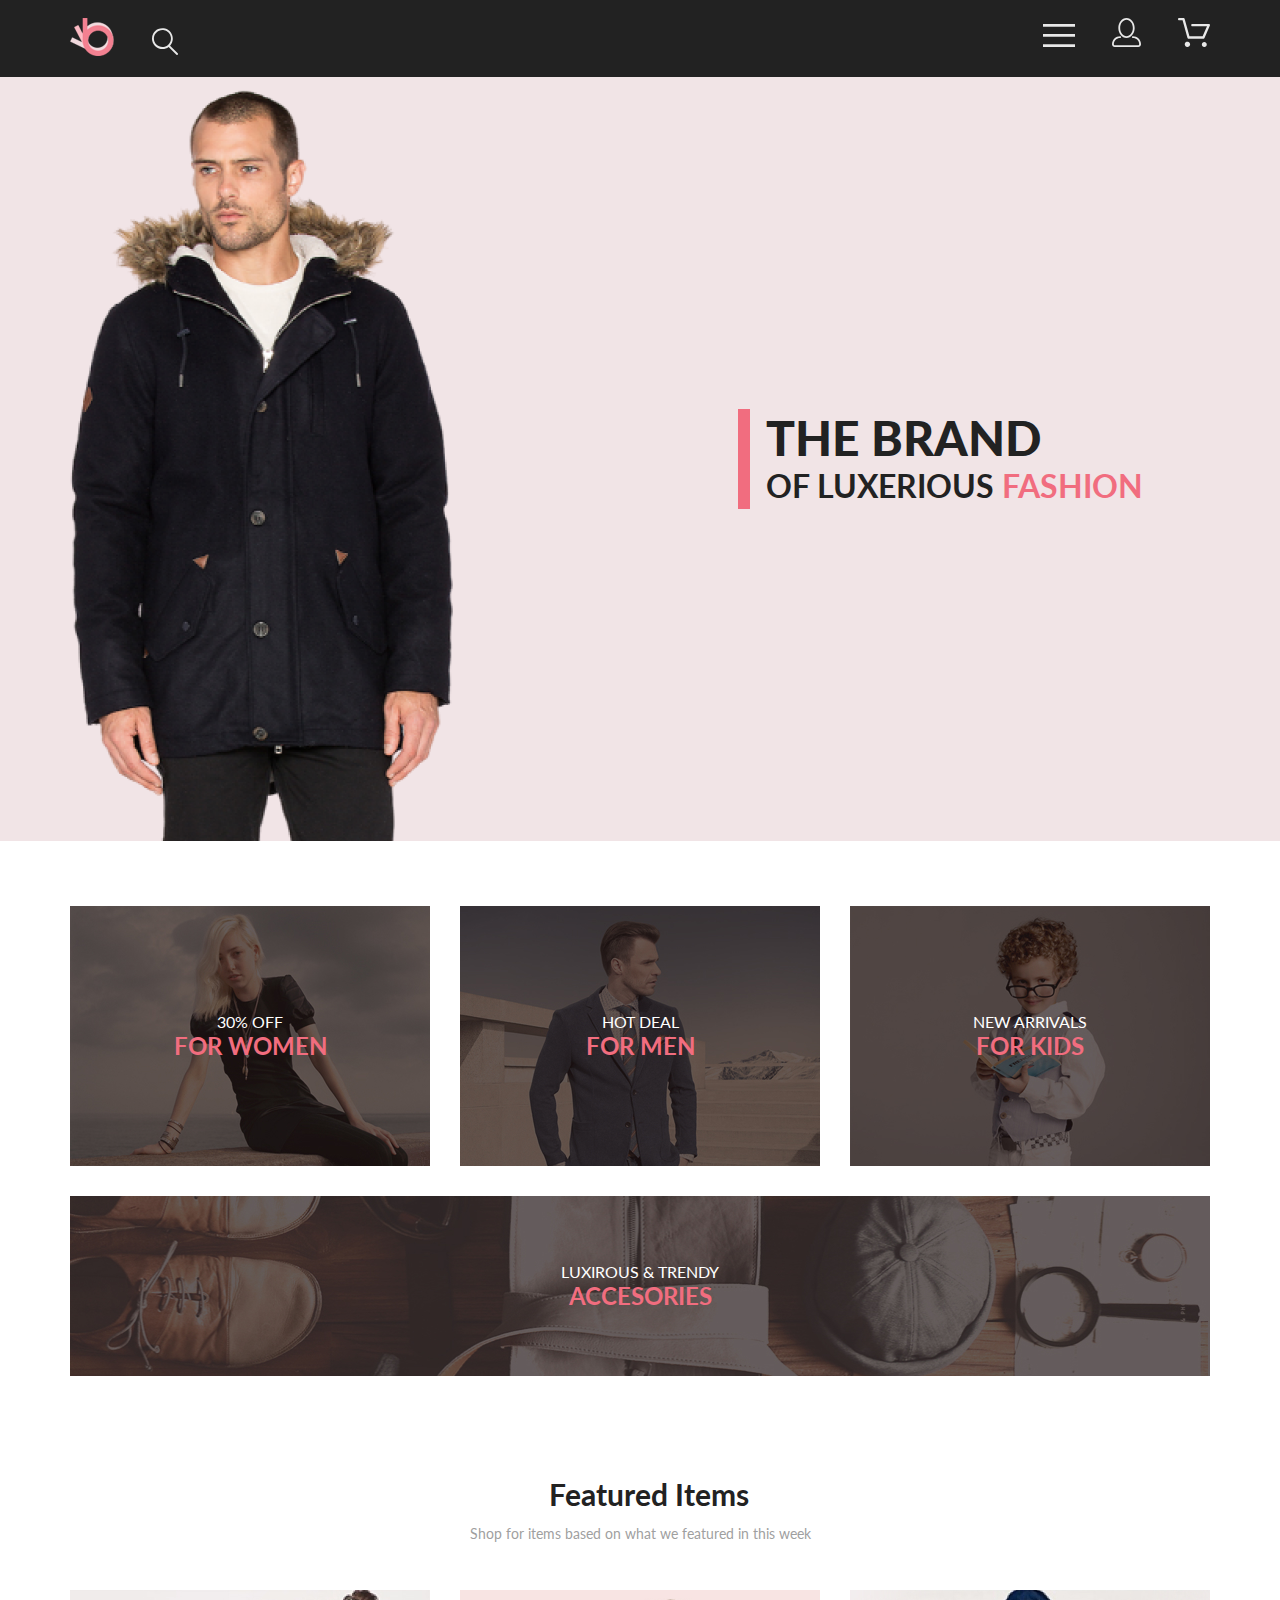
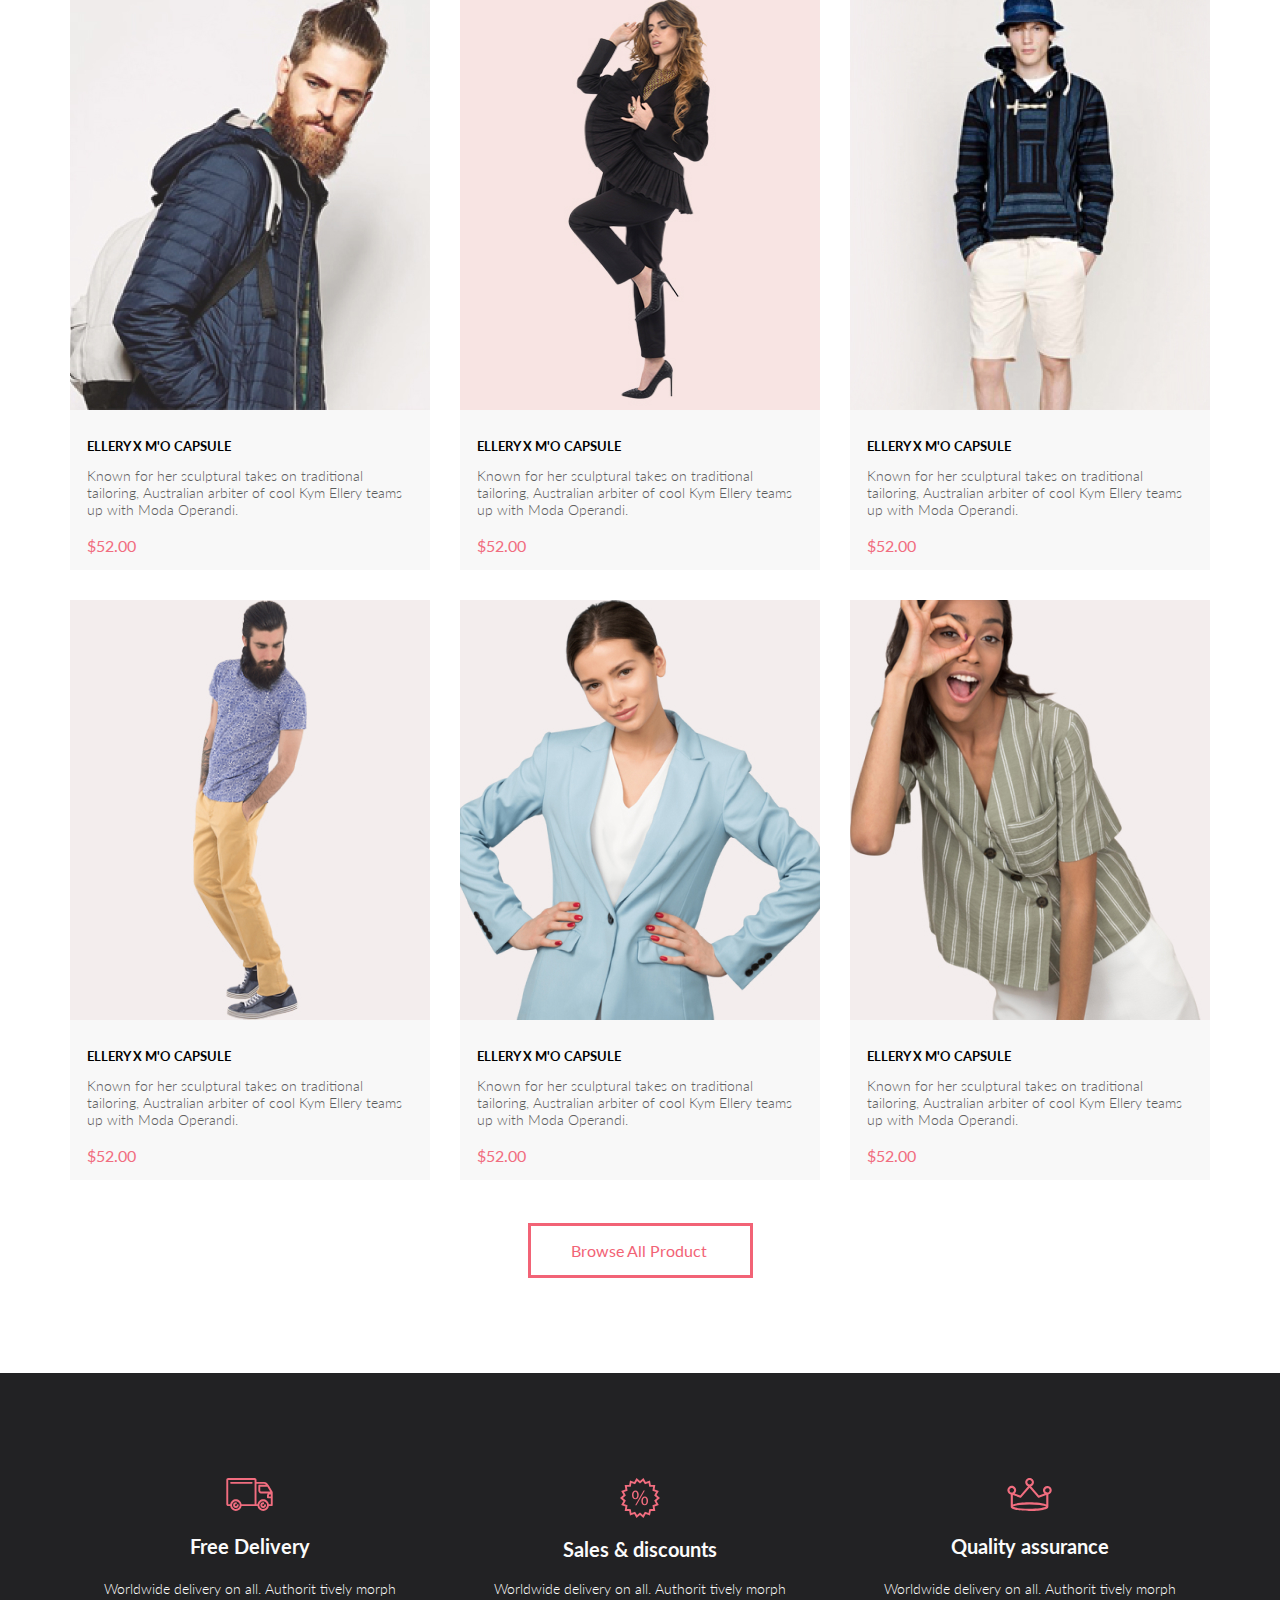
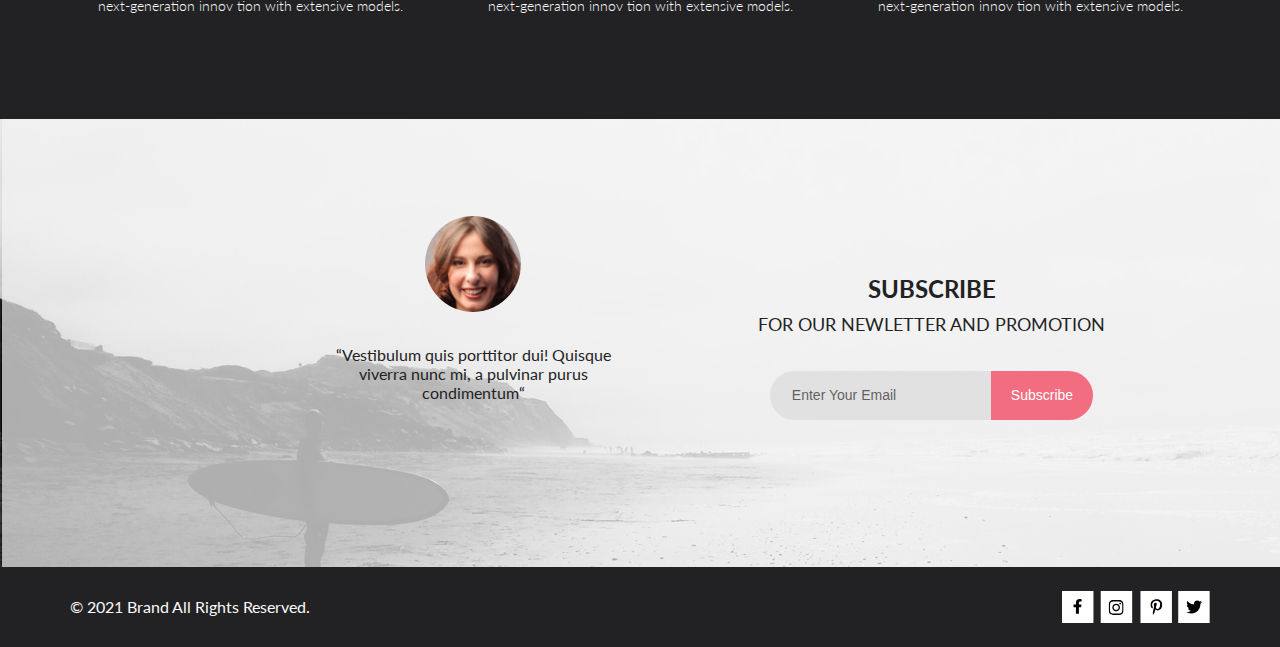
==== index.html @ 198e51df "Shop" ====
<!DOCTYPE html>
<html lang="en">

<head>
    <meta charset="UTF-8">
    <meta http-equiv="X-UA-Compatible" content="IE=edge">
    <meta name="viewport" content="width=device-width, initial-scale=1.0">
    <link rel="stylesheet" href="css/style.css">
    <link rel="preconnect" href="https://fonts.googleapis.com">
    <link rel="preconnect" href="https://fonts.gstatic.com" crossorigin>
    <link href="https://fonts.googleapis.com/css2?family=Lato:ital,wght@0,300;0,400;0,700;0,900;1,400&display=swap"
        rel="stylesheet">
    <title>Mane page</title>
</head>

<body>
    <header class="header ">
        <div class="header__wrap wrap">
            <!-- как вариант можно заменить на ul и переименовать в header__block -->
            <div class="headr__items">
                <a href="#" class="logo header__item"><img src="img/logo.svg" alt="logo"></a>
                <a href="#" class="search header__item"><img src="img/top_search.svg" alt="search"></a>
            </div>
            <div class="headr__items">
                <a href="#" class="header__menu header__item"><img src="img/menu.svg" alt="menu"></a>
                <a href="#" class="header__contact header__item"><img src="img/contact.svg" alt="contact"></a>
                <a href="#" class="header__basket header__item"><img src="img/basket.svg" alt="basket"></a>
            </div>
        </div>
    </header>

    <section class="intro">
        <div class="wrap">
            <div class="intro__wrap">
                <h1 class="intro__title"><span class="intro__title_big">The brand</span><br><span
                        class="intro__title_smol">Of
                        luxerious </span><span class="intro__title_pink">fashion</span></h1>
            </div>
        </div>
    </section>

    <section class="categories">
        <div class="wrap categories__wrap">
            <a href="#" class="categories__item categories__item_women">
                <h2 class="categories__item_text">30% off<br><span class="categories__decor">for women </span></h2>
            </a>
            <a href="#" class="categories__item categories__item_men">
                <h2 class="categories__item_text">Hot deal<br><span class="categories__decor">For
                        men</span></h2>
            </a>
            <a href="#" class="categories__item categories__item_kids">
                <h2 class="categories__item_text">New arrivals<br><span class="categories__decor">for
                        kids</span></h2>
            </a>
            <a href="#" class="categories__item categories__item_accs">
                <h2 class="categories__item_text">luxirous & trendy<br><span class="categories__decor">Accesories</span>
                </h2>

            </a>
        </div>
    </section>

    <section class="products">
        <div class="products__wrap wrap">
            <h2 class="products__title">Featured Items</h2>
            <p class="products__description">Shop for items based on what we featured in this week</p>
            <ul class="products__list">
                <li class="product">
                    <img src="img/cont_1.jpg" alt="" class="product_pic">
                    <h3 class="product__title">Ellery x m'o capsule</h3>
                    <p class="product__text">Known for her sculptural takes on traditional tailoring,
                        Australian arbiter of cool Kym Ellery teams up with Moda Operandi.</p>
                    <p class="product__price">$52.00</p>
                </li>
                <li class="product">
                    <img src="img/cont_2.jpg" alt="" class="product_pic">
                    <h3 class="product__title">Ellery x m'o capsule</h3>
                    <p class="product__text">Known for her sculptural takes on traditional tailoring, Australian arbiter
                        of cool Kym Ellery teams up with Moda Operandi.</p>
                    <p class="product__price">$52.00</p>
                </li>
                <li class="product">
                    <img src="img/cont_3.jpg" alt="" class="product_pic">
                    <h3 class="product__title">Ellery x m'o capsule</h3>
                    <p class="product__text">Known for her sculptural takes on traditional tailoring, Australian arbiter
                        of cool Kym Ellery teams up with Moda Operandi.</p>
                    <p class="product__price">$52.00</p>
                </li>
                <li class="product">
                    <img src="img/cont_4.jpg" alt="" class="product_pic">
                    <h3 class="product__title">Ellery x m'o capsule</h3>
                    <p class="product__text">Known for her sculptural takes on traditional tailoring,
                        Australian arbiter of cool Kym Ellery teams up with Moda Operandi.</p>
                    <p class="product__price">$52.00</p>
                </li>
                <li class="product">
                    <img src="img/cont_5.jpg" alt="" class="product_pic">
                    <h3 class="product__title">Ellery x m'o capsule</h3>
                    <p class="product__text">Known for her sculptural takes on traditional tailoring,
                        Australian arbiter of cool Kym Ellery teams up with Moda Operandi.</p>
                    <p class="product__price">$52.00</p>
                </li>
                <li class="product">
                    <img src="img/cont_6.jpg" alt="" class="product_pic">
                    <h3 class="product__title">Ellery x m'o capsule</h3>
                    <p class="product__text">Known for her sculptural takes on traditional tailoring,
                        Australian arbiter of cool Kym Ellery teams up with Moda Operandi.</p>
                    <p class="product__price">$52.00</p>
                </li>
            </ul>
            <a href="catalog.html" class="product__link">Browse All Product</a>
        </div>
    </section>

    <section class="advantage">
        <div class="wrap">
            <div class="advantage__wrap">
                <div class="advantage__element">
                    <img src="img/advantage_1.svg" alt="advantage_1" class="advantage__img">
                    <h3 class="advantage__heading">Free Delivery</h3>
                    <p class="advantage__text">Worldwide delivery on all. Authorit tively morph<br>next-generation innov
                        tion with extensive models.</p>
                </div>
                <div class="advantage__element">
                    <img src="img/advantage_2.svg" alt="advantage_2" class=" advantage__img_gear">
                    <h3 class="advantage__heading">Sales & discounts</h3>
                    <p class="advantage__text">Worldwide delivery on all. Authorit tively
                        morph<br>next-generation innov
                        tion with extensive models.</p>
                </div>
                <div class="advantage__element">
                    <img src="img/advantage_3.svg" alt="advantage_3" class="advantage__img">
                    <h3 class="advantage__heading">Quality assurance</h3>
                    <p class="advantage__text">Worldwide delivery on all. Authorit tively morph<br>next-generation innov
                        tion with extensive models.</p>
                </div>
            </div>
        </div>
    </section>

    <section class="subscribe">
        <div class="subscribe__wrap">
            <div class="wrap">
                <div class="subscribe__block">
                    <div class="subscribe__block__left">
                        <img src="img/subscribe__img.svg" alt="subscribe__img" class="subscribe__block__img">
                        <p class="subscribe__text">“Vestibulum quis porttitor dui! Quisque<br>viverra nunc mi, a
                            pulvinar purus<br> condimentum“</p>
                    </div>
                    <div class="subscribe__block_right">
                        <h3 class="subscribe__title"><span class="subscribe__span_title">Subscribe</span><br><span
                                class="subscribe__span_text">For our newletter and promotion</span></h3>
                        <form action="#" class="subscribe__form">
                            <input class="subscribe__field" type="email" minlength="6" placeholder="Enter Your Email"
                                required>
                            <input class="subscribe-btn" type="submit" value="Subscribe">
                        </form>
                    </div>
                </div>
            </div>
        </div>
    </section>

    <footer class="footer">
        <div class="footer__wrap">
            <div class="wrap">
                <div class="footer__block">
                    <div class="footer__left">
                        <p class="footer__copirate">&copy; 2021 Brand All Rights Reserved.</p>
                    </div>
                    <div class="footer__right">
                        <a href="https://www.facebook.com/" class="facebook footer__right_element">
                            <img src="img/footer_socials_1.svg" alt="facebook">
                        </a>
                        <a href="https://www.instagram.com/" class="instagram footer__right_element">
                            <img src="img/footer_socials_2.svg" alt="instagram">
                        </a>
                        <a href="https://www.pinterest.ru/" class="pinterest footer__right_element">
                            <img src="img/footer_socials_3.svg" alt="pinterest">
                        </a>
                        <a href="https://twitter.com/" class="twitter footer__right_element">
                            <img src="img/footer_socials_4.svg" alt="twitter">
                        </a>
                    </div>
                </div>
            </div>
        </div>
    </footer>
</body>

</html>
---- css/style.css ----
* {
  margin: 0;
  padding: 0;
  border: 0;
  box-sizing: border-box;
}

a {
  font-family: "lato";
  text-decoration: none;
  cursor: pointer;
}

a:hover {
  transform: scale(1.1);
  transition: 0.3s;
}

ol, ul {
  list-style-type: none;
}

button, input, textarea {
  line-height: normal;
  text-transform: none;
  cursor: pointer;
}

.fas, input, svg {
  cursor: pointer;
}

input:focus-within {
  outline: none;
}

details > summary {
  list-style: none;
}

summary, input {
  border: 0;
  outline: none;
}

summary:hover {
  transition: 0.3s;
  cursor: pointer;
}

body {
  margin: 0 auto;
  font-family: "Lato", sans-serif;
  color: #222222;
}

h1, h2, h3 {
  margin: 0;
  font-family: "lato";
}

p {
  font-family: "lato";
}

a {
  font-family: "lato";
}

.wrap {
  width: 1140px;
  margin: 0 auto;
}

.header {
  background-color: #222222;
}

.header__wrap {
  display: flex;
  justify-content: space-between;
  padding: 18px 0;
}

.logo {
  margin-right: 33px;
}

.header__menu {
  margin-right: 33px;
}

.header__contact {
  margin-right: 33px;
}

.advantage {
  padding: 105px 0;
  background-color: #222224;
}

.advantage__wrap {
  display: flex;
  justify-content: space-between;
  text-align: center;
}

.advantage__element {
  width: 360px;
  height: 136px;
  color: #FBFBFB;
  display: flex;
  flex-direction: column;
  justify-content: space-between;
}

.advantage__img {
  height: 33px;
}

.advantage__img_gear {
  height: 40px;
}

.advantage__heading {
  font-size: 19.96px;
  line-height: 24px;
}

.advantage__text {
  font-weight: 300;
  font-size: 13.972px;
  line-height: 17px;
}

.subscribe__wrap {
  height: 448px;
  background-image: url(../img/subscribe.jpg);
  background-size: cover;
}

.subscribe__block {
  display: flex;
  justify-content: space-between;
  justify-content: flex-end;
  text-align: center;
}

.subscribe__block__left {
  margin-top: 97px;
  width: 360px;
  height: 225px;
}

.subscribe__block__img {
  margin-bottom: 30px;
}

.subscribe__text {
  margin: 0;
}

.subscribe__block_right {
  margin-top: 150px;
  width: 557px;
  color: #222224;
}

.subscribe__title {
  margin-bottom: 32px;
}

.subscribe__span_title {
  font-weight: bold;
  font-size: 24px;
  line-height: 40px;
  margin: 0;
  text-transform: uppercase;
}

.subscribe__span_text {
  font-weight: normal;
  font-size: 18px;
  line-height: 30px;
  text-transform: uppercase;
}

.subscribe__form {
  height: 49px;
  display: flex;
  justify-content: center;
}

.subscribe__field {
  padding: 0 22px;
  background-color: #E1E1E1;
  border: none;
  border-top-left-radius: 28px;
  border-bottom-left-radius: 28px;
}

.subscribe__field::placeholder {
  font-size: 14px;
  line-height: 17px;
  color: #222224;
  opacity: 0.67;
}

.subscribe-btn {
  padding: 0 20px;
  background-color: #F16D7F;
  border: none;
  border-top-right-radius: 28px;
  border-bottom-right-radius: 28px;
  font-size: 14px;
  line-height: 17px;
  color: #FFFFFF;
}

.footer__wrap {
  width: 100%;
  background-color: #222224;
}

.footer__block {
  height: 80px;
  display: flex;
  justify-content: space-between;
}

.footer__left {
  justify-content: flex-end;
}

.footer__copirate {
  margin: 30px 0;
  font-size: 16px;
  line-height: 19px;
  color: #FBFBFB;
}

.footer__right {
  display: flex;
  justify-content: space-between;
  width: 148px;
}

.footer__right_element {
  margin: 24px 0;
}

.intro {
  background-color: #F1E4E6;
}
.intro__wrap {
  background-image: url(../img/intro_img.png);
  background-repeat: no-repeat;
  background-position: -225px bottom;
  height: 764px;
  display: flex;
  align-items: center;
  justify-content: flex-end;
}
.intro__title {
  width: 421px;
  height: 100px;
  margin-right: 51px;
  padding-left: 16px;
  text-transform: uppercase;
  border-left: 12px solid #F16D7F;
  font-size: 32px;
  line-height: 38px;
}
.intro__title_big {
  font-weight: 900;
  font-size: 48px;
  line-height: 58px;
}
.intro__title_smol {
  font-weight: bold;
}
.intro__title_pink {
  font-weight: bold;
  color: #F16D7F;
}

.arrivals__wrap {
  display: flex;
  justify-content: space-between;
}

.arrivals__title {
  margin: 60px 0;
  font-size: 24px;
  line-height: 29px;
  color: #F16D7F;
}

.breadcrumb {
  margin: 65px 0;
  display: flex;
}
.breadcrumb__item {
  text-decoration: none;
  font-weight: 300;
  font-size: 14px;
  line-height: 17px;
  color: #636363;
}
.breadcrumb__active {
  cursor: pointer;
  color: #F16D7F;
}

.categories__wrap {
  margin-top: 65px;
  display: flex;
  justify-content: space-between;
  flex-wrap: wrap;
  margin-bottom: 100px;
  text-transform: uppercase;
}

.categories__item {
  width: 360px;
  height: 260px;
  background-color: #F8F8F8;
  display: flex;
  justify-content: center;
  align-items: center;
  text-align: center;
  flex-direction: column;
}
.categories__item_text {
  font-weight: normal;
  font-size: 16px;
  line-height: 19px;
  color: #FFFFFF;
  text-transform: uppercase;
}
.categories__item_women {
  background-image: url(../img/cat_women.jpg);
}
.categories__item_men {
  background-image: url(../img/cat_men.jpg);
}
.categories__item_kids {
  background-image: url(../img/cat_kids.jpg);
}
.categories__item_accs {
  width: 100%;
  height: 180px;
  margin-top: 30px;
  background-image: url(../img/cat_accs.jpg);
}

.categories__decor {
  font-weight: bold;
  font-size: 24px;
  line-height: 29px;
  color: #F16D7F;
}

.products__title {
  margin-top: 25px;
  margin-bottom: 13px;
  margin-left: 18px;
  text-align: center;
  font-size: 30px;
  line-height: 36px;
}

.products__description {
  margin-top: 6px;
  margin-bottom: 48px;
  text-align: center;
  font-size: 14px;
  line-height: 17px;
  color: #9F9F9F;
}

.products__list {
  display: flex;
  justify-content: space-between;
  flex-wrap: wrap;
  padding-left: 0;
}

.product {
  width: 360px;
  height: 580px;
  list-style-type: none;
  background-color: #F8F8F8;
  margin-bottom: 30px;
}
.product__title {
  margin-top: 25px;
  margin-left: 17px;
  margin-right: 17px;
  font-size: 13px;
  line-height: 16px;
  color: #000000;
  text-transform: uppercase;
}
.product__text {
  margin-top: 13px;
  margin-left: 17px;
  margin-right: 17px;
  font-weight: 300;
  font-size: 14px;
  line-height: 17px;
  color: #5D5D5D;
}
.product__price {
  margin-top: 18px;
  margin-left: 17px;
  margin-right: 17px;
  font-size: 16px;
  line-height: 19px;
  color: #F16D7F;
}
.product__link {
  width: 225px;
  font-size: 16px;
  line-height: 19px;
  color: #F26376;
  border: solid #F26376;
  padding: 15px 40px;
  margin-top: 13px;
  margin-left: auto;
  margin-right: auto;
  margin-bottom: 95px;
  display: flex;
  text-align: center;
}

.products__filters {
  width: 690px;
  margin-top: 50px;
  margin-bottom: 65px;
  display: flex;
  justify-content: space-between;
}

.filter__btn {
  font-weight: 600;
  font-size: 14px;
  line-height: 17px;
  color: #000000;
}

.filter__nav {
  display: flex;
  font-size: 14px;
  line-height: 17px;
  color: #6F6E6E;
}

.filter__nav_btn {
  margin-right: 28px;
}

.products__paginations {
  display: flex;
  justify-content: center;
  margin: 30px auto 96px;
}

.products__pagination {
  width: 285px;
  padding: 15px;
  text-align: center;
  border: 1px solid #EBEBEB;
  border-radius: 2px;
}

.product__slider {
  margin-bottom: 100px;
}

.bg__slide {
  width: 100%;
  height: 777px;
  background-color: #F7F7F7;
}

.slider {
  display: flex;
}

.button__left {
  color: #000000;
  position: absolute;
  left: 0px;
}

.button__left:hover {
  color: #F16D7F;
}

.slider__img {
  display: flex;
  margin: auto;
}

.button__right {
  color: #000000;
  position: absolute;
  right: 0px;
  transform: rotate(180deg);
}

.button__right:hover {
  color: #F16D7F;
}

.pagination__arrow_left {
  text-decoration: none;
}

.pagination__arrow_right {
  text-decoration: none;
}

.pagination__item {
  padding: 6px;
  text-align: center;
  text-decoration: none;
}

.page__product_products {
  margin-bottom: 128px;
}

.product__info {
  position: relative;
  top: -35px;
  width: 1140px;
  margin: 0 auto;
  display: flex;
  flex-direction: column;
  align-items: center;
  background-color: #FFFFFF;
  border: 1px solid #EAEAEA;
}

.collection {
  margin-top: 65px;
  font-weight: 300;
  font-size: 14px;
  line-height: 17px;
  color: #F16D7F;
  margin-bottom: 12px;
}

.collection__hr {
  width: 63px;
  height: 3px;
  color: #F16D7F;
}

.product__name {
  margin-top: 12px;
  font-weight: 300;
  font-size: 18px;
  line-height: 22px;
  color: #4D4D4D;
  margin-bottom: 48px;
}

.product__focus_description {
  width: 555px;
}

.product__description {
  font-weight: 300;
  font-size: 14px;
  line-height: 17px;
  text-align: center;
  color: #5E5E5E;
  margin-bottom: 32px;
}

.product__focus_price {
  font-weight: 300;
  font-size: 24px;
  line-height: 29px;
  color: #EF5B70;
  margin-bottom: 126px;
}

.focus__price_hr {
  width: 642px;
  height: 1px;
  color: #EAEAEA;
  margin-bottom: 65px;
}

.product__filter_nav {
  display: flex;
  margin-bottom: 48px;
}

.card {
  margin-top: 96px;
}

.card__area {
  display: flex;
  justify-content: space-between;
}

.area__wares_item {
  width: 652px;
  height: 306px;
  margin-bottom: 40px;
  background-color: #FFFFFF;
  filter: drop-shadow(17px 19px 24px rgba(0, 0, 0, 0.13));
  display: flex;
}

.area__wares_img {
  width: 262px;
  height: 306px;
  margin-right: 31px;
}

.area__wares_heading {
  font-size: 24px;
  line-height: 29px;
  color: #222222;
  padding-top: 22px;
  margin-bottom: 36px;
}

.area__wares_margin {
  margin: 6px 0 6px;
}

.area__wares_price {
  font-size: 22px;
  line-height: 26px;
  color: #575757;
}

.wares__price_span {
  font-size: 22px;
  line-height: 26px;
  color: #EF5B70;
}

.area__wares_color {
  font-size: 22px;
  line-height: 26px;
  color: #575757;
}

.area__wares_size {
  font-size: 22px;
  line-height: 26px;
  color: #575757;
}

.area__execution_buyer {
  margin-top: 17px;
  width: 360px;
  font-style: normal;
  font-weight: 300;
  font-size: 16px;
  line-height: 19px;
  color: #222222;
}

.area__execution_buyer {
  margin-bottom: 20px;
}

.form__page_cart {
  width: 360px;
  height: 45px;
  display: flex;
  align-items: center;
  border: 1px solid #B1B1B1;
  margin-bottom: 20px;
  padding-left: 17px;
}

.form__postcode {
  margin-bottom: 23px;
}

.form__get {
  width: 100px;
  height: 35px;
  display: flex;
  justify-content: center;
  align-items: center;
  background-color: #FFFFFF;
  border: 1px solid #B1B1B1;
  margin-bottom: 57px;
  font-weight: 300;
  font-size: 11px;
  line-height: 13px;
  color: #4A4A4A;
}

.checkout {
  width: 360px;
  height: 214px;
  background-color: #F5F3F3;
  padding-top: 39px;
  padding-right: 34px;
}

.checkout__sub {
  font-size: 11px;
  line-height: 13px;
  color: #4A4A4A;
  margin-bottom: 12px;
}

.checkout__grand {
  font-weight: 300;
  font-size: 16px;
  line-height: 19px;
  color: #222222;
  margin-right: 3px;
  margin-bottom: 21px;
}

.grand__total {
  font-size: 16px;
  line-height: 19px;
  color: #F16D7F;
}

.checkout__hr {
  background-color: #E2E2E2;
  width: 275px;
  height: 1px;
  margin-bottom: 17px;
}

.proceed {
  width: 273px;
  height: 50px;
  display: flex;
  justify-content: center;
  align-items: center;
  font-weight: 300;
  font-size: 16px;
  line-height: 19px;
  color: #FFFFFF;
  background-color: #F16D7F;
}

.card__btn {
  margin-top: 32px;
  margin-bottom: 128px;
  display: flex;
}

.card__btn_clear {
  display: flex;
  justify-content: center;
  align-items: center;
  width: 235px;
  height: 50px;
  color: #B1B1B1;
  background-color: #FFFFFF;
  border: 1px solid #B1B1B1;
}

.card__btn_continue {
  margin-left: 192px;
  display: flex;
  justify-content: center;
  align-items: center;
  width: 235px;
  height: 50px;
  color: #B1B1B1;
  background-color: #FFFFFF;
  border: 1px solid #B1B1B1;
}/*# sourceMappingURL=style.css.map */
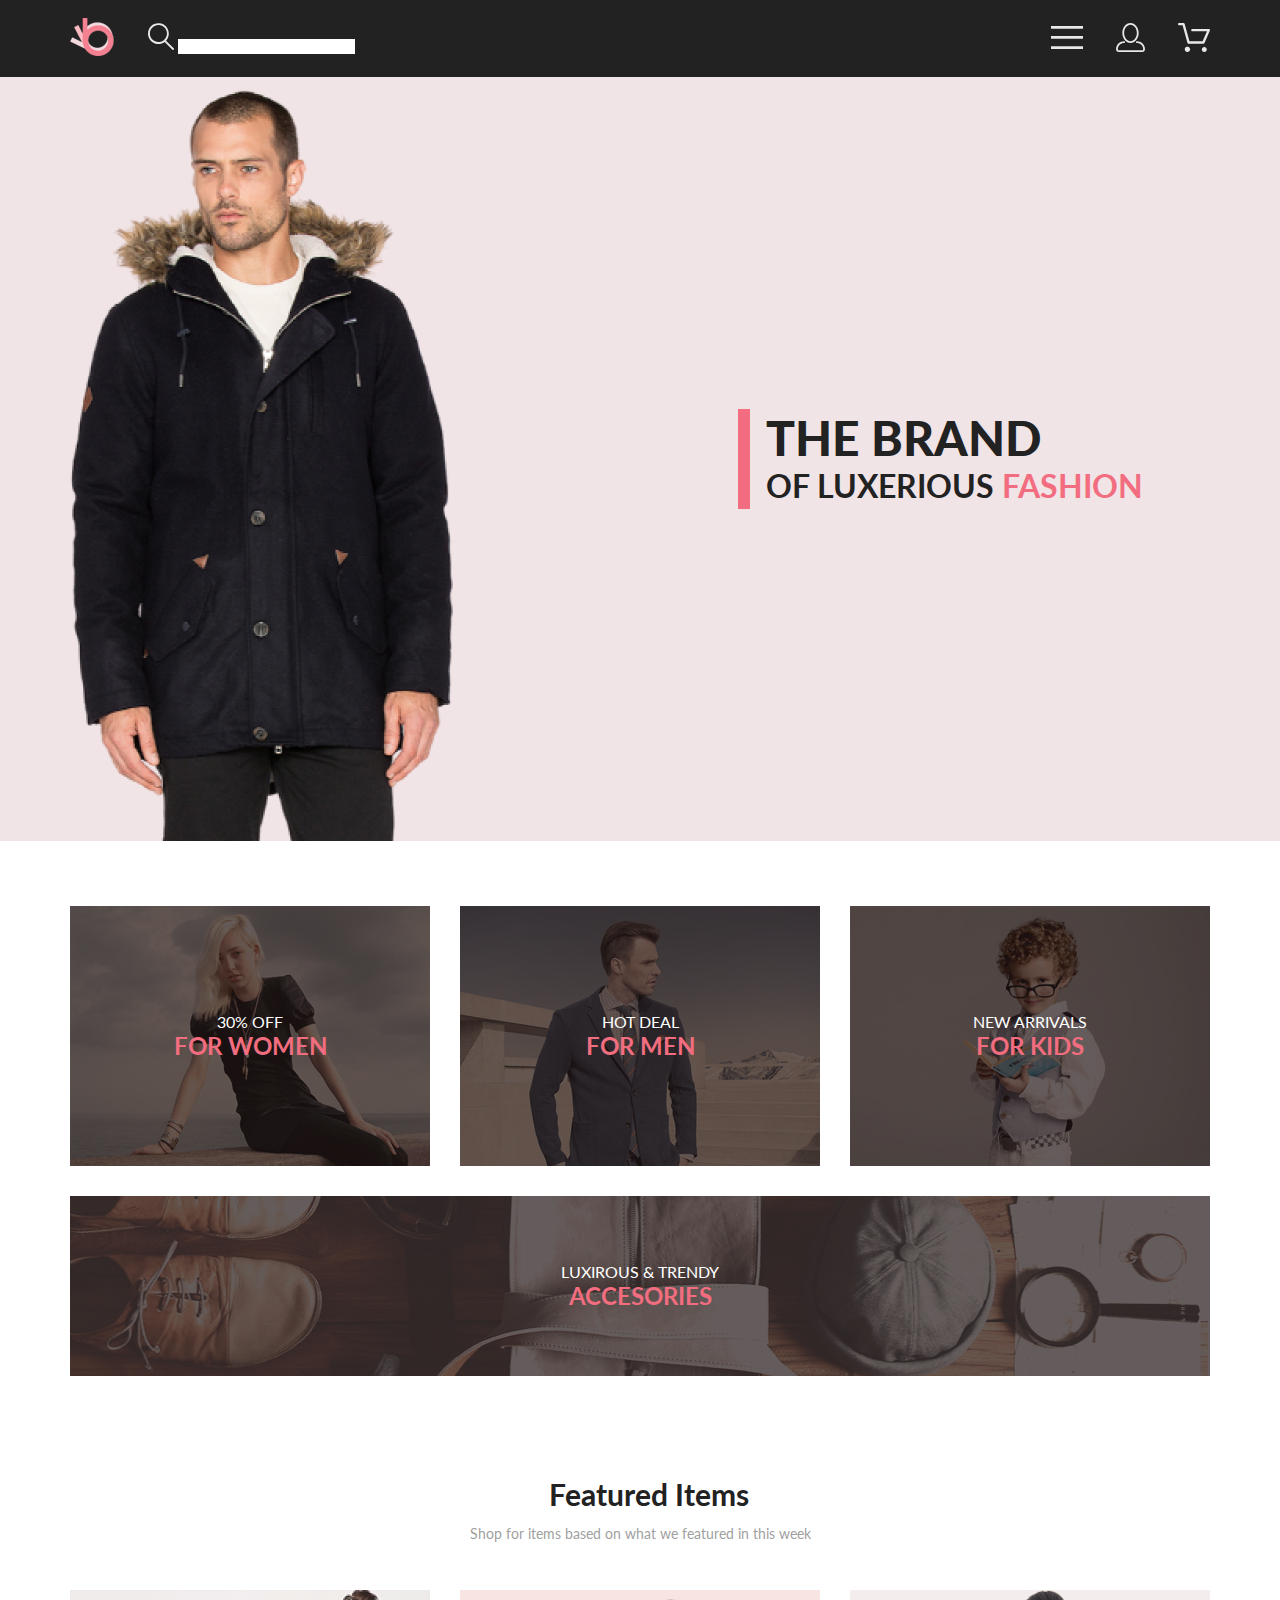
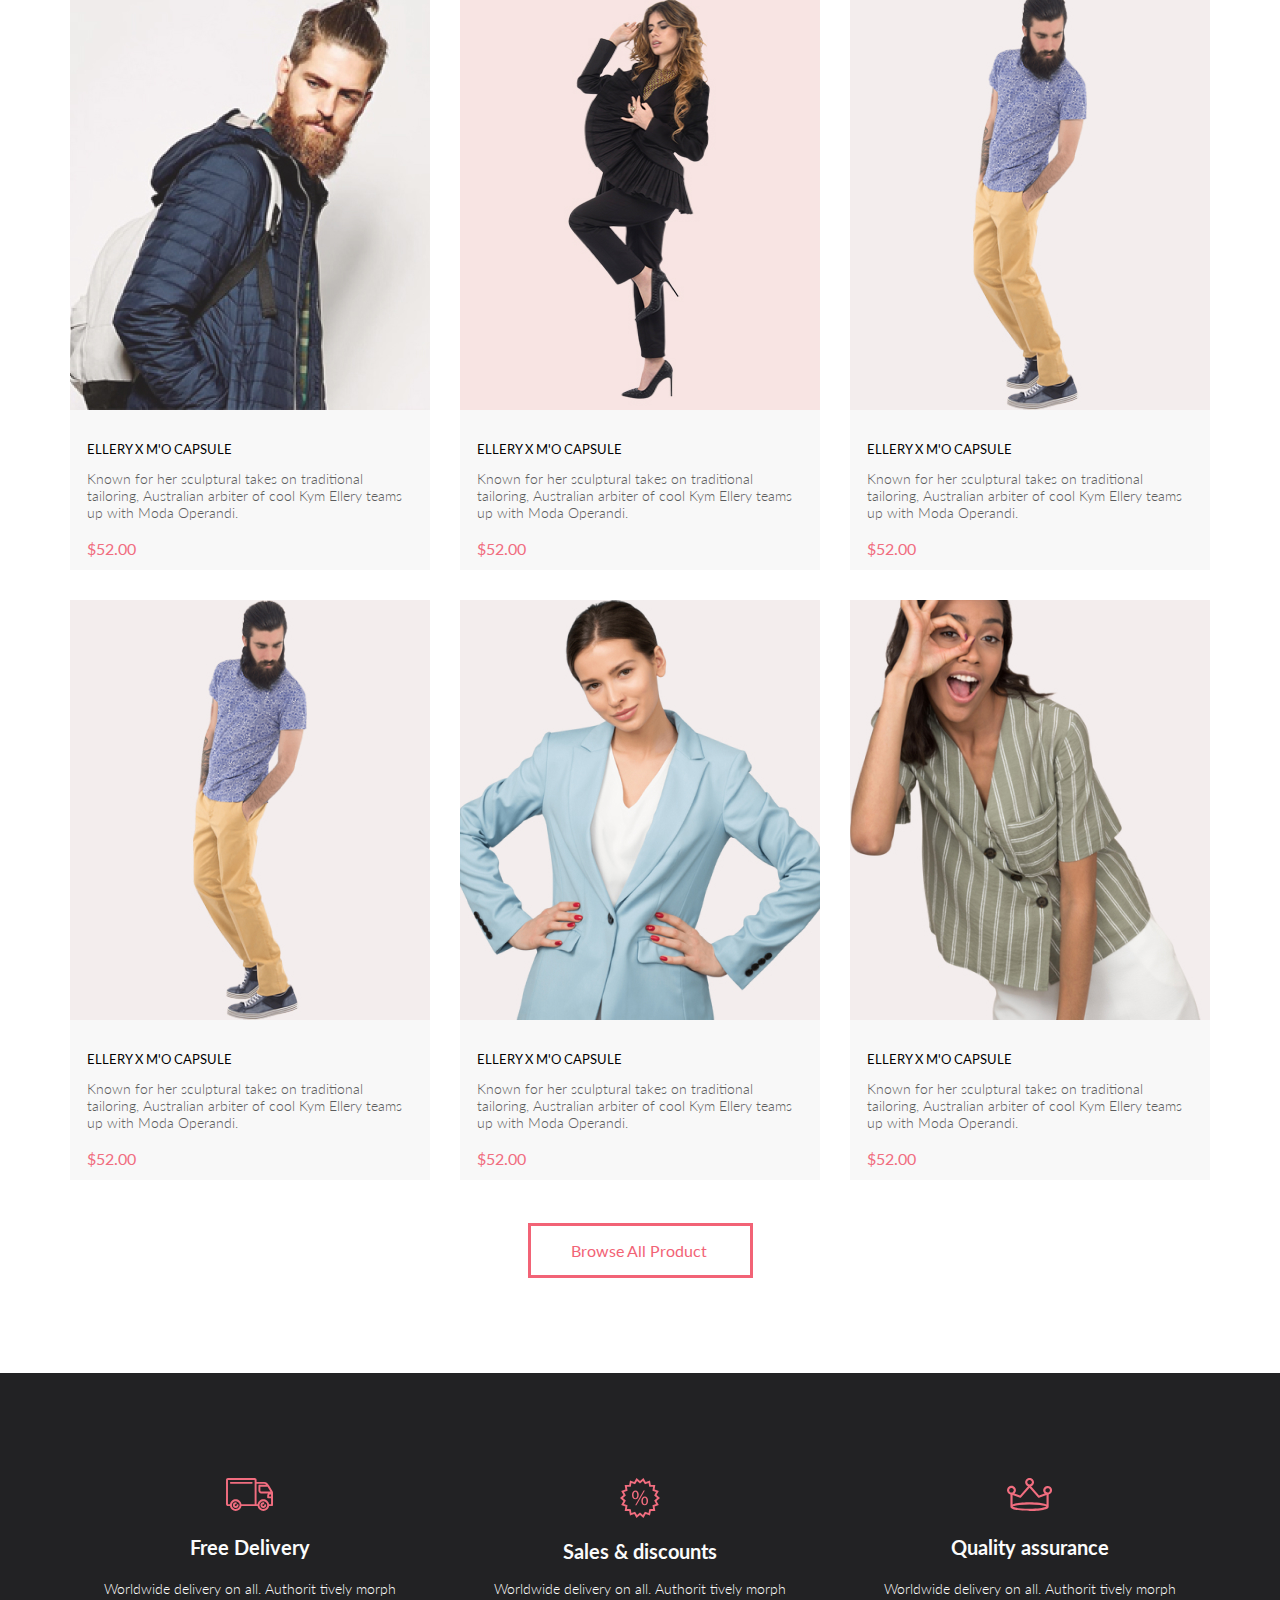
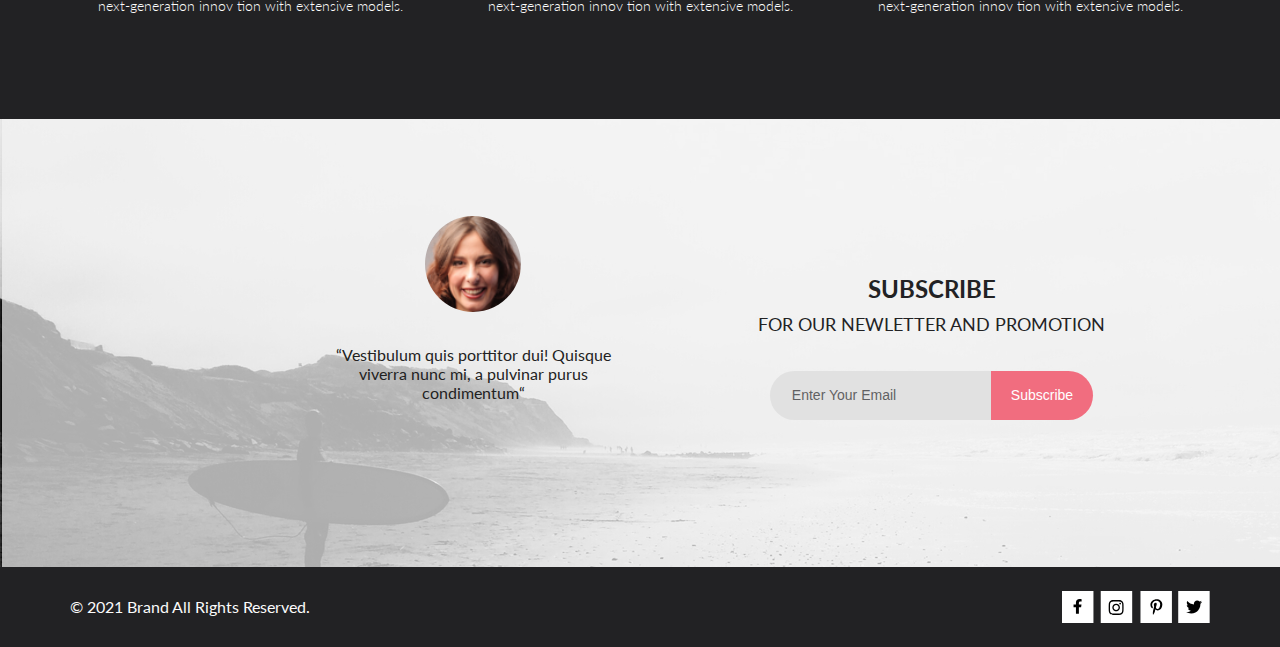
==== commit f54ec60c: "Второе домашнее задание" ====
--- a/index.html
+++ b/index.html
@@ -17,14 +17,53 @@
     <header class="header ">
         <div class="header__wrap wrap">
             <!-- как вариант можно заменить на ul и переименовать в header__block -->
-            <div class="headr__items">
-                <a href="#" class="logo header__item"><img src="img/logo.svg" alt="logo"></a>
-                <a href="#" class="search header__item"><img src="img/top_search.svg" alt="search"></a>
-            </div>
-            <div class="headr__items">
-                <a href="#" class="header__menu header__item"><img src="img/menu.svg" alt="menu"></a>
-                <a href="#" class="header__contact header__item"><img src="img/contact.svg" alt="contact"></a>
-                <a href="#" class="header__basket header__item"><img src="img/basket.svg" alt="basket"></a>
+            <div class="header__items">
+                <a class="logo header__item"><img src="img/logo.svg" alt="logo"></a>
+                <figure>
+                    <form action="#" class="search header__item">
+                        <label for="search-btn">
+                            <svg width="27" height="28" viewBox="0 0 27 28" xmlns="http://www.w3.org/2000/svg">
+                                <path
+                                    d="M19.0596 17.6259C20.6713 15.8658 21.6282 13.6048 21.7698 11.2225C21.9113 8.84018 21.2288 6.48173 19.8369 4.54318C18.445 2.60463 16.4285 1.20404 14.126 0.576619C11.8234 -0.0508009 9.3751 0.13316 7.19217 1.09761C5.00923 2.06205 3.22463 3.74825 2.13804 5.87302C1.05145 7.9978 0.729054 10.4318 1.225 12.7661C1.72094 15.1005 3.00501 17.1932 4.86158 18.6927C6.71814 20.1922 9.03413 21.0072 11.4206 21.0009C13.673 21.004 15.8645 20.27 17.6606 18.9109L25.4086 26.7179C25.4941 26.807 25.5965 26.8781 25.7099 26.927C25.8232 26.9759 25.9452 27.0017 26.0686 27.0029C26.1923 27.0033 26.3148 26.9782 26.4283 26.9292C26.5419 26.8801 26.6441 26.8082 26.7286 26.7179C26.9025 26.537 26.9997 26.2958 26.9997 26.0449C26.9997 25.794 26.9025 25.5528 26.7286 25.3719L19.0596 17.6259ZM2.88662 10.5009C2.89946 8.81563 3.41094 7.17187 4.35659 5.77685C5.30224 4.38183 6.63972 3.29801 8.20044 2.662C9.76115 2.02599 11.4752 1.86627 13.1266 2.20298C14.7779 2.53969 16.2926 3.35775 17.4797 4.55404C18.6668 5.75033 19.4732 7.27129 19.7972 8.92519C20.1212 10.5791 19.9483 12.2919 19.3002 13.8476C18.6522 15.4034 17.5581 16.7325 16.1559 17.6674C14.7536 18.6023 13.1059 19.1011 11.4206 19.1009C9.14916 19.0901 6.97482 18.1784 5.37484 16.566C3.77486 14.9537 2.87998 12.7724 2.88662 10.5009Z"
+                                    fill="#E8E8E8" />
+                            </svg>
+                        </label>
+                        <input id="search-btn" type="search">
+                        <!-- не понимаю как стилизовать поле ввода (почему-то не получается задать стиль элементу так что бы он соответствовал размеру картинки не был больше либо меньше, у меня получается так что даже при убранных отступах поля лейбл, всё равно поле становится не ровно и либо слишком маленкой высоты либо слишком сильно раздувает поле header) -->
+                    </form>
+                </figure>
+            </div>
+            <div class="header__items">
+                <figure>
+                    <a href="#" class="header__menu header__item"><img src="img/menu.svg" alt="menu"></a>
+                    <!-- <a href="#" class="header__contact header__item"><img src="img/contact.svg" alt="contact"></a> -->
+                    <!-- <a href="#" class="header__basket header__item"><img src="img/basket.svg" alt="basket"></a> -->
+
+                    <!-- <button class="menu__btn">
+
+                    <svg width="32" height="23" viewBox="0 0 32 23" fill="none" xmlns="http://www.w3.org/2000/svg">
+                        <path d="M0 23V20.31H32V23H0ZM0 12.76V10.07H32V12.76H0ZM0 2.69V0H32V2.69H0Z" fill="#E8E8E8" />
+                    </svg>
+                    
+                </button> -->
+                    <!-- так же у меня не выходит корректный вид меню (если убрать комментарий вы увидите что происходит, почему-то появляется задний фон, у меня гдето в коде ошибка но я не могу понять где, причем если поменять button на div картинка становится нормальной, помогите разобраться пожалуйста) -->
+                </figure>
+                <figure>
+                    <svg width="29" height="29" viewBox="0 0 29 29" fill="none" xmlns="http://www.w3.org/2000/svg"
+                        class="header__contact header__item">
+                        <path
+                            d="M14.5 19.937C19 19.937 22.656 15.464 22.656 9.968C22.656 4.472 19 0 14.5 0C13.3631 0.0217413 12.2463 0.303398 11.2351 0.823397C10.2239 1.34339 9.34507 2.08794 8.66602 3C7.12663 4.99573 6.30819 7.45381 6.34399 9.974C6.34399 15.465 10 19.937 14.5 19.937ZM14.5 1.813C18 1.813 20.844 5.472 20.844 9.969C20.844 14.466 17.998 18.125 14.5 18.125C11.002 18.125 8.15603 14.465 8.15503 9.969C8.15403 5.473 11 1.813 14.5 1.813ZM20.844 18.125C20.6036 18.125 20.373 18.2205 20.203 18.3905C20.033 18.5605 19.9375 18.7911 19.9375 19.0315C19.9375 19.2719 20.033 19.5025 20.203 19.6725C20.373 19.8425 20.6036 19.938 20.844 19.938C22.526 19.9399 24.1386 20.6088 25.3279 21.7982C26.5172 22.9875 27.1861 24.6 27.188 26.282C27.1875 26.5221 27.0918 26.7523 26.922 26.9221C26.7522 27.0918 26.5221 27.1875 26.282 27.188H2.71997C2.47985 27.1875 2.24975 27.0918 2.07996 26.9221C1.91016 26.7523 1.81449 26.5221 1.81396 26.282C1.81608 24.6001 2.48517 22.9877 3.67444 21.7985C4.86371 20.6092 6.47608 19.9401 8.15796 19.938C8.39824 19.938 8.62868 19.8425 8.79858 19.6726C8.96849 19.5027 9.06396 19.2723 9.06396 19.032C9.06396 18.7917 8.96849 18.5613 8.79858 18.3914C8.62868 18.2215 8.39824 18.126 8.15796 18.126C5.99541 18.1279 3.92201 18.9875 2.39258 20.5164C0.863144 22.0453 0.00264777 24.1185 0 26.281C0.000794067 27.0019 0.287502 27.693 0.797241 28.2027C1.30698 28.7125 1.99811 28.9992 2.71899 29H26.282C27.0027 28.9989 27.6936 28.7121 28.2031 28.2024C28.7126 27.6927 28.9992 27.0017 29 26.281C28.9974 24.1187 28.1372 22.0457 26.6083 20.5168C25.0793 18.9878 23.0063 18.1276 20.844 18.125Z"
+                            fill="#E8E8E8" />
+                    </svg>
+                </figure>
+                <figure>
+                    <svg width="32" height="29" viewBox="0 0 32 29" fill="none" xmlns="http://www.w3.org/2000/svg"
+                        class="header__basket header__item">
+                        <path
+                            d="M26.2009 29C25.5532 28.9738 24.9415 28.6948 24.4972 28.2227C24.0529 27.7506 23.8114 27.1232 23.8245 26.475C23.8376 25.8269 24.1043 25.2097 24.5673 24.7559C25.0303 24.3022 25.6527 24.048 26.301 24.048C26.9493 24.048 27.5717 24.3022 28.0347 24.7559C28.4977 25.2097 28.7644 25.8269 28.7775 26.475C28.7906 27.1232 28.549 27.7506 28.1047 28.2227C27.6604 28.6948 27.0488 28.9738 26.401 29H26.2009ZM6.75293 26.32C6.75293 25.79 6.91011 25.2718 7.20459 24.8311C7.49907 24.3904 7.91764 24.0469 8.40735 23.844C8.89705 23.6412 9.43594 23.5881 9.95581 23.6915C10.4757 23.7949 10.9532 24.0502 11.328 24.425C11.7028 24.7998 11.9581 25.2773 12.0615 25.7972C12.1649 26.317 12.1118 26.8559 11.9089 27.3456C11.7061 27.8353 11.3626 28.2539 10.9219 28.5483C10.4812 28.8428 9.96304 29 9.43298 29C9.08087 29.0003 8.73212 28.9311 8.40674 28.7966C8.08136 28.662 7.78569 28.4646 7.53662 28.2158C7.28755 27.9669 7.09001 27.6713 6.9552 27.3461C6.82039 27.0208 6.75098 26.6721 6.75098 26.32H6.75293ZM10.553 20.686C10.2935 20.6868 10.0409 20.6024 9.83411 20.4457C9.62727 20.2891 9.47758 20.0689 9.40796 19.819L4.57495 2.36401H1.18201C0.868521 2.36401 0.567859 2.23947 0.346191 2.01781C0.124523 1.79614 0 1.49549 0 1.18201C0 0.868519 0.124523 0.567873 0.346191 0.346205C0.567859 0.124537 0.868521 5.81268e-06 1.18201 5.81268e-06H5.46301C5.7225 -0.00080736 5.97504 0.0837201 6.18176 0.240568C6.38848 0.397416 6.53784 0.617884 6.60693 0.868006L11.4399 18.323H24.6179L29.001 8.27501H14.401C14.2428 8.27961 14.0854 8.25242 13.9379 8.19507C13.7904 8.13771 13.6559 8.05134 13.5424 7.94108C13.4288 7.83082 13.3386 7.69891 13.277 7.55315C13.2154 7.40739 13.1836 7.25075 13.1836 7.0925C13.1836 6.93426 13.2154 6.77762 13.277 6.63186C13.3386 6.4861 13.4288 6.35419 13.5424 6.24393C13.6559 6.13367 13.7904 6.0473 13.9379 5.98994C14.0854 5.93259 14.2428 5.90541 14.401 5.91001H30.814C31.0097 5.90996 31.2022 5.95866 31.3744 6.05172C31.5465 6.14478 31.6928 6.27926 31.7999 6.44301C31.9078 6.60729 31.9734 6.79569 31.9908 6.99145C32.0083 7.18721 31.9771 7.38424 31.9 7.565L26.495 19.977C26.4026 20.1876 26.251 20.3668 26.0585 20.4927C25.866 20.6186 25.641 20.6858 25.411 20.686H10.553Z"
+                            fill="#E8E8E8" />
+                    </svg>
+                </figure>
             </div>
         </div>
     </header>
@@ -61,75 +100,76 @@
     </section>
 
     <section class="products">
-        <div class="products__wrap wrap">
+        <article class="products__wrap wrap">
             <h2 class="products__title">Featured Items</h2>
             <p class="products__description">Shop for items based on what we featured in this week</p>
             <ul class="products__list">
                 <li class="product">
-                    <img src="img/cont_1.jpg" alt="" class="product_pic">
-                    <h3 class="product__title">Ellery x m'o capsule</h3>
-                    <p class="product__text">Known for her sculptural takes on traditional tailoring,
-                        Australian arbiter of cool Kym Ellery teams up with Moda Operandi.</p>
-                    <p class="product__price">$52.00</p>
-                </li>
-                <li class="product">
-                    <img src="img/cont_2.jpg" alt="" class="product_pic">
-                    <h3 class="product__title">Ellery x m'o capsule</h3>
+                    <a href="#"><img src="img/cont_1.jpg" alt="" class="product__pic"></a>
+                    <span class="product__title">Ellery x m'o capsule</span>
+                    <p class="product__text">Known for her sculptural takes on traditional tailoring,
+                        Australian arbiter of cool Kym Ellery teams up with Moda Operandi.</p>
+                    <span class="product__price">$52.00</span>
+                </li>
+                <li class="product">
+                    <a href="#"><img src="img/cont_2.jpg" alt="" class="product__pic"></a>
+                    <span class="product__title">Ellery x m'o capsule</span>
                     <p class="product__text">Known for her sculptural takes on traditional tailoring, Australian arbiter
                         of cool Kym Ellery teams up with Moda Operandi.</p>
-                    <p class="product__price">$52.00</p>
-                </li>
-                <li class="product">
-                    <img src="img/cont_3.jpg" alt="" class="product_pic">
-                    <h3 class="product__title">Ellery x m'o capsule</h3>
+                    <span class="product__price">$52.00</span>
+                </li>
+                <li class="product">
+                    <a href="#"><img src="img/cont_4.jpg" alt="" class="product__pic"></a>
+                    <span class="product__title">Ellery x m'o capsule</span>
                     <p class="product__text">Known for her sculptural takes on traditional tailoring, Australian arbiter
                         of cool Kym Ellery teams up with Moda Operandi.</p>
-                    <p class="product__price">$52.00</p>
-                </li>
-                <li class="product">
-                    <img src="img/cont_4.jpg" alt="" class="product_pic">
-                    <h3 class="product__title">Ellery x m'o capsule</h3>
-                    <p class="product__text">Known for her sculptural takes on traditional tailoring,
-                        Australian arbiter of cool Kym Ellery teams up with Moda Operandi.</p>
-                    <p class="product__price">$52.00</p>
-                </li>
-                <li class="product">
-                    <img src="img/cont_5.jpg" alt="" class="product_pic">
-                    <h3 class="product__title">Ellery x m'o capsule</h3>
-                    <p class="product__text">Known for her sculptural takes on traditional tailoring,
-                        Australian arbiter of cool Kym Ellery teams up with Moda Operandi.</p>
-                    <p class="product__price">$52.00</p>
-                </li>
-                <li class="product">
-                    <img src="img/cont_6.jpg" alt="" class="product_pic">
-                    <h3 class="product__title">Ellery x m'o capsule</h3>
-                    <p class="product__text">Known for her sculptural takes on traditional tailoring,
-                        Australian arbiter of cool Kym Ellery teams up with Moda Operandi.</p>
-                    <p class="product__price">$52.00</p>
+                    <span class="product__price">$52.00</span>
+                </li>
+                <li class="product">
+                    <a href="#"><img src="img/cont_4.jpg" alt="" class="product__pic"></a>
+                    <span class="product__title">Ellery x m'o capsule</span>
+                    <p class="product__text">Known for her sculptural takes on traditional tailoring,
+                        Australian arbiter of cool Kym Ellery teams up with Moda Operandi.</p>
+                    <span class="product__price">$52.00</span>
+                </li>
+                <li class="product">
+                    <a href="#"><img src="img/cont_5.jpg" alt="" class="product__pic"></a>
+                    <span class="product__title">Ellery x m'o capsule</span>
+                    <p class="product__text">Known for her sculptural takes on traditional tailoring,
+                        Australian arbiter of cool Kym Ellery teams up with Moda Operandi.</p>
+                    <span class="product__price">$52.00</span>
+                </li>
+                <li class="product">
+                    <a href="#"><img src="img/cont_6.jpg" alt="" class="product__pic"></a>
+                    <span class="product__title">Ellery x m'o capsule</span>
+                    <p class="product__text">Known for her sculptural takes on traditional tailoring,
+                        Australian arbiter of cool Kym Ellery teams up with Moda Operandi.</p>
+                    <span class="product__price">$52.00</span>
                 </li>
             </ul>
+            <!-- в данном блоке я заменил div изображения на ссылку теперь посетитель сайта может на нее перейти.  Так же я заменил некоторые элементы данного блока на подходящие например как спаны-->
             <a href="catalog.html" class="product__link">Browse All Product</a>
-        </div>
+        </article>
     </section>
 
     <section class="advantage">
         <div class="wrap">
             <div class="advantage__wrap">
                 <div class="advantage__element">
-                    <img src="img/advantage_1.svg" alt="advantage_1" class="advantage__img">
+                    <figure><img src="img/advantage_1.svg" alt="advantage_1" class="advantage__img"></figure>
                     <h3 class="advantage__heading">Free Delivery</h3>
                     <p class="advantage__text">Worldwide delivery on all. Authorit tively morph<br>next-generation innov
                         tion with extensive models.</p>
                 </div>
                 <div class="advantage__element">
-                    <img src="img/advantage_2.svg" alt="advantage_2" class=" advantage__img_gear">
+                    <figure><img src="img/advantage_2.svg" alt="advantage_2" class=" advantage__img_gear"></figure>
                     <h3 class="advantage__heading">Sales & discounts</h3>
                     <p class="advantage__text">Worldwide delivery on all. Authorit tively
                         morph<br>next-generation innov
                         tion with extensive models.</p>
                 </div>
                 <div class="advantage__element">
-                    <img src="img/advantage_3.svg" alt="advantage_3" class="advantage__img">
+                    <figure><img src="img/advantage_3.svg" alt="advantage_3" class="advantage__img"></figure>
                     <h3 class="advantage__heading">Quality assurance</h3>
                     <p class="advantage__text">Worldwide delivery on all. Authorit tively morph<br>next-generation innov
                         tion with extensive models.</p>
@@ -142,8 +182,9 @@
         <div class="subscribe__wrap">
             <div class="wrap">
                 <div class="subscribe__block">
-                    <div class="subscribe__block__left">
-                        <img src="img/subscribe__img.svg" alt="subscribe__img" class="subscribe__block__img">
+                    <div class="subscribe__block_left">
+                        <figure><img src="img/subscribe__img.svg" alt="subscribe__img" class="subscribe__block__img">
+                        </figure>
                         <p class="subscribe__text">“Vestibulum quis porttitor dui! Quisque<br>viverra nunc mi, a
                             pulvinar purus<br> condimentum“</p>
                     </div>
@@ -170,16 +211,67 @@
                     </div>
                     <div class="footer__right">
                         <a href="https://www.facebook.com/" class="facebook footer__right_element">
-                            <img src="img/footer_socials_1.svg" alt="facebook">
+                            <figure><svg width="32" height="32" viewBox="0 0 32 32" fill="none"
+                                    xmlns="http://www.w3.org/2000/svg">
+                                    <path d="M31.4506 0H0V32H31.4506V0Z" fill="white" />
+                                    <path
+                                        d="M19.0884 16.28L19.5069 13.616H16.8902V11.8873C16.8902 11.1585 17.2557 10.4481 18.4277 10.4481H19.6172V8.17997C19.6172 8.17997 18.5377 8 17.5056 8C15.3507 8 13.9422 9.27593 13.9422 11.5857V13.616H11.5469V16.28H13.9422V22.72H16.8902V16.28H19.0884Z"
+                                        fill="black" />
+                                </svg></figure>
                         </a>
                         <a href="https://www.instagram.com/" class="instagram footer__right_element">
-                            <img src="img/footer_socials_2.svg" alt="instagram">
+                            <figure><svg width="33" height="32" viewBox="0 0 33 32" fill="none"
+                                    xmlns="http://www.w3.org/2000/svg">
+                                    <path d="M32.1889 0H0.738281V32H32.1889V0Z" fill="white" />
+                                    <g clip-path="url(#clip0)">
+                                        <path
+                                            d="M16.139 12.6816C14.0238 12.6816 12.3177 14.3849 12.3177 16.4966C12.3177 18.6083 14.0238 20.3117 16.139 20.3117C18.2541 20.3117 19.9602 18.6083 19.9602 16.4966C19.9602 14.3849 18.2541 12.6816 16.139 12.6816ZM16.139 18.9769C14.7721 18.9769 13.6547 17.8646 13.6547 16.4966C13.6547 15.1287 14.7688 14.0164 16.139 14.0164C17.5092 14.0164 18.6233 15.1287 18.6233 16.4966C18.6233 17.8646 17.5058 18.9769 16.139 18.9769ZM21.0078 12.5255C21.0078 13.0203 20.6087 13.4154 20.1165 13.4154C19.621 13.4154 19.2252 13.0169 19.2252 12.5255C19.2252 12.0341 19.6243 11.6357 20.1165 11.6357C20.6087 11.6357 21.0078 12.0341 21.0078 12.5255ZM23.5386 13.4287C23.4821 12.2367 23.2094 11.1808 22.3347 10.3109C21.4634 9.44097 20.4058 9.1687 19.2119 9.10894C17.9814 9.03921 14.2932 9.03921 13.0627 9.10894C11.8721 9.16538 10.8145 9.43765 9.93987 10.3076C9.06522 11.1775 8.79584 12.2333 8.73597 13.4253C8.66613 14.6539 8.66613 18.3361 8.73597 19.5646C8.79251 20.7566 9.06522 21.8124 9.93987 22.6824C10.8145 23.5523 11.8688 23.8246 13.0627 23.8843C14.2932 23.9541 17.9814 23.9541 19.2119 23.8843C20.4058 23.8279 21.4634 23.5556 22.3347 22.6824C23.2061 21.8124 23.4788 20.7566 23.5386 19.5646C23.6085 18.3361 23.6085 14.6572 23.5386 13.4287ZM21.949 20.8828C21.6895 21.5335 21.1874 22.0349 20.5322 22.2972C19.5511 22.6857 17.2231 22.596 16.139 22.596C15.0548 22.596 12.7235 22.6824 11.7457 22.2972C11.0939 22.0382 10.5917 21.5369 10.329 20.8828C9.93987 19.9033 10.0297 17.5791 10.0297 16.4966C10.0297 15.4142 9.9432 13.0867 10.329 12.1105C10.5884 11.4597 11.0906 10.9583 11.7457 10.696C12.7268 10.3076 15.0548 10.3972 16.139 10.3972C17.2231 10.3972 19.5545 10.3109 20.5322 10.696C21.184 10.955 21.6862 11.4564 21.949 12.1105C22.3381 13.09 22.2483 15.4142 22.2483 16.4966C22.2483 17.5791 22.3381 19.9066 21.949 20.8828Z"
+                                            fill="black" />
+                                    </g>
+                                    <defs>
+                                        <clipPath id="clip1">
+                                            <rect width="14.8991" height="17" fill="white"
+                                                transform="translate(8.68555 8)" />
+                                        </clipPath>
+                                    </defs>
+                                </svg>
+                            </figure>
                         </a>
                         <a href="https://www.pinterest.ru/" class="pinterest footer__right_element">
-                            <img src="img/footer_socials_3.svg" alt="pinterest">
+                            <figure><svg width="32" height="32" viewBox="0 0 32 32" fill="none"
+                                    xmlns="http://www.w3.org/2000/svg">
+                                    <path d="M31.9252 0H0.474609V32H31.9252V0Z" fill="white" />
+                                    <g clip-path="url(#clip2)">
+                                        <path
+                                            d="M16.7403 8.20312C13.5556 8.20312 10.4082 10.3406 10.4082 13.8C10.4082 16 11.6374 17.25 12.3823 17.25C12.6896 17.25 12.8666 16.3875 12.8666 16.1438C12.8666 15.8531 12.1309 15.2344 12.1309 14.025C12.1309 11.5125 14.0305 9.73125 16.4889 9.73125C18.6027 9.73125 20.1671 10.9406 20.1671 13.1625C20.1671 14.8219 19.506 17.9344 17.3642 17.9344C16.5913 17.9344 15.9302 17.3719 15.9302 16.5656C15.9302 15.3844 16.7496 14.2406 16.7496 13.0219C16.7496 10.9531 13.835 11.3281 13.835 13.8281C13.835 14.3531 13.9002 14.9344 14.133 15.4125C13.7046 17.2688 12.8293 20.0344 12.8293 21.9469C12.8293 22.5375 12.9131 23.1188 12.969 23.7094C13.0745 23.8281 13.0218 23.8156 13.1832 23.7563C14.7476 21.6 14.6917 21.1781 15.3994 18.3562C15.7812 19.0875 16.7683 19.4812 17.5505 19.4812C20.8469 19.4812 22.3275 16.2469 22.3275 13.3313C22.3275 10.2281 19.6643 8.20312 16.7403 8.20312Z"
+                                            fill="black" />
+                                    </g>
+                                    <defs>
+                                        <clipPath id="clip5">
+                                            <rect width="11.9193" height="16" fill="white"
+                                                transform="translate(10.4082 8)" />
+                                        </clipPath>
+                                    </defs>
+                                </svg>
+                            </figure>
                         </a>
                         <a href="https://twitter.com/" class="twitter footer__right_element">
-                            <img src="img/footer_socials_4.svg" alt="twitter">
+                            <figure><svg width="32" height="32" viewBox="0 0 32 32" fill="none"
+                                    xmlns="http://www.w3.org/2000/svg">
+                                    <path d="M31.6635 0H0.212891V32H31.6635V0Z" fill="white" />
+                                    <g clip-path="url(#clip3)">
+                                        <path
+                                            d="M22.417 12.7405C22.427 12.8826 22.427 13.0248 22.427 13.1669C22.427 17.5019 19.1498 22.4969 13.1599 22.4969C11.3145 22.4969 9.60022 21.9588 8.1582 21.0248C8.4204 21.0552 8.67247 21.0654 8.94475 21.0654C10.4674 21.0654 11.8691 20.5476 12.9884 19.6644C11.5565 19.6339 10.3565 18.6898 9.94305 17.3903C10.1447 17.4207 10.3464 17.441 10.5582 17.441C10.8506 17.441 11.1431 17.4004 11.4153 17.3294C9.92291 17.0248 8.80355 15.705 8.80355 14.1111V14.0705C9.23715 14.3141 9.74139 14.4664 10.2758 14.4867C9.39849 13.8979 8.82373 12.8928 8.82373 11.7557C8.82373 11.1466 8.98504 10.5882 9.26741 10.1009C10.8708 12.0908 13.2809 13.3902 15.9833 13.5324C15.9329 13.2887 15.9027 13.035 15.9027 12.7811C15.9027 10.974 17.3548 9.50195 19.1598 9.50195C20.0976 9.50195 20.9446 9.89789 21.5396 10.5375C22.2757 10.3954 22.9816 10.1212 23.6068 9.74561C23.3648 10.507 22.8505 11.1466 22.1749 11.5527C22.8304 11.4817 23.4657 11.2989 24.0505 11.0451C23.6069 11.6948 23.0522 12.2735 22.417 12.7405Z"
+                                            fill="black" />
+                                    </g>
+                                    <defs>
+                                        <clipPath id="clip4">
+                                            <rect width="15.8924" height="16" fill="white"
+                                                transform="translate(8.1582 8)" />
+                                        </clipPath>
+                                    </defs>
+                                </svg>
+                            </figure>
                         </a>
                     </div>
                 </div>
--- a/css/style.css
+++ b/css/style.css
@@ -68,7 +68,8 @@
 }
 
 .wrap {
-  width: 1140px;
+  width: 100%;
+  max-width: 1140px;
   margin: 0 auto;
 }
 
@@ -92,6 +93,12 @@
 
 .header__contact {
   margin-right: 33px;
+}
+
+.header__items {
+  display: flex;
+  text-align: center;
+  align-items: center;
 }
 
 .advantage {
@@ -146,7 +153,7 @@
   text-align: center;
 }
 
-.subscribe__block__left {
+.subscribe__block_left {
   margin-top: 97px;
   width: 360px;
   height: 225px;
@@ -393,8 +400,15 @@
   background-color: #F8F8F8;
   margin-bottom: 30px;
 }
+.product__pic {
+  margin-bottom: 25px;
+}
+.product .tittle__none {
+  font-size: 40;
+  display: none;
+  opacity: 0;
+}
 .product__title {
-  margin-top: 25px;
   margin-left: 17px;
   margin-right: 17px;
   font-size: 13px;
@@ -406,13 +420,13 @@
   margin-top: 13px;
   margin-left: 17px;
   margin-right: 17px;
+  margin-bottom: 18px;
   font-weight: 300;
   font-size: 14px;
   line-height: 17px;
   color: #5D5D5D;
 }
 .product__price {
-  margin-top: 18px;
   margin-left: 17px;
   margin-right: 17px;
   font-size: 16px;
@@ -552,7 +566,6 @@
   color: #F16D7F;
   margin-bottom: 12px;
 }
-
 .collection__hr {
   width: 63px;
   height: 3px;
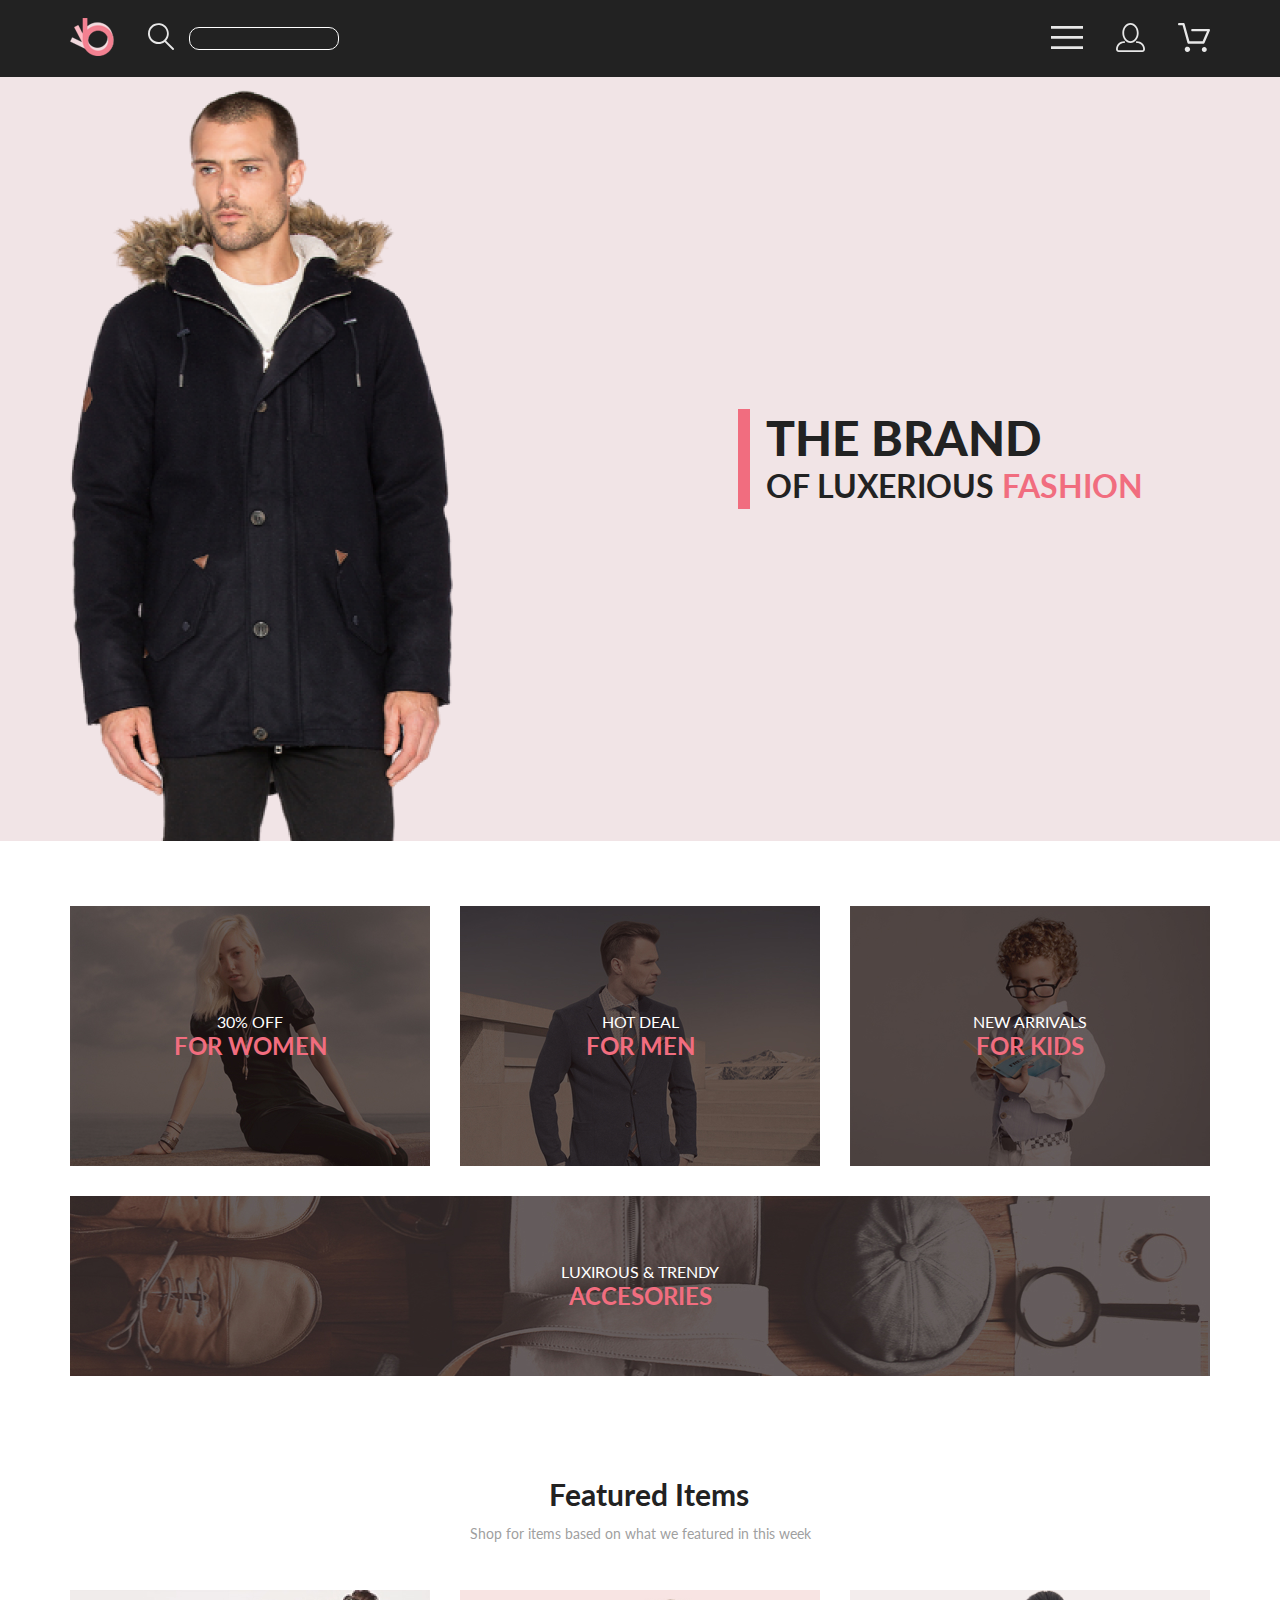
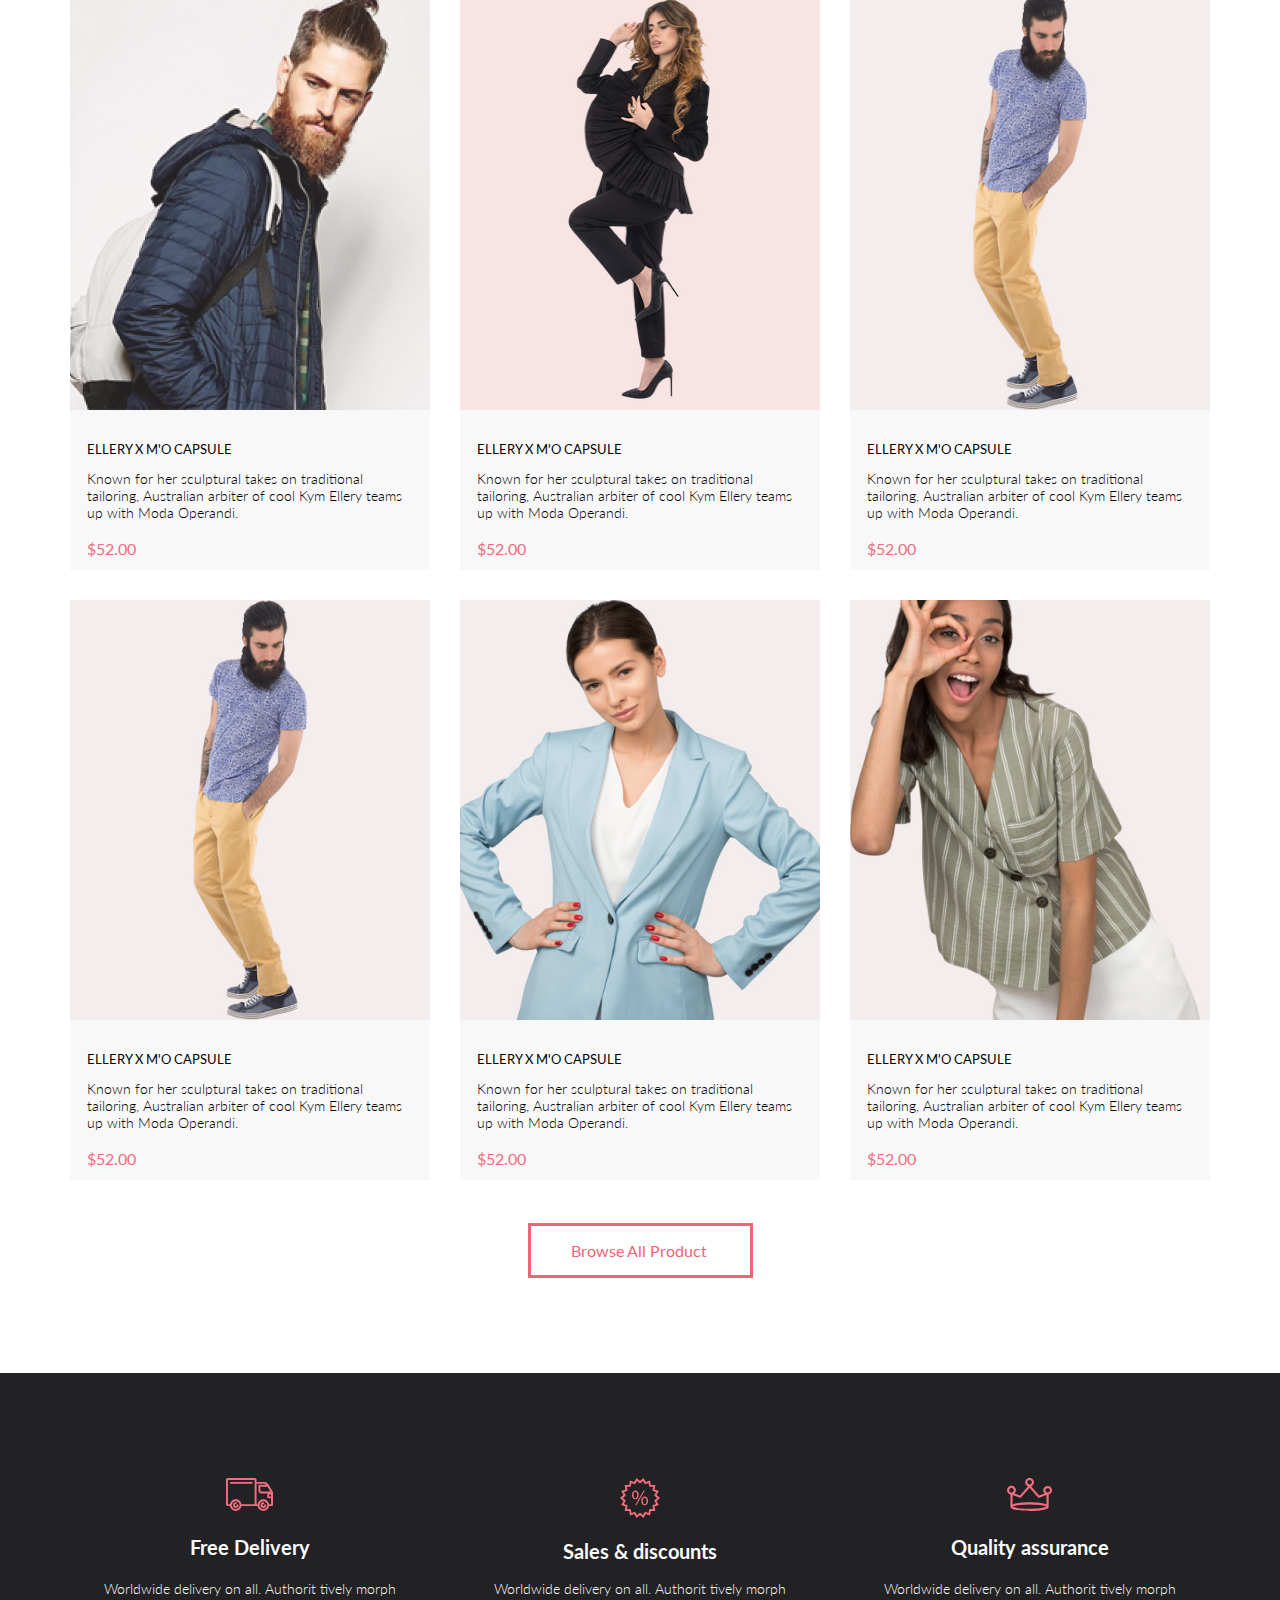
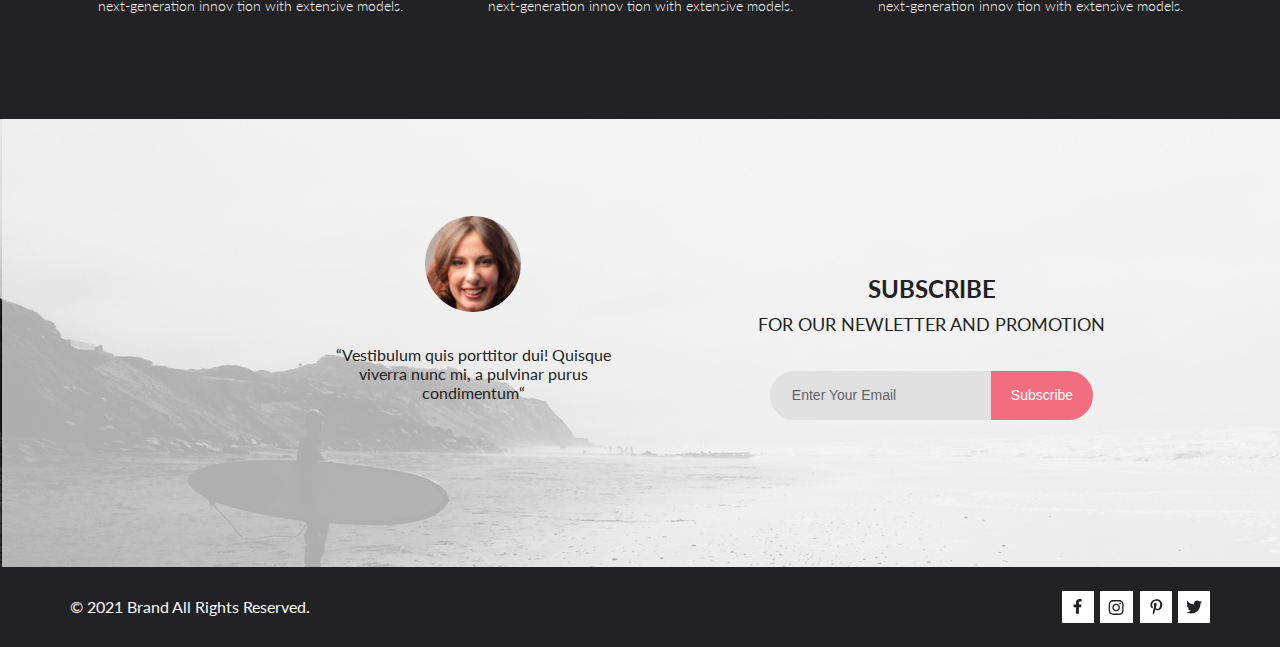
==== commit 6aa34f2f: "Add files via upload" ====
--- a/index.html
+++ b/index.html
@@ -19,51 +19,53 @@
             <!-- как вариант можно заменить на ul и переименовать в header__block -->
             <div class="header__items">
                 <a class="logo header__item"><img src="img/logo.svg" alt="logo"></a>
-                <figure>
-                    <form action="#" class="search header__item">
-                        <label for="search-btn">
+                <figure class="search">
+                    <form action="#" class="header__item">
+                        <label for="search-btn" class="search__btn">
                             <svg width="27" height="28" viewBox="0 0 27 28" xmlns="http://www.w3.org/2000/svg">
                                 <path
                                     d="M19.0596 17.6259C20.6713 15.8658 21.6282 13.6048 21.7698 11.2225C21.9113 8.84018 21.2288 6.48173 19.8369 4.54318C18.445 2.60463 16.4285 1.20404 14.126 0.576619C11.8234 -0.0508009 9.3751 0.13316 7.19217 1.09761C5.00923 2.06205 3.22463 3.74825 2.13804 5.87302C1.05145 7.9978 0.729054 10.4318 1.225 12.7661C1.72094 15.1005 3.00501 17.1932 4.86158 18.6927C6.71814 20.1922 9.03413 21.0072 11.4206 21.0009C13.673 21.004 15.8645 20.27 17.6606 18.9109L25.4086 26.7179C25.4941 26.807 25.5965 26.8781 25.7099 26.927C25.8232 26.9759 25.9452 27.0017 26.0686 27.0029C26.1923 27.0033 26.3148 26.9782 26.4283 26.9292C26.5419 26.8801 26.6441 26.8082 26.7286 26.7179C26.9025 26.537 26.9997 26.2958 26.9997 26.0449C26.9997 25.794 26.9025 25.5528 26.7286 25.3719L19.0596 17.6259ZM2.88662 10.5009C2.89946 8.81563 3.41094 7.17187 4.35659 5.77685C5.30224 4.38183 6.63972 3.29801 8.20044 2.662C9.76115 2.02599 11.4752 1.86627 13.1266 2.20298C14.7779 2.53969 16.2926 3.35775 17.4797 4.55404C18.6668 5.75033 19.4732 7.27129 19.7972 8.92519C20.1212 10.5791 19.9483 12.2919 19.3002 13.8476C18.6522 15.4034 17.5581 16.7325 16.1559 17.6674C14.7536 18.6023 13.1059 19.1011 11.4206 19.1009C9.14916 19.0901 6.97482 18.1784 5.37484 16.566C3.77486 14.9537 2.87998 12.7724 2.88662 10.5009Z"
                                     fill="#E8E8E8" />
                             </svg>
                         </label>
-                        <input id="search-btn" type="search">
+                        <input id="search-btn" type="search" class="search__input">
                         <!-- не понимаю как стилизовать поле ввода (почему-то не получается задать стиль элементу так что бы он соответствовал размеру картинки не был больше либо меньше, у меня получается так что даже при убранных отступах поля лейбл, всё равно поле становится не ровно и либо слишком маленкой высоты либо слишком сильно раздувает поле header) -->
                     </form>
                 </figure>
             </div>
             <div class="header__items">
                 <figure>
-                    <a href="#" class="header__menu header__item"><img src="img/menu.svg" alt="menu"></a>
-                    <!-- <a href="#" class="header__contact header__item"><img src="img/contact.svg" alt="contact"></a> -->
-                    <!-- <a href="#" class="header__basket header__item"><img src="img/basket.svg" alt="basket"></a> -->
-
-                    <!-- <button class="menu__btn">
-
-                    <svg width="32" height="23" viewBox="0 0 32 23" fill="none" xmlns="http://www.w3.org/2000/svg">
-                        <path d="M0 23V20.31H32V23H0ZM0 12.76V10.07H32V12.76H0ZM0 2.69V0H32V2.69H0Z" fill="#E8E8E8" />
-                    </svg>
-                    
-                </button> -->
+
+                    <button class="header__menu header__item">
+
+                        <svg width="32" height="23" viewBox="0 0 32 23" fill="none" xmlns="http://www.w3.org/2000/svg">
+                            <path d="M0 23V20.31H32V23H0ZM0 12.76V10.07H32V12.76H0ZM0 2.69V0H32V2.69H0Z"
+                                fill="#E8E8E8" />
+                        </svg>
+
+                    </button>
                     <!-- так же у меня не выходит корректный вид меню (если убрать комментарий вы увидите что происходит, почему-то появляется задний фон, у меня гдето в коде ошибка но я не могу понять где, причем если поменять button на div картинка становится нормальной, помогите разобраться пожалуйста) -->
                 </figure>
-                <figure>
-                    <svg width="29" height="29" viewBox="0 0 29 29" fill="none" xmlns="http://www.w3.org/2000/svg"
-                        class="header__contact header__item">
-                        <path
-                            d="M14.5 19.937C19 19.937 22.656 15.464 22.656 9.968C22.656 4.472 19 0 14.5 0C13.3631 0.0217413 12.2463 0.303398 11.2351 0.823397C10.2239 1.34339 9.34507 2.08794 8.66602 3C7.12663 4.99573 6.30819 7.45381 6.34399 9.974C6.34399 15.465 10 19.937 14.5 19.937ZM14.5 1.813C18 1.813 20.844 5.472 20.844 9.969C20.844 14.466 17.998 18.125 14.5 18.125C11.002 18.125 8.15603 14.465 8.15503 9.969C8.15403 5.473 11 1.813 14.5 1.813ZM20.844 18.125C20.6036 18.125 20.373 18.2205 20.203 18.3905C20.033 18.5605 19.9375 18.7911 19.9375 19.0315C19.9375 19.2719 20.033 19.5025 20.203 19.6725C20.373 19.8425 20.6036 19.938 20.844 19.938C22.526 19.9399 24.1386 20.6088 25.3279 21.7982C26.5172 22.9875 27.1861 24.6 27.188 26.282C27.1875 26.5221 27.0918 26.7523 26.922 26.9221C26.7522 27.0918 26.5221 27.1875 26.282 27.188H2.71997C2.47985 27.1875 2.24975 27.0918 2.07996 26.9221C1.91016 26.7523 1.81449 26.5221 1.81396 26.282C1.81608 24.6001 2.48517 22.9877 3.67444 21.7985C4.86371 20.6092 6.47608 19.9401 8.15796 19.938C8.39824 19.938 8.62868 19.8425 8.79858 19.6726C8.96849 19.5027 9.06396 19.2723 9.06396 19.032C9.06396 18.7917 8.96849 18.5613 8.79858 18.3914C8.62868 18.2215 8.39824 18.126 8.15796 18.126C5.99541 18.1279 3.92201 18.9875 2.39258 20.5164C0.863144 22.0453 0.00264777 24.1185 0 26.281C0.000794067 27.0019 0.287502 27.693 0.797241 28.2027C1.30698 28.7125 1.99811 28.9992 2.71899 29H26.282C27.0027 28.9989 27.6936 28.7121 28.2031 28.2024C28.7126 27.6927 28.9992 27.0017 29 26.281C28.9974 24.1187 28.1372 22.0457 26.6083 20.5168C25.0793 18.9878 23.0063 18.1276 20.844 18.125Z"
-                            fill="#E8E8E8" />
-                    </svg>
-                </figure>
-                <figure>
-                    <svg width="32" height="29" viewBox="0 0 32 29" fill="none" xmlns="http://www.w3.org/2000/svg"
-                        class="header__basket header__item">
-                        <path
-                            d="M26.2009 29C25.5532 28.9738 24.9415 28.6948 24.4972 28.2227C24.0529 27.7506 23.8114 27.1232 23.8245 26.475C23.8376 25.8269 24.1043 25.2097 24.5673 24.7559C25.0303 24.3022 25.6527 24.048 26.301 24.048C26.9493 24.048 27.5717 24.3022 28.0347 24.7559C28.4977 25.2097 28.7644 25.8269 28.7775 26.475C28.7906 27.1232 28.549 27.7506 28.1047 28.2227C27.6604 28.6948 27.0488 28.9738 26.401 29H26.2009ZM6.75293 26.32C6.75293 25.79 6.91011 25.2718 7.20459 24.8311C7.49907 24.3904 7.91764 24.0469 8.40735 23.844C8.89705 23.6412 9.43594 23.5881 9.95581 23.6915C10.4757 23.7949 10.9532 24.0502 11.328 24.425C11.7028 24.7998 11.9581 25.2773 12.0615 25.7972C12.1649 26.317 12.1118 26.8559 11.9089 27.3456C11.7061 27.8353 11.3626 28.2539 10.9219 28.5483C10.4812 28.8428 9.96304 29 9.43298 29C9.08087 29.0003 8.73212 28.9311 8.40674 28.7966C8.08136 28.662 7.78569 28.4646 7.53662 28.2158C7.28755 27.9669 7.09001 27.6713 6.9552 27.3461C6.82039 27.0208 6.75098 26.6721 6.75098 26.32H6.75293ZM10.553 20.686C10.2935 20.6868 10.0409 20.6024 9.83411 20.4457C9.62727 20.2891 9.47758 20.0689 9.40796 19.819L4.57495 2.36401H1.18201C0.868521 2.36401 0.567859 2.23947 0.346191 2.01781C0.124523 1.79614 0 1.49549 0 1.18201C0 0.868519 0.124523 0.567873 0.346191 0.346205C0.567859 0.124537 0.868521 5.81268e-06 1.18201 5.81268e-06H5.46301C5.7225 -0.00080736 5.97504 0.0837201 6.18176 0.240568C6.38848 0.397416 6.53784 0.617884 6.60693 0.868006L11.4399 18.323H24.6179L29.001 8.27501H14.401C14.2428 8.27961 14.0854 8.25242 13.9379 8.19507C13.7904 8.13771 13.6559 8.05134 13.5424 7.94108C13.4288 7.83082 13.3386 7.69891 13.277 7.55315C13.2154 7.40739 13.1836 7.25075 13.1836 7.0925C13.1836 6.93426 13.2154 6.77762 13.277 6.63186C13.3386 6.4861 13.4288 6.35419 13.5424 6.24393C13.6559 6.13367 13.7904 6.0473 13.9379 5.98994C14.0854 5.93259 14.2428 5.90541 14.401 5.91001H30.814C31.0097 5.90996 31.2022 5.95866 31.3744 6.05172C31.5465 6.14478 31.6928 6.27926 31.7999 6.44301C31.9078 6.60729 31.9734 6.79569 31.9908 6.99145C32.0083 7.18721 31.9771 7.38424 31.9 7.565L26.495 19.977C26.4026 20.1876 26.251 20.3668 26.0585 20.4927C25.866 20.6186 25.641 20.6858 25.411 20.686H10.553Z"
-                            fill="#E8E8E8" />
-                    </svg>
-                </figure>
+                <a href="registration.html">
+                    <figure>
+                        <svg width="29" height="29" viewBox="0 0 29 29" fill="none" xmlns="http://www.w3.org/2000/svg"
+                            class="header__contact header__item">
+                            <path
+                                d="M14.5 19.937C19 19.937 22.656 15.464 22.656 9.968C22.656 4.472 19 0 14.5 0C13.3631 0.0217413 12.2463 0.303398 11.2351 0.823397C10.2239 1.34339 9.34507 2.08794 8.66602 3C7.12663 4.99573 6.30819 7.45381 6.34399 9.974C6.34399 15.465 10 19.937 14.5 19.937ZM14.5 1.813C18 1.813 20.844 5.472 20.844 9.969C20.844 14.466 17.998 18.125 14.5 18.125C11.002 18.125 8.15603 14.465 8.15503 9.969C8.15403 5.473 11 1.813 14.5 1.813ZM20.844 18.125C20.6036 18.125 20.373 18.2205 20.203 18.3905C20.033 18.5605 19.9375 18.7911 19.9375 19.0315C19.9375 19.2719 20.033 19.5025 20.203 19.6725C20.373 19.8425 20.6036 19.938 20.844 19.938C22.526 19.9399 24.1386 20.6088 25.3279 21.7982C26.5172 22.9875 27.1861 24.6 27.188 26.282C27.1875 26.5221 27.0918 26.7523 26.922 26.9221C26.7522 27.0918 26.5221 27.1875 26.282 27.188H2.71997C2.47985 27.1875 2.24975 27.0918 2.07996 26.9221C1.91016 26.7523 1.81449 26.5221 1.81396 26.282C1.81608 24.6001 2.48517 22.9877 3.67444 21.7985C4.86371 20.6092 6.47608 19.9401 8.15796 19.938C8.39824 19.938 8.62868 19.8425 8.79858 19.6726C8.96849 19.5027 9.06396 19.2723 9.06396 19.032C9.06396 18.7917 8.96849 18.5613 8.79858 18.3914C8.62868 18.2215 8.39824 18.126 8.15796 18.126C5.99541 18.1279 3.92201 18.9875 2.39258 20.5164C0.863144 22.0453 0.00264777 24.1185 0 26.281C0.000794067 27.0019 0.287502 27.693 0.797241 28.2027C1.30698 28.7125 1.99811 28.9992 2.71899 29H26.282C27.0027 28.9989 27.6936 28.7121 28.2031 28.2024C28.7126 27.6927 28.9992 27.0017 29 26.281C28.9974 24.1187 28.1372 22.0457 26.6083 20.5168C25.0793 18.9878 23.0063 18.1276 20.844 18.125Z"
+                                fill="#E8E8E8" />
+                        </svg>
+                    </figure>
+                </a>
+                <a href="cart.html">
+                    <figure>
+                        <svg width="32" height="29" viewBox="0 0 32 29" fill="none" xmlns="http://www.w3.org/2000/svg"
+                            class="header__basket header__item">
+                            <path
+                                d="M26.2009 29C25.5532 28.9738 24.9415 28.6948 24.4972 28.2227C24.0529 27.7506 23.8114 27.1232 23.8245 26.475C23.8376 25.8269 24.1043 25.2097 24.5673 24.7559C25.0303 24.3022 25.6527 24.048 26.301 24.048C26.9493 24.048 27.5717 24.3022 28.0347 24.7559C28.4977 25.2097 28.7644 25.8269 28.7775 26.475C28.7906 27.1232 28.549 27.7506 28.1047 28.2227C27.6604 28.6948 27.0488 28.9738 26.401 29H26.2009ZM6.75293 26.32C6.75293 25.79 6.91011 25.2718 7.20459 24.8311C7.49907 24.3904 7.91764 24.0469 8.40735 23.844C8.89705 23.6412 9.43594 23.5881 9.95581 23.6915C10.4757 23.7949 10.9532 24.0502 11.328 24.425C11.7028 24.7998 11.9581 25.2773 12.0615 25.7972C12.1649 26.317 12.1118 26.8559 11.9089 27.3456C11.7061 27.8353 11.3626 28.2539 10.9219 28.5483C10.4812 28.8428 9.96304 29 9.43298 29C9.08087 29.0003 8.73212 28.9311 8.40674 28.7966C8.08136 28.662 7.78569 28.4646 7.53662 28.2158C7.28755 27.9669 7.09001 27.6713 6.9552 27.3461C6.82039 27.0208 6.75098 26.6721 6.75098 26.32H6.75293ZM10.553 20.686C10.2935 20.6868 10.0409 20.6024 9.83411 20.4457C9.62727 20.2891 9.47758 20.0689 9.40796 19.819L4.57495 2.36401H1.18201C0.868521 2.36401 0.567859 2.23947 0.346191 2.01781C0.124523 1.79614 0 1.49549 0 1.18201C0 0.868519 0.124523 0.567873 0.346191 0.346205C0.567859 0.124537 0.868521 5.81268e-06 1.18201 5.81268e-06H5.46301C5.7225 -0.00080736 5.97504 0.0837201 6.18176 0.240568C6.38848 0.397416 6.53784 0.617884 6.60693 0.868006L11.4399 18.323H24.6179L29.001 8.27501H14.401C14.2428 8.27961 14.0854 8.25242 13.9379 8.19507C13.7904 8.13771 13.6559 8.05134 13.5424 7.94108C13.4288 7.83082 13.3386 7.69891 13.277 7.55315C13.2154 7.40739 13.1836 7.25075 13.1836 7.0925C13.1836 6.93426 13.2154 6.77762 13.277 6.63186C13.3386 6.4861 13.4288 6.35419 13.5424 6.24393C13.6559 6.13367 13.7904 6.0473 13.9379 5.98994C14.0854 5.93259 14.2428 5.90541 14.401 5.91001H30.814C31.0097 5.90996 31.2022 5.95866 31.3744 6.05172C31.5465 6.14478 31.6928 6.27926 31.7999 6.44301C31.9078 6.60729 31.9734 6.79569 31.9908 6.99145C32.0083 7.18721 31.9771 7.38424 31.9 7.565L26.495 19.977C26.4026 20.1876 26.251 20.3668 26.0585 20.4927C25.866 20.6186 25.641 20.6858 25.411 20.686H10.553Z"
+                                fill="#E8E8E8" />
+                        </svg>
+                    </figure>
+                </a>
             </div>
         </div>
     </header>
@@ -105,49 +107,114 @@
             <p class="products__description">Shop for items based on what we featured in this week</p>
             <ul class="products__list">
                 <li class="product">
-                    <a href="#"><img src="img/cont_1.jpg" alt="" class="product__pic"></a>
+                    <a href="#" class="product__img">
+                        <img src="img/cont_1.jpg" alt="Ellery x m'o capsule" class="product__pic">
+                        <div class="product__add">
+                            <p class="product__add_txt"><svg width="27" height="25" viewBox="0 0 27 25" fill="none"
+                                    xmlns="http://www.w3.org/2000/svg">
+                                    <path
+                                        d="M21.876 22.2662C21.921 22.2549 21.9423 22.2339 21.96 22.2129C21.9678 22.2037 21.9756 22.1946 21.9835 22.1855C22.02 22.1438 22.0233 22.0553 22.0224 22.0105C22.0092 21.9044 21.9185 21.8315 21.8412 21.8315C21.8375 21.8315 21.8336 21.8317 21.8312 21.8318C21.7531 21.8372 21.6653 21.9409 21.6719 22.0625C21.6813 22.1793 21.7675 22.2662 21.8392 22.2662H21.876ZM8.21954 22.2599C8.31873 22.2599 8.39935 22.1655 8.39935 22.0496C8.39935 21.9341 8.31873 21.8401 8.21954 21.8401C8.12042 21.8401 8.03973 21.9341 8.03973 22.0496C8.03973 22.1655 8.12042 22.2599 8.21954 22.2599ZM21.9995 24.2662C21.9517 24.2662 21.8878 24.2662 21.8392 24.2662C20.7017 24.2662 19.7567 23.3545 19.6765 22.198C19.5964 20.9929 20.4937 19.9183 21.6953 19.8364C21.7441 19.8331 21.7928 19.8315 21.8412 19.8315C22.9799 19.8315 23.9413 20.7324 24.019 21.8884C24.0505 22.4915 23.8741 23.0612 23.4898 23.5012C23.1055 23.9575 22.5764 24.2177 21.9995 24.2662ZM8.21954 24.2599C7.01532 24.2599 6.03973 23.2709 6.03973 22.0496C6.03973 20.8291 7.01532 19.8401 8.21954 19.8401C9.42371 19.8401 10.3994 20.8291 10.3994 22.0496C10.3994 23.2709 9.42371 24.2599 8.21954 24.2599ZM21.1984 17.3938H9.13306C8.70013 17.3938 8.31586 17.1005 8.20331 16.6775L4.27753 2.24768H1.52173C0.993408 2.24768 0.560547 1.80859 0.560547 1.27039C0.560547 0.733032 0.993408 0.292969 1.52173 0.292969H4.99933C5.43134 0.292969 5.81561 0.586304 5.9281 1.01025L9.85394 15.4391H20.5576L24.1144 7.13379H12.2578C11.7286 7.13379 11.2957 6.69373 11.2957 6.15649C11.2957 5.61914 11.7286 5.17908 12.2578 5.17908H25.5886C25.9091 5.17908 26.2141 5.34192 26.3896 5.61914C26.566 5.89539 26.5984 6.23743 26.4697 6.547L22.0795 16.807C21.9193 17.1653 21.5827 17.3938 21.1984 17.3938Z"
+                                        fill="white" />
+                                </svg>
+                                Add to Cart</p>
+                        </div>
+                    </a>
                     <span class="product__title">Ellery x m'o capsule</span>
                     <p class="product__text">Known for her sculptural takes on traditional tailoring,
                         Australian arbiter of cool Kym Ellery teams up with Moda Operandi.</p>
                     <span class="product__price">$52.00</span>
                 </li>
                 <li class="product">
-                    <a href="#"><img src="img/cont_2.jpg" alt="" class="product__pic"></a>
+                    <a href="#" class="product__img">
+                        <img src="img/cont_2.jpg" alt="Ellery x m'o capsule" class="product__pic">
+                        <div class="product__add">
+                            <p class="product__add_txt"><svg width="27" height="25" viewBox="0 0 27 25" fill="none"
+                                    xmlns="http://www.w3.org/2000/svg">
+                                    <path
+                                        d="M21.876 22.2662C21.921 22.2549 21.9423 22.2339 21.96 22.2129C21.9678 22.2037 21.9756 22.1946 21.9835 22.1855C22.02 22.1438 22.0233 22.0553 22.0224 22.0105C22.0092 21.9044 21.9185 21.8315 21.8412 21.8315C21.8375 21.8315 21.8336 21.8317 21.8312 21.8318C21.7531 21.8372 21.6653 21.9409 21.6719 22.0625C21.6813 22.1793 21.7675 22.2662 21.8392 22.2662H21.876ZM8.21954 22.2599C8.31873 22.2599 8.39935 22.1655 8.39935 22.0496C8.39935 21.9341 8.31873 21.8401 8.21954 21.8401C8.12042 21.8401 8.03973 21.9341 8.03973 22.0496C8.03973 22.1655 8.12042 22.2599 8.21954 22.2599ZM21.9995 24.2662C21.9517 24.2662 21.8878 24.2662 21.8392 24.2662C20.7017 24.2662 19.7567 23.3545 19.6765 22.198C19.5964 20.9929 20.4937 19.9183 21.6953 19.8364C21.7441 19.8331 21.7928 19.8315 21.8412 19.8315C22.9799 19.8315 23.9413 20.7324 24.019 21.8884C24.0505 22.4915 23.8741 23.0612 23.4898 23.5012C23.1055 23.9575 22.5764 24.2177 21.9995 24.2662ZM8.21954 24.2599C7.01532 24.2599 6.03973 23.2709 6.03973 22.0496C6.03973 20.8291 7.01532 19.8401 8.21954 19.8401C9.42371 19.8401 10.3994 20.8291 10.3994 22.0496C10.3994 23.2709 9.42371 24.2599 8.21954 24.2599ZM21.1984 17.3938H9.13306C8.70013 17.3938 8.31586 17.1005 8.20331 16.6775L4.27753 2.24768H1.52173C0.993408 2.24768 0.560547 1.80859 0.560547 1.27039C0.560547 0.733032 0.993408 0.292969 1.52173 0.292969H4.99933C5.43134 0.292969 5.81561 0.586304 5.9281 1.01025L9.85394 15.4391H20.5576L24.1144 7.13379H12.2578C11.7286 7.13379 11.2957 6.69373 11.2957 6.15649C11.2957 5.61914 11.7286 5.17908 12.2578 5.17908H25.5886C25.9091 5.17908 26.2141 5.34192 26.3896 5.61914C26.566 5.89539 26.5984 6.23743 26.4697 6.547L22.0795 16.807C21.9193 17.1653 21.5827 17.3938 21.1984 17.3938Z"
+                                        fill="white" />
+                                </svg>
+                                Add to Cart</p>
+                        </div>
+                    </a>
                     <span class="product__title">Ellery x m'o capsule</span>
                     <p class="product__text">Known for her sculptural takes on traditional tailoring, Australian arbiter
                         of cool Kym Ellery teams up with Moda Operandi.</p>
                     <span class="product__price">$52.00</span>
                 </li>
                 <li class="product">
-                    <a href="#"><img src="img/cont_4.jpg" alt="" class="product__pic"></a>
+                    <a href="#" class="product__img">
+                        <img src="img/cont_4.jpg" alt="Ellery x m'o capsule" class="product__pic">
+                        <div class="product__add">
+                            <p class="product__add_txt"><svg width="27" height="25" viewBox="0 0 27 25" fill="none"
+                                    xmlns="http://www.w3.org/2000/svg">
+                                    <path
+                                        d="M21.876 22.2662C21.921 22.2549 21.9423 22.2339 21.96 22.2129C21.9678 22.2037 21.9756 22.1946 21.9835 22.1855C22.02 22.1438 22.0233 22.0553 22.0224 22.0105C22.0092 21.9044 21.9185 21.8315 21.8412 21.8315C21.8375 21.8315 21.8336 21.8317 21.8312 21.8318C21.7531 21.8372 21.6653 21.9409 21.6719 22.0625C21.6813 22.1793 21.7675 22.2662 21.8392 22.2662H21.876ZM8.21954 22.2599C8.31873 22.2599 8.39935 22.1655 8.39935 22.0496C8.39935 21.9341 8.31873 21.8401 8.21954 21.8401C8.12042 21.8401 8.03973 21.9341 8.03973 22.0496C8.03973 22.1655 8.12042 22.2599 8.21954 22.2599ZM21.9995 24.2662C21.9517 24.2662 21.8878 24.2662 21.8392 24.2662C20.7017 24.2662 19.7567 23.3545 19.6765 22.198C19.5964 20.9929 20.4937 19.9183 21.6953 19.8364C21.7441 19.8331 21.7928 19.8315 21.8412 19.8315C22.9799 19.8315 23.9413 20.7324 24.019 21.8884C24.0505 22.4915 23.8741 23.0612 23.4898 23.5012C23.1055 23.9575 22.5764 24.2177 21.9995 24.2662ZM8.21954 24.2599C7.01532 24.2599 6.03973 23.2709 6.03973 22.0496C6.03973 20.8291 7.01532 19.8401 8.21954 19.8401C9.42371 19.8401 10.3994 20.8291 10.3994 22.0496C10.3994 23.2709 9.42371 24.2599 8.21954 24.2599ZM21.1984 17.3938H9.13306C8.70013 17.3938 8.31586 17.1005 8.20331 16.6775L4.27753 2.24768H1.52173C0.993408 2.24768 0.560547 1.80859 0.560547 1.27039C0.560547 0.733032 0.993408 0.292969 1.52173 0.292969H4.99933C5.43134 0.292969 5.81561 0.586304 5.9281 1.01025L9.85394 15.4391H20.5576L24.1144 7.13379H12.2578C11.7286 7.13379 11.2957 6.69373 11.2957 6.15649C11.2957 5.61914 11.7286 5.17908 12.2578 5.17908H25.5886C25.9091 5.17908 26.2141 5.34192 26.3896 5.61914C26.566 5.89539 26.5984 6.23743 26.4697 6.547L22.0795 16.807C21.9193 17.1653 21.5827 17.3938 21.1984 17.3938Z"
+                                        fill="white" />
+                                </svg>
+                                Add to Cart</p>
+                        </div>
+                    </a>
                     <span class="product__title">Ellery x m'o capsule</span>
                     <p class="product__text">Known for her sculptural takes on traditional tailoring, Australian arbiter
                         of cool Kym Ellery teams up with Moda Operandi.</p>
                     <span class="product__price">$52.00</span>
                 </li>
                 <li class="product">
-                    <a href="#"><img src="img/cont_4.jpg" alt="" class="product__pic"></a>
+                    <a href="#" class="product__img">
+                        <img src="img/cont_4.jpg" alt="Ellery x m'o capsule" class="product__pic">
+                        <div class="product__add">
+                            <p class="product__add_txt"><svg width="27" height="25" viewBox="0 0 27 25" fill="none"
+                                    xmlns="http://www.w3.org/2000/svg">
+                                    <path
+                                        d="M21.876 22.2662C21.921 22.2549 21.9423 22.2339 21.96 22.2129C21.9678 22.2037 21.9756 22.1946 21.9835 22.1855C22.02 22.1438 22.0233 22.0553 22.0224 22.0105C22.0092 21.9044 21.9185 21.8315 21.8412 21.8315C21.8375 21.8315 21.8336 21.8317 21.8312 21.8318C21.7531 21.8372 21.6653 21.9409 21.6719 22.0625C21.6813 22.1793 21.7675 22.2662 21.8392 22.2662H21.876ZM8.21954 22.2599C8.31873 22.2599 8.39935 22.1655 8.39935 22.0496C8.39935 21.9341 8.31873 21.8401 8.21954 21.8401C8.12042 21.8401 8.03973 21.9341 8.03973 22.0496C8.03973 22.1655 8.12042 22.2599 8.21954 22.2599ZM21.9995 24.2662C21.9517 24.2662 21.8878 24.2662 21.8392 24.2662C20.7017 24.2662 19.7567 23.3545 19.6765 22.198C19.5964 20.9929 20.4937 19.9183 21.6953 19.8364C21.7441 19.8331 21.7928 19.8315 21.8412 19.8315C22.9799 19.8315 23.9413 20.7324 24.019 21.8884C24.0505 22.4915 23.8741 23.0612 23.4898 23.5012C23.1055 23.9575 22.5764 24.2177 21.9995 24.2662ZM8.21954 24.2599C7.01532 24.2599 6.03973 23.2709 6.03973 22.0496C6.03973 20.8291 7.01532 19.8401 8.21954 19.8401C9.42371 19.8401 10.3994 20.8291 10.3994 22.0496C10.3994 23.2709 9.42371 24.2599 8.21954 24.2599ZM21.1984 17.3938H9.13306C8.70013 17.3938 8.31586 17.1005 8.20331 16.6775L4.27753 2.24768H1.52173C0.993408 2.24768 0.560547 1.80859 0.560547 1.27039C0.560547 0.733032 0.993408 0.292969 1.52173 0.292969H4.99933C5.43134 0.292969 5.81561 0.586304 5.9281 1.01025L9.85394 15.4391H20.5576L24.1144 7.13379H12.2578C11.7286 7.13379 11.2957 6.69373 11.2957 6.15649C11.2957 5.61914 11.7286 5.17908 12.2578 5.17908H25.5886C25.9091 5.17908 26.2141 5.34192 26.3896 5.61914C26.566 5.89539 26.5984 6.23743 26.4697 6.547L22.0795 16.807C21.9193 17.1653 21.5827 17.3938 21.1984 17.3938Z"
+                                        fill="white" />
+                                </svg>
+                                Add to Cart</p>
+                        </div>
+                    </a>
                     <span class="product__title">Ellery x m'o capsule</span>
                     <p class="product__text">Known for her sculptural takes on traditional tailoring,
                         Australian arbiter of cool Kym Ellery teams up with Moda Operandi.</p>
                     <span class="product__price">$52.00</span>
                 </li>
                 <li class="product">
-                    <a href="#"><img src="img/cont_5.jpg" alt="" class="product__pic"></a>
+                    <a href="#" class="product__img">
+                        <img src="img/cont_5.jpg" alt="Ellery x m'o capsule" class="product__pic">
+                        <div class="product__add">
+                            <p class="product__add_txt"><svg width="27" height="25" viewBox="0 0 27 25" fill="none"
+                                    xmlns="http://www.w3.org/2000/svg">
+                                    <path
+                                        d="M21.876 22.2662C21.921 22.2549 21.9423 22.2339 21.96 22.2129C21.9678 22.2037 21.9756 22.1946 21.9835 22.1855C22.02 22.1438 22.0233 22.0553 22.0224 22.0105C22.0092 21.9044 21.9185 21.8315 21.8412 21.8315C21.8375 21.8315 21.8336 21.8317 21.8312 21.8318C21.7531 21.8372 21.6653 21.9409 21.6719 22.0625C21.6813 22.1793 21.7675 22.2662 21.8392 22.2662H21.876ZM8.21954 22.2599C8.31873 22.2599 8.39935 22.1655 8.39935 22.0496C8.39935 21.9341 8.31873 21.8401 8.21954 21.8401C8.12042 21.8401 8.03973 21.9341 8.03973 22.0496C8.03973 22.1655 8.12042 22.2599 8.21954 22.2599ZM21.9995 24.2662C21.9517 24.2662 21.8878 24.2662 21.8392 24.2662C20.7017 24.2662 19.7567 23.3545 19.6765 22.198C19.5964 20.9929 20.4937 19.9183 21.6953 19.8364C21.7441 19.8331 21.7928 19.8315 21.8412 19.8315C22.9799 19.8315 23.9413 20.7324 24.019 21.8884C24.0505 22.4915 23.8741 23.0612 23.4898 23.5012C23.1055 23.9575 22.5764 24.2177 21.9995 24.2662ZM8.21954 24.2599C7.01532 24.2599 6.03973 23.2709 6.03973 22.0496C6.03973 20.8291 7.01532 19.8401 8.21954 19.8401C9.42371 19.8401 10.3994 20.8291 10.3994 22.0496C10.3994 23.2709 9.42371 24.2599 8.21954 24.2599ZM21.1984 17.3938H9.13306C8.70013 17.3938 8.31586 17.1005 8.20331 16.6775L4.27753 2.24768H1.52173C0.993408 2.24768 0.560547 1.80859 0.560547 1.27039C0.560547 0.733032 0.993408 0.292969 1.52173 0.292969H4.99933C5.43134 0.292969 5.81561 0.586304 5.9281 1.01025L9.85394 15.4391H20.5576L24.1144 7.13379H12.2578C11.7286 7.13379 11.2957 6.69373 11.2957 6.15649C11.2957 5.61914 11.7286 5.17908 12.2578 5.17908H25.5886C25.9091 5.17908 26.2141 5.34192 26.3896 5.61914C26.566 5.89539 26.5984 6.23743 26.4697 6.547L22.0795 16.807C21.9193 17.1653 21.5827 17.3938 21.1984 17.3938Z"
+                                        fill="white" />
+                                </svg>
+                                Add to Cart</p>
+                        </div>
+                    </a>
                     <span class="product__title">Ellery x m'o capsule</span>
                     <p class="product__text">Known for her sculptural takes on traditional tailoring,
                         Australian arbiter of cool Kym Ellery teams up with Moda Operandi.</p>
                     <span class="product__price">$52.00</span>
                 </li>
                 <li class="product">
-                    <a href="#"><img src="img/cont_6.jpg" alt="" class="product__pic"></a>
+                    <a href="#" class="product__img">
+                        <img src="img/cont_6.jpg" alt="Ellery x m'o capsule" class="product__pic">
+                        <div class="product__add">
+                            <p class="product__add_txt"><svg width="27" height="25" viewBox="0 0 27 25" fill="none"
+                                    xmlns="http://www.w3.org/2000/svg">
+                                    <path
+                                        d="M21.876 22.2662C21.921 22.2549 21.9423 22.2339 21.96 22.2129C21.9678 22.2037 21.9756 22.1946 21.9835 22.1855C22.02 22.1438 22.0233 22.0553 22.0224 22.0105C22.0092 21.9044 21.9185 21.8315 21.8412 21.8315C21.8375 21.8315 21.8336 21.8317 21.8312 21.8318C21.7531 21.8372 21.6653 21.9409 21.6719 22.0625C21.6813 22.1793 21.7675 22.2662 21.8392 22.2662H21.876ZM8.21954 22.2599C8.31873 22.2599 8.39935 22.1655 8.39935 22.0496C8.39935 21.9341 8.31873 21.8401 8.21954 21.8401C8.12042 21.8401 8.03973 21.9341 8.03973 22.0496C8.03973 22.1655 8.12042 22.2599 8.21954 22.2599ZM21.9995 24.2662C21.9517 24.2662 21.8878 24.2662 21.8392 24.2662C20.7017 24.2662 19.7567 23.3545 19.6765 22.198C19.5964 20.9929 20.4937 19.9183 21.6953 19.8364C21.7441 19.8331 21.7928 19.8315 21.8412 19.8315C22.9799 19.8315 23.9413 20.7324 24.019 21.8884C24.0505 22.4915 23.8741 23.0612 23.4898 23.5012C23.1055 23.9575 22.5764 24.2177 21.9995 24.2662ZM8.21954 24.2599C7.01532 24.2599 6.03973 23.2709 6.03973 22.0496C6.03973 20.8291 7.01532 19.8401 8.21954 19.8401C9.42371 19.8401 10.3994 20.8291 10.3994 22.0496C10.3994 23.2709 9.42371 24.2599 8.21954 24.2599ZM21.1984 17.3938H9.13306C8.70013 17.3938 8.31586 17.1005 8.20331 16.6775L4.27753 2.24768H1.52173C0.993408 2.24768 0.560547 1.80859 0.560547 1.27039C0.560547 0.733032 0.993408 0.292969 1.52173 0.292969H4.99933C5.43134 0.292969 5.81561 0.586304 5.9281 1.01025L9.85394 15.4391H20.5576L24.1144 7.13379H12.2578C11.7286 7.13379 11.2957 6.69373 11.2957 6.15649C11.2957 5.61914 11.7286 5.17908 12.2578 5.17908H25.5886C25.9091 5.17908 26.2141 5.34192 26.3896 5.61914C26.566 5.89539 26.5984 6.23743 26.4697 6.547L22.0795 16.807C21.9193 17.1653 21.5827 17.3938 21.1984 17.3938Z"
+                                        fill="white" />
+                                </svg>
+                                Add to Cart</p>
+                        </div>
+                    </a>
                     <span class="product__title">Ellery x m'o capsule</span>
                     <p class="product__text">Known for her sculptural takes on traditional tailoring,
                         Australian arbiter of cool Kym Ellery teams up with Moda Operandi.</p>
                     <span class="product__price">$52.00</span>
                 </li>
             </ul>
-            <!-- в данном блоке я заменил div изображения на ссылку теперь посетитель сайта может на нее перейти.  Так же я заменил некоторые элементы данного блока на подходящие например как спаны-->
             <a href="catalog.html" class="product__link">Browse All Product</a>
         </article>
     </section>
@@ -211,67 +278,28 @@
                     </div>
                     <div class="footer__right">
                         <a href="https://www.facebook.com/" class="facebook footer__right_element">
-                            <figure><svg width="32" height="32" viewBox="0 0 32 32" fill="none"
-                                    xmlns="http://www.w3.org/2000/svg">
-                                    <path d="M31.4506 0H0V32H31.4506V0Z" fill="white" />
-                                    <path
-                                        d="M19.0884 16.28L19.5069 13.616H16.8902V11.8873C16.8902 11.1585 17.2557 10.4481 18.4277 10.4481H19.6172V8.17997C19.6172 8.17997 18.5377 8 17.5056 8C15.3507 8 13.9422 9.27593 13.9422 11.5857V13.616H11.5469V16.28H13.9422V22.72H16.8902V16.28H19.0884Z"
-                                        fill="black" />
-                                </svg></figure>
+                            <svg width="32" height="32" viewBox="0 0 32 32" xmlns="http://www.w3.org/2000/svg">
+                                <path
+                                    d="M19.0884 16.28L19.5069 13.616H16.8902V11.8873C16.8902 11.1585 17.2557 10.4481 18.4277 10.4481H19.6172V8.17997C19.6172 8.17997 18.5377 8 17.5056 8C15.3507 8 13.9422 9.27593 13.9422 11.5857V13.616H11.5469V16.28H13.9422V22.72H16.8902V16.28H19.0884Z" />
+                            </svg>
                         </a>
                         <a href="https://www.instagram.com/" class="instagram footer__right_element">
-                            <figure><svg width="33" height="32" viewBox="0 0 33 32" fill="none"
-                                    xmlns="http://www.w3.org/2000/svg">
-                                    <path d="M32.1889 0H0.738281V32H32.1889V0Z" fill="white" />
-                                    <g clip-path="url(#clip0)">
-                                        <path
-                                            d="M16.139 12.6816C14.0238 12.6816 12.3177 14.3849 12.3177 16.4966C12.3177 18.6083 14.0238 20.3117 16.139 20.3117C18.2541 20.3117 19.9602 18.6083 19.9602 16.4966C19.9602 14.3849 18.2541 12.6816 16.139 12.6816ZM16.139 18.9769C14.7721 18.9769 13.6547 17.8646 13.6547 16.4966C13.6547 15.1287 14.7688 14.0164 16.139 14.0164C17.5092 14.0164 18.6233 15.1287 18.6233 16.4966C18.6233 17.8646 17.5058 18.9769 16.139 18.9769ZM21.0078 12.5255C21.0078 13.0203 20.6087 13.4154 20.1165 13.4154C19.621 13.4154 19.2252 13.0169 19.2252 12.5255C19.2252 12.0341 19.6243 11.6357 20.1165 11.6357C20.6087 11.6357 21.0078 12.0341 21.0078 12.5255ZM23.5386 13.4287C23.4821 12.2367 23.2094 11.1808 22.3347 10.3109C21.4634 9.44097 20.4058 9.1687 19.2119 9.10894C17.9814 9.03921 14.2932 9.03921 13.0627 9.10894C11.8721 9.16538 10.8145 9.43765 9.93987 10.3076C9.06522 11.1775 8.79584 12.2333 8.73597 13.4253C8.66613 14.6539 8.66613 18.3361 8.73597 19.5646C8.79251 20.7566 9.06522 21.8124 9.93987 22.6824C10.8145 23.5523 11.8688 23.8246 13.0627 23.8843C14.2932 23.9541 17.9814 23.9541 19.2119 23.8843C20.4058 23.8279 21.4634 23.5556 22.3347 22.6824C23.2061 21.8124 23.4788 20.7566 23.5386 19.5646C23.6085 18.3361 23.6085 14.6572 23.5386 13.4287ZM21.949 20.8828C21.6895 21.5335 21.1874 22.0349 20.5322 22.2972C19.5511 22.6857 17.2231 22.596 16.139 22.596C15.0548 22.596 12.7235 22.6824 11.7457 22.2972C11.0939 22.0382 10.5917 21.5369 10.329 20.8828C9.93987 19.9033 10.0297 17.5791 10.0297 16.4966C10.0297 15.4142 9.9432 13.0867 10.329 12.1105C10.5884 11.4597 11.0906 10.9583 11.7457 10.696C12.7268 10.3076 15.0548 10.3972 16.139 10.3972C17.2231 10.3972 19.5545 10.3109 20.5322 10.696C21.184 10.955 21.6862 11.4564 21.949 12.1105C22.3381 13.09 22.2483 15.4142 22.2483 16.4966C22.2483 17.5791 22.3381 19.9066 21.949 20.8828Z"
-                                            fill="black" />
-                                    </g>
-                                    <defs>
-                                        <clipPath id="clip1">
-                                            <rect width="14.8991" height="17" fill="white"
-                                                transform="translate(8.68555 8)" />
-                                        </clipPath>
-                                    </defs>
-                                </svg>
-                            </figure>
+                            <svg width="33" height="32" viewBox="0 0 33 32" xmlns="http://www.w3.org/2000/svg">
+                                <path
+                                    d="M16.139 12.6816C14.0238 12.6816 12.3177 14.3849 12.3177 16.4966C12.3177 18.6083 14.0238 20.3117 16.139 20.3117C18.2541 20.3117 19.9602 18.6083 19.9602 16.4966C19.9602 14.3849 18.2541 12.6816 16.139 12.6816ZM16.139 18.9769C14.7721 18.9769 13.6547 17.8646 13.6547 16.4966C13.6547 15.1287 14.7688 14.0164 16.139 14.0164C17.5092 14.0164 18.6233 15.1287 18.6233 16.4966C18.6233 17.8646 17.5058 18.9769 16.139 18.9769ZM21.0078 12.5255C21.0078 13.0203 20.6087 13.4154 20.1165 13.4154C19.621 13.4154 19.2252 13.0169 19.2252 12.5255C19.2252 12.0341 19.6243 11.6357 20.1165 11.6357C20.6087 11.6357 21.0078 12.0341 21.0078 12.5255ZM23.5386 13.4287C23.4821 12.2367 23.2094 11.1808 22.3347 10.3109C21.4634 9.44097 20.4058 9.1687 19.2119 9.10894C17.9814 9.03921 14.2932 9.03921 13.0627 9.10894C11.8721 9.16538 10.8145 9.43765 9.93987 10.3076C9.06522 11.1775 8.79584 12.2333 8.73597 13.4253C8.66613 14.6539 8.66613 18.3361 8.73597 19.5646C8.79251 20.7566 9.06522 21.8124 9.93987 22.6824C10.8145 23.5523 11.8688 23.8246 13.0627 23.8843C14.2932 23.9541 17.9814 23.9541 19.2119 23.8843C20.4058 23.8279 21.4634 23.5556 22.3347 22.6824C23.2061 21.8124 23.4788 20.7566 23.5386 19.5646C23.6085 18.3361 23.6085 14.6572 23.5386 13.4287ZM21.949 20.8828C21.6895 21.5335 21.1874 22.0349 20.5322 22.2972C19.5511 22.6857 17.2231 22.596 16.139 22.596C15.0548 22.596 12.7235 22.6824 11.7457 22.2972C11.0939 22.0382 10.5917 21.5369 10.329 20.8828C9.93987 19.9033 10.0297 17.5791 10.0297 16.4966C10.0297 15.4142 9.9432 13.0867 10.329 12.1105C10.5884 11.4597 11.0906 10.9583 11.7457 10.696C12.7268 10.3076 15.0548 10.3972 16.139 10.3972C17.2231 10.3972 19.5545 10.3109 20.5322 10.696C21.184 10.955 21.6862 11.4564 21.949 12.1105C22.3381 13.09 22.2483 15.4142 22.2483 16.4966C22.2483 17.5791 22.3381 19.9066 21.949 20.8828Z" />
+                            </svg>
                         </a>
                         <a href="https://www.pinterest.ru/" class="pinterest footer__right_element">
-                            <figure><svg width="32" height="32" viewBox="0 0 32 32" fill="none"
-                                    xmlns="http://www.w3.org/2000/svg">
-                                    <path d="M31.9252 0H0.474609V32H31.9252V0Z" fill="white" />
-                                    <g clip-path="url(#clip2)">
-                                        <path
-                                            d="M16.7403 8.20312C13.5556 8.20312 10.4082 10.3406 10.4082 13.8C10.4082 16 11.6374 17.25 12.3823 17.25C12.6896 17.25 12.8666 16.3875 12.8666 16.1438C12.8666 15.8531 12.1309 15.2344 12.1309 14.025C12.1309 11.5125 14.0305 9.73125 16.4889 9.73125C18.6027 9.73125 20.1671 10.9406 20.1671 13.1625C20.1671 14.8219 19.506 17.9344 17.3642 17.9344C16.5913 17.9344 15.9302 17.3719 15.9302 16.5656C15.9302 15.3844 16.7496 14.2406 16.7496 13.0219C16.7496 10.9531 13.835 11.3281 13.835 13.8281C13.835 14.3531 13.9002 14.9344 14.133 15.4125C13.7046 17.2688 12.8293 20.0344 12.8293 21.9469C12.8293 22.5375 12.9131 23.1188 12.969 23.7094C13.0745 23.8281 13.0218 23.8156 13.1832 23.7563C14.7476 21.6 14.6917 21.1781 15.3994 18.3562C15.7812 19.0875 16.7683 19.4812 17.5505 19.4812C20.8469 19.4812 22.3275 16.2469 22.3275 13.3313C22.3275 10.2281 19.6643 8.20312 16.7403 8.20312Z"
-                                            fill="black" />
-                                    </g>
-                                    <defs>
-                                        <clipPath id="clip5">
-                                            <rect width="11.9193" height="16" fill="white"
-                                                transform="translate(10.4082 8)" />
-                                        </clipPath>
-                                    </defs>
-                                </svg>
-                            </figure>
+                            <svg width="32" height="32" viewBox="0 0 32 32" xmlns="http://www.w3.org/2000/svg">
+                                <path
+                                    d="M16.7403 8.20312C13.5556 8.20312 10.4082 10.3406 10.4082 13.8C10.4082 16 11.6374 17.25 12.3823 17.25C12.6896 17.25 12.8666 16.3875 12.8666 16.1438C12.8666 15.8531 12.1309 15.2344 12.1309 14.025C12.1309 11.5125 14.0305 9.73125 16.4889 9.73125C18.6027 9.73125 20.1671 10.9406 20.1671 13.1625C20.1671 14.8219 19.506 17.9344 17.3642 17.9344C16.5913 17.9344 15.9302 17.3719 15.9302 16.5656C15.9302 15.3844 16.7496 14.2406 16.7496 13.0219C16.7496 10.9531 13.835 11.3281 13.835 13.8281C13.835 14.3531 13.9002 14.9344 14.133 15.4125C13.7046 17.2688 12.8293 20.0344 12.8293 21.9469C12.8293 22.5375 12.9131 23.1188 12.969 23.7094C13.0745 23.8281 13.0218 23.8156 13.1832 23.7563C14.7476 21.6 14.6917 21.1781 15.3994 18.3562C15.7812 19.0875 16.7683 19.4812 17.5505 19.4812C20.8469 19.4812 22.3275 16.2469 22.3275 13.3313C22.3275 10.2281 19.6643 8.20312 16.7403 8.20312Z" />
+                            </svg>
                         </a>
                         <a href="https://twitter.com/" class="twitter footer__right_element">
-                            <figure><svg width="32" height="32" viewBox="0 0 32 32" fill="none"
-                                    xmlns="http://www.w3.org/2000/svg">
-                                    <path d="M31.6635 0H0.212891V32H31.6635V0Z" fill="white" />
-                                    <g clip-path="url(#clip3)">
-                                        <path
-                                            d="M22.417 12.7405C22.427 12.8826 22.427 13.0248 22.427 13.1669C22.427 17.5019 19.1498 22.4969 13.1599 22.4969C11.3145 22.4969 9.60022 21.9588 8.1582 21.0248C8.4204 21.0552 8.67247 21.0654 8.94475 21.0654C10.4674 21.0654 11.8691 20.5476 12.9884 19.6644C11.5565 19.6339 10.3565 18.6898 9.94305 17.3903C10.1447 17.4207 10.3464 17.441 10.5582 17.441C10.8506 17.441 11.1431 17.4004 11.4153 17.3294C9.92291 17.0248 8.80355 15.705 8.80355 14.1111V14.0705C9.23715 14.3141 9.74139 14.4664 10.2758 14.4867C9.39849 13.8979 8.82373 12.8928 8.82373 11.7557C8.82373 11.1466 8.98504 10.5882 9.26741 10.1009C10.8708 12.0908 13.2809 13.3902 15.9833 13.5324C15.9329 13.2887 15.9027 13.035 15.9027 12.7811C15.9027 10.974 17.3548 9.50195 19.1598 9.50195C20.0976 9.50195 20.9446 9.89789 21.5396 10.5375C22.2757 10.3954 22.9816 10.1212 23.6068 9.74561C23.3648 10.507 22.8505 11.1466 22.1749 11.5527C22.8304 11.4817 23.4657 11.2989 24.0505 11.0451C23.6069 11.6948 23.0522 12.2735 22.417 12.7405Z"
-                                            fill="black" />
-                                    </g>
-                                    <defs>
-                                        <clipPath id="clip4">
-                                            <rect width="15.8924" height="16" fill="white"
-                                                transform="translate(8.1582 8)" />
-                                        </clipPath>
-                                    </defs>
-                                </svg>
-                            </figure>
+                            <svg width="32" height="32" viewBox="0 0 32 32" xmlns="http://www.w3.org/2000/svg">
+                                <path
+                                    d="M22.417 12.7405C22.427 12.8826 22.427 13.0248 22.427 13.1669C22.427 17.5019 19.1498 22.4969 13.1599 22.4969C11.3145 22.4969 9.60022 21.9588 8.1582 21.0248C8.4204 21.0552 8.67247 21.0654 8.94475 21.0654C10.4674 21.0654 11.8691 20.5476 12.9884 19.6644C11.5565 19.6339 10.3565 18.6898 9.94305 17.3903C10.1447 17.4207 10.3464 17.441 10.5582 17.441C10.8506 17.441 11.1431 17.4004 11.4153 17.3294C9.92291 17.0248 8.80355 15.705 8.80355 14.1111V14.0705C9.23715 14.3141 9.74139 14.4664 10.2758 14.4867C9.39849 13.8979 8.82373 12.8928 8.82373 11.7557C8.82373 11.1466 8.98504 10.5882 9.26741 10.1009C10.8708 12.0908 13.2809 13.3902 15.9833 13.5324C15.9329 13.2887 15.9027 13.035 15.9027 12.7811C15.9027 10.974 17.3548 9.50195 19.1598 9.50195C20.0976 9.50195 20.9446 9.89789 21.5396 10.5375C22.2757 10.3954 22.9816 10.1212 23.6068 9.74561C23.3648 10.507 22.8505 11.1466 22.1749 11.5527C22.8304 11.4817 23.4657 11.2989 24.0505 11.0451C23.6069 11.6948 23.0522 12.2735 22.417 12.7405Z" />
+                            </svg>
                         </a>
                     </div>
                 </div>
--- a/css/style.css
+++ b/css/style.css
@@ -89,6 +89,7 @@
 
 .header__menu {
   margin-right: 33px;
+  background-color: #222222;
 }
 
 .header__contact {
@@ -99,6 +100,23 @@
   display: flex;
   text-align: center;
   align-items: center;
+}
+
+.search {
+  position: relative;
+}
+
+.search__input {
+  margin-top: 4px;
+  margin-left: 15px;
+  padding: 3px;
+  max-height: 29px;
+  max-width: 150px;
+  color: white;
+  background-color: #222222;
+  position: absolute;
+  border: 1px solid white;
+  border-radius: 10px;
 }
 
 .advantage {
@@ -223,6 +241,10 @@
   line-height: 17px;
   color: #FFFFFF;
 }
+.subscribe-btn:hover {
+  background-color: #E1E1E1;
+  color: #F16D7F;
+}
 
 .footer__wrap {
   width: 100%;
@@ -254,6 +276,13 @@
 
 .footer__right_element {
   margin: 24px 0;
+  background-color: #fff;
+  fill: #222224;
+}
+
+.footer__right_element:hover {
+  background-color: #F16D7F;
+  fill: #fff;
 }
 
 .intro {
@@ -399,14 +428,35 @@
   list-style-type: none;
   background-color: #F8F8F8;
   margin-bottom: 30px;
+  position: relative;
 }
 .product__pic {
   margin-bottom: 25px;
 }
-.product .tittle__none {
-  font-size: 40;
-  display: none;
+.product__add {
+  top: 0;
+  width: 360px;
+  height: 420px;
   opacity: 0;
+  background-color: #3a3939;
+  position: absolute;
+}
+.product__add_txt {
+  color: #FFFFFF;
+  border: 1px solid #FFFFFF;
+  padding: 14px;
+  display: flex;
+  margin: 0 auto;
+  margin-top: 170px;
+  text-align: center;
+  justify-content: center;
+  align-items: center;
+  width: 140px;
+  font-size: 14px;
+  line-height: 17px;
+}
+.product__add:hover {
+  opacity: 0.75;
 }
 .product__title {
   margin-left: 17px;
@@ -424,7 +474,7 @@
   font-weight: 300;
   font-size: 14px;
   line-height: 17px;
-  color: #5D5D5D;
+  color: #000000;
 }
 .product__price {
   margin-left: 17px;
@@ -447,6 +497,10 @@
   display: flex;
   text-align: center;
 }
+.product__link:hover {
+  color: white;
+  background-color: #F26376;
+}
 
 .products__filters {
   width: 690px;
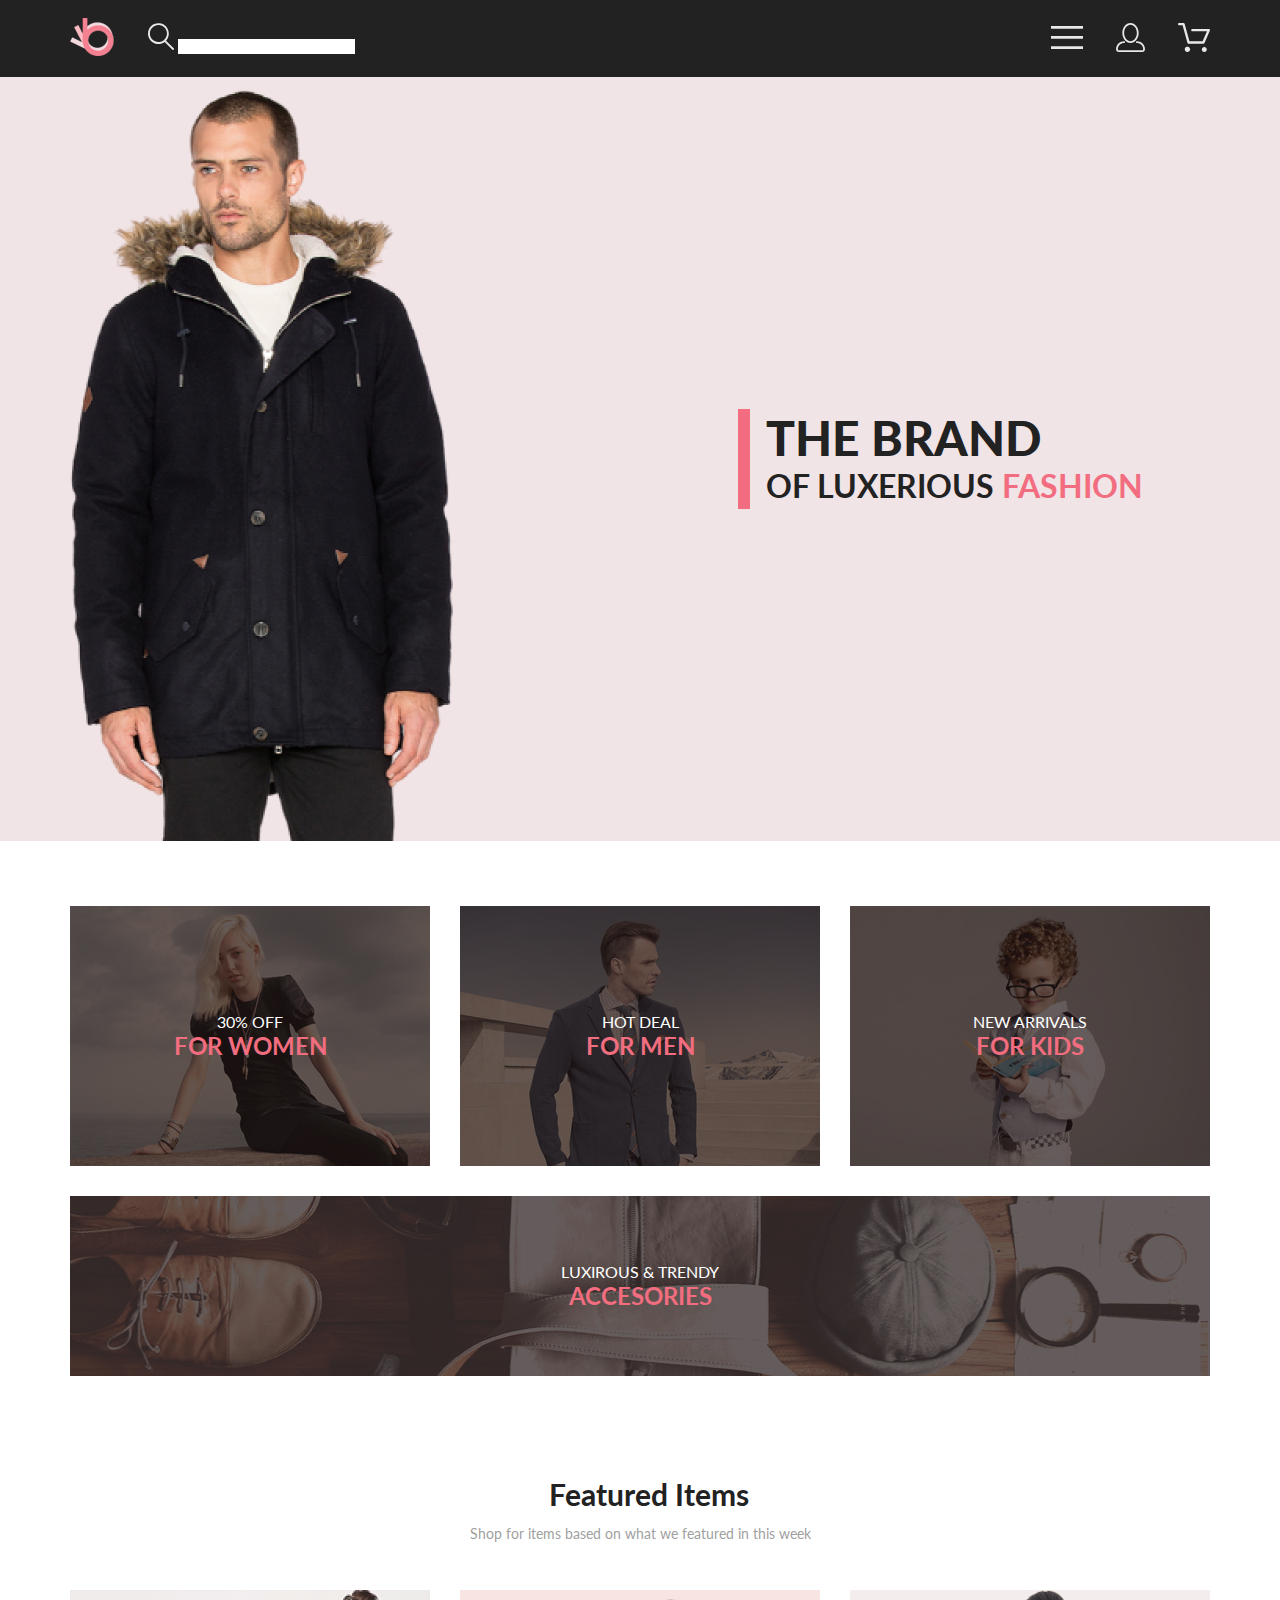
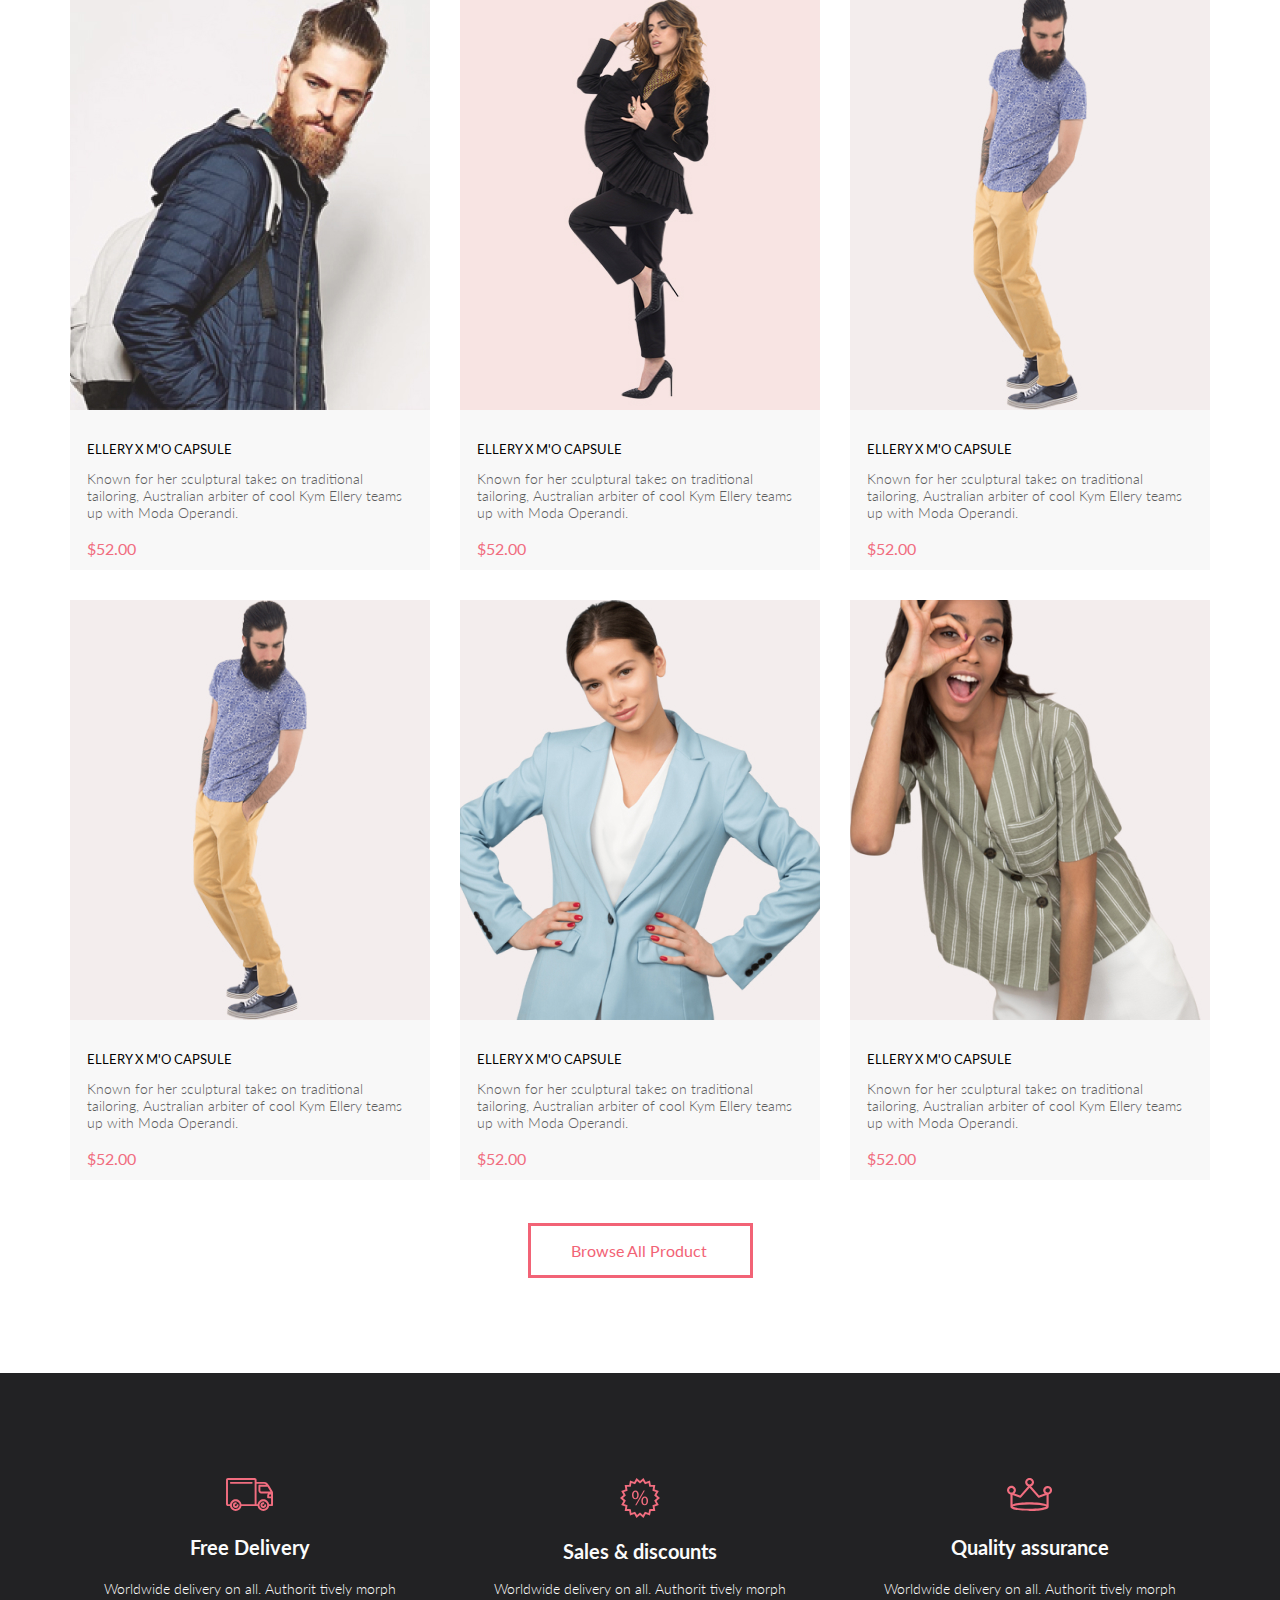
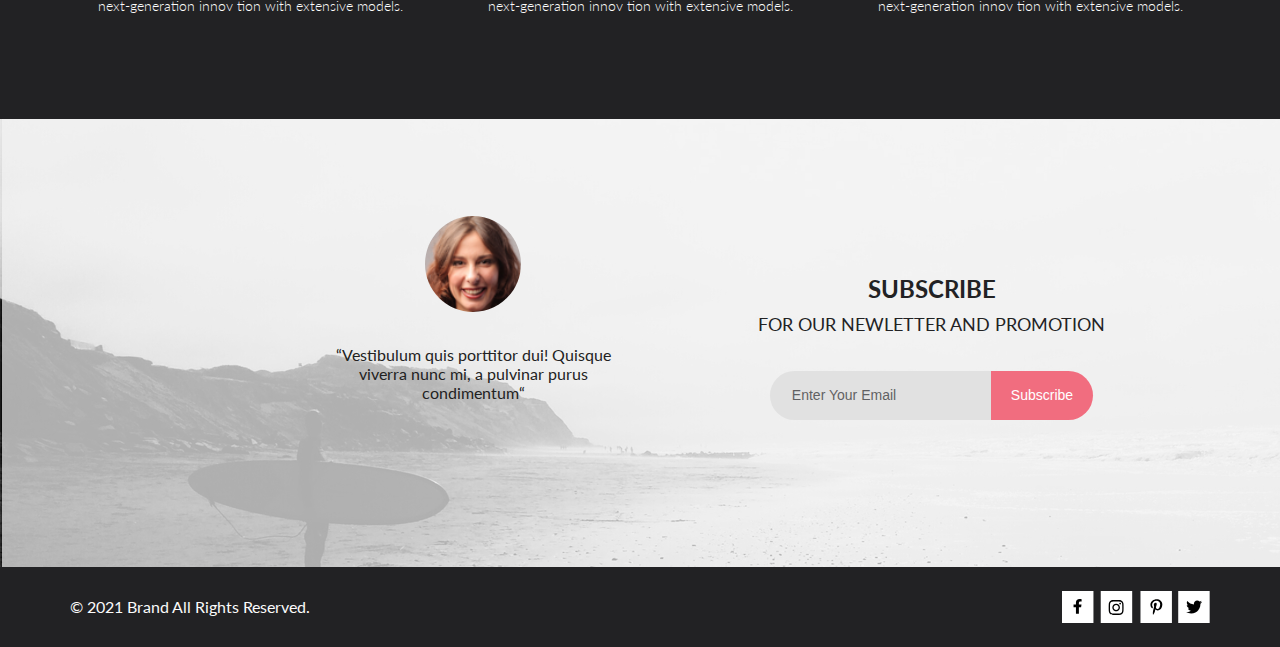
==== commit fe4c08c0: "Merge pull request #2 from DSMaksimov/DSMaksimov-patch-2" ====
--- a/index.html
+++ b/index.html
@@ -19,53 +19,51 @@
             <!-- как вариант можно заменить на ul и переименовать в header__block -->
             <div class="header__items">
                 <a class="logo header__item"><img src="img/logo.svg" alt="logo"></a>
-                <figure class="search">
-                    <form action="#" class="header__item">
-                        <label for="search-btn" class="search__btn">
+                <figure>
+                    <form action="#" class="search header__item">
+                        <label for="search-btn">
                             <svg width="27" height="28" viewBox="0 0 27 28" xmlns="http://www.w3.org/2000/svg">
                                 <path
                                     d="M19.0596 17.6259C20.6713 15.8658 21.6282 13.6048 21.7698 11.2225C21.9113 8.84018 21.2288 6.48173 19.8369 4.54318C18.445 2.60463 16.4285 1.20404 14.126 0.576619C11.8234 -0.0508009 9.3751 0.13316 7.19217 1.09761C5.00923 2.06205 3.22463 3.74825 2.13804 5.87302C1.05145 7.9978 0.729054 10.4318 1.225 12.7661C1.72094 15.1005 3.00501 17.1932 4.86158 18.6927C6.71814 20.1922 9.03413 21.0072 11.4206 21.0009C13.673 21.004 15.8645 20.27 17.6606 18.9109L25.4086 26.7179C25.4941 26.807 25.5965 26.8781 25.7099 26.927C25.8232 26.9759 25.9452 27.0017 26.0686 27.0029C26.1923 27.0033 26.3148 26.9782 26.4283 26.9292C26.5419 26.8801 26.6441 26.8082 26.7286 26.7179C26.9025 26.537 26.9997 26.2958 26.9997 26.0449C26.9997 25.794 26.9025 25.5528 26.7286 25.3719L19.0596 17.6259ZM2.88662 10.5009C2.89946 8.81563 3.41094 7.17187 4.35659 5.77685C5.30224 4.38183 6.63972 3.29801 8.20044 2.662C9.76115 2.02599 11.4752 1.86627 13.1266 2.20298C14.7779 2.53969 16.2926 3.35775 17.4797 4.55404C18.6668 5.75033 19.4732 7.27129 19.7972 8.92519C20.1212 10.5791 19.9483 12.2919 19.3002 13.8476C18.6522 15.4034 17.5581 16.7325 16.1559 17.6674C14.7536 18.6023 13.1059 19.1011 11.4206 19.1009C9.14916 19.0901 6.97482 18.1784 5.37484 16.566C3.77486 14.9537 2.87998 12.7724 2.88662 10.5009Z"
                                     fill="#E8E8E8" />
                             </svg>
                         </label>
-                        <input id="search-btn" type="search" class="search__input">
+                        <input id="search-btn" type="search">
                         <!-- не понимаю как стилизовать поле ввода (почему-то не получается задать стиль элементу так что бы он соответствовал размеру картинки не был больше либо меньше, у меня получается так что даже при убранных отступах поля лейбл, всё равно поле становится не ровно и либо слишком маленкой высоты либо слишком сильно раздувает поле header) -->
                     </form>
                 </figure>
             </div>
             <div class="header__items">
                 <figure>
-
-                    <button class="header__menu header__item">
-
-                        <svg width="32" height="23" viewBox="0 0 32 23" fill="none" xmlns="http://www.w3.org/2000/svg">
-                            <path d="M0 23V20.31H32V23H0ZM0 12.76V10.07H32V12.76H0ZM0 2.69V0H32V2.69H0Z"
-                                fill="#E8E8E8" />
-                        </svg>
-
-                    </button>
+                    <a href="#" class="header__menu header__item"><img src="img/menu.svg" alt="menu"></a>
+                    <!-- <a href="#" class="header__contact header__item"><img src="img/contact.svg" alt="contact"></a> -->
+                    <!-- <a href="#" class="header__basket header__item"><img src="img/basket.svg" alt="basket"></a> -->
+
+                    <!-- <button class="menu__btn">
+
+                    <svg width="32" height="23" viewBox="0 0 32 23" fill="none" xmlns="http://www.w3.org/2000/svg">
+                        <path d="M0 23V20.31H32V23H0ZM0 12.76V10.07H32V12.76H0ZM0 2.69V0H32V2.69H0Z" fill="#E8E8E8" />
+                    </svg>
+                    
+                </button> -->
                     <!-- так же у меня не выходит корректный вид меню (если убрать комментарий вы увидите что происходит, почему-то появляется задний фон, у меня гдето в коде ошибка но я не могу понять где, причем если поменять button на div картинка становится нормальной, помогите разобраться пожалуйста) -->
                 </figure>
-                <a href="registration.html">
-                    <figure>
-                        <svg width="29" height="29" viewBox="0 0 29 29" fill="none" xmlns="http://www.w3.org/2000/svg"
-                            class="header__contact header__item">
-                            <path
-                                d="M14.5 19.937C19 19.937 22.656 15.464 22.656 9.968C22.656 4.472 19 0 14.5 0C13.3631 0.0217413 12.2463 0.303398 11.2351 0.823397C10.2239 1.34339 9.34507 2.08794 8.66602 3C7.12663 4.99573 6.30819 7.45381 6.34399 9.974C6.34399 15.465 10 19.937 14.5 19.937ZM14.5 1.813C18 1.813 20.844 5.472 20.844 9.969C20.844 14.466 17.998 18.125 14.5 18.125C11.002 18.125 8.15603 14.465 8.15503 9.969C8.15403 5.473 11 1.813 14.5 1.813ZM20.844 18.125C20.6036 18.125 20.373 18.2205 20.203 18.3905C20.033 18.5605 19.9375 18.7911 19.9375 19.0315C19.9375 19.2719 20.033 19.5025 20.203 19.6725C20.373 19.8425 20.6036 19.938 20.844 19.938C22.526 19.9399 24.1386 20.6088 25.3279 21.7982C26.5172 22.9875 27.1861 24.6 27.188 26.282C27.1875 26.5221 27.0918 26.7523 26.922 26.9221C26.7522 27.0918 26.5221 27.1875 26.282 27.188H2.71997C2.47985 27.1875 2.24975 27.0918 2.07996 26.9221C1.91016 26.7523 1.81449 26.5221 1.81396 26.282C1.81608 24.6001 2.48517 22.9877 3.67444 21.7985C4.86371 20.6092 6.47608 19.9401 8.15796 19.938C8.39824 19.938 8.62868 19.8425 8.79858 19.6726C8.96849 19.5027 9.06396 19.2723 9.06396 19.032C9.06396 18.7917 8.96849 18.5613 8.79858 18.3914C8.62868 18.2215 8.39824 18.126 8.15796 18.126C5.99541 18.1279 3.92201 18.9875 2.39258 20.5164C0.863144 22.0453 0.00264777 24.1185 0 26.281C0.000794067 27.0019 0.287502 27.693 0.797241 28.2027C1.30698 28.7125 1.99811 28.9992 2.71899 29H26.282C27.0027 28.9989 27.6936 28.7121 28.2031 28.2024C28.7126 27.6927 28.9992 27.0017 29 26.281C28.9974 24.1187 28.1372 22.0457 26.6083 20.5168C25.0793 18.9878 23.0063 18.1276 20.844 18.125Z"
-                                fill="#E8E8E8" />
-                        </svg>
-                    </figure>
-                </a>
-                <a href="cart.html">
-                    <figure>
-                        <svg width="32" height="29" viewBox="0 0 32 29" fill="none" xmlns="http://www.w3.org/2000/svg"
-                            class="header__basket header__item">
-                            <path
-                                d="M26.2009 29C25.5532 28.9738 24.9415 28.6948 24.4972 28.2227C24.0529 27.7506 23.8114 27.1232 23.8245 26.475C23.8376 25.8269 24.1043 25.2097 24.5673 24.7559C25.0303 24.3022 25.6527 24.048 26.301 24.048C26.9493 24.048 27.5717 24.3022 28.0347 24.7559C28.4977 25.2097 28.7644 25.8269 28.7775 26.475C28.7906 27.1232 28.549 27.7506 28.1047 28.2227C27.6604 28.6948 27.0488 28.9738 26.401 29H26.2009ZM6.75293 26.32C6.75293 25.79 6.91011 25.2718 7.20459 24.8311C7.49907 24.3904 7.91764 24.0469 8.40735 23.844C8.89705 23.6412 9.43594 23.5881 9.95581 23.6915C10.4757 23.7949 10.9532 24.0502 11.328 24.425C11.7028 24.7998 11.9581 25.2773 12.0615 25.7972C12.1649 26.317 12.1118 26.8559 11.9089 27.3456C11.7061 27.8353 11.3626 28.2539 10.9219 28.5483C10.4812 28.8428 9.96304 29 9.43298 29C9.08087 29.0003 8.73212 28.9311 8.40674 28.7966C8.08136 28.662 7.78569 28.4646 7.53662 28.2158C7.28755 27.9669 7.09001 27.6713 6.9552 27.3461C6.82039 27.0208 6.75098 26.6721 6.75098 26.32H6.75293ZM10.553 20.686C10.2935 20.6868 10.0409 20.6024 9.83411 20.4457C9.62727 20.2891 9.47758 20.0689 9.40796 19.819L4.57495 2.36401H1.18201C0.868521 2.36401 0.567859 2.23947 0.346191 2.01781C0.124523 1.79614 0 1.49549 0 1.18201C0 0.868519 0.124523 0.567873 0.346191 0.346205C0.567859 0.124537 0.868521 5.81268e-06 1.18201 5.81268e-06H5.46301C5.7225 -0.00080736 5.97504 0.0837201 6.18176 0.240568C6.38848 0.397416 6.53784 0.617884 6.60693 0.868006L11.4399 18.323H24.6179L29.001 8.27501H14.401C14.2428 8.27961 14.0854 8.25242 13.9379 8.19507C13.7904 8.13771 13.6559 8.05134 13.5424 7.94108C13.4288 7.83082 13.3386 7.69891 13.277 7.55315C13.2154 7.40739 13.1836 7.25075 13.1836 7.0925C13.1836 6.93426 13.2154 6.77762 13.277 6.63186C13.3386 6.4861 13.4288 6.35419 13.5424 6.24393C13.6559 6.13367 13.7904 6.0473 13.9379 5.98994C14.0854 5.93259 14.2428 5.90541 14.401 5.91001H30.814C31.0097 5.90996 31.2022 5.95866 31.3744 6.05172C31.5465 6.14478 31.6928 6.27926 31.7999 6.44301C31.9078 6.60729 31.9734 6.79569 31.9908 6.99145C32.0083 7.18721 31.9771 7.38424 31.9 7.565L26.495 19.977C26.4026 20.1876 26.251 20.3668 26.0585 20.4927C25.866 20.6186 25.641 20.6858 25.411 20.686H10.553Z"
-                                fill="#E8E8E8" />
-                        </svg>
-                    </figure>
-                </a>
+                <figure>
+                    <svg width="29" height="29" viewBox="0 0 29 29" fill="none" xmlns="http://www.w3.org/2000/svg"
+                        class="header__contact header__item">
+                        <path
+                            d="M14.5 19.937C19 19.937 22.656 15.464 22.656 9.968C22.656 4.472 19 0 14.5 0C13.3631 0.0217413 12.2463 0.303398 11.2351 0.823397C10.2239 1.34339 9.34507 2.08794 8.66602 3C7.12663 4.99573 6.30819 7.45381 6.34399 9.974C6.34399 15.465 10 19.937 14.5 19.937ZM14.5 1.813C18 1.813 20.844 5.472 20.844 9.969C20.844 14.466 17.998 18.125 14.5 18.125C11.002 18.125 8.15603 14.465 8.15503 9.969C8.15403 5.473 11 1.813 14.5 1.813ZM20.844 18.125C20.6036 18.125 20.373 18.2205 20.203 18.3905C20.033 18.5605 19.9375 18.7911 19.9375 19.0315C19.9375 19.2719 20.033 19.5025 20.203 19.6725C20.373 19.8425 20.6036 19.938 20.844 19.938C22.526 19.9399 24.1386 20.6088 25.3279 21.7982C26.5172 22.9875 27.1861 24.6 27.188 26.282C27.1875 26.5221 27.0918 26.7523 26.922 26.9221C26.7522 27.0918 26.5221 27.1875 26.282 27.188H2.71997C2.47985 27.1875 2.24975 27.0918 2.07996 26.9221C1.91016 26.7523 1.81449 26.5221 1.81396 26.282C1.81608 24.6001 2.48517 22.9877 3.67444 21.7985C4.86371 20.6092 6.47608 19.9401 8.15796 19.938C8.39824 19.938 8.62868 19.8425 8.79858 19.6726C8.96849 19.5027 9.06396 19.2723 9.06396 19.032C9.06396 18.7917 8.96849 18.5613 8.79858 18.3914C8.62868 18.2215 8.39824 18.126 8.15796 18.126C5.99541 18.1279 3.92201 18.9875 2.39258 20.5164C0.863144 22.0453 0.00264777 24.1185 0 26.281C0.000794067 27.0019 0.287502 27.693 0.797241 28.2027C1.30698 28.7125 1.99811 28.9992 2.71899 29H26.282C27.0027 28.9989 27.6936 28.7121 28.2031 28.2024C28.7126 27.6927 28.9992 27.0017 29 26.281C28.9974 24.1187 28.1372 22.0457 26.6083 20.5168C25.0793 18.9878 23.0063 18.1276 20.844 18.125Z"
+                            fill="#E8E8E8" />
+                    </svg>
+                </figure>
+                <figure>
+                    <svg width="32" height="29" viewBox="0 0 32 29" fill="none" xmlns="http://www.w3.org/2000/svg"
+                        class="header__basket header__item">
+                        <path
+                            d="M26.2009 29C25.5532 28.9738 24.9415 28.6948 24.4972 28.2227C24.0529 27.7506 23.8114 27.1232 23.8245 26.475C23.8376 25.8269 24.1043 25.2097 24.5673 24.7559C25.0303 24.3022 25.6527 24.048 26.301 24.048C26.9493 24.048 27.5717 24.3022 28.0347 24.7559C28.4977 25.2097 28.7644 25.8269 28.7775 26.475C28.7906 27.1232 28.549 27.7506 28.1047 28.2227C27.6604 28.6948 27.0488 28.9738 26.401 29H26.2009ZM6.75293 26.32C6.75293 25.79 6.91011 25.2718 7.20459 24.8311C7.49907 24.3904 7.91764 24.0469 8.40735 23.844C8.89705 23.6412 9.43594 23.5881 9.95581 23.6915C10.4757 23.7949 10.9532 24.0502 11.328 24.425C11.7028 24.7998 11.9581 25.2773 12.0615 25.7972C12.1649 26.317 12.1118 26.8559 11.9089 27.3456C11.7061 27.8353 11.3626 28.2539 10.9219 28.5483C10.4812 28.8428 9.96304 29 9.43298 29C9.08087 29.0003 8.73212 28.9311 8.40674 28.7966C8.08136 28.662 7.78569 28.4646 7.53662 28.2158C7.28755 27.9669 7.09001 27.6713 6.9552 27.3461C6.82039 27.0208 6.75098 26.6721 6.75098 26.32H6.75293ZM10.553 20.686C10.2935 20.6868 10.0409 20.6024 9.83411 20.4457C9.62727 20.2891 9.47758 20.0689 9.40796 19.819L4.57495 2.36401H1.18201C0.868521 2.36401 0.567859 2.23947 0.346191 2.01781C0.124523 1.79614 0 1.49549 0 1.18201C0 0.868519 0.124523 0.567873 0.346191 0.346205C0.567859 0.124537 0.868521 5.81268e-06 1.18201 5.81268e-06H5.46301C5.7225 -0.00080736 5.97504 0.0837201 6.18176 0.240568C6.38848 0.397416 6.53784 0.617884 6.60693 0.868006L11.4399 18.323H24.6179L29.001 8.27501H14.401C14.2428 8.27961 14.0854 8.25242 13.9379 8.19507C13.7904 8.13771 13.6559 8.05134 13.5424 7.94108C13.4288 7.83082 13.3386 7.69891 13.277 7.55315C13.2154 7.40739 13.1836 7.25075 13.1836 7.0925C13.1836 6.93426 13.2154 6.77762 13.277 6.63186C13.3386 6.4861 13.4288 6.35419 13.5424 6.24393C13.6559 6.13367 13.7904 6.0473 13.9379 5.98994C14.0854 5.93259 14.2428 5.90541 14.401 5.91001H30.814C31.0097 5.90996 31.2022 5.95866 31.3744 6.05172C31.5465 6.14478 31.6928 6.27926 31.7999 6.44301C31.9078 6.60729 31.9734 6.79569 31.9908 6.99145C32.0083 7.18721 31.9771 7.38424 31.9 7.565L26.495 19.977C26.4026 20.1876 26.251 20.3668 26.0585 20.4927C25.866 20.6186 25.641 20.6858 25.411 20.686H10.553Z"
+                            fill="#E8E8E8" />
+                    </svg>
+                </figure>
             </div>
         </div>
     </header>
@@ -107,114 +105,49 @@
             <p class="products__description">Shop for items based on what we featured in this week</p>
             <ul class="products__list">
                 <li class="product">
-                    <a href="#" class="product__img">
-                        <img src="img/cont_1.jpg" alt="Ellery x m'o capsule" class="product__pic">
-                        <div class="product__add">
-                            <p class="product__add_txt"><svg width="27" height="25" viewBox="0 0 27 25" fill="none"
-                                    xmlns="http://www.w3.org/2000/svg">
-                                    <path
-                                        d="M21.876 22.2662C21.921 22.2549 21.9423 22.2339 21.96 22.2129C21.9678 22.2037 21.9756 22.1946 21.9835 22.1855C22.02 22.1438 22.0233 22.0553 22.0224 22.0105C22.0092 21.9044 21.9185 21.8315 21.8412 21.8315C21.8375 21.8315 21.8336 21.8317 21.8312 21.8318C21.7531 21.8372 21.6653 21.9409 21.6719 22.0625C21.6813 22.1793 21.7675 22.2662 21.8392 22.2662H21.876ZM8.21954 22.2599C8.31873 22.2599 8.39935 22.1655 8.39935 22.0496C8.39935 21.9341 8.31873 21.8401 8.21954 21.8401C8.12042 21.8401 8.03973 21.9341 8.03973 22.0496C8.03973 22.1655 8.12042 22.2599 8.21954 22.2599ZM21.9995 24.2662C21.9517 24.2662 21.8878 24.2662 21.8392 24.2662C20.7017 24.2662 19.7567 23.3545 19.6765 22.198C19.5964 20.9929 20.4937 19.9183 21.6953 19.8364C21.7441 19.8331 21.7928 19.8315 21.8412 19.8315C22.9799 19.8315 23.9413 20.7324 24.019 21.8884C24.0505 22.4915 23.8741 23.0612 23.4898 23.5012C23.1055 23.9575 22.5764 24.2177 21.9995 24.2662ZM8.21954 24.2599C7.01532 24.2599 6.03973 23.2709 6.03973 22.0496C6.03973 20.8291 7.01532 19.8401 8.21954 19.8401C9.42371 19.8401 10.3994 20.8291 10.3994 22.0496C10.3994 23.2709 9.42371 24.2599 8.21954 24.2599ZM21.1984 17.3938H9.13306C8.70013 17.3938 8.31586 17.1005 8.20331 16.6775L4.27753 2.24768H1.52173C0.993408 2.24768 0.560547 1.80859 0.560547 1.27039C0.560547 0.733032 0.993408 0.292969 1.52173 0.292969H4.99933C5.43134 0.292969 5.81561 0.586304 5.9281 1.01025L9.85394 15.4391H20.5576L24.1144 7.13379H12.2578C11.7286 7.13379 11.2957 6.69373 11.2957 6.15649C11.2957 5.61914 11.7286 5.17908 12.2578 5.17908H25.5886C25.9091 5.17908 26.2141 5.34192 26.3896 5.61914C26.566 5.89539 26.5984 6.23743 26.4697 6.547L22.0795 16.807C21.9193 17.1653 21.5827 17.3938 21.1984 17.3938Z"
-                                        fill="white" />
-                                </svg>
-                                Add to Cart</p>
-                        </div>
-                    </a>
-                    <span class="product__title">Ellery x m'o capsule</span>
-                    <p class="product__text">Known for her sculptural takes on traditional tailoring,
-                        Australian arbiter of cool Kym Ellery teams up with Moda Operandi.</p>
-                    <span class="product__price">$52.00</span>
-                </li>
-                <li class="product">
-                    <a href="#" class="product__img">
-                        <img src="img/cont_2.jpg" alt="Ellery x m'o capsule" class="product__pic">
-                        <div class="product__add">
-                            <p class="product__add_txt"><svg width="27" height="25" viewBox="0 0 27 25" fill="none"
-                                    xmlns="http://www.w3.org/2000/svg">
-                                    <path
-                                        d="M21.876 22.2662C21.921 22.2549 21.9423 22.2339 21.96 22.2129C21.9678 22.2037 21.9756 22.1946 21.9835 22.1855C22.02 22.1438 22.0233 22.0553 22.0224 22.0105C22.0092 21.9044 21.9185 21.8315 21.8412 21.8315C21.8375 21.8315 21.8336 21.8317 21.8312 21.8318C21.7531 21.8372 21.6653 21.9409 21.6719 22.0625C21.6813 22.1793 21.7675 22.2662 21.8392 22.2662H21.876ZM8.21954 22.2599C8.31873 22.2599 8.39935 22.1655 8.39935 22.0496C8.39935 21.9341 8.31873 21.8401 8.21954 21.8401C8.12042 21.8401 8.03973 21.9341 8.03973 22.0496C8.03973 22.1655 8.12042 22.2599 8.21954 22.2599ZM21.9995 24.2662C21.9517 24.2662 21.8878 24.2662 21.8392 24.2662C20.7017 24.2662 19.7567 23.3545 19.6765 22.198C19.5964 20.9929 20.4937 19.9183 21.6953 19.8364C21.7441 19.8331 21.7928 19.8315 21.8412 19.8315C22.9799 19.8315 23.9413 20.7324 24.019 21.8884C24.0505 22.4915 23.8741 23.0612 23.4898 23.5012C23.1055 23.9575 22.5764 24.2177 21.9995 24.2662ZM8.21954 24.2599C7.01532 24.2599 6.03973 23.2709 6.03973 22.0496C6.03973 20.8291 7.01532 19.8401 8.21954 19.8401C9.42371 19.8401 10.3994 20.8291 10.3994 22.0496C10.3994 23.2709 9.42371 24.2599 8.21954 24.2599ZM21.1984 17.3938H9.13306C8.70013 17.3938 8.31586 17.1005 8.20331 16.6775L4.27753 2.24768H1.52173C0.993408 2.24768 0.560547 1.80859 0.560547 1.27039C0.560547 0.733032 0.993408 0.292969 1.52173 0.292969H4.99933C5.43134 0.292969 5.81561 0.586304 5.9281 1.01025L9.85394 15.4391H20.5576L24.1144 7.13379H12.2578C11.7286 7.13379 11.2957 6.69373 11.2957 6.15649C11.2957 5.61914 11.7286 5.17908 12.2578 5.17908H25.5886C25.9091 5.17908 26.2141 5.34192 26.3896 5.61914C26.566 5.89539 26.5984 6.23743 26.4697 6.547L22.0795 16.807C21.9193 17.1653 21.5827 17.3938 21.1984 17.3938Z"
-                                        fill="white" />
-                                </svg>
-                                Add to Cart</p>
-                        </div>
-                    </a>
+                    <a href="#"><img src="img/cont_1.jpg" alt="" class="product__pic"></a>
+                    <span class="product__title">Ellery x m'o capsule</span>
+                    <p class="product__text">Known for her sculptural takes on traditional tailoring,
+                        Australian arbiter of cool Kym Ellery teams up with Moda Operandi.</p>
+                    <span class="product__price">$52.00</span>
+                </li>
+                <li class="product">
+                    <a href="#"><img src="img/cont_2.jpg" alt="" class="product__pic"></a>
                     <span class="product__title">Ellery x m'o capsule</span>
                     <p class="product__text">Known for her sculptural takes on traditional tailoring, Australian arbiter
                         of cool Kym Ellery teams up with Moda Operandi.</p>
                     <span class="product__price">$52.00</span>
                 </li>
                 <li class="product">
-                    <a href="#" class="product__img">
-                        <img src="img/cont_4.jpg" alt="Ellery x m'o capsule" class="product__pic">
-                        <div class="product__add">
-                            <p class="product__add_txt"><svg width="27" height="25" viewBox="0 0 27 25" fill="none"
-                                    xmlns="http://www.w3.org/2000/svg">
-                                    <path
-                                        d="M21.876 22.2662C21.921 22.2549 21.9423 22.2339 21.96 22.2129C21.9678 22.2037 21.9756 22.1946 21.9835 22.1855C22.02 22.1438 22.0233 22.0553 22.0224 22.0105C22.0092 21.9044 21.9185 21.8315 21.8412 21.8315C21.8375 21.8315 21.8336 21.8317 21.8312 21.8318C21.7531 21.8372 21.6653 21.9409 21.6719 22.0625C21.6813 22.1793 21.7675 22.2662 21.8392 22.2662H21.876ZM8.21954 22.2599C8.31873 22.2599 8.39935 22.1655 8.39935 22.0496C8.39935 21.9341 8.31873 21.8401 8.21954 21.8401C8.12042 21.8401 8.03973 21.9341 8.03973 22.0496C8.03973 22.1655 8.12042 22.2599 8.21954 22.2599ZM21.9995 24.2662C21.9517 24.2662 21.8878 24.2662 21.8392 24.2662C20.7017 24.2662 19.7567 23.3545 19.6765 22.198C19.5964 20.9929 20.4937 19.9183 21.6953 19.8364C21.7441 19.8331 21.7928 19.8315 21.8412 19.8315C22.9799 19.8315 23.9413 20.7324 24.019 21.8884C24.0505 22.4915 23.8741 23.0612 23.4898 23.5012C23.1055 23.9575 22.5764 24.2177 21.9995 24.2662ZM8.21954 24.2599C7.01532 24.2599 6.03973 23.2709 6.03973 22.0496C6.03973 20.8291 7.01532 19.8401 8.21954 19.8401C9.42371 19.8401 10.3994 20.8291 10.3994 22.0496C10.3994 23.2709 9.42371 24.2599 8.21954 24.2599ZM21.1984 17.3938H9.13306C8.70013 17.3938 8.31586 17.1005 8.20331 16.6775L4.27753 2.24768H1.52173C0.993408 2.24768 0.560547 1.80859 0.560547 1.27039C0.560547 0.733032 0.993408 0.292969 1.52173 0.292969H4.99933C5.43134 0.292969 5.81561 0.586304 5.9281 1.01025L9.85394 15.4391H20.5576L24.1144 7.13379H12.2578C11.7286 7.13379 11.2957 6.69373 11.2957 6.15649C11.2957 5.61914 11.7286 5.17908 12.2578 5.17908H25.5886C25.9091 5.17908 26.2141 5.34192 26.3896 5.61914C26.566 5.89539 26.5984 6.23743 26.4697 6.547L22.0795 16.807C21.9193 17.1653 21.5827 17.3938 21.1984 17.3938Z"
-                                        fill="white" />
-                                </svg>
-                                Add to Cart</p>
-                        </div>
-                    </a>
+                    <a href="#"><img src="img/cont_4.jpg" alt="" class="product__pic"></a>
                     <span class="product__title">Ellery x m'o capsule</span>
                     <p class="product__text">Known for her sculptural takes on traditional tailoring, Australian arbiter
                         of cool Kym Ellery teams up with Moda Operandi.</p>
                     <span class="product__price">$52.00</span>
                 </li>
                 <li class="product">
-                    <a href="#" class="product__img">
-                        <img src="img/cont_4.jpg" alt="Ellery x m'o capsule" class="product__pic">
-                        <div class="product__add">
-                            <p class="product__add_txt"><svg width="27" height="25" viewBox="0 0 27 25" fill="none"
-                                    xmlns="http://www.w3.org/2000/svg">
-                                    <path
-                                        d="M21.876 22.2662C21.921 22.2549 21.9423 22.2339 21.96 22.2129C21.9678 22.2037 21.9756 22.1946 21.9835 22.1855C22.02 22.1438 22.0233 22.0553 22.0224 22.0105C22.0092 21.9044 21.9185 21.8315 21.8412 21.8315C21.8375 21.8315 21.8336 21.8317 21.8312 21.8318C21.7531 21.8372 21.6653 21.9409 21.6719 22.0625C21.6813 22.1793 21.7675 22.2662 21.8392 22.2662H21.876ZM8.21954 22.2599C8.31873 22.2599 8.39935 22.1655 8.39935 22.0496C8.39935 21.9341 8.31873 21.8401 8.21954 21.8401C8.12042 21.8401 8.03973 21.9341 8.03973 22.0496C8.03973 22.1655 8.12042 22.2599 8.21954 22.2599ZM21.9995 24.2662C21.9517 24.2662 21.8878 24.2662 21.8392 24.2662C20.7017 24.2662 19.7567 23.3545 19.6765 22.198C19.5964 20.9929 20.4937 19.9183 21.6953 19.8364C21.7441 19.8331 21.7928 19.8315 21.8412 19.8315C22.9799 19.8315 23.9413 20.7324 24.019 21.8884C24.0505 22.4915 23.8741 23.0612 23.4898 23.5012C23.1055 23.9575 22.5764 24.2177 21.9995 24.2662ZM8.21954 24.2599C7.01532 24.2599 6.03973 23.2709 6.03973 22.0496C6.03973 20.8291 7.01532 19.8401 8.21954 19.8401C9.42371 19.8401 10.3994 20.8291 10.3994 22.0496C10.3994 23.2709 9.42371 24.2599 8.21954 24.2599ZM21.1984 17.3938H9.13306C8.70013 17.3938 8.31586 17.1005 8.20331 16.6775L4.27753 2.24768H1.52173C0.993408 2.24768 0.560547 1.80859 0.560547 1.27039C0.560547 0.733032 0.993408 0.292969 1.52173 0.292969H4.99933C5.43134 0.292969 5.81561 0.586304 5.9281 1.01025L9.85394 15.4391H20.5576L24.1144 7.13379H12.2578C11.7286 7.13379 11.2957 6.69373 11.2957 6.15649C11.2957 5.61914 11.7286 5.17908 12.2578 5.17908H25.5886C25.9091 5.17908 26.2141 5.34192 26.3896 5.61914C26.566 5.89539 26.5984 6.23743 26.4697 6.547L22.0795 16.807C21.9193 17.1653 21.5827 17.3938 21.1984 17.3938Z"
-                                        fill="white" />
-                                </svg>
-                                Add to Cart</p>
-                        </div>
-                    </a>
-                    <span class="product__title">Ellery x m'o capsule</span>
-                    <p class="product__text">Known for her sculptural takes on traditional tailoring,
-                        Australian arbiter of cool Kym Ellery teams up with Moda Operandi.</p>
-                    <span class="product__price">$52.00</span>
-                </li>
-                <li class="product">
-                    <a href="#" class="product__img">
-                        <img src="img/cont_5.jpg" alt="Ellery x m'o capsule" class="product__pic">
-                        <div class="product__add">
-                            <p class="product__add_txt"><svg width="27" height="25" viewBox="0 0 27 25" fill="none"
-                                    xmlns="http://www.w3.org/2000/svg">
-                                    <path
-                                        d="M21.876 22.2662C21.921 22.2549 21.9423 22.2339 21.96 22.2129C21.9678 22.2037 21.9756 22.1946 21.9835 22.1855C22.02 22.1438 22.0233 22.0553 22.0224 22.0105C22.0092 21.9044 21.9185 21.8315 21.8412 21.8315C21.8375 21.8315 21.8336 21.8317 21.8312 21.8318C21.7531 21.8372 21.6653 21.9409 21.6719 22.0625C21.6813 22.1793 21.7675 22.2662 21.8392 22.2662H21.876ZM8.21954 22.2599C8.31873 22.2599 8.39935 22.1655 8.39935 22.0496C8.39935 21.9341 8.31873 21.8401 8.21954 21.8401C8.12042 21.8401 8.03973 21.9341 8.03973 22.0496C8.03973 22.1655 8.12042 22.2599 8.21954 22.2599ZM21.9995 24.2662C21.9517 24.2662 21.8878 24.2662 21.8392 24.2662C20.7017 24.2662 19.7567 23.3545 19.6765 22.198C19.5964 20.9929 20.4937 19.9183 21.6953 19.8364C21.7441 19.8331 21.7928 19.8315 21.8412 19.8315C22.9799 19.8315 23.9413 20.7324 24.019 21.8884C24.0505 22.4915 23.8741 23.0612 23.4898 23.5012C23.1055 23.9575 22.5764 24.2177 21.9995 24.2662ZM8.21954 24.2599C7.01532 24.2599 6.03973 23.2709 6.03973 22.0496C6.03973 20.8291 7.01532 19.8401 8.21954 19.8401C9.42371 19.8401 10.3994 20.8291 10.3994 22.0496C10.3994 23.2709 9.42371 24.2599 8.21954 24.2599ZM21.1984 17.3938H9.13306C8.70013 17.3938 8.31586 17.1005 8.20331 16.6775L4.27753 2.24768H1.52173C0.993408 2.24768 0.560547 1.80859 0.560547 1.27039C0.560547 0.733032 0.993408 0.292969 1.52173 0.292969H4.99933C5.43134 0.292969 5.81561 0.586304 5.9281 1.01025L9.85394 15.4391H20.5576L24.1144 7.13379H12.2578C11.7286 7.13379 11.2957 6.69373 11.2957 6.15649C11.2957 5.61914 11.7286 5.17908 12.2578 5.17908H25.5886C25.9091 5.17908 26.2141 5.34192 26.3896 5.61914C26.566 5.89539 26.5984 6.23743 26.4697 6.547L22.0795 16.807C21.9193 17.1653 21.5827 17.3938 21.1984 17.3938Z"
-                                        fill="white" />
-                                </svg>
-                                Add to Cart</p>
-                        </div>
-                    </a>
-                    <span class="product__title">Ellery x m'o capsule</span>
-                    <p class="product__text">Known for her sculptural takes on traditional tailoring,
-                        Australian arbiter of cool Kym Ellery teams up with Moda Operandi.</p>
-                    <span class="product__price">$52.00</span>
-                </li>
-                <li class="product">
-                    <a href="#" class="product__img">
-                        <img src="img/cont_6.jpg" alt="Ellery x m'o capsule" class="product__pic">
-                        <div class="product__add">
-                            <p class="product__add_txt"><svg width="27" height="25" viewBox="0 0 27 25" fill="none"
-                                    xmlns="http://www.w3.org/2000/svg">
-                                    <path
-                                        d="M21.876 22.2662C21.921 22.2549 21.9423 22.2339 21.96 22.2129C21.9678 22.2037 21.9756 22.1946 21.9835 22.1855C22.02 22.1438 22.0233 22.0553 22.0224 22.0105C22.0092 21.9044 21.9185 21.8315 21.8412 21.8315C21.8375 21.8315 21.8336 21.8317 21.8312 21.8318C21.7531 21.8372 21.6653 21.9409 21.6719 22.0625C21.6813 22.1793 21.7675 22.2662 21.8392 22.2662H21.876ZM8.21954 22.2599C8.31873 22.2599 8.39935 22.1655 8.39935 22.0496C8.39935 21.9341 8.31873 21.8401 8.21954 21.8401C8.12042 21.8401 8.03973 21.9341 8.03973 22.0496C8.03973 22.1655 8.12042 22.2599 8.21954 22.2599ZM21.9995 24.2662C21.9517 24.2662 21.8878 24.2662 21.8392 24.2662C20.7017 24.2662 19.7567 23.3545 19.6765 22.198C19.5964 20.9929 20.4937 19.9183 21.6953 19.8364C21.7441 19.8331 21.7928 19.8315 21.8412 19.8315C22.9799 19.8315 23.9413 20.7324 24.019 21.8884C24.0505 22.4915 23.8741 23.0612 23.4898 23.5012C23.1055 23.9575 22.5764 24.2177 21.9995 24.2662ZM8.21954 24.2599C7.01532 24.2599 6.03973 23.2709 6.03973 22.0496C6.03973 20.8291 7.01532 19.8401 8.21954 19.8401C9.42371 19.8401 10.3994 20.8291 10.3994 22.0496C10.3994 23.2709 9.42371 24.2599 8.21954 24.2599ZM21.1984 17.3938H9.13306C8.70013 17.3938 8.31586 17.1005 8.20331 16.6775L4.27753 2.24768H1.52173C0.993408 2.24768 0.560547 1.80859 0.560547 1.27039C0.560547 0.733032 0.993408 0.292969 1.52173 0.292969H4.99933C5.43134 0.292969 5.81561 0.586304 5.9281 1.01025L9.85394 15.4391H20.5576L24.1144 7.13379H12.2578C11.7286 7.13379 11.2957 6.69373 11.2957 6.15649C11.2957 5.61914 11.7286 5.17908 12.2578 5.17908H25.5886C25.9091 5.17908 26.2141 5.34192 26.3896 5.61914C26.566 5.89539 26.5984 6.23743 26.4697 6.547L22.0795 16.807C21.9193 17.1653 21.5827 17.3938 21.1984 17.3938Z"
-                                        fill="white" />
-                                </svg>
-                                Add to Cart</p>
-                        </div>
-                    </a>
+                    <a href="#"><img src="img/cont_4.jpg" alt="" class="product__pic"></a>
+                    <span class="product__title">Ellery x m'o capsule</span>
+                    <p class="product__text">Known for her sculptural takes on traditional tailoring,
+                        Australian arbiter of cool Kym Ellery teams up with Moda Operandi.</p>
+                    <span class="product__price">$52.00</span>
+                </li>
+                <li class="product">
+                    <a href="#"><img src="img/cont_5.jpg" alt="" class="product__pic"></a>
+                    <span class="product__title">Ellery x m'o capsule</span>
+                    <p class="product__text">Known for her sculptural takes on traditional tailoring,
+                        Australian arbiter of cool Kym Ellery teams up with Moda Operandi.</p>
+                    <span class="product__price">$52.00</span>
+                </li>
+                <li class="product">
+                    <a href="#"><img src="img/cont_6.jpg" alt="" class="product__pic"></a>
                     <span class="product__title">Ellery x m'o capsule</span>
                     <p class="product__text">Known for her sculptural takes on traditional tailoring,
                         Australian arbiter of cool Kym Ellery teams up with Moda Operandi.</p>
                     <span class="product__price">$52.00</span>
                 </li>
             </ul>
+            <!-- в данном блоке я заменил div изображения на ссылку теперь посетитель сайта может на нее перейти.  Так же я заменил некоторые элементы данного блока на подходящие например как спаны-->
             <a href="catalog.html" class="product__link">Browse All Product</a>
         </article>
     </section>
@@ -278,28 +211,67 @@
                     </div>
                     <div class="footer__right">
                         <a href="https://www.facebook.com/" class="facebook footer__right_element">
-                            <svg width="32" height="32" viewBox="0 0 32 32" xmlns="http://www.w3.org/2000/svg">
-                                <path
-                                    d="M19.0884 16.28L19.5069 13.616H16.8902V11.8873C16.8902 11.1585 17.2557 10.4481 18.4277 10.4481H19.6172V8.17997C19.6172 8.17997 18.5377 8 17.5056 8C15.3507 8 13.9422 9.27593 13.9422 11.5857V13.616H11.5469V16.28H13.9422V22.72H16.8902V16.28H19.0884Z" />
-                            </svg>
+                            <figure><svg width="32" height="32" viewBox="0 0 32 32" fill="none"
+                                    xmlns="http://www.w3.org/2000/svg">
+                                    <path d="M31.4506 0H0V32H31.4506V0Z" fill="white" />
+                                    <path
+                                        d="M19.0884 16.28L19.5069 13.616H16.8902V11.8873C16.8902 11.1585 17.2557 10.4481 18.4277 10.4481H19.6172V8.17997C19.6172 8.17997 18.5377 8 17.5056 8C15.3507 8 13.9422 9.27593 13.9422 11.5857V13.616H11.5469V16.28H13.9422V22.72H16.8902V16.28H19.0884Z"
+                                        fill="black" />
+                                </svg></figure>
                         </a>
                         <a href="https://www.instagram.com/" class="instagram footer__right_element">
-                            <svg width="33" height="32" viewBox="0 0 33 32" xmlns="http://www.w3.org/2000/svg">
-                                <path
-                                    d="M16.139 12.6816C14.0238 12.6816 12.3177 14.3849 12.3177 16.4966C12.3177 18.6083 14.0238 20.3117 16.139 20.3117C18.2541 20.3117 19.9602 18.6083 19.9602 16.4966C19.9602 14.3849 18.2541 12.6816 16.139 12.6816ZM16.139 18.9769C14.7721 18.9769 13.6547 17.8646 13.6547 16.4966C13.6547 15.1287 14.7688 14.0164 16.139 14.0164C17.5092 14.0164 18.6233 15.1287 18.6233 16.4966C18.6233 17.8646 17.5058 18.9769 16.139 18.9769ZM21.0078 12.5255C21.0078 13.0203 20.6087 13.4154 20.1165 13.4154C19.621 13.4154 19.2252 13.0169 19.2252 12.5255C19.2252 12.0341 19.6243 11.6357 20.1165 11.6357C20.6087 11.6357 21.0078 12.0341 21.0078 12.5255ZM23.5386 13.4287C23.4821 12.2367 23.2094 11.1808 22.3347 10.3109C21.4634 9.44097 20.4058 9.1687 19.2119 9.10894C17.9814 9.03921 14.2932 9.03921 13.0627 9.10894C11.8721 9.16538 10.8145 9.43765 9.93987 10.3076C9.06522 11.1775 8.79584 12.2333 8.73597 13.4253C8.66613 14.6539 8.66613 18.3361 8.73597 19.5646C8.79251 20.7566 9.06522 21.8124 9.93987 22.6824C10.8145 23.5523 11.8688 23.8246 13.0627 23.8843C14.2932 23.9541 17.9814 23.9541 19.2119 23.8843C20.4058 23.8279 21.4634 23.5556 22.3347 22.6824C23.2061 21.8124 23.4788 20.7566 23.5386 19.5646C23.6085 18.3361 23.6085 14.6572 23.5386 13.4287ZM21.949 20.8828C21.6895 21.5335 21.1874 22.0349 20.5322 22.2972C19.5511 22.6857 17.2231 22.596 16.139 22.596C15.0548 22.596 12.7235 22.6824 11.7457 22.2972C11.0939 22.0382 10.5917 21.5369 10.329 20.8828C9.93987 19.9033 10.0297 17.5791 10.0297 16.4966C10.0297 15.4142 9.9432 13.0867 10.329 12.1105C10.5884 11.4597 11.0906 10.9583 11.7457 10.696C12.7268 10.3076 15.0548 10.3972 16.139 10.3972C17.2231 10.3972 19.5545 10.3109 20.5322 10.696C21.184 10.955 21.6862 11.4564 21.949 12.1105C22.3381 13.09 22.2483 15.4142 22.2483 16.4966C22.2483 17.5791 22.3381 19.9066 21.949 20.8828Z" />
-                            </svg>
+                            <figure><svg width="33" height="32" viewBox="0 0 33 32" fill="none"
+                                    xmlns="http://www.w3.org/2000/svg">
+                                    <path d="M32.1889 0H0.738281V32H32.1889V0Z" fill="white" />
+                                    <g clip-path="url(#clip0)">
+                                        <path
+                                            d="M16.139 12.6816C14.0238 12.6816 12.3177 14.3849 12.3177 16.4966C12.3177 18.6083 14.0238 20.3117 16.139 20.3117C18.2541 20.3117 19.9602 18.6083 19.9602 16.4966C19.9602 14.3849 18.2541 12.6816 16.139 12.6816ZM16.139 18.9769C14.7721 18.9769 13.6547 17.8646 13.6547 16.4966C13.6547 15.1287 14.7688 14.0164 16.139 14.0164C17.5092 14.0164 18.6233 15.1287 18.6233 16.4966C18.6233 17.8646 17.5058 18.9769 16.139 18.9769ZM21.0078 12.5255C21.0078 13.0203 20.6087 13.4154 20.1165 13.4154C19.621 13.4154 19.2252 13.0169 19.2252 12.5255C19.2252 12.0341 19.6243 11.6357 20.1165 11.6357C20.6087 11.6357 21.0078 12.0341 21.0078 12.5255ZM23.5386 13.4287C23.4821 12.2367 23.2094 11.1808 22.3347 10.3109C21.4634 9.44097 20.4058 9.1687 19.2119 9.10894C17.9814 9.03921 14.2932 9.03921 13.0627 9.10894C11.8721 9.16538 10.8145 9.43765 9.93987 10.3076C9.06522 11.1775 8.79584 12.2333 8.73597 13.4253C8.66613 14.6539 8.66613 18.3361 8.73597 19.5646C8.79251 20.7566 9.06522 21.8124 9.93987 22.6824C10.8145 23.5523 11.8688 23.8246 13.0627 23.8843C14.2932 23.9541 17.9814 23.9541 19.2119 23.8843C20.4058 23.8279 21.4634 23.5556 22.3347 22.6824C23.2061 21.8124 23.4788 20.7566 23.5386 19.5646C23.6085 18.3361 23.6085 14.6572 23.5386 13.4287ZM21.949 20.8828C21.6895 21.5335 21.1874 22.0349 20.5322 22.2972C19.5511 22.6857 17.2231 22.596 16.139 22.596C15.0548 22.596 12.7235 22.6824 11.7457 22.2972C11.0939 22.0382 10.5917 21.5369 10.329 20.8828C9.93987 19.9033 10.0297 17.5791 10.0297 16.4966C10.0297 15.4142 9.9432 13.0867 10.329 12.1105C10.5884 11.4597 11.0906 10.9583 11.7457 10.696C12.7268 10.3076 15.0548 10.3972 16.139 10.3972C17.2231 10.3972 19.5545 10.3109 20.5322 10.696C21.184 10.955 21.6862 11.4564 21.949 12.1105C22.3381 13.09 22.2483 15.4142 22.2483 16.4966C22.2483 17.5791 22.3381 19.9066 21.949 20.8828Z"
+                                            fill="black" />
+                                    </g>
+                                    <defs>
+                                        <clipPath id="clip1">
+                                            <rect width="14.8991" height="17" fill="white"
+                                                transform="translate(8.68555 8)" />
+                                        </clipPath>
+                                    </defs>
+                                </svg>
+                            </figure>
                         </a>
                         <a href="https://www.pinterest.ru/" class="pinterest footer__right_element">
-                            <svg width="32" height="32" viewBox="0 0 32 32" xmlns="http://www.w3.org/2000/svg">
-                                <path
-                                    d="M16.7403 8.20312C13.5556 8.20312 10.4082 10.3406 10.4082 13.8C10.4082 16 11.6374 17.25 12.3823 17.25C12.6896 17.25 12.8666 16.3875 12.8666 16.1438C12.8666 15.8531 12.1309 15.2344 12.1309 14.025C12.1309 11.5125 14.0305 9.73125 16.4889 9.73125C18.6027 9.73125 20.1671 10.9406 20.1671 13.1625C20.1671 14.8219 19.506 17.9344 17.3642 17.9344C16.5913 17.9344 15.9302 17.3719 15.9302 16.5656C15.9302 15.3844 16.7496 14.2406 16.7496 13.0219C16.7496 10.9531 13.835 11.3281 13.835 13.8281C13.835 14.3531 13.9002 14.9344 14.133 15.4125C13.7046 17.2688 12.8293 20.0344 12.8293 21.9469C12.8293 22.5375 12.9131 23.1188 12.969 23.7094C13.0745 23.8281 13.0218 23.8156 13.1832 23.7563C14.7476 21.6 14.6917 21.1781 15.3994 18.3562C15.7812 19.0875 16.7683 19.4812 17.5505 19.4812C20.8469 19.4812 22.3275 16.2469 22.3275 13.3313C22.3275 10.2281 19.6643 8.20312 16.7403 8.20312Z" />
-                            </svg>
+                            <figure><svg width="32" height="32" viewBox="0 0 32 32" fill="none"
+                                    xmlns="http://www.w3.org/2000/svg">
+                                    <path d="M31.9252 0H0.474609V32H31.9252V0Z" fill="white" />
+                                    <g clip-path="url(#clip2)">
+                                        <path
+                                            d="M16.7403 8.20312C13.5556 8.20312 10.4082 10.3406 10.4082 13.8C10.4082 16 11.6374 17.25 12.3823 17.25C12.6896 17.25 12.8666 16.3875 12.8666 16.1438C12.8666 15.8531 12.1309 15.2344 12.1309 14.025C12.1309 11.5125 14.0305 9.73125 16.4889 9.73125C18.6027 9.73125 20.1671 10.9406 20.1671 13.1625C20.1671 14.8219 19.506 17.9344 17.3642 17.9344C16.5913 17.9344 15.9302 17.3719 15.9302 16.5656C15.9302 15.3844 16.7496 14.2406 16.7496 13.0219C16.7496 10.9531 13.835 11.3281 13.835 13.8281C13.835 14.3531 13.9002 14.9344 14.133 15.4125C13.7046 17.2688 12.8293 20.0344 12.8293 21.9469C12.8293 22.5375 12.9131 23.1188 12.969 23.7094C13.0745 23.8281 13.0218 23.8156 13.1832 23.7563C14.7476 21.6 14.6917 21.1781 15.3994 18.3562C15.7812 19.0875 16.7683 19.4812 17.5505 19.4812C20.8469 19.4812 22.3275 16.2469 22.3275 13.3313C22.3275 10.2281 19.6643 8.20312 16.7403 8.20312Z"
+                                            fill="black" />
+                                    </g>
+                                    <defs>
+                                        <clipPath id="clip5">
+                                            <rect width="11.9193" height="16" fill="white"
+                                                transform="translate(10.4082 8)" />
+                                        </clipPath>
+                                    </defs>
+                                </svg>
+                            </figure>
                         </a>
                         <a href="https://twitter.com/" class="twitter footer__right_element">
-                            <svg width="32" height="32" viewBox="0 0 32 32" xmlns="http://www.w3.org/2000/svg">
-                                <path
-                                    d="M22.417 12.7405C22.427 12.8826 22.427 13.0248 22.427 13.1669C22.427 17.5019 19.1498 22.4969 13.1599 22.4969C11.3145 22.4969 9.60022 21.9588 8.1582 21.0248C8.4204 21.0552 8.67247 21.0654 8.94475 21.0654C10.4674 21.0654 11.8691 20.5476 12.9884 19.6644C11.5565 19.6339 10.3565 18.6898 9.94305 17.3903C10.1447 17.4207 10.3464 17.441 10.5582 17.441C10.8506 17.441 11.1431 17.4004 11.4153 17.3294C9.92291 17.0248 8.80355 15.705 8.80355 14.1111V14.0705C9.23715 14.3141 9.74139 14.4664 10.2758 14.4867C9.39849 13.8979 8.82373 12.8928 8.82373 11.7557C8.82373 11.1466 8.98504 10.5882 9.26741 10.1009C10.8708 12.0908 13.2809 13.3902 15.9833 13.5324C15.9329 13.2887 15.9027 13.035 15.9027 12.7811C15.9027 10.974 17.3548 9.50195 19.1598 9.50195C20.0976 9.50195 20.9446 9.89789 21.5396 10.5375C22.2757 10.3954 22.9816 10.1212 23.6068 9.74561C23.3648 10.507 22.8505 11.1466 22.1749 11.5527C22.8304 11.4817 23.4657 11.2989 24.0505 11.0451C23.6069 11.6948 23.0522 12.2735 22.417 12.7405Z" />
-                            </svg>
+                            <figure><svg width="32" height="32" viewBox="0 0 32 32" fill="none"
+                                    xmlns="http://www.w3.org/2000/svg">
+                                    <path d="M31.6635 0H0.212891V32H31.6635V0Z" fill="white" />
+                                    <g clip-path="url(#clip3)">
+                                        <path
+                                            d="M22.417 12.7405C22.427 12.8826 22.427 13.0248 22.427 13.1669C22.427 17.5019 19.1498 22.4969 13.1599 22.4969C11.3145 22.4969 9.60022 21.9588 8.1582 21.0248C8.4204 21.0552 8.67247 21.0654 8.94475 21.0654C10.4674 21.0654 11.8691 20.5476 12.9884 19.6644C11.5565 19.6339 10.3565 18.6898 9.94305 17.3903C10.1447 17.4207 10.3464 17.441 10.5582 17.441C10.8506 17.441 11.1431 17.4004 11.4153 17.3294C9.92291 17.0248 8.80355 15.705 8.80355 14.1111V14.0705C9.23715 14.3141 9.74139 14.4664 10.2758 14.4867C9.39849 13.8979 8.82373 12.8928 8.82373 11.7557C8.82373 11.1466 8.98504 10.5882 9.26741 10.1009C10.8708 12.0908 13.2809 13.3902 15.9833 13.5324C15.9329 13.2887 15.9027 13.035 15.9027 12.7811C15.9027 10.974 17.3548 9.50195 19.1598 9.50195C20.0976 9.50195 20.9446 9.89789 21.5396 10.5375C22.2757 10.3954 22.9816 10.1212 23.6068 9.74561C23.3648 10.507 22.8505 11.1466 22.1749 11.5527C22.8304 11.4817 23.4657 11.2989 24.0505 11.0451C23.6069 11.6948 23.0522 12.2735 22.417 12.7405Z"
+                                            fill="black" />
+                                    </g>
+                                    <defs>
+                                        <clipPath id="clip4">
+                                            <rect width="15.8924" height="16" fill="white"
+                                                transform="translate(8.1582 8)" />
+                                        </clipPath>
+                                    </defs>
+                                </svg>
+                            </figure>
                         </a>
                     </div>
                 </div>
--- a/css/style.css
+++ b/css/style.css
@@ -89,7 +89,6 @@
 
 .header__menu {
   margin-right: 33px;
-  background-color: #222222;
 }
 
 .header__contact {
@@ -100,23 +99,6 @@
   display: flex;
   text-align: center;
   align-items: center;
-}
-
-.search {
-  position: relative;
-}
-
-.search__input {
-  margin-top: 4px;
-  margin-left: 15px;
-  padding: 3px;
-  max-height: 29px;
-  max-width: 150px;
-  color: white;
-  background-color: #222222;
-  position: absolute;
-  border: 1px solid white;
-  border-radius: 10px;
 }
 
 .advantage {
@@ -241,10 +223,6 @@
   line-height: 17px;
   color: #FFFFFF;
 }
-.subscribe-btn:hover {
-  background-color: #E1E1E1;
-  color: #F16D7F;
-}
 
 .footer__wrap {
   width: 100%;
@@ -276,13 +254,6 @@
 
 .footer__right_element {
   margin: 24px 0;
-  background-color: #fff;
-  fill: #222224;
-}
-
-.footer__right_element:hover {
-  background-color: #F16D7F;
-  fill: #fff;
 }
 
 .intro {
@@ -428,35 +399,14 @@
   list-style-type: none;
   background-color: #F8F8F8;
   margin-bottom: 30px;
-  position: relative;
 }
 .product__pic {
   margin-bottom: 25px;
 }
-.product__add {
-  top: 0;
-  width: 360px;
-  height: 420px;
+.product .tittle__none {
+  font-size: 40;
+  display: none;
   opacity: 0;
-  background-color: #3a3939;
-  position: absolute;
-}
-.product__add_txt {
-  color: #FFFFFF;
-  border: 1px solid #FFFFFF;
-  padding: 14px;
-  display: flex;
-  margin: 0 auto;
-  margin-top: 170px;
-  text-align: center;
-  justify-content: center;
-  align-items: center;
-  width: 140px;
-  font-size: 14px;
-  line-height: 17px;
-}
-.product__add:hover {
-  opacity: 0.75;
 }
 .product__title {
   margin-left: 17px;
@@ -474,7 +424,7 @@
   font-weight: 300;
   font-size: 14px;
   line-height: 17px;
-  color: #000000;
+  color: #5D5D5D;
 }
 .product__price {
   margin-left: 17px;
@@ -497,10 +447,6 @@
   display: flex;
   text-align: center;
 }
-.product__link:hover {
-  color: white;
-  background-color: #F26376;
-}
 
 .products__filters {
   width: 690px;
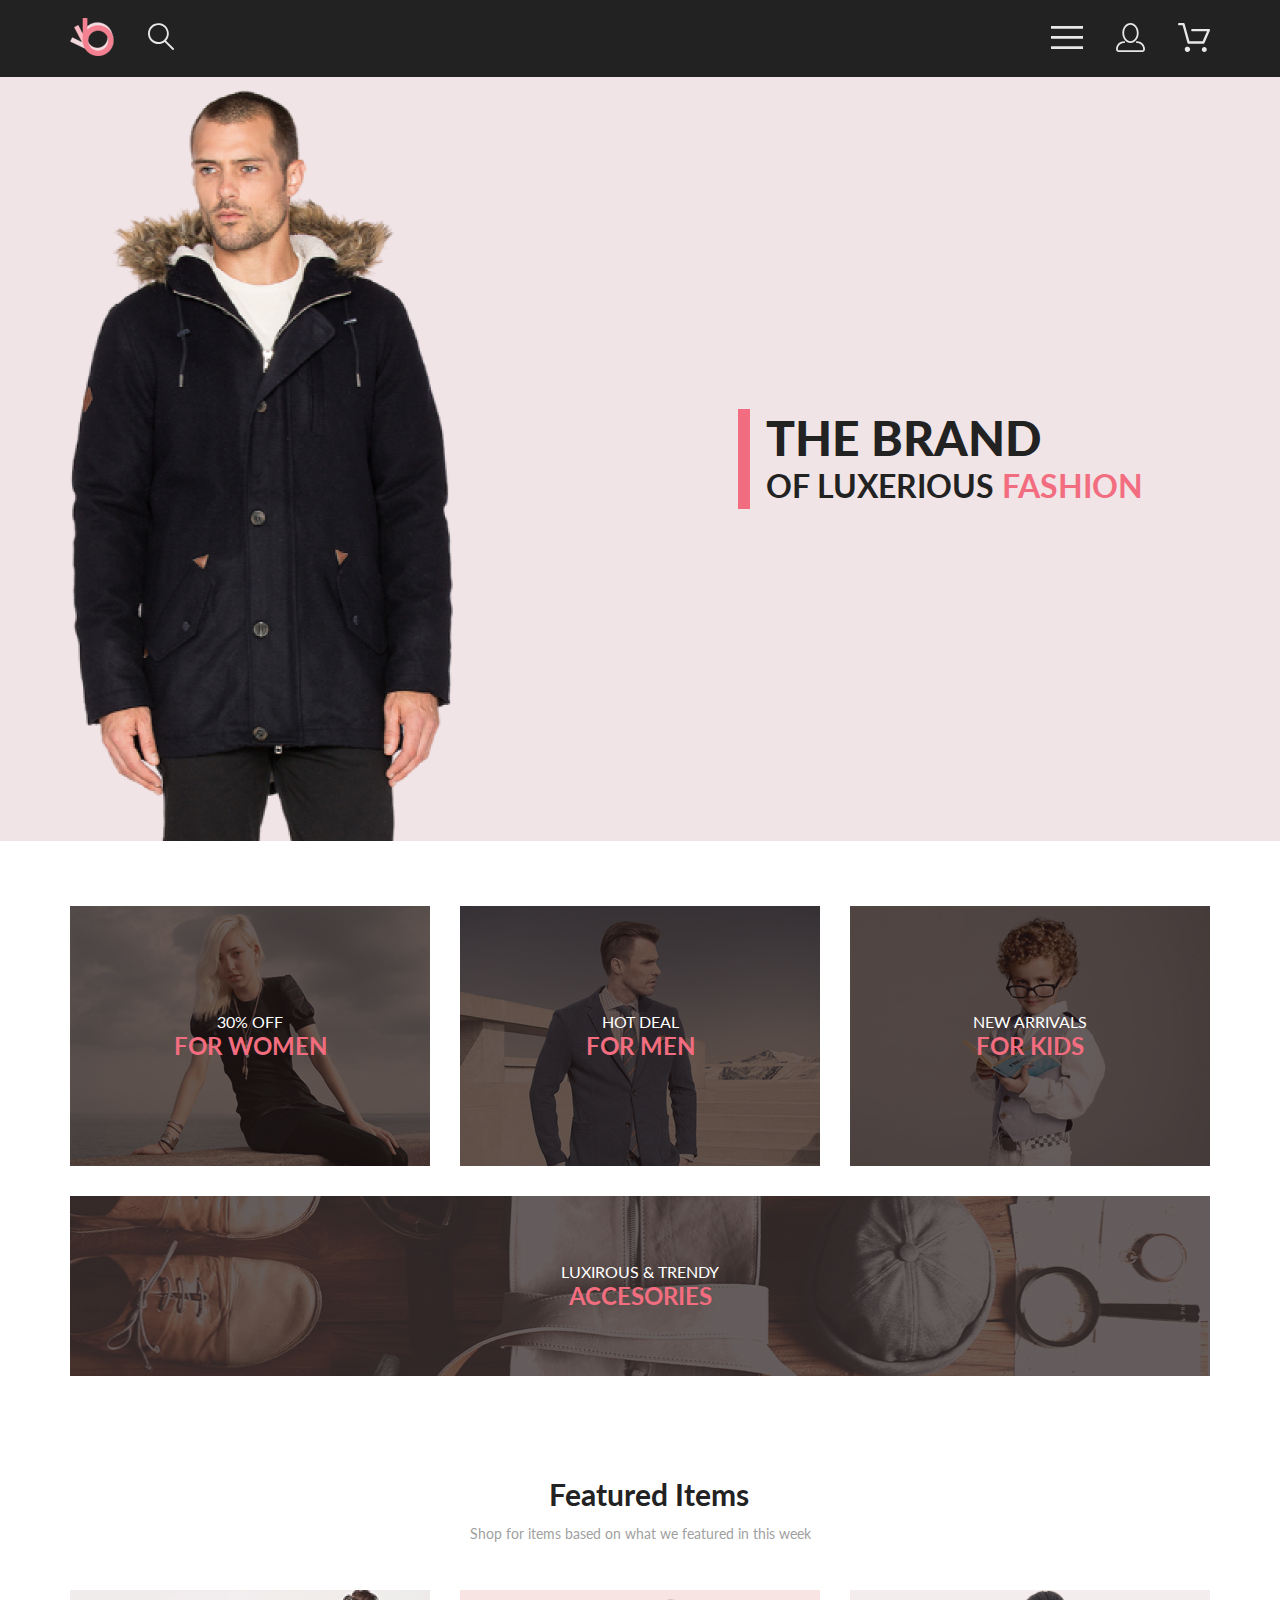
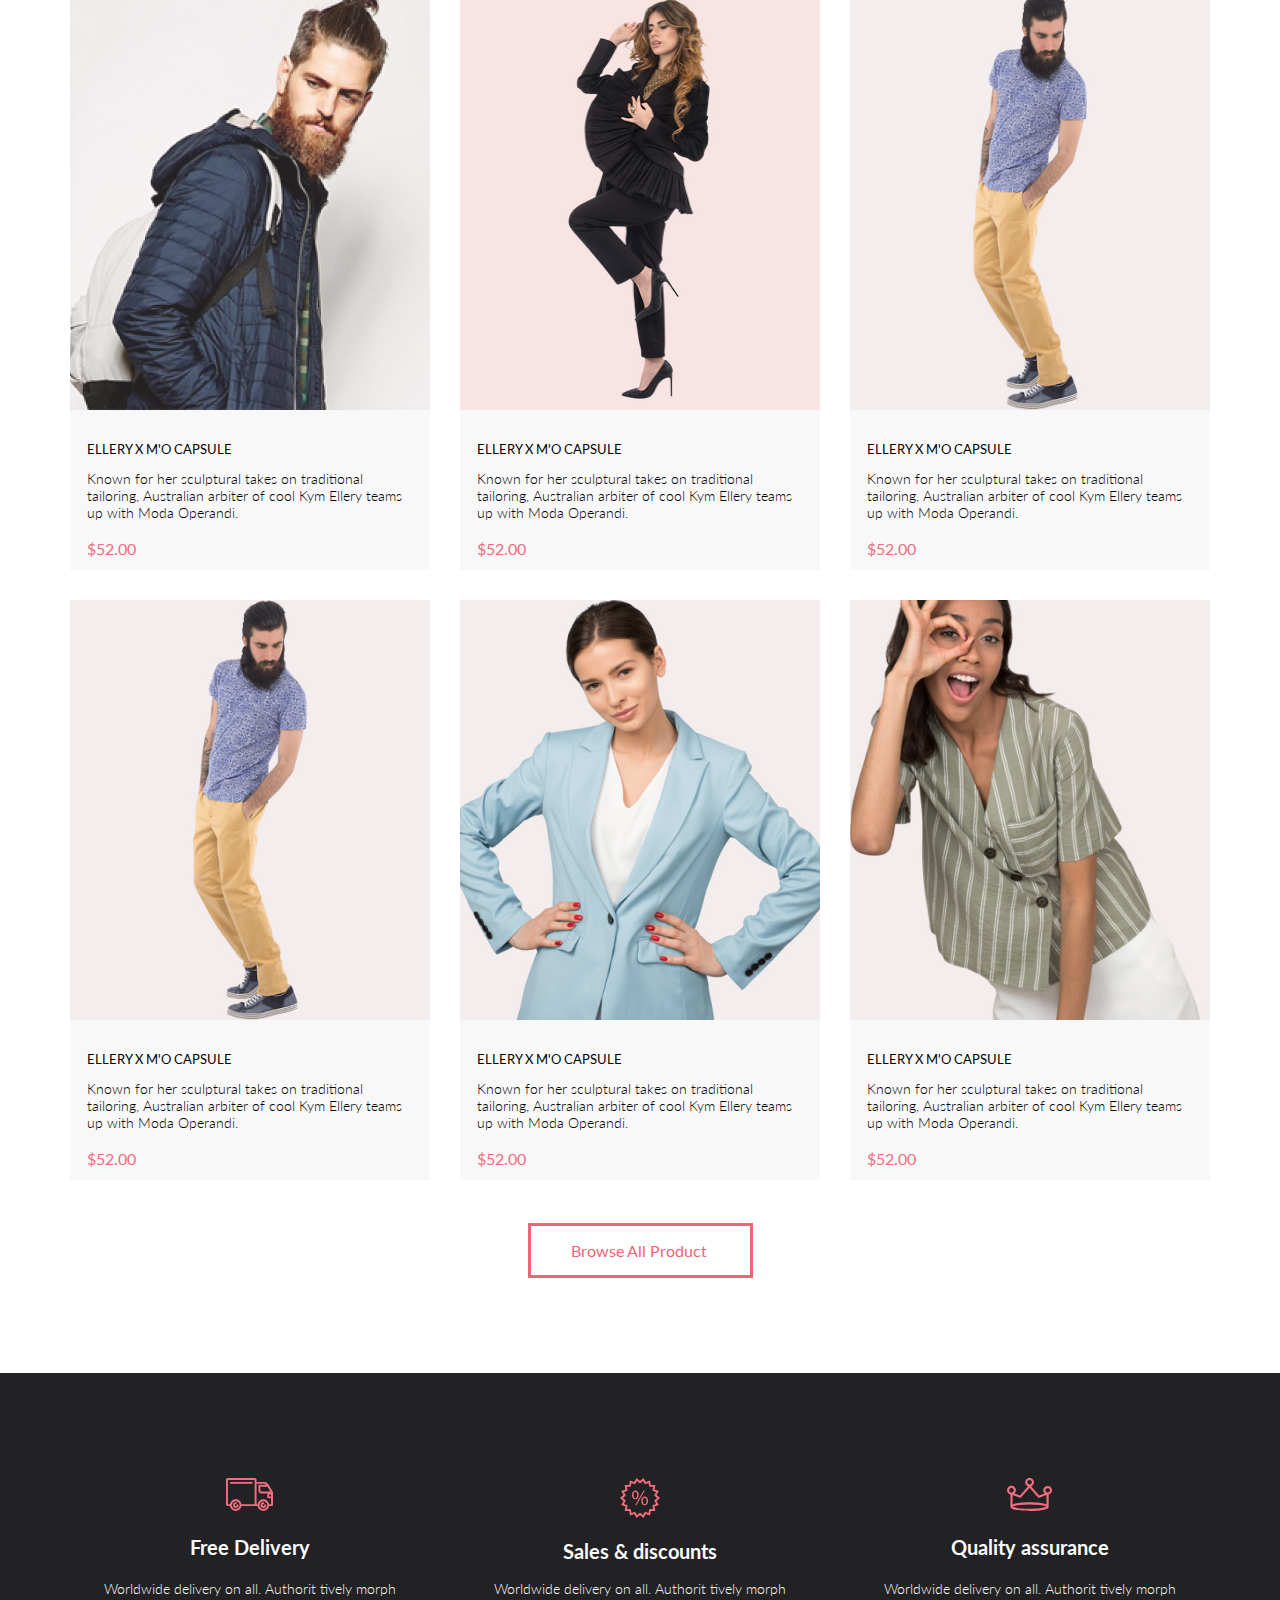
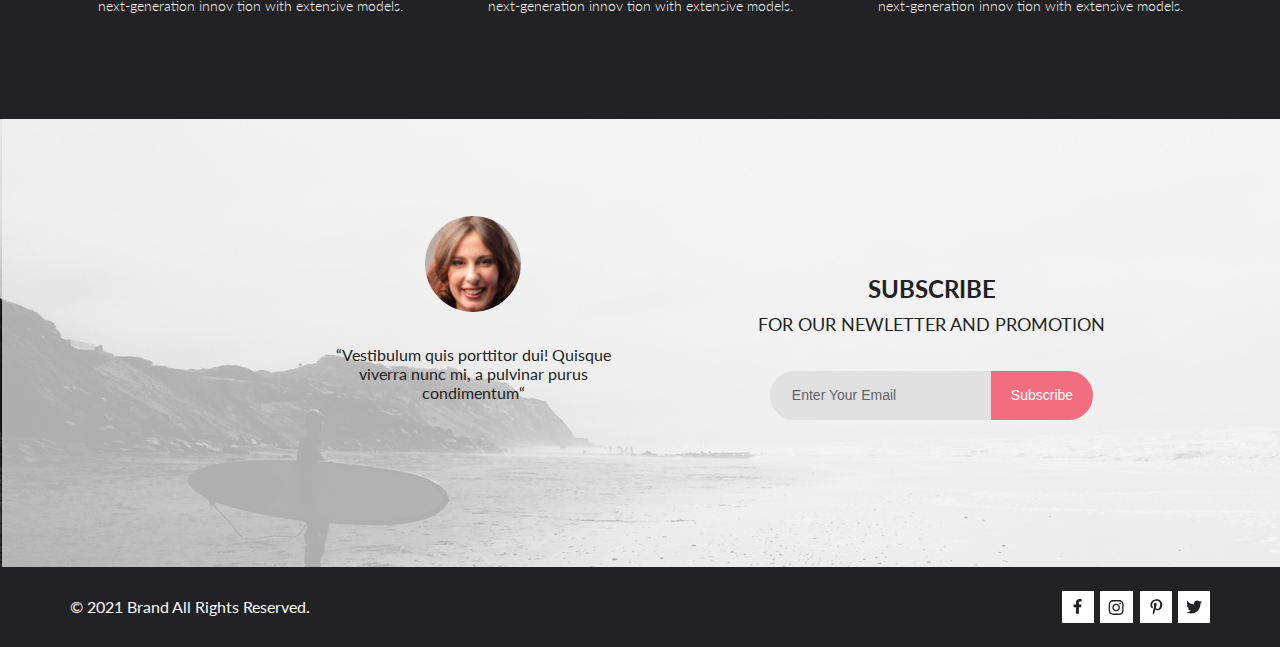
==== commit 2718ad4b: "Домашнее задание №4" ====
--- a/index.html
+++ b/index.html
@@ -5,7 +5,7 @@
     <meta charset="UTF-8">
     <meta http-equiv="X-UA-Compatible" content="IE=edge">
     <meta name="viewport" content="width=device-width, initial-scale=1.0">
-    <link rel="stylesheet" href="css/style.css">
+    <link rel="stylesheet" href="scss/style.css">
     <link rel="preconnect" href="https://fonts.googleapis.com">
     <link rel="preconnect" href="https://fonts.gstatic.com" crossorigin>
     <link href="https://fonts.googleapis.com/css2?family=Lato:ital,wght@0,300;0,400;0,700;0,900;1,400&display=swap"
@@ -19,51 +19,51 @@
             <!-- как вариант можно заменить на ul и переименовать в header__block -->
             <div class="header__items">
                 <a class="logo header__item"><img src="img/logo.svg" alt="logo"></a>
-                <figure>
-                    <form action="#" class="search header__item">
-                        <label for="search-btn">
+                <figure class="search">
+                    <form action="#" class="header__item">
+                        <label for="search-btn" class="search__btn">
                             <svg width="27" height="28" viewBox="0 0 27 28" xmlns="http://www.w3.org/2000/svg">
                                 <path
                                     d="M19.0596 17.6259C20.6713 15.8658 21.6282 13.6048 21.7698 11.2225C21.9113 8.84018 21.2288 6.48173 19.8369 4.54318C18.445 2.60463 16.4285 1.20404 14.126 0.576619C11.8234 -0.0508009 9.3751 0.13316 7.19217 1.09761C5.00923 2.06205 3.22463 3.74825 2.13804 5.87302C1.05145 7.9978 0.729054 10.4318 1.225 12.7661C1.72094 15.1005 3.00501 17.1932 4.86158 18.6927C6.71814 20.1922 9.03413 21.0072 11.4206 21.0009C13.673 21.004 15.8645 20.27 17.6606 18.9109L25.4086 26.7179C25.4941 26.807 25.5965 26.8781 25.7099 26.927C25.8232 26.9759 25.9452 27.0017 26.0686 27.0029C26.1923 27.0033 26.3148 26.9782 26.4283 26.9292C26.5419 26.8801 26.6441 26.8082 26.7286 26.7179C26.9025 26.537 26.9997 26.2958 26.9997 26.0449C26.9997 25.794 26.9025 25.5528 26.7286 25.3719L19.0596 17.6259ZM2.88662 10.5009C2.89946 8.81563 3.41094 7.17187 4.35659 5.77685C5.30224 4.38183 6.63972 3.29801 8.20044 2.662C9.76115 2.02599 11.4752 1.86627 13.1266 2.20298C14.7779 2.53969 16.2926 3.35775 17.4797 4.55404C18.6668 5.75033 19.4732 7.27129 19.7972 8.92519C20.1212 10.5791 19.9483 12.2919 19.3002 13.8476C18.6522 15.4034 17.5581 16.7325 16.1559 17.6674C14.7536 18.6023 13.1059 19.1011 11.4206 19.1009C9.14916 19.0901 6.97482 18.1784 5.37484 16.566C3.77486 14.9537 2.87998 12.7724 2.88662 10.5009Z"
                                     fill="#E8E8E8" />
                             </svg>
                         </label>
-                        <input id="search-btn" type="search">
-                        <!-- не понимаю как стилизовать поле ввода (почему-то не получается задать стиль элементу так что бы он соответствовал размеру картинки не был больше либо меньше, у меня получается так что даже при убранных отступах поля лейбл, всё равно поле становится не ровно и либо слишком маленкой высоты либо слишком сильно раздувает поле header) -->
+                        <input id="search-btn" type="search" class="search__input">
                     </form>
                 </figure>
             </div>
             <div class="header__items">
                 <figure>
-                    <a href="#" class="header__menu header__item"><img src="img/menu.svg" alt="menu"></a>
-                    <!-- <a href="#" class="header__contact header__item"><img src="img/contact.svg" alt="contact"></a> -->
-                    <!-- <a href="#" class="header__basket header__item"><img src="img/basket.svg" alt="basket"></a> -->
-
-                    <!-- <button class="menu__btn">
-
-                    <svg width="32" height="23" viewBox="0 0 32 23" fill="none" xmlns="http://www.w3.org/2000/svg">
-                        <path d="M0 23V20.31H32V23H0ZM0 12.76V10.07H32V12.76H0ZM0 2.69V0H32V2.69H0Z" fill="#E8E8E8" />
-                    </svg>
-                    
-                </button> -->
-                    <!-- так же у меня не выходит корректный вид меню (если убрать комментарий вы увидите что происходит, почему-то появляется задний фон, у меня гдето в коде ошибка но я не могу понять где, причем если поменять button на div картинка становится нормальной, помогите разобраться пожалуйста) -->
+
+                    <button class="header__menu header__item">
+
+                        <svg width="32" height="23" viewBox="0 0 32 23" fill="none" xmlns="http://www.w3.org/2000/svg">
+                            <path d="M0 23V20.31H32V23H0ZM0 12.76V10.07H32V12.76H0ZM0 2.69V0H32V2.69H0Z"
+                                fill="#E8E8E8" />
+                        </svg>
+
+                    </button>
                 </figure>
-                <figure>
-                    <svg width="29" height="29" viewBox="0 0 29 29" fill="none" xmlns="http://www.w3.org/2000/svg"
-                        class="header__contact header__item">
-                        <path
-                            d="M14.5 19.937C19 19.937 22.656 15.464 22.656 9.968C22.656 4.472 19 0 14.5 0C13.3631 0.0217413 12.2463 0.303398 11.2351 0.823397C10.2239 1.34339 9.34507 2.08794 8.66602 3C7.12663 4.99573 6.30819 7.45381 6.34399 9.974C6.34399 15.465 10 19.937 14.5 19.937ZM14.5 1.813C18 1.813 20.844 5.472 20.844 9.969C20.844 14.466 17.998 18.125 14.5 18.125C11.002 18.125 8.15603 14.465 8.15503 9.969C8.15403 5.473 11 1.813 14.5 1.813ZM20.844 18.125C20.6036 18.125 20.373 18.2205 20.203 18.3905C20.033 18.5605 19.9375 18.7911 19.9375 19.0315C19.9375 19.2719 20.033 19.5025 20.203 19.6725C20.373 19.8425 20.6036 19.938 20.844 19.938C22.526 19.9399 24.1386 20.6088 25.3279 21.7982C26.5172 22.9875 27.1861 24.6 27.188 26.282C27.1875 26.5221 27.0918 26.7523 26.922 26.9221C26.7522 27.0918 26.5221 27.1875 26.282 27.188H2.71997C2.47985 27.1875 2.24975 27.0918 2.07996 26.9221C1.91016 26.7523 1.81449 26.5221 1.81396 26.282C1.81608 24.6001 2.48517 22.9877 3.67444 21.7985C4.86371 20.6092 6.47608 19.9401 8.15796 19.938C8.39824 19.938 8.62868 19.8425 8.79858 19.6726C8.96849 19.5027 9.06396 19.2723 9.06396 19.032C9.06396 18.7917 8.96849 18.5613 8.79858 18.3914C8.62868 18.2215 8.39824 18.126 8.15796 18.126C5.99541 18.1279 3.92201 18.9875 2.39258 20.5164C0.863144 22.0453 0.00264777 24.1185 0 26.281C0.000794067 27.0019 0.287502 27.693 0.797241 28.2027C1.30698 28.7125 1.99811 28.9992 2.71899 29H26.282C27.0027 28.9989 27.6936 28.7121 28.2031 28.2024C28.7126 27.6927 28.9992 27.0017 29 26.281C28.9974 24.1187 28.1372 22.0457 26.6083 20.5168C25.0793 18.9878 23.0063 18.1276 20.844 18.125Z"
-                            fill="#E8E8E8" />
-                    </svg>
-                </figure>
-                <figure>
-                    <svg width="32" height="29" viewBox="0 0 32 29" fill="none" xmlns="http://www.w3.org/2000/svg"
-                        class="header__basket header__item">
-                        <path
-                            d="M26.2009 29C25.5532 28.9738 24.9415 28.6948 24.4972 28.2227C24.0529 27.7506 23.8114 27.1232 23.8245 26.475C23.8376 25.8269 24.1043 25.2097 24.5673 24.7559C25.0303 24.3022 25.6527 24.048 26.301 24.048C26.9493 24.048 27.5717 24.3022 28.0347 24.7559C28.4977 25.2097 28.7644 25.8269 28.7775 26.475C28.7906 27.1232 28.549 27.7506 28.1047 28.2227C27.6604 28.6948 27.0488 28.9738 26.401 29H26.2009ZM6.75293 26.32C6.75293 25.79 6.91011 25.2718 7.20459 24.8311C7.49907 24.3904 7.91764 24.0469 8.40735 23.844C8.89705 23.6412 9.43594 23.5881 9.95581 23.6915C10.4757 23.7949 10.9532 24.0502 11.328 24.425C11.7028 24.7998 11.9581 25.2773 12.0615 25.7972C12.1649 26.317 12.1118 26.8559 11.9089 27.3456C11.7061 27.8353 11.3626 28.2539 10.9219 28.5483C10.4812 28.8428 9.96304 29 9.43298 29C9.08087 29.0003 8.73212 28.9311 8.40674 28.7966C8.08136 28.662 7.78569 28.4646 7.53662 28.2158C7.28755 27.9669 7.09001 27.6713 6.9552 27.3461C6.82039 27.0208 6.75098 26.6721 6.75098 26.32H6.75293ZM10.553 20.686C10.2935 20.6868 10.0409 20.6024 9.83411 20.4457C9.62727 20.2891 9.47758 20.0689 9.40796 19.819L4.57495 2.36401H1.18201C0.868521 2.36401 0.567859 2.23947 0.346191 2.01781C0.124523 1.79614 0 1.49549 0 1.18201C0 0.868519 0.124523 0.567873 0.346191 0.346205C0.567859 0.124537 0.868521 5.81268e-06 1.18201 5.81268e-06H5.46301C5.7225 -0.00080736 5.97504 0.0837201 6.18176 0.240568C6.38848 0.397416 6.53784 0.617884 6.60693 0.868006L11.4399 18.323H24.6179L29.001 8.27501H14.401C14.2428 8.27961 14.0854 8.25242 13.9379 8.19507C13.7904 8.13771 13.6559 8.05134 13.5424 7.94108C13.4288 7.83082 13.3386 7.69891 13.277 7.55315C13.2154 7.40739 13.1836 7.25075 13.1836 7.0925C13.1836 6.93426 13.2154 6.77762 13.277 6.63186C13.3386 6.4861 13.4288 6.35419 13.5424 6.24393C13.6559 6.13367 13.7904 6.0473 13.9379 5.98994C14.0854 5.93259 14.2428 5.90541 14.401 5.91001H30.814C31.0097 5.90996 31.2022 5.95866 31.3744 6.05172C31.5465 6.14478 31.6928 6.27926 31.7999 6.44301C31.9078 6.60729 31.9734 6.79569 31.9908 6.99145C32.0083 7.18721 31.9771 7.38424 31.9 7.565L26.495 19.977C26.4026 20.1876 26.251 20.3668 26.0585 20.4927C25.866 20.6186 25.641 20.6858 25.411 20.686H10.553Z"
-                            fill="#E8E8E8" />
-                    </svg>
-                </figure>
+                <a href="registration.html">
+                    <figure>
+                        <svg width="29" height="29" viewBox="0 0 29 29" fill="none" xmlns="http://www.w3.org/2000/svg"
+                            class="header__contact header__item">
+                            <path
+                                d="M14.5 19.937C19 19.937 22.656 15.464 22.656 9.968C22.656 4.472 19 0 14.5 0C13.3631 0.0217413 12.2463 0.303398 11.2351 0.823397C10.2239 1.34339 9.34507 2.08794 8.66602 3C7.12663 4.99573 6.30819 7.45381 6.34399 9.974C6.34399 15.465 10 19.937 14.5 19.937ZM14.5 1.813C18 1.813 20.844 5.472 20.844 9.969C20.844 14.466 17.998 18.125 14.5 18.125C11.002 18.125 8.15603 14.465 8.15503 9.969C8.15403 5.473 11 1.813 14.5 1.813ZM20.844 18.125C20.6036 18.125 20.373 18.2205 20.203 18.3905C20.033 18.5605 19.9375 18.7911 19.9375 19.0315C19.9375 19.2719 20.033 19.5025 20.203 19.6725C20.373 19.8425 20.6036 19.938 20.844 19.938C22.526 19.9399 24.1386 20.6088 25.3279 21.7982C26.5172 22.9875 27.1861 24.6 27.188 26.282C27.1875 26.5221 27.0918 26.7523 26.922 26.9221C26.7522 27.0918 26.5221 27.1875 26.282 27.188H2.71997C2.47985 27.1875 2.24975 27.0918 2.07996 26.9221C1.91016 26.7523 1.81449 26.5221 1.81396 26.282C1.81608 24.6001 2.48517 22.9877 3.67444 21.7985C4.86371 20.6092 6.47608 19.9401 8.15796 19.938C8.39824 19.938 8.62868 19.8425 8.79858 19.6726C8.96849 19.5027 9.06396 19.2723 9.06396 19.032C9.06396 18.7917 8.96849 18.5613 8.79858 18.3914C8.62868 18.2215 8.39824 18.126 8.15796 18.126C5.99541 18.1279 3.92201 18.9875 2.39258 20.5164C0.863144 22.0453 0.00264777 24.1185 0 26.281C0.000794067 27.0019 0.287502 27.693 0.797241 28.2027C1.30698 28.7125 1.99811 28.9992 2.71899 29H26.282C27.0027 28.9989 27.6936 28.7121 28.2031 28.2024C28.7126 27.6927 28.9992 27.0017 29 26.281C28.9974 24.1187 28.1372 22.0457 26.6083 20.5168C25.0793 18.9878 23.0063 18.1276 20.844 18.125Z"
+                                fill="#E8E8E8" />
+                        </svg>
+                    </figure>
+                </a>
+                <a href="cart.html">
+                    <figure>
+                        <svg width="32" height="29" viewBox="0 0 32 29" fill="none" xmlns="http://www.w3.org/2000/svg"
+                            class="header__basket header__item">
+                            <path
+                                d="M26.2009 29C25.5532 28.9738 24.9415 28.6948 24.4972 28.2227C24.0529 27.7506 23.8114 27.1232 23.8245 26.475C23.8376 25.8269 24.1043 25.2097 24.5673 24.7559C25.0303 24.3022 25.6527 24.048 26.301 24.048C26.9493 24.048 27.5717 24.3022 28.0347 24.7559C28.4977 25.2097 28.7644 25.8269 28.7775 26.475C28.7906 27.1232 28.549 27.7506 28.1047 28.2227C27.6604 28.6948 27.0488 28.9738 26.401 29H26.2009ZM6.75293 26.32C6.75293 25.79 6.91011 25.2718 7.20459 24.8311C7.49907 24.3904 7.91764 24.0469 8.40735 23.844C8.89705 23.6412 9.43594 23.5881 9.95581 23.6915C10.4757 23.7949 10.9532 24.0502 11.328 24.425C11.7028 24.7998 11.9581 25.2773 12.0615 25.7972C12.1649 26.317 12.1118 26.8559 11.9089 27.3456C11.7061 27.8353 11.3626 28.2539 10.9219 28.5483C10.4812 28.8428 9.96304 29 9.43298 29C9.08087 29.0003 8.73212 28.9311 8.40674 28.7966C8.08136 28.662 7.78569 28.4646 7.53662 28.2158C7.28755 27.9669 7.09001 27.6713 6.9552 27.3461C6.82039 27.0208 6.75098 26.6721 6.75098 26.32H6.75293ZM10.553 20.686C10.2935 20.6868 10.0409 20.6024 9.83411 20.4457C9.62727 20.2891 9.47758 20.0689 9.40796 19.819L4.57495 2.36401H1.18201C0.868521 2.36401 0.567859 2.23947 0.346191 2.01781C0.124523 1.79614 0 1.49549 0 1.18201C0 0.868519 0.124523 0.567873 0.346191 0.346205C0.567859 0.124537 0.868521 5.81268e-06 1.18201 5.81268e-06H5.46301C5.7225 -0.00080736 5.97504 0.0837201 6.18176 0.240568C6.38848 0.397416 6.53784 0.617884 6.60693 0.868006L11.4399 18.323H24.6179L29.001 8.27501H14.401C14.2428 8.27961 14.0854 8.25242 13.9379 8.19507C13.7904 8.13771 13.6559 8.05134 13.5424 7.94108C13.4288 7.83082 13.3386 7.69891 13.277 7.55315C13.2154 7.40739 13.1836 7.25075 13.1836 7.0925C13.1836 6.93426 13.2154 6.77762 13.277 6.63186C13.3386 6.4861 13.4288 6.35419 13.5424 6.24393C13.6559 6.13367 13.7904 6.0473 13.9379 5.98994C14.0854 5.93259 14.2428 5.90541 14.401 5.91001H30.814C31.0097 5.90996 31.2022 5.95866 31.3744 6.05172C31.5465 6.14478 31.6928 6.27926 31.7999 6.44301C31.9078 6.60729 31.9734 6.79569 31.9908 6.99145C32.0083 7.18721 31.9771 7.38424 31.9 7.565L26.495 19.977C26.4026 20.1876 26.251 20.3668 26.0585 20.4927C25.866 20.6186 25.641 20.6858 25.411 20.686H10.553Z"
+                                fill="#E8E8E8" />
+                        </svg>
+                    </figure>
+                </a>
             </div>
         </div>
     </header>
@@ -105,49 +105,114 @@
             <p class="products__description">Shop for items based on what we featured in this week</p>
             <ul class="products__list">
                 <li class="product">
-                    <a href="#"><img src="img/cont_1.jpg" alt="" class="product__pic"></a>
+                    <a href="#" class="product__img">
+                        <img src="img/cont_1.jpg" alt="Ellery x m'o capsule" class="product__pic">
+                        <div class="product__add">
+                            <p class="product__add_txt"><svg width="27" height="25" viewBox="0 0 27 25" fill="none"
+                                    xmlns="http://www.w3.org/2000/svg">
+                                    <path
+                                        d="M21.876 22.2662C21.921 22.2549 21.9423 22.2339 21.96 22.2129C21.9678 22.2037 21.9756 22.1946 21.9835 22.1855C22.02 22.1438 22.0233 22.0553 22.0224 22.0105C22.0092 21.9044 21.9185 21.8315 21.8412 21.8315C21.8375 21.8315 21.8336 21.8317 21.8312 21.8318C21.7531 21.8372 21.6653 21.9409 21.6719 22.0625C21.6813 22.1793 21.7675 22.2662 21.8392 22.2662H21.876ZM8.21954 22.2599C8.31873 22.2599 8.39935 22.1655 8.39935 22.0496C8.39935 21.9341 8.31873 21.8401 8.21954 21.8401C8.12042 21.8401 8.03973 21.9341 8.03973 22.0496C8.03973 22.1655 8.12042 22.2599 8.21954 22.2599ZM21.9995 24.2662C21.9517 24.2662 21.8878 24.2662 21.8392 24.2662C20.7017 24.2662 19.7567 23.3545 19.6765 22.198C19.5964 20.9929 20.4937 19.9183 21.6953 19.8364C21.7441 19.8331 21.7928 19.8315 21.8412 19.8315C22.9799 19.8315 23.9413 20.7324 24.019 21.8884C24.0505 22.4915 23.8741 23.0612 23.4898 23.5012C23.1055 23.9575 22.5764 24.2177 21.9995 24.2662ZM8.21954 24.2599C7.01532 24.2599 6.03973 23.2709 6.03973 22.0496C6.03973 20.8291 7.01532 19.8401 8.21954 19.8401C9.42371 19.8401 10.3994 20.8291 10.3994 22.0496C10.3994 23.2709 9.42371 24.2599 8.21954 24.2599ZM21.1984 17.3938H9.13306C8.70013 17.3938 8.31586 17.1005 8.20331 16.6775L4.27753 2.24768H1.52173C0.993408 2.24768 0.560547 1.80859 0.560547 1.27039C0.560547 0.733032 0.993408 0.292969 1.52173 0.292969H4.99933C5.43134 0.292969 5.81561 0.586304 5.9281 1.01025L9.85394 15.4391H20.5576L24.1144 7.13379H12.2578C11.7286 7.13379 11.2957 6.69373 11.2957 6.15649C11.2957 5.61914 11.7286 5.17908 12.2578 5.17908H25.5886C25.9091 5.17908 26.2141 5.34192 26.3896 5.61914C26.566 5.89539 26.5984 6.23743 26.4697 6.547L22.0795 16.807C21.9193 17.1653 21.5827 17.3938 21.1984 17.3938Z"
+                                        fill="white" />
+                                </svg>
+                                Add to Cart</p>
+                        </div>
+                    </a>
                     <span class="product__title">Ellery x m'o capsule</span>
                     <p class="product__text">Known for her sculptural takes on traditional tailoring,
                         Australian arbiter of cool Kym Ellery teams up with Moda Operandi.</p>
                     <span class="product__price">$52.00</span>
                 </li>
                 <li class="product">
-                    <a href="#"><img src="img/cont_2.jpg" alt="" class="product__pic"></a>
+                    <a href="#" class="product__img">
+                        <img src="img/cont_2.jpg" alt="Ellery x m'o capsule" class="product__pic">
+                        <div class="product__add">
+                            <p class="product__add_txt"><svg width="27" height="25" viewBox="0 0 27 25" fill="none"
+                                    xmlns="http://www.w3.org/2000/svg">
+                                    <path
+                                        d="M21.876 22.2662C21.921 22.2549 21.9423 22.2339 21.96 22.2129C21.9678 22.2037 21.9756 22.1946 21.9835 22.1855C22.02 22.1438 22.0233 22.0553 22.0224 22.0105C22.0092 21.9044 21.9185 21.8315 21.8412 21.8315C21.8375 21.8315 21.8336 21.8317 21.8312 21.8318C21.7531 21.8372 21.6653 21.9409 21.6719 22.0625C21.6813 22.1793 21.7675 22.2662 21.8392 22.2662H21.876ZM8.21954 22.2599C8.31873 22.2599 8.39935 22.1655 8.39935 22.0496C8.39935 21.9341 8.31873 21.8401 8.21954 21.8401C8.12042 21.8401 8.03973 21.9341 8.03973 22.0496C8.03973 22.1655 8.12042 22.2599 8.21954 22.2599ZM21.9995 24.2662C21.9517 24.2662 21.8878 24.2662 21.8392 24.2662C20.7017 24.2662 19.7567 23.3545 19.6765 22.198C19.5964 20.9929 20.4937 19.9183 21.6953 19.8364C21.7441 19.8331 21.7928 19.8315 21.8412 19.8315C22.9799 19.8315 23.9413 20.7324 24.019 21.8884C24.0505 22.4915 23.8741 23.0612 23.4898 23.5012C23.1055 23.9575 22.5764 24.2177 21.9995 24.2662ZM8.21954 24.2599C7.01532 24.2599 6.03973 23.2709 6.03973 22.0496C6.03973 20.8291 7.01532 19.8401 8.21954 19.8401C9.42371 19.8401 10.3994 20.8291 10.3994 22.0496C10.3994 23.2709 9.42371 24.2599 8.21954 24.2599ZM21.1984 17.3938H9.13306C8.70013 17.3938 8.31586 17.1005 8.20331 16.6775L4.27753 2.24768H1.52173C0.993408 2.24768 0.560547 1.80859 0.560547 1.27039C0.560547 0.733032 0.993408 0.292969 1.52173 0.292969H4.99933C5.43134 0.292969 5.81561 0.586304 5.9281 1.01025L9.85394 15.4391H20.5576L24.1144 7.13379H12.2578C11.7286 7.13379 11.2957 6.69373 11.2957 6.15649C11.2957 5.61914 11.7286 5.17908 12.2578 5.17908H25.5886C25.9091 5.17908 26.2141 5.34192 26.3896 5.61914C26.566 5.89539 26.5984 6.23743 26.4697 6.547L22.0795 16.807C21.9193 17.1653 21.5827 17.3938 21.1984 17.3938Z"
+                                        fill="white" />
+                                </svg>
+                                Add to Cart</p>
+                        </div>
+                    </a>
                     <span class="product__title">Ellery x m'o capsule</span>
                     <p class="product__text">Known for her sculptural takes on traditional tailoring, Australian arbiter
                         of cool Kym Ellery teams up with Moda Operandi.</p>
                     <span class="product__price">$52.00</span>
                 </li>
                 <li class="product">
-                    <a href="#"><img src="img/cont_4.jpg" alt="" class="product__pic"></a>
+                    <a href="#" class="product__img">
+                        <img src="img/cont_4.jpg" alt="Ellery x m'o capsule" class="product__pic">
+                        <div class="product__add">
+                            <p class="product__add_txt"><svg width="27" height="25" viewBox="0 0 27 25" fill="none"
+                                    xmlns="http://www.w3.org/2000/svg">
+                                    <path
+                                        d="M21.876 22.2662C21.921 22.2549 21.9423 22.2339 21.96 22.2129C21.9678 22.2037 21.9756 22.1946 21.9835 22.1855C22.02 22.1438 22.0233 22.0553 22.0224 22.0105C22.0092 21.9044 21.9185 21.8315 21.8412 21.8315C21.8375 21.8315 21.8336 21.8317 21.8312 21.8318C21.7531 21.8372 21.6653 21.9409 21.6719 22.0625C21.6813 22.1793 21.7675 22.2662 21.8392 22.2662H21.876ZM8.21954 22.2599C8.31873 22.2599 8.39935 22.1655 8.39935 22.0496C8.39935 21.9341 8.31873 21.8401 8.21954 21.8401C8.12042 21.8401 8.03973 21.9341 8.03973 22.0496C8.03973 22.1655 8.12042 22.2599 8.21954 22.2599ZM21.9995 24.2662C21.9517 24.2662 21.8878 24.2662 21.8392 24.2662C20.7017 24.2662 19.7567 23.3545 19.6765 22.198C19.5964 20.9929 20.4937 19.9183 21.6953 19.8364C21.7441 19.8331 21.7928 19.8315 21.8412 19.8315C22.9799 19.8315 23.9413 20.7324 24.019 21.8884C24.0505 22.4915 23.8741 23.0612 23.4898 23.5012C23.1055 23.9575 22.5764 24.2177 21.9995 24.2662ZM8.21954 24.2599C7.01532 24.2599 6.03973 23.2709 6.03973 22.0496C6.03973 20.8291 7.01532 19.8401 8.21954 19.8401C9.42371 19.8401 10.3994 20.8291 10.3994 22.0496C10.3994 23.2709 9.42371 24.2599 8.21954 24.2599ZM21.1984 17.3938H9.13306C8.70013 17.3938 8.31586 17.1005 8.20331 16.6775L4.27753 2.24768H1.52173C0.993408 2.24768 0.560547 1.80859 0.560547 1.27039C0.560547 0.733032 0.993408 0.292969 1.52173 0.292969H4.99933C5.43134 0.292969 5.81561 0.586304 5.9281 1.01025L9.85394 15.4391H20.5576L24.1144 7.13379H12.2578C11.7286 7.13379 11.2957 6.69373 11.2957 6.15649C11.2957 5.61914 11.7286 5.17908 12.2578 5.17908H25.5886C25.9091 5.17908 26.2141 5.34192 26.3896 5.61914C26.566 5.89539 26.5984 6.23743 26.4697 6.547L22.0795 16.807C21.9193 17.1653 21.5827 17.3938 21.1984 17.3938Z"
+                                        fill="white" />
+                                </svg>
+                                Add to Cart</p>
+                        </div>
+                    </a>
                     <span class="product__title">Ellery x m'o capsule</span>
                     <p class="product__text">Known for her sculptural takes on traditional tailoring, Australian arbiter
                         of cool Kym Ellery teams up with Moda Operandi.</p>
                     <span class="product__price">$52.00</span>
                 </li>
                 <li class="product">
-                    <a href="#"><img src="img/cont_4.jpg" alt="" class="product__pic"></a>
+                    <a href="#" class="product__img">
+                        <img src="img/cont_4.jpg" alt="Ellery x m'o capsule" class="product__pic">
+                        <div class="product__add">
+                            <p class="product__add_txt"><svg width="27" height="25" viewBox="0 0 27 25" fill="none"
+                                    xmlns="http://www.w3.org/2000/svg">
+                                    <path
+                                        d="M21.876 22.2662C21.921 22.2549 21.9423 22.2339 21.96 22.2129C21.9678 22.2037 21.9756 22.1946 21.9835 22.1855C22.02 22.1438 22.0233 22.0553 22.0224 22.0105C22.0092 21.9044 21.9185 21.8315 21.8412 21.8315C21.8375 21.8315 21.8336 21.8317 21.8312 21.8318C21.7531 21.8372 21.6653 21.9409 21.6719 22.0625C21.6813 22.1793 21.7675 22.2662 21.8392 22.2662H21.876ZM8.21954 22.2599C8.31873 22.2599 8.39935 22.1655 8.39935 22.0496C8.39935 21.9341 8.31873 21.8401 8.21954 21.8401C8.12042 21.8401 8.03973 21.9341 8.03973 22.0496C8.03973 22.1655 8.12042 22.2599 8.21954 22.2599ZM21.9995 24.2662C21.9517 24.2662 21.8878 24.2662 21.8392 24.2662C20.7017 24.2662 19.7567 23.3545 19.6765 22.198C19.5964 20.9929 20.4937 19.9183 21.6953 19.8364C21.7441 19.8331 21.7928 19.8315 21.8412 19.8315C22.9799 19.8315 23.9413 20.7324 24.019 21.8884C24.0505 22.4915 23.8741 23.0612 23.4898 23.5012C23.1055 23.9575 22.5764 24.2177 21.9995 24.2662ZM8.21954 24.2599C7.01532 24.2599 6.03973 23.2709 6.03973 22.0496C6.03973 20.8291 7.01532 19.8401 8.21954 19.8401C9.42371 19.8401 10.3994 20.8291 10.3994 22.0496C10.3994 23.2709 9.42371 24.2599 8.21954 24.2599ZM21.1984 17.3938H9.13306C8.70013 17.3938 8.31586 17.1005 8.20331 16.6775L4.27753 2.24768H1.52173C0.993408 2.24768 0.560547 1.80859 0.560547 1.27039C0.560547 0.733032 0.993408 0.292969 1.52173 0.292969H4.99933C5.43134 0.292969 5.81561 0.586304 5.9281 1.01025L9.85394 15.4391H20.5576L24.1144 7.13379H12.2578C11.7286 7.13379 11.2957 6.69373 11.2957 6.15649C11.2957 5.61914 11.7286 5.17908 12.2578 5.17908H25.5886C25.9091 5.17908 26.2141 5.34192 26.3896 5.61914C26.566 5.89539 26.5984 6.23743 26.4697 6.547L22.0795 16.807C21.9193 17.1653 21.5827 17.3938 21.1984 17.3938Z"
+                                        fill="white" />
+                                </svg>
+                                Add to Cart</p>
+                        </div>
+                    </a>
                     <span class="product__title">Ellery x m'o capsule</span>
                     <p class="product__text">Known for her sculptural takes on traditional tailoring,
                         Australian arbiter of cool Kym Ellery teams up with Moda Operandi.</p>
                     <span class="product__price">$52.00</span>
                 </li>
                 <li class="product">
-                    <a href="#"><img src="img/cont_5.jpg" alt="" class="product__pic"></a>
+                    <a href="#" class="product__img">
+                        <img src="img/cont_5.jpg" alt="Ellery x m'o capsule" class="product__pic">
+                        <div class="product__add">
+                            <p class="product__add_txt"><svg width="27" height="25" viewBox="0 0 27 25" fill="none"
+                                    xmlns="http://www.w3.org/2000/svg">
+                                    <path
+                                        d="M21.876 22.2662C21.921 22.2549 21.9423 22.2339 21.96 22.2129C21.9678 22.2037 21.9756 22.1946 21.9835 22.1855C22.02 22.1438 22.0233 22.0553 22.0224 22.0105C22.0092 21.9044 21.9185 21.8315 21.8412 21.8315C21.8375 21.8315 21.8336 21.8317 21.8312 21.8318C21.7531 21.8372 21.6653 21.9409 21.6719 22.0625C21.6813 22.1793 21.7675 22.2662 21.8392 22.2662H21.876ZM8.21954 22.2599C8.31873 22.2599 8.39935 22.1655 8.39935 22.0496C8.39935 21.9341 8.31873 21.8401 8.21954 21.8401C8.12042 21.8401 8.03973 21.9341 8.03973 22.0496C8.03973 22.1655 8.12042 22.2599 8.21954 22.2599ZM21.9995 24.2662C21.9517 24.2662 21.8878 24.2662 21.8392 24.2662C20.7017 24.2662 19.7567 23.3545 19.6765 22.198C19.5964 20.9929 20.4937 19.9183 21.6953 19.8364C21.7441 19.8331 21.7928 19.8315 21.8412 19.8315C22.9799 19.8315 23.9413 20.7324 24.019 21.8884C24.0505 22.4915 23.8741 23.0612 23.4898 23.5012C23.1055 23.9575 22.5764 24.2177 21.9995 24.2662ZM8.21954 24.2599C7.01532 24.2599 6.03973 23.2709 6.03973 22.0496C6.03973 20.8291 7.01532 19.8401 8.21954 19.8401C9.42371 19.8401 10.3994 20.8291 10.3994 22.0496C10.3994 23.2709 9.42371 24.2599 8.21954 24.2599ZM21.1984 17.3938H9.13306C8.70013 17.3938 8.31586 17.1005 8.20331 16.6775L4.27753 2.24768H1.52173C0.993408 2.24768 0.560547 1.80859 0.560547 1.27039C0.560547 0.733032 0.993408 0.292969 1.52173 0.292969H4.99933C5.43134 0.292969 5.81561 0.586304 5.9281 1.01025L9.85394 15.4391H20.5576L24.1144 7.13379H12.2578C11.7286 7.13379 11.2957 6.69373 11.2957 6.15649C11.2957 5.61914 11.7286 5.17908 12.2578 5.17908H25.5886C25.9091 5.17908 26.2141 5.34192 26.3896 5.61914C26.566 5.89539 26.5984 6.23743 26.4697 6.547L22.0795 16.807C21.9193 17.1653 21.5827 17.3938 21.1984 17.3938Z"
+                                        fill="white" />
+                                </svg>
+                                Add to Cart</p>
+                        </div>
+                    </a>
                     <span class="product__title">Ellery x m'o capsule</span>
                     <p class="product__text">Known for her sculptural takes on traditional tailoring,
                         Australian arbiter of cool Kym Ellery teams up with Moda Operandi.</p>
                     <span class="product__price">$52.00</span>
                 </li>
                 <li class="product">
-                    <a href="#"><img src="img/cont_6.jpg" alt="" class="product__pic"></a>
+                    <a href="#" class="product__img">
+                        <img src="img/cont_6.jpg" alt="Ellery x m'o capsule" class="product__pic">
+                        <div class="product__add">
+                            <p class="product__add_txt"><svg width="27" height="25" viewBox="0 0 27 25" fill="none"
+                                    xmlns="http://www.w3.org/2000/svg">
+                                    <path
+                                        d="M21.876 22.2662C21.921 22.2549 21.9423 22.2339 21.96 22.2129C21.9678 22.2037 21.9756 22.1946 21.9835 22.1855C22.02 22.1438 22.0233 22.0553 22.0224 22.0105C22.0092 21.9044 21.9185 21.8315 21.8412 21.8315C21.8375 21.8315 21.8336 21.8317 21.8312 21.8318C21.7531 21.8372 21.6653 21.9409 21.6719 22.0625C21.6813 22.1793 21.7675 22.2662 21.8392 22.2662H21.876ZM8.21954 22.2599C8.31873 22.2599 8.39935 22.1655 8.39935 22.0496C8.39935 21.9341 8.31873 21.8401 8.21954 21.8401C8.12042 21.8401 8.03973 21.9341 8.03973 22.0496C8.03973 22.1655 8.12042 22.2599 8.21954 22.2599ZM21.9995 24.2662C21.9517 24.2662 21.8878 24.2662 21.8392 24.2662C20.7017 24.2662 19.7567 23.3545 19.6765 22.198C19.5964 20.9929 20.4937 19.9183 21.6953 19.8364C21.7441 19.8331 21.7928 19.8315 21.8412 19.8315C22.9799 19.8315 23.9413 20.7324 24.019 21.8884C24.0505 22.4915 23.8741 23.0612 23.4898 23.5012C23.1055 23.9575 22.5764 24.2177 21.9995 24.2662ZM8.21954 24.2599C7.01532 24.2599 6.03973 23.2709 6.03973 22.0496C6.03973 20.8291 7.01532 19.8401 8.21954 19.8401C9.42371 19.8401 10.3994 20.8291 10.3994 22.0496C10.3994 23.2709 9.42371 24.2599 8.21954 24.2599ZM21.1984 17.3938H9.13306C8.70013 17.3938 8.31586 17.1005 8.20331 16.6775L4.27753 2.24768H1.52173C0.993408 2.24768 0.560547 1.80859 0.560547 1.27039C0.560547 0.733032 0.993408 0.292969 1.52173 0.292969H4.99933C5.43134 0.292969 5.81561 0.586304 5.9281 1.01025L9.85394 15.4391H20.5576L24.1144 7.13379H12.2578C11.7286 7.13379 11.2957 6.69373 11.2957 6.15649C11.2957 5.61914 11.7286 5.17908 12.2578 5.17908H25.5886C25.9091 5.17908 26.2141 5.34192 26.3896 5.61914C26.566 5.89539 26.5984 6.23743 26.4697 6.547L22.0795 16.807C21.9193 17.1653 21.5827 17.3938 21.1984 17.3938Z"
+                                        fill="white" />
+                                </svg>
+                                Add to Cart</p>
+                        </div>
+                    </a>
                     <span class="product__title">Ellery x m'o capsule</span>
                     <p class="product__text">Known for her sculptural takes on traditional tailoring,
                         Australian arbiter of cool Kym Ellery teams up with Moda Operandi.</p>
                     <span class="product__price">$52.00</span>
                 </li>
             </ul>
-            <!-- в данном блоке я заменил div изображения на ссылку теперь посетитель сайта может на нее перейти.  Так же я заменил некоторые элементы данного блока на подходящие например как спаны-->
             <a href="catalog.html" class="product__link">Browse All Product</a>
         </article>
     </section>
@@ -211,67 +276,28 @@
                     </div>
                     <div class="footer__right">
                         <a href="https://www.facebook.com/" class="facebook footer__right_element">
-                            <figure><svg width="32" height="32" viewBox="0 0 32 32" fill="none"
-                                    xmlns="http://www.w3.org/2000/svg">
-                                    <path d="M31.4506 0H0V32H31.4506V0Z" fill="white" />
-                                    <path
-                                        d="M19.0884 16.28L19.5069 13.616H16.8902V11.8873C16.8902 11.1585 17.2557 10.4481 18.4277 10.4481H19.6172V8.17997C19.6172 8.17997 18.5377 8 17.5056 8C15.3507 8 13.9422 9.27593 13.9422 11.5857V13.616H11.5469V16.28H13.9422V22.72H16.8902V16.28H19.0884Z"
-                                        fill="black" />
-                                </svg></figure>
+                            <svg width="32" height="32" viewBox="0 0 32 32" xmlns="http://www.w3.org/2000/svg">
+                                <path
+                                    d="M19.0884 16.28L19.5069 13.616H16.8902V11.8873C16.8902 11.1585 17.2557 10.4481 18.4277 10.4481H19.6172V8.17997C19.6172 8.17997 18.5377 8 17.5056 8C15.3507 8 13.9422 9.27593 13.9422 11.5857V13.616H11.5469V16.28H13.9422V22.72H16.8902V16.28H19.0884Z" />
+                            </svg>
                         </a>
                         <a href="https://www.instagram.com/" class="instagram footer__right_element">
-                            <figure><svg width="33" height="32" viewBox="0 0 33 32" fill="none"
-                                    xmlns="http://www.w3.org/2000/svg">
-                                    <path d="M32.1889 0H0.738281V32H32.1889V0Z" fill="white" />
-                                    <g clip-path="url(#clip0)">
-                                        <path
-                                            d="M16.139 12.6816C14.0238 12.6816 12.3177 14.3849 12.3177 16.4966C12.3177 18.6083 14.0238 20.3117 16.139 20.3117C18.2541 20.3117 19.9602 18.6083 19.9602 16.4966C19.9602 14.3849 18.2541 12.6816 16.139 12.6816ZM16.139 18.9769C14.7721 18.9769 13.6547 17.8646 13.6547 16.4966C13.6547 15.1287 14.7688 14.0164 16.139 14.0164C17.5092 14.0164 18.6233 15.1287 18.6233 16.4966C18.6233 17.8646 17.5058 18.9769 16.139 18.9769ZM21.0078 12.5255C21.0078 13.0203 20.6087 13.4154 20.1165 13.4154C19.621 13.4154 19.2252 13.0169 19.2252 12.5255C19.2252 12.0341 19.6243 11.6357 20.1165 11.6357C20.6087 11.6357 21.0078 12.0341 21.0078 12.5255ZM23.5386 13.4287C23.4821 12.2367 23.2094 11.1808 22.3347 10.3109C21.4634 9.44097 20.4058 9.1687 19.2119 9.10894C17.9814 9.03921 14.2932 9.03921 13.0627 9.10894C11.8721 9.16538 10.8145 9.43765 9.93987 10.3076C9.06522 11.1775 8.79584 12.2333 8.73597 13.4253C8.66613 14.6539 8.66613 18.3361 8.73597 19.5646C8.79251 20.7566 9.06522 21.8124 9.93987 22.6824C10.8145 23.5523 11.8688 23.8246 13.0627 23.8843C14.2932 23.9541 17.9814 23.9541 19.2119 23.8843C20.4058 23.8279 21.4634 23.5556 22.3347 22.6824C23.2061 21.8124 23.4788 20.7566 23.5386 19.5646C23.6085 18.3361 23.6085 14.6572 23.5386 13.4287ZM21.949 20.8828C21.6895 21.5335 21.1874 22.0349 20.5322 22.2972C19.5511 22.6857 17.2231 22.596 16.139 22.596C15.0548 22.596 12.7235 22.6824 11.7457 22.2972C11.0939 22.0382 10.5917 21.5369 10.329 20.8828C9.93987 19.9033 10.0297 17.5791 10.0297 16.4966C10.0297 15.4142 9.9432 13.0867 10.329 12.1105C10.5884 11.4597 11.0906 10.9583 11.7457 10.696C12.7268 10.3076 15.0548 10.3972 16.139 10.3972C17.2231 10.3972 19.5545 10.3109 20.5322 10.696C21.184 10.955 21.6862 11.4564 21.949 12.1105C22.3381 13.09 22.2483 15.4142 22.2483 16.4966C22.2483 17.5791 22.3381 19.9066 21.949 20.8828Z"
-                                            fill="black" />
-                                    </g>
-                                    <defs>
-                                        <clipPath id="clip1">
-                                            <rect width="14.8991" height="17" fill="white"
-                                                transform="translate(8.68555 8)" />
-                                        </clipPath>
-                                    </defs>
-                                </svg>
-                            </figure>
+                            <svg width="33" height="32" viewBox="0 0 33 32" xmlns="http://www.w3.org/2000/svg">
+                                <path
+                                    d="M16.139 12.6816C14.0238 12.6816 12.3177 14.3849 12.3177 16.4966C12.3177 18.6083 14.0238 20.3117 16.139 20.3117C18.2541 20.3117 19.9602 18.6083 19.9602 16.4966C19.9602 14.3849 18.2541 12.6816 16.139 12.6816ZM16.139 18.9769C14.7721 18.9769 13.6547 17.8646 13.6547 16.4966C13.6547 15.1287 14.7688 14.0164 16.139 14.0164C17.5092 14.0164 18.6233 15.1287 18.6233 16.4966C18.6233 17.8646 17.5058 18.9769 16.139 18.9769ZM21.0078 12.5255C21.0078 13.0203 20.6087 13.4154 20.1165 13.4154C19.621 13.4154 19.2252 13.0169 19.2252 12.5255C19.2252 12.0341 19.6243 11.6357 20.1165 11.6357C20.6087 11.6357 21.0078 12.0341 21.0078 12.5255ZM23.5386 13.4287C23.4821 12.2367 23.2094 11.1808 22.3347 10.3109C21.4634 9.44097 20.4058 9.1687 19.2119 9.10894C17.9814 9.03921 14.2932 9.03921 13.0627 9.10894C11.8721 9.16538 10.8145 9.43765 9.93987 10.3076C9.06522 11.1775 8.79584 12.2333 8.73597 13.4253C8.66613 14.6539 8.66613 18.3361 8.73597 19.5646C8.79251 20.7566 9.06522 21.8124 9.93987 22.6824C10.8145 23.5523 11.8688 23.8246 13.0627 23.8843C14.2932 23.9541 17.9814 23.9541 19.2119 23.8843C20.4058 23.8279 21.4634 23.5556 22.3347 22.6824C23.2061 21.8124 23.4788 20.7566 23.5386 19.5646C23.6085 18.3361 23.6085 14.6572 23.5386 13.4287ZM21.949 20.8828C21.6895 21.5335 21.1874 22.0349 20.5322 22.2972C19.5511 22.6857 17.2231 22.596 16.139 22.596C15.0548 22.596 12.7235 22.6824 11.7457 22.2972C11.0939 22.0382 10.5917 21.5369 10.329 20.8828C9.93987 19.9033 10.0297 17.5791 10.0297 16.4966C10.0297 15.4142 9.9432 13.0867 10.329 12.1105C10.5884 11.4597 11.0906 10.9583 11.7457 10.696C12.7268 10.3076 15.0548 10.3972 16.139 10.3972C17.2231 10.3972 19.5545 10.3109 20.5322 10.696C21.184 10.955 21.6862 11.4564 21.949 12.1105C22.3381 13.09 22.2483 15.4142 22.2483 16.4966C22.2483 17.5791 22.3381 19.9066 21.949 20.8828Z" />
+                            </svg>
                         </a>
                         <a href="https://www.pinterest.ru/" class="pinterest footer__right_element">
-                            <figure><svg width="32" height="32" viewBox="0 0 32 32" fill="none"
-                                    xmlns="http://www.w3.org/2000/svg">
-                                    <path d="M31.9252 0H0.474609V32H31.9252V0Z" fill="white" />
-                                    <g clip-path="url(#clip2)">
-                                        <path
-                                            d="M16.7403 8.20312C13.5556 8.20312 10.4082 10.3406 10.4082 13.8C10.4082 16 11.6374 17.25 12.3823 17.25C12.6896 17.25 12.8666 16.3875 12.8666 16.1438C12.8666 15.8531 12.1309 15.2344 12.1309 14.025C12.1309 11.5125 14.0305 9.73125 16.4889 9.73125C18.6027 9.73125 20.1671 10.9406 20.1671 13.1625C20.1671 14.8219 19.506 17.9344 17.3642 17.9344C16.5913 17.9344 15.9302 17.3719 15.9302 16.5656C15.9302 15.3844 16.7496 14.2406 16.7496 13.0219C16.7496 10.9531 13.835 11.3281 13.835 13.8281C13.835 14.3531 13.9002 14.9344 14.133 15.4125C13.7046 17.2688 12.8293 20.0344 12.8293 21.9469C12.8293 22.5375 12.9131 23.1188 12.969 23.7094C13.0745 23.8281 13.0218 23.8156 13.1832 23.7563C14.7476 21.6 14.6917 21.1781 15.3994 18.3562C15.7812 19.0875 16.7683 19.4812 17.5505 19.4812C20.8469 19.4812 22.3275 16.2469 22.3275 13.3313C22.3275 10.2281 19.6643 8.20312 16.7403 8.20312Z"
-                                            fill="black" />
-                                    </g>
-                                    <defs>
-                                        <clipPath id="clip5">
-                                            <rect width="11.9193" height="16" fill="white"
-                                                transform="translate(10.4082 8)" />
-                                        </clipPath>
-                                    </defs>
-                                </svg>
-                            </figure>
+                            <svg width="32" height="32" viewBox="0 0 32 32" xmlns="http://www.w3.org/2000/svg">
+                                <path
+                                    d="M16.7403 8.20312C13.5556 8.20312 10.4082 10.3406 10.4082 13.8C10.4082 16 11.6374 17.25 12.3823 17.25C12.6896 17.25 12.8666 16.3875 12.8666 16.1438C12.8666 15.8531 12.1309 15.2344 12.1309 14.025C12.1309 11.5125 14.0305 9.73125 16.4889 9.73125C18.6027 9.73125 20.1671 10.9406 20.1671 13.1625C20.1671 14.8219 19.506 17.9344 17.3642 17.9344C16.5913 17.9344 15.9302 17.3719 15.9302 16.5656C15.9302 15.3844 16.7496 14.2406 16.7496 13.0219C16.7496 10.9531 13.835 11.3281 13.835 13.8281C13.835 14.3531 13.9002 14.9344 14.133 15.4125C13.7046 17.2688 12.8293 20.0344 12.8293 21.9469C12.8293 22.5375 12.9131 23.1188 12.969 23.7094C13.0745 23.8281 13.0218 23.8156 13.1832 23.7563C14.7476 21.6 14.6917 21.1781 15.3994 18.3562C15.7812 19.0875 16.7683 19.4812 17.5505 19.4812C20.8469 19.4812 22.3275 16.2469 22.3275 13.3313C22.3275 10.2281 19.6643 8.20312 16.7403 8.20312Z" />
+                            </svg>
                         </a>
                         <a href="https://twitter.com/" class="twitter footer__right_element">
-                            <figure><svg width="32" height="32" viewBox="0 0 32 32" fill="none"
-                                    xmlns="http://www.w3.org/2000/svg">
-                                    <path d="M31.6635 0H0.212891V32H31.6635V0Z" fill="white" />
-                                    <g clip-path="url(#clip3)">
-                                        <path
-                                            d="M22.417 12.7405C22.427 12.8826 22.427 13.0248 22.427 13.1669C22.427 17.5019 19.1498 22.4969 13.1599 22.4969C11.3145 22.4969 9.60022 21.9588 8.1582 21.0248C8.4204 21.0552 8.67247 21.0654 8.94475 21.0654C10.4674 21.0654 11.8691 20.5476 12.9884 19.6644C11.5565 19.6339 10.3565 18.6898 9.94305 17.3903C10.1447 17.4207 10.3464 17.441 10.5582 17.441C10.8506 17.441 11.1431 17.4004 11.4153 17.3294C9.92291 17.0248 8.80355 15.705 8.80355 14.1111V14.0705C9.23715 14.3141 9.74139 14.4664 10.2758 14.4867C9.39849 13.8979 8.82373 12.8928 8.82373 11.7557C8.82373 11.1466 8.98504 10.5882 9.26741 10.1009C10.8708 12.0908 13.2809 13.3902 15.9833 13.5324C15.9329 13.2887 15.9027 13.035 15.9027 12.7811C15.9027 10.974 17.3548 9.50195 19.1598 9.50195C20.0976 9.50195 20.9446 9.89789 21.5396 10.5375C22.2757 10.3954 22.9816 10.1212 23.6068 9.74561C23.3648 10.507 22.8505 11.1466 22.1749 11.5527C22.8304 11.4817 23.4657 11.2989 24.0505 11.0451C23.6069 11.6948 23.0522 12.2735 22.417 12.7405Z"
-                                            fill="black" />
-                                    </g>
-                                    <defs>
-                                        <clipPath id="clip4">
-                                            <rect width="15.8924" height="16" fill="white"
-                                                transform="translate(8.1582 8)" />
-                                        </clipPath>
-                                    </defs>
-                                </svg>
-                            </figure>
+                            <svg width="32" height="32" viewBox="0 0 32 32" xmlns="http://www.w3.org/2000/svg">
+                                <path
+                                    d="M22.417 12.7405C22.427 12.8826 22.427 13.0248 22.427 13.1669C22.427 17.5019 19.1498 22.4969 13.1599 22.4969C11.3145 22.4969 9.60022 21.9588 8.1582 21.0248C8.4204 21.0552 8.67247 21.0654 8.94475 21.0654C10.4674 21.0654 11.8691 20.5476 12.9884 19.6644C11.5565 19.6339 10.3565 18.6898 9.94305 17.3903C10.1447 17.4207 10.3464 17.441 10.5582 17.441C10.8506 17.441 11.1431 17.4004 11.4153 17.3294C9.92291 17.0248 8.80355 15.705 8.80355 14.1111V14.0705C9.23715 14.3141 9.74139 14.4664 10.2758 14.4867C9.39849 13.8979 8.82373 12.8928 8.82373 11.7557C8.82373 11.1466 8.98504 10.5882 9.26741 10.1009C10.8708 12.0908 13.2809 13.3902 15.9833 13.5324C15.9329 13.2887 15.9027 13.035 15.9027 12.7811C15.9027 10.974 17.3548 9.50195 19.1598 9.50195C20.0976 9.50195 20.9446 9.89789 21.5396 10.5375C22.2757 10.3954 22.9816 10.1212 23.6068 9.74561C23.3648 10.507 22.8505 11.1466 22.1749 11.5527C22.8304 11.4817 23.4657 11.2989 24.0505 11.0451C23.6069 11.6948 23.0522 12.2735 22.417 12.7405Z" />
+                            </svg>
                         </a>
                     </div>
                 </div>
--- a/scss/style.css
+++ b/scss/style.css
@@ -0,0 +1,829 @@
+* {
+  margin: 0;
+  padding: 0;
+  border: 0;
+  box-sizing: border-box; }
+
+a {
+  font-family: 'lato';
+  text-decoration: none;
+  cursor: pointer; }
+
+a:hover {
+  transform: scale(1.1);
+  transition: 0.3s; }
+
+ol, ul {
+  list-style-type: none; }
+
+button, input, textarea {
+  line-height: normal;
+  text-transform: none;
+  cursor: pointer; }
+
+.fas, input, svg {
+  cursor: pointer; }
+
+input:focus-within {
+  outline: none; }
+
+details > summary {
+  list-style: none; }
+
+summary, input {
+  border: 0;
+  outline: none; }
+
+summary:hover {
+  transition: 0.3s;
+  cursor: pointer; }
+
+body {
+  margin: 0 auto;
+  font-family: "Lato", sans-serif;
+  color: #222222; }
+
+h1, h2, h3 {
+  margin: 0;
+  font-family: 'lato'; }
+
+p {
+  font-family: 'lato'; }
+
+a {
+  font-family: 'lato'; }
+
+.wrap {
+  width: 100%;
+  max-width: 1140px;
+  margin: 0 auto; }
+
+.header {
+  background-color: #222222; }
+
+.header__wrap {
+  display: flex;
+  justify-content: space-between;
+  padding: 18px 0; }
+
+.logo {
+  margin-right: 33px; }
+
+.header__menu {
+  margin-right: 33px;
+  background-color: #222222; }
+
+.header__contact {
+  margin-right: 33px; }
+
+.header__items {
+  display: flex;
+  text-align: center;
+  align-items: center; }
+
+.search {
+  position: relative; }
+
+.search__input {
+  margin-top: 4px;
+  margin-left: 15px;
+  padding: 3px;
+  max-height: 29px;
+  max-width: 150px;
+  color: white;
+  background-color: #222222;
+  position: absolute;
+  border: 1px solid white;
+  border-radius: 10px;
+  opacity: 0; }
+
+.advantage {
+  padding: 105px 0;
+  background-color: #222224; }
+
+.advantage__wrap {
+  display: flex;
+  justify-content: space-between;
+  text-align: center; }
+
+.advantage__element {
+  width: 360px;
+  height: 136px;
+  color: #FBFBFB;
+  display: flex;
+  flex-direction: column;
+  justify-content: space-between; }
+
+.advantage__img {
+  height: 33px; }
+
+.advantage__img_gear {
+  height: 40px; }
+
+.advantage__heading {
+  font-size: 19.96px;
+  line-height: 24px; }
+
+.advantage__text {
+  font-weight: 300;
+  font-size: 13.972px;
+  line-height: 17px; }
+
+.subscribe__wrap {
+  height: 448px;
+  background-image: url(../img/subscribe.jpg);
+  background-size: cover; }
+
+.subscribe__block {
+  display: flex;
+  justify-content: space-between;
+  justify-content: flex-end;
+  text-align: center; }
+
+.subscribe__block_left {
+  margin-top: 97px;
+  width: 360px;
+  height: 225px; }
+
+.subscribe__block__img {
+  margin-bottom: 30px; }
+
+.subscribe__text {
+  margin: 0; }
+
+.subscribe__block_right {
+  margin-top: 150px;
+  width: 557px;
+  color: #222224; }
+
+.subscribe__title {
+  margin-bottom: 32px; }
+
+.subscribe__span_title {
+  font-weight: bold;
+  font-size: 24px;
+  line-height: 40px;
+  margin: 0;
+  text-transform: uppercase; }
+
+.subscribe__span_text {
+  font-weight: normal;
+  font-size: 18px;
+  line-height: 30px;
+  text-transform: uppercase; }
+
+.subscribe__form {
+  height: 49px;
+  display: flex;
+  justify-content: center; }
+
+.subscribe__field {
+  padding: 0 22px;
+  background-color: #E1E1E1;
+  border: none;
+  border-top-left-radius: 28px;
+  border-bottom-left-radius: 28px; }
+
+.subscribe__field::placeholder {
+  font-size: 14px;
+  line-height: 17px;
+  color: #222224;
+  opacity: 0.67; }
+
+.subscribe-btn {
+  padding: 0 20px;
+  background-color: #F16D7F;
+  border: none;
+  border-top-right-radius: 28px;
+  border-bottom-right-radius: 28px;
+  font-size: 14px;
+  line-height: 17px;
+  color: #FFFFFF; }
+  .subscribe-btn:hover {
+    background-color: #E1E1E1;
+    color: #F16D7F; }
+
+.footer__wrap {
+  width: 100%;
+  background-color: #222224; }
+
+.footer__block {
+  height: 80px;
+  display: flex;
+  justify-content: space-between; }
+
+.footer__left {
+  justify-content: flex-end; }
+
+.footer__copirate {
+  margin: 30px 0;
+  font-size: 16px;
+  line-height: 19px;
+  color: #FBFBFB; }
+
+.footer__right {
+  display: flex;
+  justify-content: space-between;
+  width: 148px; }
+
+.footer__right_element {
+  margin: 24px 0;
+  background-color: #fff;
+  fill: #222224; }
+
+.footer__right_element:hover {
+  background-color: #F16D7F;
+  fill: #fff; }
+
+.intro {
+  background-color: #F1E4E6; }
+  .intro__wrap {
+    background-image: url(../img/intro_img.png);
+    background-repeat: no-repeat;
+    background-position: -225px bottom;
+    height: 764px;
+    display: flex;
+    align-items: center;
+    justify-content: flex-end; }
+  .intro__title {
+    width: 421px;
+    height: 100px;
+    margin-right: 51px;
+    padding-left: 16px;
+    text-transform: uppercase;
+    border-left: 12px solid #F16D7F;
+    font-size: 32px;
+    line-height: 38px; }
+    .intro__title_big {
+      font-weight: 900;
+      font-size: 48px;
+      line-height: 58px; }
+    .intro__title_smol {
+      font-weight: bold; }
+    .intro__title_pink {
+      font-weight: bold;
+      color: #F16D7F; }
+
+.arrivals__wrap {
+  display: flex;
+  justify-content: space-between; }
+
+.arrivals__title {
+  margin: 60px 0;
+  font-size: 24px;
+  line-height: 29px;
+  color: #F16D7F; }
+
+.breadcrumb {
+  margin: 65px 0;
+  display: flex; }
+  .breadcrumb__item {
+    text-decoration: none;
+    font-weight: 300;
+    font-size: 14px;
+    line-height: 17px;
+    color: #636363; }
+  .breadcrumb__active {
+    cursor: pointer;
+    color: #F16D7F; }
+
+.categories__wrap {
+  margin-top: 65px;
+  display: flex;
+  justify-content: space-between;
+  flex-wrap: wrap;
+  margin-bottom: 100px;
+  text-transform: uppercase; }
+
+.categories__item {
+  width: 360px;
+  height: 260px;
+  background-color: #F8F8F8;
+  display: flex;
+  justify-content: center;
+  align-items: center;
+  text-align: center;
+  flex-direction: column; }
+  .categories__item_text {
+    font-weight: normal;
+    font-size: 16px;
+    line-height: 19px;
+    color: #FFFFFF;
+    text-transform: uppercase; }
+  .categories__item_women {
+    background-image: url(../img/cat_women.jpg); }
+  .categories__item_men {
+    background-image: url(../img/cat_men.jpg); }
+  .categories__item_kids {
+    background-image: url(../img/cat_kids.jpg); }
+  .categories__item_accs {
+    width: 100%;
+    height: 180px;
+    margin-top: 30px;
+    background-image: url(../img/cat_accs.jpg); }
+
+.categories__decor {
+  font-weight: bold;
+  font-size: 24px;
+  line-height: 29px;
+  color: #F16D7F; }
+
+.products__title {
+  margin-top: 25px;
+  margin-bottom: 13px;
+  margin-left: 18px;
+  text-align: center;
+  font-size: 30px;
+  line-height: 36px; }
+
+.products__description {
+  margin-top: 6px;
+  margin-bottom: 48px;
+  text-align: center;
+  font-size: 14px;
+  line-height: 17px;
+  color: #9F9F9F; }
+
+.products__list {
+  display: flex;
+  justify-content: space-between;
+  flex-wrap: wrap;
+  padding-left: 0; }
+
+.product {
+  width: 360px;
+  height: 580px;
+  list-style-type: none;
+  background-color: #F8F8F8;
+  margin-bottom: 30px;
+  position: relative; }
+  .product__pic {
+    margin-bottom: 25px; }
+  .product__add {
+    top: 0;
+    width: 360px;
+    height: 420px;
+    opacity: 0;
+    background-color: #3a3939;
+    position: absolute; }
+  .product__add_txt {
+    color: #FFFFFF;
+    border: 1px solid #FFFFFF;
+    padding: 14px;
+    display: flex;
+    margin: 0 auto;
+    margin-top: 170px;
+    text-align: center;
+    justify-content: center;
+    align-items: center;
+    width: 140px;
+    font-size: 14px;
+    line-height: 17px; }
+  .product__add:hover {
+    opacity: 0.75; }
+  .product__title {
+    margin-left: 17px;
+    margin-right: 17px;
+    font-size: 13px;
+    line-height: 16px;
+    color: #000000;
+    text-transform: uppercase; }
+  .product__text {
+    margin-top: 13px;
+    margin-left: 17px;
+    margin-right: 17px;
+    margin-bottom: 18px;
+    font-weight: 300;
+    font-size: 14px;
+    line-height: 17px;
+    color: #000000; }
+  .product__price {
+    margin-left: 17px;
+    margin-right: 17px;
+    font-size: 16px;
+    line-height: 19px;
+    color: #F16D7F; }
+  .product__link {
+    width: 225px;
+    font-size: 16px;
+    line-height: 19px;
+    color: #F26376;
+    border: solid #F26376;
+    padding: 15px 40px;
+    margin-top: 13px;
+    margin-left: auto;
+    margin-right: auto;
+    margin-bottom: 95px;
+    display: flex;
+    text-align: center; }
+    .product__link:hover {
+      color: white;
+      background-color: #F26376; }
+
+.products__filters {
+  width: 690px;
+  margin-top: 50px;
+  margin-bottom: 65px;
+  display: flex;
+  justify-content: space-between; }
+
+.filter__btn {
+  font-weight: 600;
+  font-size: 14px;
+  line-height: 17px;
+  color: #000000; }
+
+.filter__nav {
+  display: flex;
+  font-size: 14px;
+  line-height: 17px;
+  color: #6F6E6E; }
+
+.filter__nav_btn {
+  margin-right: 28px; }
+
+.products__paginations {
+  display: flex;
+  justify-content: center;
+  margin: 30px auto 96px; }
+
+.products__pagination {
+  width: 285px;
+  padding: 15px;
+  text-align: center;
+  border: 1px solid #EBEBEB;
+  border-radius: 2px; }
+
+.product__slider {
+  margin-bottom: 100px; }
+
+.bg__slide {
+  width: 100%;
+  height: 777px;
+  background-color: #F7F7F7; }
+
+.slider {
+  display: flex; }
+
+.button__left {
+  color: #000000;
+  position: absolute;
+  left: 0px; }
+
+.button__left:hover {
+  color: #F16D7F; }
+
+.slider__img {
+  display: flex;
+  margin: auto; }
+
+.button__right {
+  color: #000000;
+  position: absolute;
+  right: 0px;
+  transform: rotate(180deg); }
+
+.button__right:hover {
+  color: #F16D7F; }
+
+.pagination__arrow_left {
+  text-decoration: none; }
+
+.pagination__arrow_right {
+  text-decoration: none; }
+
+.pagination__item {
+  padding: 6px;
+  text-align: center;
+  text-decoration: none; }
+
+.page__product_products {
+  margin-bottom: 128px; }
+
+.product__info {
+  position: relative;
+  top: -35px;
+  width: 1140px;
+  margin: 0 auto;
+  display: flex;
+  flex-direction: column;
+  align-items: center;
+  background-color: #FFFFFF;
+  border: 1px solid #EAEAEA; }
+
+.collection {
+  margin-top: 65px;
+  font-weight: 300;
+  font-size: 14px;
+  line-height: 17px;
+  color: #F16D7F;
+  margin-bottom: 12px; }
+  .collection__hr {
+    margin-top: 65px;
+    width: 63px;
+    height: 3px;
+    background-color: #F16D7F; }
+
+.product__name {
+  margin-top: 12px;
+  font-weight: 300;
+  font-size: 18px;
+  line-height: 22px;
+  color: #4D4D4D;
+  margin-bottom: 48px; }
+
+.product__focus_description {
+  width: 555px; }
+
+.product__description {
+  font-weight: 300;
+  font-size: 14px;
+  line-height: 17px;
+  text-align: center;
+  color: #5E5E5E;
+  margin-bottom: 32px; }
+
+.product__focus_price {
+  font-weight: 300;
+  font-size: 24px;
+  line-height: 29px;
+  color: #F16D7F;
+  margin-bottom: 126px; }
+
+.focus__price_hr {
+  width: 642px;
+  height: 1px;
+  background-color: #F16D7F;
+  margin-bottom: 65px; }
+
+.product__filter_nav {
+  display: flex;
+  margin-bottom: 48px; }
+
+.card {
+  margin-top: 96px; }
+
+.card__area {
+  display: flex;
+  justify-content: space-between; }
+
+.area__wares_content {
+  position: relative; }
+
+.area__wares_close {
+  position: absolute;
+  top: 28px;
+  right: 22px;
+  background-color: #FFFFFF; }
+
+.area__wares_item {
+  width: 652px;
+  height: 306px;
+  margin-bottom: 40px;
+  background-color: #FFFFFF;
+  filter: drop-shadow(17px 19px 24px rgba(0, 0, 0, 0.13));
+  display: flex; }
+
+.area__wares_img {
+  width: 262px;
+  height: 306px;
+  margin-right: 31px; }
+
+.area__wares_heading {
+  font-size: 24px;
+  line-height: 29px;
+  color: #222222;
+  padding-top: 22px;
+  margin-bottom: 36px; }
+
+.area__wares_margin {
+  margin: 6px 0 6px; }
+
+.area__wares_price {
+  font-size: 22px;
+  line-height: 26px;
+  color: #575757; }
+
+.wares__price_span {
+  font-size: 22px;
+  line-height: 26px;
+  color: #EF5B70; }
+
+.area__wares_color {
+  font-size: 22px;
+  line-height: 26px;
+  color: #575757; }
+
+.area__wares_size {
+  font-size: 22px;
+  line-height: 26px;
+  color: #575757; }
+
+.area__wares_quantity {
+  display: flex;
+  font-size: 22px;
+  line-height: 26px; }
+
+.area__wares_number {
+  width: 44px;
+  height: 25px;
+  margin-left: 24px;
+  border: 1px solid #EAEAEA;
+  text-align: center;
+  align-items: center;
+  font-size: 18px;
+  line-height: 22px;
+  color: #656565; }
+
+.area__execution_buyer {
+  margin-top: 17px;
+  width: 360px;
+  font-style: normal;
+  font-weight: 300;
+  font-size: 16px;
+  line-height: 19px;
+  color: #222222; }
+
+.area__execution_buyer {
+  margin-bottom: 20px; }
+
+.form__page_cart {
+  width: 360px;
+  height: 45px;
+  display: flex;
+  align-items: center;
+  border: 1px solid #B1B1B1;
+  margin-bottom: 20px;
+  padding-left: 17px; }
+
+.form__postcode {
+  margin-bottom: 23px; }
+
+.form__get {
+  width: 100px;
+  height: 35px;
+  display: flex;
+  justify-content: center;
+  align-items: center;
+  background-color: #FFFFFF;
+  border: 1px solid #B1B1B1;
+  margin-bottom: 57px;
+  font-weight: 300;
+  font-size: 11px;
+  line-height: 13px;
+  color: #4A4A4A; }
+
+.checkout {
+  width: 360px;
+  height: 214px;
+  background-color: #F5F3F3;
+  position: relative; }
+
+.checkout__sub {
+  font-size: 11px;
+  line-height: 13px;
+  color: #4A4A4A;
+  top: 39px;
+  right: 34px; }
+
+.checkout__grand {
+  font-weight: 300;
+  font-size: 16px;
+  line-height: 19px;
+  color: #222222;
+  margin-right: 3px;
+  top: 64px;
+  right: 37px; }
+
+.grand__total {
+  font-size: 16px;
+  line-height: 19px;
+  color: #F16D7F; }
+
+.checkout__hr {
+  background-color: #E2E2E2;
+  width: 275px;
+  height: 1px;
+  top: 104px;
+  right: 42px; }
+
+.proceed {
+  width: 273px;
+  height: 50px;
+  display: flex;
+  justify-content: center;
+  align-items: center;
+  font-weight: 300;
+  font-size: 16px;
+  line-height: 19px;
+  color: #FFFFFF;
+  background-color: #F16D7F;
+  top: 122px;
+  right: 43px; }
+
+.checkout__right {
+  position: absolute; }
+
+.card__btn {
+  margin-top: 32px;
+  margin-bottom: 128px;
+  display: flex; }
+
+.card__btn_clear {
+  display: flex;
+  justify-content: center;
+  align-items: center;
+  width: 235px;
+  height: 50px;
+  color: #B1B1B1;
+  background-color: #FFFFFF;
+  border: 1px solid #B1B1B1; }
+
+.card__btn_continue {
+  margin-left: 192px;
+  display: flex;
+  justify-content: center;
+  align-items: center;
+  width: 235px;
+  height: 50px;
+  color: #B1B1B1;
+  background-color: #FFFFFF;
+  border: 1px solid #B1B1B1; }
+
+.registration {
+  margin-top: 64px; }
+
+.registration__field {
+  display: flex;
+  justify-content: space-between; }
+
+.registration__field_left {
+  width: 360px; }
+
+.registration__field_fcs {
+  display: flex;
+  flex-direction: column;
+  gap: 20px; }
+
+.registration__field_text {
+  font-weight: 300;
+  font-size: 16px;
+  line-height: 19px;
+  color: #222222; }
+
+.registration__field_inpet {
+  width: 360px;
+  height: 45px;
+  border: 1px solid #A4A4A4;
+  padding: 13px 17px; }
+
+.registration__field_radio {
+  display: flex;
+  margin-top: 33px;
+  gap: 10px; }
+
+.registration__field_gender {
+  width: 17px;
+  height: 17px; }
+
+.registration__field_male {
+  font-weight: 300;
+  font-size: 11px;
+  line-height: 13px;
+  color: #000000; }
+
+.registration__field_mail {
+  margin: 0;
+  margin-top: 33px;
+  display: flex;
+  flex-direction: column;
+  gap: 20px; }
+
+.registration__field_translucent {
+  font-weight: 300;
+  font-size: 13px;
+  line-height: 16px;
+  color: #B1B1B1;
+  margin-bottom: 33px; }
+
+.registration__field_right {
+  width: 652px; }
+
+.registration__field_header {
+  margin-bottom: 22px; }
+
+.registration__field_text {
+  margin-bottom: 22px; }
+
+.registration__field_items {
+  display: flex;
+  flex-direction: column;
+  gap: 16px; }
+
+.loyality__text {
+  font-weight: 300;
+  font-size: 24px;
+  line-height: 29px;
+  color: #000000; }
+
+/*# sourceMappingURL=style.css.map */
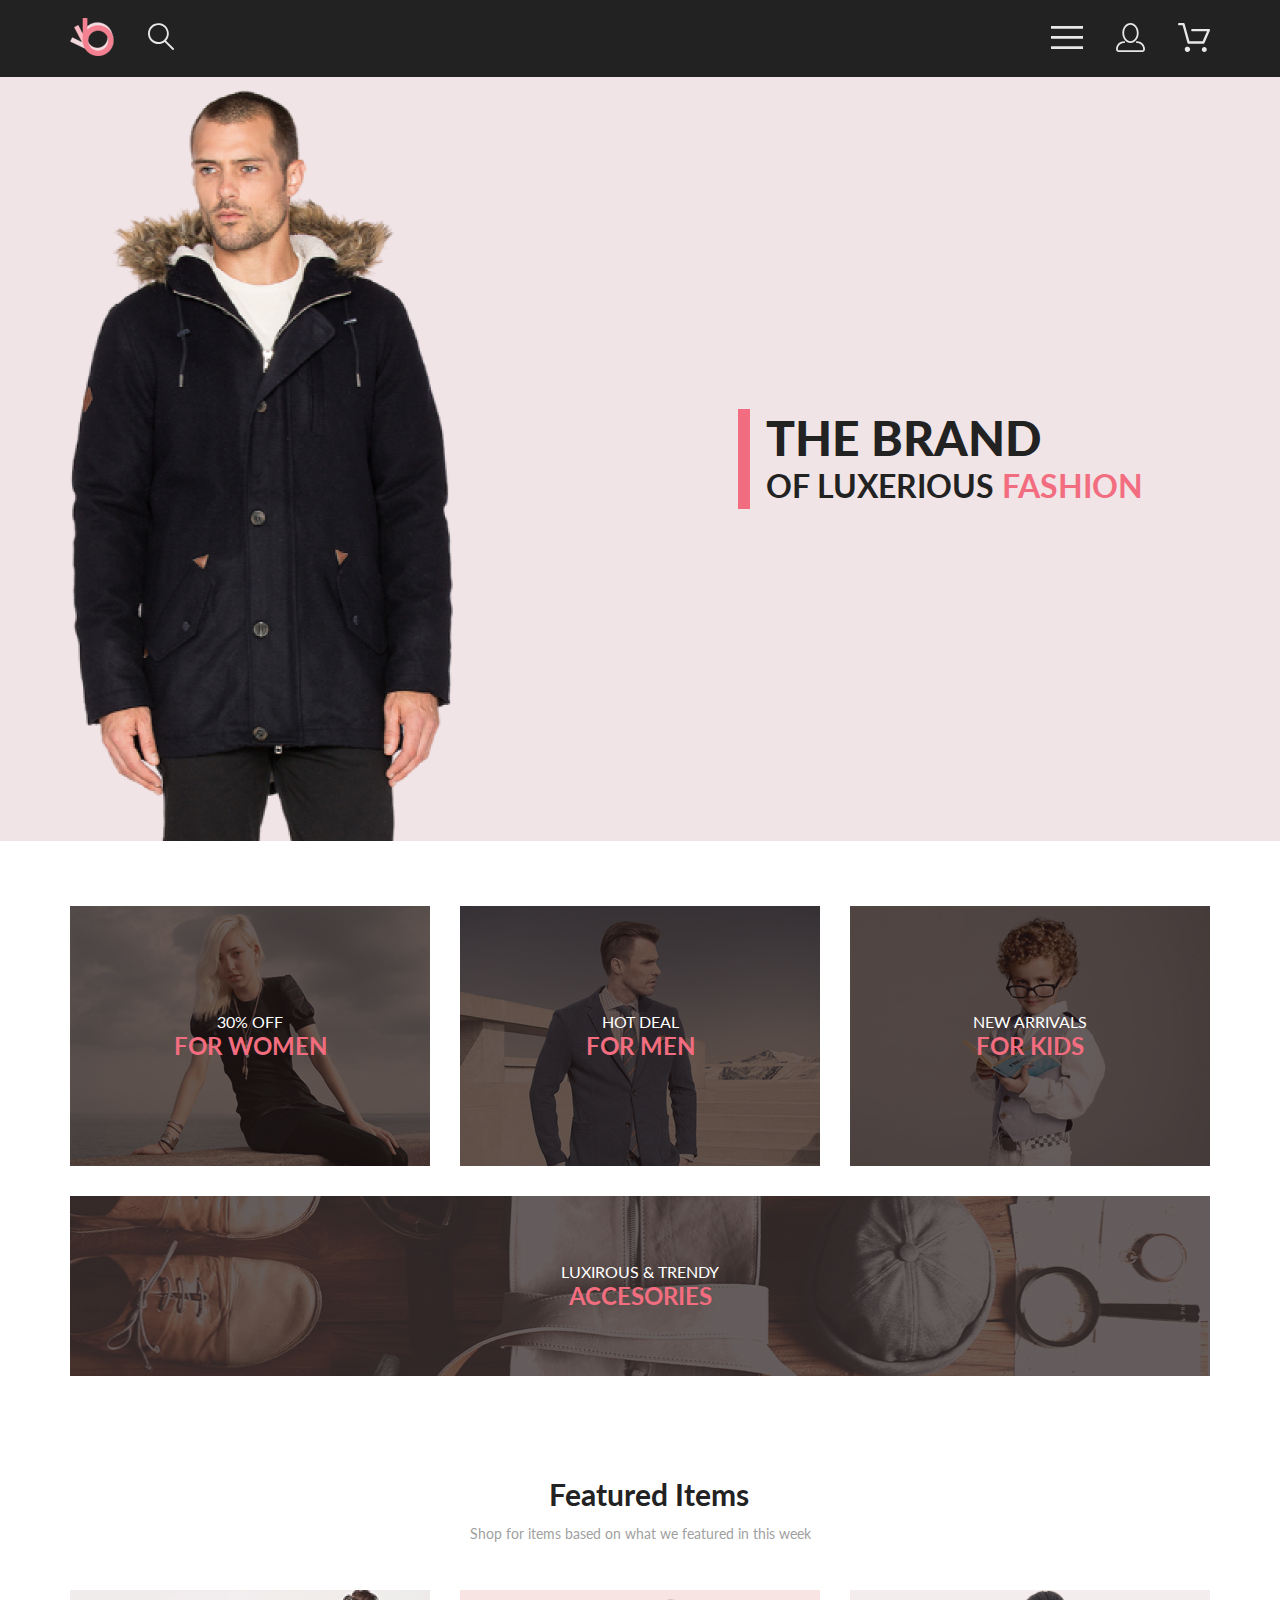
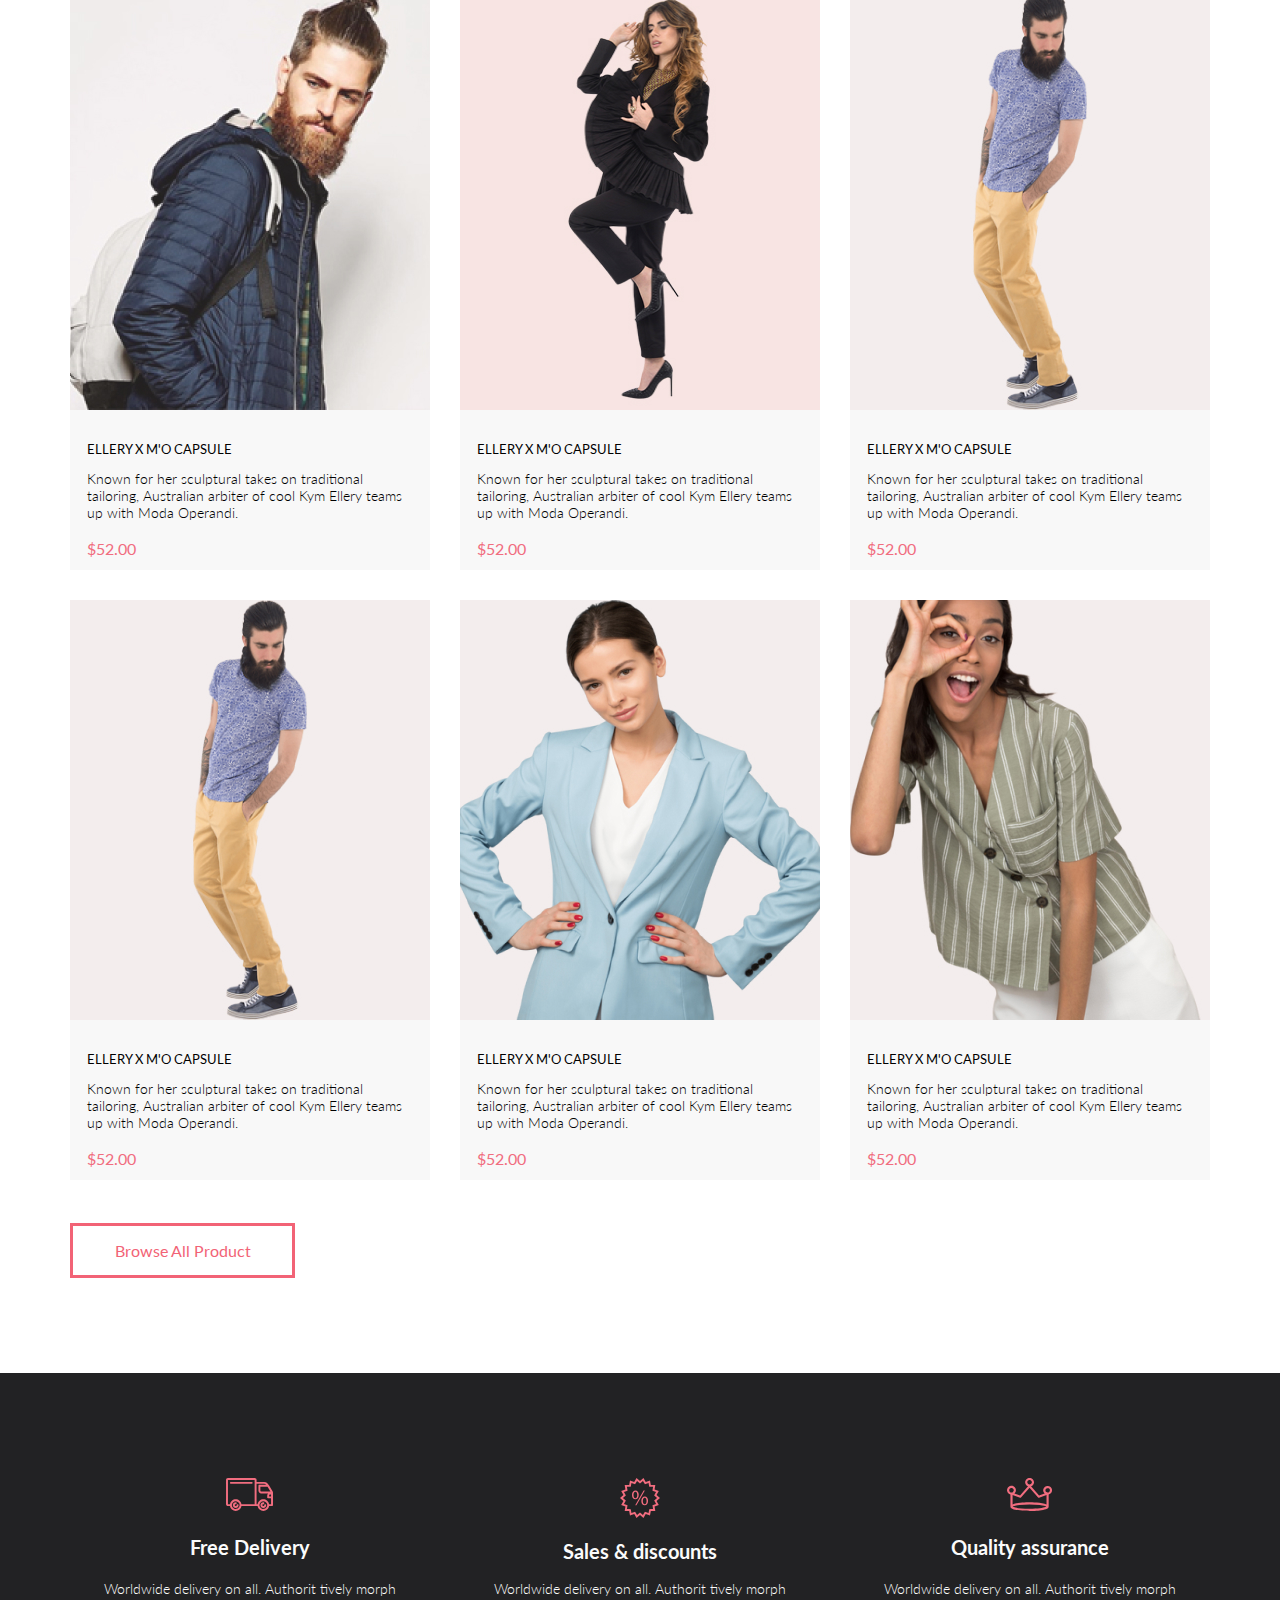
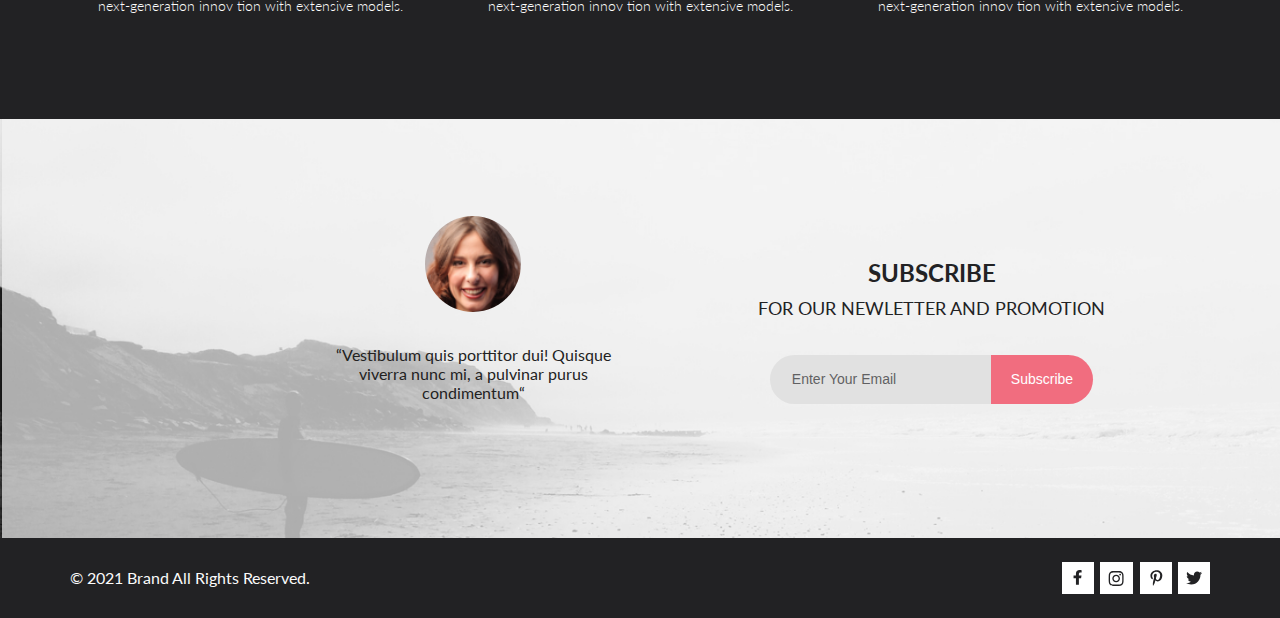
==== commit 1180bef4: "Еще немного доработал сайт" ====
--- a/index.html
+++ b/index.html
@@ -16,11 +16,10 @@
 <body>
     <header class="header ">
         <div class="header__wrap wrap">
-            <!-- как вариант можно заменить на ul и переименовать в header__block -->
             <div class="header__items">
                 <a class="logo header__item"><img src="img/logo.svg" alt="logo"></a>
-                <figure class="search">
-                    <form action="#" class="header__item">
+                <div class="search">
+                    <form action="#" class="header__item__form">
                         <label for="search-btn" class="search__btn">
                             <svg width="27" height="28" viewBox="0 0 27 28" xmlns="http://www.w3.org/2000/svg">
                                 <path
@@ -30,39 +29,39 @@
                         </label>
                         <input id="search-btn" type="search" class="search__input">
                     </form>
-                </figure>
+                </div>
             </div>
             <div class="header__items">
-                <figure>
-
+                <a href="#">
                     <button class="header__menu header__item">
-
-                        <svg width="32" height="23" viewBox="0 0 32 23" fill="none" xmlns="http://www.w3.org/2000/svg">
-                            <path d="M0 23V20.31H32V23H0ZM0 12.76V10.07H32V12.76H0ZM0 2.69V0H32V2.69H0Z"
-                                fill="#E8E8E8" />
-                        </svg>
-
+                        <figure>
+                            <svg width="32" height="23" viewBox="0 0 32 23" fill="none"
+                                xmlns="http://www.w3.org/2000/svg">
+                                <path d="M0 23V20.31H32V23H0ZM0 12.76V10.07H32V12.76H0ZM0 2.69V0H32V2.69H0Z"
+                                    fill="#E8E8E8" />
+                            </svg>
+                        </figure>
                     </button>
-                </figure>
+                </a>
                 <a href="registration.html">
-                    <figure>
+                    <div>
                         <svg width="29" height="29" viewBox="0 0 29 29" fill="none" xmlns="http://www.w3.org/2000/svg"
                             class="header__contact header__item">
                             <path
                                 d="M14.5 19.937C19 19.937 22.656 15.464 22.656 9.968C22.656 4.472 19 0 14.5 0C13.3631 0.0217413 12.2463 0.303398 11.2351 0.823397C10.2239 1.34339 9.34507 2.08794 8.66602 3C7.12663 4.99573 6.30819 7.45381 6.34399 9.974C6.34399 15.465 10 19.937 14.5 19.937ZM14.5 1.813C18 1.813 20.844 5.472 20.844 9.969C20.844 14.466 17.998 18.125 14.5 18.125C11.002 18.125 8.15603 14.465 8.15503 9.969C8.15403 5.473 11 1.813 14.5 1.813ZM20.844 18.125C20.6036 18.125 20.373 18.2205 20.203 18.3905C20.033 18.5605 19.9375 18.7911 19.9375 19.0315C19.9375 19.2719 20.033 19.5025 20.203 19.6725C20.373 19.8425 20.6036 19.938 20.844 19.938C22.526 19.9399 24.1386 20.6088 25.3279 21.7982C26.5172 22.9875 27.1861 24.6 27.188 26.282C27.1875 26.5221 27.0918 26.7523 26.922 26.9221C26.7522 27.0918 26.5221 27.1875 26.282 27.188H2.71997C2.47985 27.1875 2.24975 27.0918 2.07996 26.9221C1.91016 26.7523 1.81449 26.5221 1.81396 26.282C1.81608 24.6001 2.48517 22.9877 3.67444 21.7985C4.86371 20.6092 6.47608 19.9401 8.15796 19.938C8.39824 19.938 8.62868 19.8425 8.79858 19.6726C8.96849 19.5027 9.06396 19.2723 9.06396 19.032C9.06396 18.7917 8.96849 18.5613 8.79858 18.3914C8.62868 18.2215 8.39824 18.126 8.15796 18.126C5.99541 18.1279 3.92201 18.9875 2.39258 20.5164C0.863144 22.0453 0.00264777 24.1185 0 26.281C0.000794067 27.0019 0.287502 27.693 0.797241 28.2027C1.30698 28.7125 1.99811 28.9992 2.71899 29H26.282C27.0027 28.9989 27.6936 28.7121 28.2031 28.2024C28.7126 27.6927 28.9992 27.0017 29 26.281C28.9974 24.1187 28.1372 22.0457 26.6083 20.5168C25.0793 18.9878 23.0063 18.1276 20.844 18.125Z"
                                 fill="#E8E8E8" />
                         </svg>
-                    </figure>
+                    </div>
                 </a>
                 <a href="cart.html">
-                    <figure>
+                    <div>
                         <svg width="32" height="29" viewBox="0 0 32 29" fill="none" xmlns="http://www.w3.org/2000/svg"
                             class="header__basket header__item">
                             <path
                                 d="M26.2009 29C25.5532 28.9738 24.9415 28.6948 24.4972 28.2227C24.0529 27.7506 23.8114 27.1232 23.8245 26.475C23.8376 25.8269 24.1043 25.2097 24.5673 24.7559C25.0303 24.3022 25.6527 24.048 26.301 24.048C26.9493 24.048 27.5717 24.3022 28.0347 24.7559C28.4977 25.2097 28.7644 25.8269 28.7775 26.475C28.7906 27.1232 28.549 27.7506 28.1047 28.2227C27.6604 28.6948 27.0488 28.9738 26.401 29H26.2009ZM6.75293 26.32C6.75293 25.79 6.91011 25.2718 7.20459 24.8311C7.49907 24.3904 7.91764 24.0469 8.40735 23.844C8.89705 23.6412 9.43594 23.5881 9.95581 23.6915C10.4757 23.7949 10.9532 24.0502 11.328 24.425C11.7028 24.7998 11.9581 25.2773 12.0615 25.7972C12.1649 26.317 12.1118 26.8559 11.9089 27.3456C11.7061 27.8353 11.3626 28.2539 10.9219 28.5483C10.4812 28.8428 9.96304 29 9.43298 29C9.08087 29.0003 8.73212 28.9311 8.40674 28.7966C8.08136 28.662 7.78569 28.4646 7.53662 28.2158C7.28755 27.9669 7.09001 27.6713 6.9552 27.3461C6.82039 27.0208 6.75098 26.6721 6.75098 26.32H6.75293ZM10.553 20.686C10.2935 20.6868 10.0409 20.6024 9.83411 20.4457C9.62727 20.2891 9.47758 20.0689 9.40796 19.819L4.57495 2.36401H1.18201C0.868521 2.36401 0.567859 2.23947 0.346191 2.01781C0.124523 1.79614 0 1.49549 0 1.18201C0 0.868519 0.124523 0.567873 0.346191 0.346205C0.567859 0.124537 0.868521 5.81268e-06 1.18201 5.81268e-06H5.46301C5.7225 -0.00080736 5.97504 0.0837201 6.18176 0.240568C6.38848 0.397416 6.53784 0.617884 6.60693 0.868006L11.4399 18.323H24.6179L29.001 8.27501H14.401C14.2428 8.27961 14.0854 8.25242 13.9379 8.19507C13.7904 8.13771 13.6559 8.05134 13.5424 7.94108C13.4288 7.83082 13.3386 7.69891 13.277 7.55315C13.2154 7.40739 13.1836 7.25075 13.1836 7.0925C13.1836 6.93426 13.2154 6.77762 13.277 6.63186C13.3386 6.4861 13.4288 6.35419 13.5424 6.24393C13.6559 6.13367 13.7904 6.0473 13.9379 5.98994C14.0854 5.93259 14.2428 5.90541 14.401 5.91001H30.814C31.0097 5.90996 31.2022 5.95866 31.3744 6.05172C31.5465 6.14478 31.6928 6.27926 31.7999 6.44301C31.9078 6.60729 31.9734 6.79569 31.9908 6.99145C32.0083 7.18721 31.9771 7.38424 31.9 7.565L26.495 19.977C26.4026 20.1876 26.251 20.3668 26.0585 20.4927C25.866 20.6186 25.641 20.6858 25.411 20.686H10.553Z"
                                 fill="#E8E8E8" />
                         </svg>
-                    </figure>
+                    </div>
                 </a>
             </div>
         </div>
@@ -77,171 +76,185 @@
             </div>
         </div>
     </section>
-
-    <section class="categories">
-        <div class="wrap categories__wrap">
-            <a href="#" class="categories__item categories__item_women">
-                <h2 class="categories__item_text">30% off<br><span class="categories__decor">for women </span></h2>
-            </a>
-            <a href="#" class="categories__item categories__item_men">
-                <h2 class="categories__item_text">Hot deal<br><span class="categories__decor">For
-                        men</span></h2>
-            </a>
-            <a href="#" class="categories__item categories__item_kids">
-                <h2 class="categories__item_text">New arrivals<br><span class="categories__decor">for
-                        kids</span></h2>
-            </a>
-            <a href="#" class="categories__item categories__item_accs">
-                <h2 class="categories__item_text">luxirous & trendy<br><span class="categories__decor">Accesories</span>
-                </h2>
-
-            </a>
-        </div>
-    </section>
-
-    <section class="products">
-        <article class="products__wrap wrap">
-            <h2 class="products__title">Featured Items</h2>
-            <p class="products__description">Shop for items based on what we featured in this week</p>
-            <ul class="products__list">
-                <li class="product">
-                    <a href="#" class="product__img">
-                        <img src="img/cont_1.jpg" alt="Ellery x m'o capsule" class="product__pic">
-                        <div class="product__add">
-                            <p class="product__add_txt"><svg width="27" height="25" viewBox="0 0 27 25" fill="none"
-                                    xmlns="http://www.w3.org/2000/svg">
-                                    <path
-                                        d="M21.876 22.2662C21.921 22.2549 21.9423 22.2339 21.96 22.2129C21.9678 22.2037 21.9756 22.1946 21.9835 22.1855C22.02 22.1438 22.0233 22.0553 22.0224 22.0105C22.0092 21.9044 21.9185 21.8315 21.8412 21.8315C21.8375 21.8315 21.8336 21.8317 21.8312 21.8318C21.7531 21.8372 21.6653 21.9409 21.6719 22.0625C21.6813 22.1793 21.7675 22.2662 21.8392 22.2662H21.876ZM8.21954 22.2599C8.31873 22.2599 8.39935 22.1655 8.39935 22.0496C8.39935 21.9341 8.31873 21.8401 8.21954 21.8401C8.12042 21.8401 8.03973 21.9341 8.03973 22.0496C8.03973 22.1655 8.12042 22.2599 8.21954 22.2599ZM21.9995 24.2662C21.9517 24.2662 21.8878 24.2662 21.8392 24.2662C20.7017 24.2662 19.7567 23.3545 19.6765 22.198C19.5964 20.9929 20.4937 19.9183 21.6953 19.8364C21.7441 19.8331 21.7928 19.8315 21.8412 19.8315C22.9799 19.8315 23.9413 20.7324 24.019 21.8884C24.0505 22.4915 23.8741 23.0612 23.4898 23.5012C23.1055 23.9575 22.5764 24.2177 21.9995 24.2662ZM8.21954 24.2599C7.01532 24.2599 6.03973 23.2709 6.03973 22.0496C6.03973 20.8291 7.01532 19.8401 8.21954 19.8401C9.42371 19.8401 10.3994 20.8291 10.3994 22.0496C10.3994 23.2709 9.42371 24.2599 8.21954 24.2599ZM21.1984 17.3938H9.13306C8.70013 17.3938 8.31586 17.1005 8.20331 16.6775L4.27753 2.24768H1.52173C0.993408 2.24768 0.560547 1.80859 0.560547 1.27039C0.560547 0.733032 0.993408 0.292969 1.52173 0.292969H4.99933C5.43134 0.292969 5.81561 0.586304 5.9281 1.01025L9.85394 15.4391H20.5576L24.1144 7.13379H12.2578C11.7286 7.13379 11.2957 6.69373 11.2957 6.15649C11.2957 5.61914 11.7286 5.17908 12.2578 5.17908H25.5886C25.9091 5.17908 26.2141 5.34192 26.3896 5.61914C26.566 5.89539 26.5984 6.23743 26.4697 6.547L22.0795 16.807C21.9193 17.1653 21.5827 17.3938 21.1984 17.3938Z"
-                                        fill="white" />
-                                </svg>
-                                Add to Cart</p>
-                        </div>
-                    </a>
-                    <span class="product__title">Ellery x m'o capsule</span>
-                    <p class="product__text">Known for her sculptural takes on traditional tailoring,
-                        Australian arbiter of cool Kym Ellery teams up with Moda Operandi.</p>
-                    <span class="product__price">$52.00</span>
-                </li>
-                <li class="product">
-                    <a href="#" class="product__img">
-                        <img src="img/cont_2.jpg" alt="Ellery x m'o capsule" class="product__pic">
-                        <div class="product__add">
-                            <p class="product__add_txt"><svg width="27" height="25" viewBox="0 0 27 25" fill="none"
-                                    xmlns="http://www.w3.org/2000/svg">
-                                    <path
-                                        d="M21.876 22.2662C21.921 22.2549 21.9423 22.2339 21.96 22.2129C21.9678 22.2037 21.9756 22.1946 21.9835 22.1855C22.02 22.1438 22.0233 22.0553 22.0224 22.0105C22.0092 21.9044 21.9185 21.8315 21.8412 21.8315C21.8375 21.8315 21.8336 21.8317 21.8312 21.8318C21.7531 21.8372 21.6653 21.9409 21.6719 22.0625C21.6813 22.1793 21.7675 22.2662 21.8392 22.2662H21.876ZM8.21954 22.2599C8.31873 22.2599 8.39935 22.1655 8.39935 22.0496C8.39935 21.9341 8.31873 21.8401 8.21954 21.8401C8.12042 21.8401 8.03973 21.9341 8.03973 22.0496C8.03973 22.1655 8.12042 22.2599 8.21954 22.2599ZM21.9995 24.2662C21.9517 24.2662 21.8878 24.2662 21.8392 24.2662C20.7017 24.2662 19.7567 23.3545 19.6765 22.198C19.5964 20.9929 20.4937 19.9183 21.6953 19.8364C21.7441 19.8331 21.7928 19.8315 21.8412 19.8315C22.9799 19.8315 23.9413 20.7324 24.019 21.8884C24.0505 22.4915 23.8741 23.0612 23.4898 23.5012C23.1055 23.9575 22.5764 24.2177 21.9995 24.2662ZM8.21954 24.2599C7.01532 24.2599 6.03973 23.2709 6.03973 22.0496C6.03973 20.8291 7.01532 19.8401 8.21954 19.8401C9.42371 19.8401 10.3994 20.8291 10.3994 22.0496C10.3994 23.2709 9.42371 24.2599 8.21954 24.2599ZM21.1984 17.3938H9.13306C8.70013 17.3938 8.31586 17.1005 8.20331 16.6775L4.27753 2.24768H1.52173C0.993408 2.24768 0.560547 1.80859 0.560547 1.27039C0.560547 0.733032 0.993408 0.292969 1.52173 0.292969H4.99933C5.43134 0.292969 5.81561 0.586304 5.9281 1.01025L9.85394 15.4391H20.5576L24.1144 7.13379H12.2578C11.7286 7.13379 11.2957 6.69373 11.2957 6.15649C11.2957 5.61914 11.7286 5.17908 12.2578 5.17908H25.5886C25.9091 5.17908 26.2141 5.34192 26.3896 5.61914C26.566 5.89539 26.5984 6.23743 26.4697 6.547L22.0795 16.807C21.9193 17.1653 21.5827 17.3938 21.1984 17.3938Z"
-                                        fill="white" />
-                                </svg>
-                                Add to Cart</p>
-                        </div>
-                    </a>
-                    <span class="product__title">Ellery x m'o capsule</span>
-                    <p class="product__text">Known for her sculptural takes on traditional tailoring, Australian arbiter
-                        of cool Kym Ellery teams up with Moda Operandi.</p>
-                    <span class="product__price">$52.00</span>
-                </li>
-                <li class="product">
-                    <a href="#" class="product__img">
-                        <img src="img/cont_4.jpg" alt="Ellery x m'o capsule" class="product__pic">
-                        <div class="product__add">
-                            <p class="product__add_txt"><svg width="27" height="25" viewBox="0 0 27 25" fill="none"
-                                    xmlns="http://www.w3.org/2000/svg">
-                                    <path
-                                        d="M21.876 22.2662C21.921 22.2549 21.9423 22.2339 21.96 22.2129C21.9678 22.2037 21.9756 22.1946 21.9835 22.1855C22.02 22.1438 22.0233 22.0553 22.0224 22.0105C22.0092 21.9044 21.9185 21.8315 21.8412 21.8315C21.8375 21.8315 21.8336 21.8317 21.8312 21.8318C21.7531 21.8372 21.6653 21.9409 21.6719 22.0625C21.6813 22.1793 21.7675 22.2662 21.8392 22.2662H21.876ZM8.21954 22.2599C8.31873 22.2599 8.39935 22.1655 8.39935 22.0496C8.39935 21.9341 8.31873 21.8401 8.21954 21.8401C8.12042 21.8401 8.03973 21.9341 8.03973 22.0496C8.03973 22.1655 8.12042 22.2599 8.21954 22.2599ZM21.9995 24.2662C21.9517 24.2662 21.8878 24.2662 21.8392 24.2662C20.7017 24.2662 19.7567 23.3545 19.6765 22.198C19.5964 20.9929 20.4937 19.9183 21.6953 19.8364C21.7441 19.8331 21.7928 19.8315 21.8412 19.8315C22.9799 19.8315 23.9413 20.7324 24.019 21.8884C24.0505 22.4915 23.8741 23.0612 23.4898 23.5012C23.1055 23.9575 22.5764 24.2177 21.9995 24.2662ZM8.21954 24.2599C7.01532 24.2599 6.03973 23.2709 6.03973 22.0496C6.03973 20.8291 7.01532 19.8401 8.21954 19.8401C9.42371 19.8401 10.3994 20.8291 10.3994 22.0496C10.3994 23.2709 9.42371 24.2599 8.21954 24.2599ZM21.1984 17.3938H9.13306C8.70013 17.3938 8.31586 17.1005 8.20331 16.6775L4.27753 2.24768H1.52173C0.993408 2.24768 0.560547 1.80859 0.560547 1.27039C0.560547 0.733032 0.993408 0.292969 1.52173 0.292969H4.99933C5.43134 0.292969 5.81561 0.586304 5.9281 1.01025L9.85394 15.4391H20.5576L24.1144 7.13379H12.2578C11.7286 7.13379 11.2957 6.69373 11.2957 6.15649C11.2957 5.61914 11.7286 5.17908 12.2578 5.17908H25.5886C25.9091 5.17908 26.2141 5.34192 26.3896 5.61914C26.566 5.89539 26.5984 6.23743 26.4697 6.547L22.0795 16.807C21.9193 17.1653 21.5827 17.3938 21.1984 17.3938Z"
-                                        fill="white" />
-                                </svg>
-                                Add to Cart</p>
-                        </div>
-                    </a>
-                    <span class="product__title">Ellery x m'o capsule</span>
-                    <p class="product__text">Known for her sculptural takes on traditional tailoring, Australian arbiter
-                        of cool Kym Ellery teams up with Moda Operandi.</p>
-                    <span class="product__price">$52.00</span>
-                </li>
-                <li class="product">
-                    <a href="#" class="product__img">
-                        <img src="img/cont_4.jpg" alt="Ellery x m'o capsule" class="product__pic">
-                        <div class="product__add">
-                            <p class="product__add_txt"><svg width="27" height="25" viewBox="0 0 27 25" fill="none"
-                                    xmlns="http://www.w3.org/2000/svg">
-                                    <path
-                                        d="M21.876 22.2662C21.921 22.2549 21.9423 22.2339 21.96 22.2129C21.9678 22.2037 21.9756 22.1946 21.9835 22.1855C22.02 22.1438 22.0233 22.0553 22.0224 22.0105C22.0092 21.9044 21.9185 21.8315 21.8412 21.8315C21.8375 21.8315 21.8336 21.8317 21.8312 21.8318C21.7531 21.8372 21.6653 21.9409 21.6719 22.0625C21.6813 22.1793 21.7675 22.2662 21.8392 22.2662H21.876ZM8.21954 22.2599C8.31873 22.2599 8.39935 22.1655 8.39935 22.0496C8.39935 21.9341 8.31873 21.8401 8.21954 21.8401C8.12042 21.8401 8.03973 21.9341 8.03973 22.0496C8.03973 22.1655 8.12042 22.2599 8.21954 22.2599ZM21.9995 24.2662C21.9517 24.2662 21.8878 24.2662 21.8392 24.2662C20.7017 24.2662 19.7567 23.3545 19.6765 22.198C19.5964 20.9929 20.4937 19.9183 21.6953 19.8364C21.7441 19.8331 21.7928 19.8315 21.8412 19.8315C22.9799 19.8315 23.9413 20.7324 24.019 21.8884C24.0505 22.4915 23.8741 23.0612 23.4898 23.5012C23.1055 23.9575 22.5764 24.2177 21.9995 24.2662ZM8.21954 24.2599C7.01532 24.2599 6.03973 23.2709 6.03973 22.0496C6.03973 20.8291 7.01532 19.8401 8.21954 19.8401C9.42371 19.8401 10.3994 20.8291 10.3994 22.0496C10.3994 23.2709 9.42371 24.2599 8.21954 24.2599ZM21.1984 17.3938H9.13306C8.70013 17.3938 8.31586 17.1005 8.20331 16.6775L4.27753 2.24768H1.52173C0.993408 2.24768 0.560547 1.80859 0.560547 1.27039C0.560547 0.733032 0.993408 0.292969 1.52173 0.292969H4.99933C5.43134 0.292969 5.81561 0.586304 5.9281 1.01025L9.85394 15.4391H20.5576L24.1144 7.13379H12.2578C11.7286 7.13379 11.2957 6.69373 11.2957 6.15649C11.2957 5.61914 11.7286 5.17908 12.2578 5.17908H25.5886C25.9091 5.17908 26.2141 5.34192 26.3896 5.61914C26.566 5.89539 26.5984 6.23743 26.4697 6.547L22.0795 16.807C21.9193 17.1653 21.5827 17.3938 21.1984 17.3938Z"
-                                        fill="white" />
-                                </svg>
-                                Add to Cart</p>
-                        </div>
-                    </a>
-                    <span class="product__title">Ellery x m'o capsule</span>
-                    <p class="product__text">Known for her sculptural takes on traditional tailoring,
-                        Australian arbiter of cool Kym Ellery teams up with Moda Operandi.</p>
-                    <span class="product__price">$52.00</span>
-                </li>
-                <li class="product">
-                    <a href="#" class="product__img">
-                        <img src="img/cont_5.jpg" alt="Ellery x m'o capsule" class="product__pic">
-                        <div class="product__add">
-                            <p class="product__add_txt"><svg width="27" height="25" viewBox="0 0 27 25" fill="none"
-                                    xmlns="http://www.w3.org/2000/svg">
-                                    <path
-                                        d="M21.876 22.2662C21.921 22.2549 21.9423 22.2339 21.96 22.2129C21.9678 22.2037 21.9756 22.1946 21.9835 22.1855C22.02 22.1438 22.0233 22.0553 22.0224 22.0105C22.0092 21.9044 21.9185 21.8315 21.8412 21.8315C21.8375 21.8315 21.8336 21.8317 21.8312 21.8318C21.7531 21.8372 21.6653 21.9409 21.6719 22.0625C21.6813 22.1793 21.7675 22.2662 21.8392 22.2662H21.876ZM8.21954 22.2599C8.31873 22.2599 8.39935 22.1655 8.39935 22.0496C8.39935 21.9341 8.31873 21.8401 8.21954 21.8401C8.12042 21.8401 8.03973 21.9341 8.03973 22.0496C8.03973 22.1655 8.12042 22.2599 8.21954 22.2599ZM21.9995 24.2662C21.9517 24.2662 21.8878 24.2662 21.8392 24.2662C20.7017 24.2662 19.7567 23.3545 19.6765 22.198C19.5964 20.9929 20.4937 19.9183 21.6953 19.8364C21.7441 19.8331 21.7928 19.8315 21.8412 19.8315C22.9799 19.8315 23.9413 20.7324 24.019 21.8884C24.0505 22.4915 23.8741 23.0612 23.4898 23.5012C23.1055 23.9575 22.5764 24.2177 21.9995 24.2662ZM8.21954 24.2599C7.01532 24.2599 6.03973 23.2709 6.03973 22.0496C6.03973 20.8291 7.01532 19.8401 8.21954 19.8401C9.42371 19.8401 10.3994 20.8291 10.3994 22.0496C10.3994 23.2709 9.42371 24.2599 8.21954 24.2599ZM21.1984 17.3938H9.13306C8.70013 17.3938 8.31586 17.1005 8.20331 16.6775L4.27753 2.24768H1.52173C0.993408 2.24768 0.560547 1.80859 0.560547 1.27039C0.560547 0.733032 0.993408 0.292969 1.52173 0.292969H4.99933C5.43134 0.292969 5.81561 0.586304 5.9281 1.01025L9.85394 15.4391H20.5576L24.1144 7.13379H12.2578C11.7286 7.13379 11.2957 6.69373 11.2957 6.15649C11.2957 5.61914 11.7286 5.17908 12.2578 5.17908H25.5886C25.9091 5.17908 26.2141 5.34192 26.3896 5.61914C26.566 5.89539 26.5984 6.23743 26.4697 6.547L22.0795 16.807C21.9193 17.1653 21.5827 17.3938 21.1984 17.3938Z"
-                                        fill="white" />
-                                </svg>
-                                Add to Cart</p>
-                        </div>
-                    </a>
-                    <span class="product__title">Ellery x m'o capsule</span>
-                    <p class="product__text">Known for her sculptural takes on traditional tailoring,
-                        Australian arbiter of cool Kym Ellery teams up with Moda Operandi.</p>
-                    <span class="product__price">$52.00</span>
-                </li>
-                <li class="product">
-                    <a href="#" class="product__img">
-                        <img src="img/cont_6.jpg" alt="Ellery x m'o capsule" class="product__pic">
-                        <div class="product__add">
-                            <p class="product__add_txt"><svg width="27" height="25" viewBox="0 0 27 25" fill="none"
-                                    xmlns="http://www.w3.org/2000/svg">
-                                    <path
-                                        d="M21.876 22.2662C21.921 22.2549 21.9423 22.2339 21.96 22.2129C21.9678 22.2037 21.9756 22.1946 21.9835 22.1855C22.02 22.1438 22.0233 22.0553 22.0224 22.0105C22.0092 21.9044 21.9185 21.8315 21.8412 21.8315C21.8375 21.8315 21.8336 21.8317 21.8312 21.8318C21.7531 21.8372 21.6653 21.9409 21.6719 22.0625C21.6813 22.1793 21.7675 22.2662 21.8392 22.2662H21.876ZM8.21954 22.2599C8.31873 22.2599 8.39935 22.1655 8.39935 22.0496C8.39935 21.9341 8.31873 21.8401 8.21954 21.8401C8.12042 21.8401 8.03973 21.9341 8.03973 22.0496C8.03973 22.1655 8.12042 22.2599 8.21954 22.2599ZM21.9995 24.2662C21.9517 24.2662 21.8878 24.2662 21.8392 24.2662C20.7017 24.2662 19.7567 23.3545 19.6765 22.198C19.5964 20.9929 20.4937 19.9183 21.6953 19.8364C21.7441 19.8331 21.7928 19.8315 21.8412 19.8315C22.9799 19.8315 23.9413 20.7324 24.019 21.8884C24.0505 22.4915 23.8741 23.0612 23.4898 23.5012C23.1055 23.9575 22.5764 24.2177 21.9995 24.2662ZM8.21954 24.2599C7.01532 24.2599 6.03973 23.2709 6.03973 22.0496C6.03973 20.8291 7.01532 19.8401 8.21954 19.8401C9.42371 19.8401 10.3994 20.8291 10.3994 22.0496C10.3994 23.2709 9.42371 24.2599 8.21954 24.2599ZM21.1984 17.3938H9.13306C8.70013 17.3938 8.31586 17.1005 8.20331 16.6775L4.27753 2.24768H1.52173C0.993408 2.24768 0.560547 1.80859 0.560547 1.27039C0.560547 0.733032 0.993408 0.292969 1.52173 0.292969H4.99933C5.43134 0.292969 5.81561 0.586304 5.9281 1.01025L9.85394 15.4391H20.5576L24.1144 7.13379H12.2578C11.7286 7.13379 11.2957 6.69373 11.2957 6.15649C11.2957 5.61914 11.7286 5.17908 12.2578 5.17908H25.5886C25.9091 5.17908 26.2141 5.34192 26.3896 5.61914C26.566 5.89539 26.5984 6.23743 26.4697 6.547L22.0795 16.807C21.9193 17.1653 21.5827 17.3938 21.1984 17.3938Z"
-                                        fill="white" />
-                                </svg>
-                                Add to Cart</p>
-                        </div>
-                    </a>
-                    <span class="product__title">Ellery x m'o capsule</span>
-                    <p class="product__text">Known for her sculptural takes on traditional tailoring,
-                        Australian arbiter of cool Kym Ellery teams up with Moda Operandi.</p>
-                    <span class="product__price">$52.00</span>
-                </li>
-            </ul>
-            <a href="catalog.html" class="product__link">Browse All Product</a>
-        </article>
-    </section>
-
-    <section class="advantage">
-        <div class="wrap">
-            <div class="advantage__wrap">
-                <div class="advantage__element">
-                    <figure><img src="img/advantage_1.svg" alt="advantage_1" class="advantage__img"></figure>
-                    <h3 class="advantage__heading">Free Delivery</h3>
-                    <p class="advantage__text">Worldwide delivery on all. Authorit tively morph<br>next-generation innov
-                        tion with extensive models.</p>
+    <main>
+        <section class="categories">
+            <div class="wrap categories__wrap">
+                <a href="#" class="categories__item categories__item_women">
+                    <h2 class="categories__item_text">30% off<br><span class="categories__decor">for women </span></h2>
+                </a>
+                <a href="#" class="categories__item categories__item_men">
+                    <h2 class="categories__item_text">Hot deal<br><span class="categories__decor">For
+                            men</span></h2>
+                </a>
+                <a href="#" class="categories__item categories__item_kids">
+                    <h2 class="categories__item_text">New arrivals<br><span class="categories__decor">for
+                            kids</span></h2>
+                </a>
+                <a href="#" class="categories__item categories__item_accs">
+                    <h2 class="categories__item_text">luxirous & trendy<br><span
+                            class="categories__decor">Accesories</span>
+                    </h2>
+
+                </a>
+            </div>
+        </section>
+
+        <section class="products">
+            <article class="products__wrap wrap">
+                <h2 class="products__title">Featured Items</h2>
+                <p class="products__description">Shop for items based on what we featured in this week</p>
+                <ul class="products__list">
+                    <li class="product">
+                        <a href="#" class="product__img">
+                            <img src="img/cont_1.jpg" alt="Ellery x m'o capsule" class="product__pic">
+                            <div class="product__add">
+                                <p class="product__add_txt"><svg width="27" height="25" viewBox="0 0 27 25" fill="none"
+                                        xmlns="http://www.w3.org/2000/svg">
+                                        <path
+                                            d="M21.876 22.2662C21.921 22.2549 21.9423 22.2339 21.96 22.2129C21.9678 22.2037 21.9756 22.1946 21.9835 22.1855C22.02 22.1438 22.0233 22.0553 22.0224 22.0105C22.0092 21.9044 21.9185 21.8315 21.8412 21.8315C21.8375 21.8315 21.8336 21.8317 21.8312 21.8318C21.7531 21.8372 21.6653 21.9409 21.6719 22.0625C21.6813 22.1793 21.7675 22.2662 21.8392 22.2662H21.876ZM8.21954 22.2599C8.31873 22.2599 8.39935 22.1655 8.39935 22.0496C8.39935 21.9341 8.31873 21.8401 8.21954 21.8401C8.12042 21.8401 8.03973 21.9341 8.03973 22.0496C8.03973 22.1655 8.12042 22.2599 8.21954 22.2599ZM21.9995 24.2662C21.9517 24.2662 21.8878 24.2662 21.8392 24.2662C20.7017 24.2662 19.7567 23.3545 19.6765 22.198C19.5964 20.9929 20.4937 19.9183 21.6953 19.8364C21.7441 19.8331 21.7928 19.8315 21.8412 19.8315C22.9799 19.8315 23.9413 20.7324 24.019 21.8884C24.0505 22.4915 23.8741 23.0612 23.4898 23.5012C23.1055 23.9575 22.5764 24.2177 21.9995 24.2662ZM8.21954 24.2599C7.01532 24.2599 6.03973 23.2709 6.03973 22.0496C6.03973 20.8291 7.01532 19.8401 8.21954 19.8401C9.42371 19.8401 10.3994 20.8291 10.3994 22.0496C10.3994 23.2709 9.42371 24.2599 8.21954 24.2599ZM21.1984 17.3938H9.13306C8.70013 17.3938 8.31586 17.1005 8.20331 16.6775L4.27753 2.24768H1.52173C0.993408 2.24768 0.560547 1.80859 0.560547 1.27039C0.560547 0.733032 0.993408 0.292969 1.52173 0.292969H4.99933C5.43134 0.292969 5.81561 0.586304 5.9281 1.01025L9.85394 15.4391H20.5576L24.1144 7.13379H12.2578C11.7286 7.13379 11.2957 6.69373 11.2957 6.15649C11.2957 5.61914 11.7286 5.17908 12.2578 5.17908H25.5886C25.9091 5.17908 26.2141 5.34192 26.3896 5.61914C26.566 5.89539 26.5984 6.23743 26.4697 6.547L22.0795 16.807C21.9193 17.1653 21.5827 17.3938 21.1984 17.3938Z"
+                                            fill="white" />
+                                    </svg>
+                                    Add to Cart</p>
+                            </div>
+                            <span class="product__title">Ellery x m'o capsule</span>
+                            <p class="product__text">Known for her sculptural takes on traditional tailoring,
+                                Australian arbiter of cool Kym Ellery teams up with Moda Operandi.</p>
+                            <span class="product__price">$52.00</span>
+                        </a>
+                    </li>
+                    <li class="product">
+                        <a href="#" class="product__img">
+                            <img src="img/cont_2.jpg" alt="Ellery x m'o capsule" class="product__pic">
+                            <div class="product__add">
+                                <p class="product__add_txt"><svg width="27" height="25" viewBox="0 0 27 25" fill="none"
+                                        xmlns="http://www.w3.org/2000/svg">
+                                        <path
+                                            d="M21.876 22.2662C21.921 22.2549 21.9423 22.2339 21.96 22.2129C21.9678 22.2037 21.9756 22.1946 21.9835 22.1855C22.02 22.1438 22.0233 22.0553 22.0224 22.0105C22.0092 21.9044 21.9185 21.8315 21.8412 21.8315C21.8375 21.8315 21.8336 21.8317 21.8312 21.8318C21.7531 21.8372 21.6653 21.9409 21.6719 22.0625C21.6813 22.1793 21.7675 22.2662 21.8392 22.2662H21.876ZM8.21954 22.2599C8.31873 22.2599 8.39935 22.1655 8.39935 22.0496C8.39935 21.9341 8.31873 21.8401 8.21954 21.8401C8.12042 21.8401 8.03973 21.9341 8.03973 22.0496C8.03973 22.1655 8.12042 22.2599 8.21954 22.2599ZM21.9995 24.2662C21.9517 24.2662 21.8878 24.2662 21.8392 24.2662C20.7017 24.2662 19.7567 23.3545 19.6765 22.198C19.5964 20.9929 20.4937 19.9183 21.6953 19.8364C21.7441 19.8331 21.7928 19.8315 21.8412 19.8315C22.9799 19.8315 23.9413 20.7324 24.019 21.8884C24.0505 22.4915 23.8741 23.0612 23.4898 23.5012C23.1055 23.9575 22.5764 24.2177 21.9995 24.2662ZM8.21954 24.2599C7.01532 24.2599 6.03973 23.2709 6.03973 22.0496C6.03973 20.8291 7.01532 19.8401 8.21954 19.8401C9.42371 19.8401 10.3994 20.8291 10.3994 22.0496C10.3994 23.2709 9.42371 24.2599 8.21954 24.2599ZM21.1984 17.3938H9.13306C8.70013 17.3938 8.31586 17.1005 8.20331 16.6775L4.27753 2.24768H1.52173C0.993408 2.24768 0.560547 1.80859 0.560547 1.27039C0.560547 0.733032 0.993408 0.292969 1.52173 0.292969H4.99933C5.43134 0.292969 5.81561 0.586304 5.9281 1.01025L9.85394 15.4391H20.5576L24.1144 7.13379H12.2578C11.7286 7.13379 11.2957 6.69373 11.2957 6.15649C11.2957 5.61914 11.7286 5.17908 12.2578 5.17908H25.5886C25.9091 5.17908 26.2141 5.34192 26.3896 5.61914C26.566 5.89539 26.5984 6.23743 26.4697 6.547L22.0795 16.807C21.9193 17.1653 21.5827 17.3938 21.1984 17.3938Z"
+                                            fill="white" />
+                                    </svg>
+                                    Add to Cart</p>
+                            </div>
+
+                            <span class="product__title">Ellery x m'o capsule</span>
+                            <p class="product__text">Known for her sculptural takes on traditional tailoring, Australian
+                                arbiter
+                                of cool Kym Ellery teams up with Moda Operandi.</p>
+                            <span class="product__price">$52.00</span>
+                        </a>
+                    </li>
+                    <li class="product">
+                        <a href="#" class="product__img">
+                            <img src="img/cont_4.jpg" alt="Ellery x m'o capsule" class="product__pic">
+                            <div class="product__add">
+                                <p class="product__add_txt"><svg width="27" height="25" viewBox="0 0 27 25" fill="none"
+                                        xmlns="http://www.w3.org/2000/svg">
+                                        <path
+                                            d="M21.876 22.2662C21.921 22.2549 21.9423 22.2339 21.96 22.2129C21.9678 22.2037 21.9756 22.1946 21.9835 22.1855C22.02 22.1438 22.0233 22.0553 22.0224 22.0105C22.0092 21.9044 21.9185 21.8315 21.8412 21.8315C21.8375 21.8315 21.8336 21.8317 21.8312 21.8318C21.7531 21.8372 21.6653 21.9409 21.6719 22.0625C21.6813 22.1793 21.7675 22.2662 21.8392 22.2662H21.876ZM8.21954 22.2599C8.31873 22.2599 8.39935 22.1655 8.39935 22.0496C8.39935 21.9341 8.31873 21.8401 8.21954 21.8401C8.12042 21.8401 8.03973 21.9341 8.03973 22.0496C8.03973 22.1655 8.12042 22.2599 8.21954 22.2599ZM21.9995 24.2662C21.9517 24.2662 21.8878 24.2662 21.8392 24.2662C20.7017 24.2662 19.7567 23.3545 19.6765 22.198C19.5964 20.9929 20.4937 19.9183 21.6953 19.8364C21.7441 19.8331 21.7928 19.8315 21.8412 19.8315C22.9799 19.8315 23.9413 20.7324 24.019 21.8884C24.0505 22.4915 23.8741 23.0612 23.4898 23.5012C23.1055 23.9575 22.5764 24.2177 21.9995 24.2662ZM8.21954 24.2599C7.01532 24.2599 6.03973 23.2709 6.03973 22.0496C6.03973 20.8291 7.01532 19.8401 8.21954 19.8401C9.42371 19.8401 10.3994 20.8291 10.3994 22.0496C10.3994 23.2709 9.42371 24.2599 8.21954 24.2599ZM21.1984 17.3938H9.13306C8.70013 17.3938 8.31586 17.1005 8.20331 16.6775L4.27753 2.24768H1.52173C0.993408 2.24768 0.560547 1.80859 0.560547 1.27039C0.560547 0.733032 0.993408 0.292969 1.52173 0.292969H4.99933C5.43134 0.292969 5.81561 0.586304 5.9281 1.01025L9.85394 15.4391H20.5576L24.1144 7.13379H12.2578C11.7286 7.13379 11.2957 6.69373 11.2957 6.15649C11.2957 5.61914 11.7286 5.17908 12.2578 5.17908H25.5886C25.9091 5.17908 26.2141 5.34192 26.3896 5.61914C26.566 5.89539 26.5984 6.23743 26.4697 6.547L22.0795 16.807C21.9193 17.1653 21.5827 17.3938 21.1984 17.3938Z"
+                                            fill="white" />
+                                    </svg>
+                                    Add to Cart</p>
+                            </div>
+
+                            <span class="product__title">Ellery x m'o capsule</span>
+                            <p class="product__text">Known for her sculptural takes on traditional tailoring, Australian
+                                arbiter
+                                of cool Kym Ellery teams up with Moda Operandi.</p>
+                            <span class="product__price">$52.00</span>
+                        </a>
+                    </li>
+                    <li class="product">
+                        <a href="#" class="product__img">
+                            <img src="img/cont_4.jpg" alt="Ellery x m'o capsule" class="product__pic">
+                            <div class="product__add">
+                                <p class="product__add_txt"><svg width="27" height="25" viewBox="0 0 27 25" fill="none"
+                                        xmlns="http://www.w3.org/2000/svg">
+                                        <path
+                                            d="M21.876 22.2662C21.921 22.2549 21.9423 22.2339 21.96 22.2129C21.9678 22.2037 21.9756 22.1946 21.9835 22.1855C22.02 22.1438 22.0233 22.0553 22.0224 22.0105C22.0092 21.9044 21.9185 21.8315 21.8412 21.8315C21.8375 21.8315 21.8336 21.8317 21.8312 21.8318C21.7531 21.8372 21.6653 21.9409 21.6719 22.0625C21.6813 22.1793 21.7675 22.2662 21.8392 22.2662H21.876ZM8.21954 22.2599C8.31873 22.2599 8.39935 22.1655 8.39935 22.0496C8.39935 21.9341 8.31873 21.8401 8.21954 21.8401C8.12042 21.8401 8.03973 21.9341 8.03973 22.0496C8.03973 22.1655 8.12042 22.2599 8.21954 22.2599ZM21.9995 24.2662C21.9517 24.2662 21.8878 24.2662 21.8392 24.2662C20.7017 24.2662 19.7567 23.3545 19.6765 22.198C19.5964 20.9929 20.4937 19.9183 21.6953 19.8364C21.7441 19.8331 21.7928 19.8315 21.8412 19.8315C22.9799 19.8315 23.9413 20.7324 24.019 21.8884C24.0505 22.4915 23.8741 23.0612 23.4898 23.5012C23.1055 23.9575 22.5764 24.2177 21.9995 24.2662ZM8.21954 24.2599C7.01532 24.2599 6.03973 23.2709 6.03973 22.0496C6.03973 20.8291 7.01532 19.8401 8.21954 19.8401C9.42371 19.8401 10.3994 20.8291 10.3994 22.0496C10.3994 23.2709 9.42371 24.2599 8.21954 24.2599ZM21.1984 17.3938H9.13306C8.70013 17.3938 8.31586 17.1005 8.20331 16.6775L4.27753 2.24768H1.52173C0.993408 2.24768 0.560547 1.80859 0.560547 1.27039C0.560547 0.733032 0.993408 0.292969 1.52173 0.292969H4.99933C5.43134 0.292969 5.81561 0.586304 5.9281 1.01025L9.85394 15.4391H20.5576L24.1144 7.13379H12.2578C11.7286 7.13379 11.2957 6.69373 11.2957 6.15649C11.2957 5.61914 11.7286 5.17908 12.2578 5.17908H25.5886C25.9091 5.17908 26.2141 5.34192 26.3896 5.61914C26.566 5.89539 26.5984 6.23743 26.4697 6.547L22.0795 16.807C21.9193 17.1653 21.5827 17.3938 21.1984 17.3938Z"
+                                            fill="white" />
+                                    </svg>
+                                    Add to Cart</p>
+                            </div>
+
+                            <span class="product__title">Ellery x m'o capsule</span>
+                            <p class="product__text">Known for her sculptural takes on traditional tailoring,
+                                Australian arbiter of cool Kym Ellery teams up with Moda Operandi.</p>
+                            <span class="product__price">$52.00</span>
+                        </a>
+                    </li>
+
+                    <li class="product">
+                        <a href="#" class="product__img">
+                            <img src="img/cont_5.jpg" alt="Ellery x m'o capsule" class="product__pic">
+                            <div class="product__add">
+                                <p class="product__add_txt"><svg width="27" height="25" viewBox="0 0 27 25" fill="none"
+                                        xmlns="http://www.w3.org/2000/svg">
+                                        <path
+                                            d="M21.876 22.2662C21.921 22.2549 21.9423 22.2339 21.96 22.2129C21.9678 22.2037 21.9756 22.1946 21.9835 22.1855C22.02 22.1438 22.0233 22.0553 22.0224 22.0105C22.0092 21.9044 21.9185 21.8315 21.8412 21.8315C21.8375 21.8315 21.8336 21.8317 21.8312 21.8318C21.7531 21.8372 21.6653 21.9409 21.6719 22.0625C21.6813 22.1793 21.7675 22.2662 21.8392 22.2662H21.876ZM8.21954 22.2599C8.31873 22.2599 8.39935 22.1655 8.39935 22.0496C8.39935 21.9341 8.31873 21.8401 8.21954 21.8401C8.12042 21.8401 8.03973 21.9341 8.03973 22.0496C8.03973 22.1655 8.12042 22.2599 8.21954 22.2599ZM21.9995 24.2662C21.9517 24.2662 21.8878 24.2662 21.8392 24.2662C20.7017 24.2662 19.7567 23.3545 19.6765 22.198C19.5964 20.9929 20.4937 19.9183 21.6953 19.8364C21.7441 19.8331 21.7928 19.8315 21.8412 19.8315C22.9799 19.8315 23.9413 20.7324 24.019 21.8884C24.0505 22.4915 23.8741 23.0612 23.4898 23.5012C23.1055 23.9575 22.5764 24.2177 21.9995 24.2662ZM8.21954 24.2599C7.01532 24.2599 6.03973 23.2709 6.03973 22.0496C6.03973 20.8291 7.01532 19.8401 8.21954 19.8401C9.42371 19.8401 10.3994 20.8291 10.3994 22.0496C10.3994 23.2709 9.42371 24.2599 8.21954 24.2599ZM21.1984 17.3938H9.13306C8.70013 17.3938 8.31586 17.1005 8.20331 16.6775L4.27753 2.24768H1.52173C0.993408 2.24768 0.560547 1.80859 0.560547 1.27039C0.560547 0.733032 0.993408 0.292969 1.52173 0.292969H4.99933C5.43134 0.292969 5.81561 0.586304 5.9281 1.01025L9.85394 15.4391H20.5576L24.1144 7.13379H12.2578C11.7286 7.13379 11.2957 6.69373 11.2957 6.15649C11.2957 5.61914 11.7286 5.17908 12.2578 5.17908H25.5886C25.9091 5.17908 26.2141 5.34192 26.3896 5.61914C26.566 5.89539 26.5984 6.23743 26.4697 6.547L22.0795 16.807C21.9193 17.1653 21.5827 17.3938 21.1984 17.3938Z"
+                                            fill="white" />
+                                    </svg>
+                                    Add to Cart</p>
+                            </div>
+
+                            <span class="product__title">Ellery x m'o capsule</span>
+                            <p class="product__text">Known for her sculptural takes on traditional tailoring,
+                                Australian arbiter of cool Kym Ellery teams up with Moda Operandi.</p>
+                            <span class="product__price">$52.00</span>
+                        </a>
+                    </li>
+
+                    <li class="product">
+                        <a href="#" class="product__img">
+                            <img src="img/cont_6.jpg" alt="Ellery x m'o capsule" class="product__pic">
+                            <div class="product__add">
+                                <p class="product__add_txt"><svg width="27" height="25" viewBox="0 0 27 25" fill="none"
+                                        xmlns="http://www.w3.org/2000/svg">
+                                        <path
+                                            d="M21.876 22.2662C21.921 22.2549 21.9423 22.2339 21.96 22.2129C21.9678 22.2037 21.9756 22.1946 21.9835 22.1855C22.02 22.1438 22.0233 22.0553 22.0224 22.0105C22.0092 21.9044 21.9185 21.8315 21.8412 21.8315C21.8375 21.8315 21.8336 21.8317 21.8312 21.8318C21.7531 21.8372 21.6653 21.9409 21.6719 22.0625C21.6813 22.1793 21.7675 22.2662 21.8392 22.2662H21.876ZM8.21954 22.2599C8.31873 22.2599 8.39935 22.1655 8.39935 22.0496C8.39935 21.9341 8.31873 21.8401 8.21954 21.8401C8.12042 21.8401 8.03973 21.9341 8.03973 22.0496C8.03973 22.1655 8.12042 22.2599 8.21954 22.2599ZM21.9995 24.2662C21.9517 24.2662 21.8878 24.2662 21.8392 24.2662C20.7017 24.2662 19.7567 23.3545 19.6765 22.198C19.5964 20.9929 20.4937 19.9183 21.6953 19.8364C21.7441 19.8331 21.7928 19.8315 21.8412 19.8315C22.9799 19.8315 23.9413 20.7324 24.019 21.8884C24.0505 22.4915 23.8741 23.0612 23.4898 23.5012C23.1055 23.9575 22.5764 24.2177 21.9995 24.2662ZM8.21954 24.2599C7.01532 24.2599 6.03973 23.2709 6.03973 22.0496C6.03973 20.8291 7.01532 19.8401 8.21954 19.8401C9.42371 19.8401 10.3994 20.8291 10.3994 22.0496C10.3994 23.2709 9.42371 24.2599 8.21954 24.2599ZM21.1984 17.3938H9.13306C8.70013 17.3938 8.31586 17.1005 8.20331 16.6775L4.27753 2.24768H1.52173C0.993408 2.24768 0.560547 1.80859 0.560547 1.27039C0.560547 0.733032 0.993408 0.292969 1.52173 0.292969H4.99933C5.43134 0.292969 5.81561 0.586304 5.9281 1.01025L9.85394 15.4391H20.5576L24.1144 7.13379H12.2578C11.7286 7.13379 11.2957 6.69373 11.2957 6.15649C11.2957 5.61914 11.7286 5.17908 12.2578 5.17908H25.5886C25.9091 5.17908 26.2141 5.34192 26.3896 5.61914C26.566 5.89539 26.5984 6.23743 26.4697 6.547L22.0795 16.807C21.9193 17.1653 21.5827 17.3938 21.1984 17.3938Z"
+                                            fill="white" />
+                                    </svg>
+                                    Add to Cart</p>
+                            </div>
+
+                            <span class="product__title">Ellery x m'o capsule</span>
+                            <p class="product__text">Known for her sculptural takes on traditional tailoring,
+                                Australian arbiter of cool Kym Ellery teams up with Moda Operandi.</p>
+                            <span class="product__price">$52.00</span>
+                        </a>
+                    </li>
+
+                </ul>
+                <a href="catalog.html" class="product__link">Browse All Product</a>
+            </article>
+        </section>
+
+        <section class="advantage">
+            <div class="wrap">
+                <div class="advantage__wrap">
+                    <div class="advantage__element">
+                        <figure><img src="img/advantage_1.svg" alt="advantage_1" class="advantage__img"></figure>
+                        <h3 class="advantage__heading">Free Delivery</h3>
+                        <p class="advantage__text">Worldwide delivery on all. Authorit tively morph<br>next-generation
+                            innov
+                            tion with extensive models.</p>
+                    </div>
+                    <div class="advantage__element">
+                        <figure><img src="img/advantage_2.svg" alt="advantage_2" class=" advantage__img_gear"></figure>
+                        <h3 class="advantage__heading">Sales & discounts</h3>
+                        <p class="advantage__text">Worldwide delivery on all. Authorit tively
+                            morph<br>next-generation innov
+                            tion with extensive models.</p>
+                    </div>
+                    <div class="advantage__element">
+                        <figure><img src="img/advantage_3.svg" alt="advantage_3" class="advantage__img"></figure>
+                        <h3 class="advantage__heading">Quality assurance</h3>
+                        <p class="advantage__text">Worldwide delivery on all. Authorit tively morph<br>next-generation
+                            innov
+                            tion with extensive models.</p>
+                    </div>
                 </div>
-                <div class="advantage__element">
-                    <figure><img src="img/advantage_2.svg" alt="advantage_2" class=" advantage__img_gear"></figure>
-                    <h3 class="advantage__heading">Sales & discounts</h3>
-                    <p class="advantage__text">Worldwide delivery on all. Authorit tively
-                        morph<br>next-generation innov
-                        tion with extensive models.</p>
-                </div>
-                <div class="advantage__element">
-                    <figure><img src="img/advantage_3.svg" alt="advantage_3" class="advantage__img"></figure>
-                    <h3 class="advantage__heading">Quality assurance</h3>
-                    <p class="advantage__text">Worldwide delivery on all. Authorit tively morph<br>next-generation innov
-                        tion with extensive models.</p>
-                </div>
-            </div>
-        </div>
-    </section>
+            </div>
+        </section>
+    </main>
 
     <section class="subscribe">
         <div class="subscribe__wrap">
--- a/scss/style.css
+++ b/scss/style.css
@@ -21,6 +21,10 @@
   text-transform: none;
   cursor: pointer; }
 
+button:hover {
+  transform: scale(1.1);
+  transition: 0.3s; }
+
 .fas, input, svg {
   cursor: pointer; }
 
@@ -66,33 +70,30 @@
   justify-content: space-between;
   padding: 18px 0; }
 
-.logo {
+.logo, .header__contact, .header__menu {
   margin-right: 33px; }
 
 .header__menu {
-  margin-right: 33px;
   background-color: #222222; }
 
-.header__contact {
-  margin-right: 33px; }
-
 .header__items {
   display: flex;
   text-align: center;
+  align-items: center; }
+
+.header__item__form {
+  display: flex;
   align-items: center; }
 
 .search {
   position: relative; }
 
 .search__input {
-  margin-top: 4px;
   margin-left: 15px;
   padding: 3px;
-  max-height: 29px;
   max-width: 150px;
   color: white;
   background-color: #222222;
-  position: absolute;
   border: 1px solid white;
   border-radius: 10px;
   opacity: 0; }
@@ -130,7 +131,6 @@
   line-height: 17px; }
 
 .subscribe__wrap {
-  height: 448px;
   background-image: url(../img/subscribe.jpg);
   background-size: cover; }
 
@@ -138,10 +138,11 @@
   display: flex;
   justify-content: space-between;
   justify-content: flex-end;
-  text-align: center; }
+  text-align: center;
+  align-items: center;
+  padding: 97px 0; }
 
 .subscribe__block_left {
-  margin-top: 97px;
   width: 360px;
   height: 225px; }
 
@@ -152,7 +153,6 @@
   margin: 0; }
 
 .subscribe__block_right {
-  margin-top: 150px;
   width: 557px;
   color: #222224; }
 
@@ -264,37 +264,6 @@
       font-weight: bold;
       color: #F16D7F; }
 
-.arrivals__wrap {
-  display: flex;
-  justify-content: space-between; }
-
-.arrivals__title {
-  margin: 60px 0;
-  font-size: 24px;
-  line-height: 29px;
-  color: #F16D7F; }
-
-.breadcrumb {
-  margin: 65px 0;
-  display: flex; }
-  .breadcrumb__item {
-    text-decoration: none;
-    font-weight: 300;
-    font-size: 14px;
-    line-height: 17px;
-    color: #636363; }
-  .breadcrumb__active {
-    cursor: pointer;
-    color: #F16D7F; }
-
-.categories__wrap {
-  margin-top: 65px;
-  display: flex;
-  justify-content: space-between;
-  flex-wrap: wrap;
-  margin-bottom: 100px;
-  text-transform: uppercase; }
-
 .categories__item {
   width: 360px;
   height: 260px;
@@ -327,6 +296,14 @@
   font-size: 24px;
   line-height: 29px;
   color: #F16D7F; }
+
+.categories__wrap {
+  margin-top: 65px;
+  display: flex;
+  justify-content: space-between;
+  flex-wrap: wrap;
+  margin-bottom: 100px;
+  text-transform: uppercase; }
 
 .products__title {
   margin-top: 25px;
@@ -411,14 +388,31 @@
     border: solid #F26376;
     padding: 15px 40px;
     margin-top: 13px;
-    margin-left: auto;
-    margin-right: auto;
     margin-bottom: 95px;
     display: flex;
-    text-align: center; }
+    text-align: center;
+    justify-content: center;
+    align-items: center; }
     .product__link:hover {
       color: white;
       background-color: #F26376; }
+  .product__basket {
+    padding-right: 10px; }
+
+.products__paginations {
+  display: flex;
+  justify-content: center;
+  margin: 30px auto 96px; }
+
+.products__pagination {
+  width: 285px;
+  padding: 15px;
+  text-align: center;
+  border: 1px solid #EBEBEB;
+  border-radius: 2px; }
+
+.product__slider {
+  margin-bottom: 100px; }
 
 .products__filters {
   width: 690px;
@@ -496,6 +490,31 @@
   padding: 6px;
   text-align: center;
   text-decoration: none; }
+
+.arrivals__wrap {
+  display: flex;
+  justify-content: space-between; }
+
+.arrivals__title {
+  margin: 60px 0;
+  font-size: 24px;
+  line-height: 29px;
+  color: #F16D7F; }
+
+.breadcrumb {
+  margin: 65px 0;
+  display: flex; }
+  .breadcrumb__item {
+    text-decoration: none;
+    font-weight: 300;
+    font-size: 14px;
+    line-height: 17px;
+    color: #636363; }
+  .breadcrumb__active {
+    cursor: pointer;
+    color: #F16D7F; }
+  .breadcrumb :hover {
+    font-size: 26px; }
 
 .page__product_products {
   margin-bottom: 128px; }
@@ -583,6 +602,8 @@
   background-color: #FFFFFF;
   filter: drop-shadow(17px 19px 24px rgba(0, 0, 0, 0.13));
   display: flex; }
+  .area__wares_item :hover {
+    cursor: pointer; }
 
 .area__wares_img {
   width: 262px;
@@ -758,7 +779,7 @@
   justify-content: space-between; }
 
 .registration__field_left {
-  width: 360px; }
+  max-width: 360px; }
 
 .registration__field_fcs {
   display: flex;
@@ -771,8 +792,8 @@
   line-height: 19px;
   color: #222222; }
 
-.registration__field_inpet {
-  width: 360px;
+.registration__field_input {
+  width: 100%;
   height: 45px;
   border: 1px solid #A4A4A4;
   padding: 13px 17px; }
@@ -806,8 +827,20 @@
   color: #B1B1B1;
   margin-bottom: 33px; }
 
+.registration__field_btn {
+  width: 167px;
+  height: 50px;
+  background-color: #F16D7F;
+  font-size: 14px;
+  line-height: 17px;
+  color: #FFFFFF;
+  margin-bottom: 96px; }
+
+.registration__field_span {
+  margin-left: 20px; }
+
 .registration__field_right {
-  width: 652px; }
+  max-width: 652px; }
 
 .registration__field_header {
   margin-bottom: 22px; }
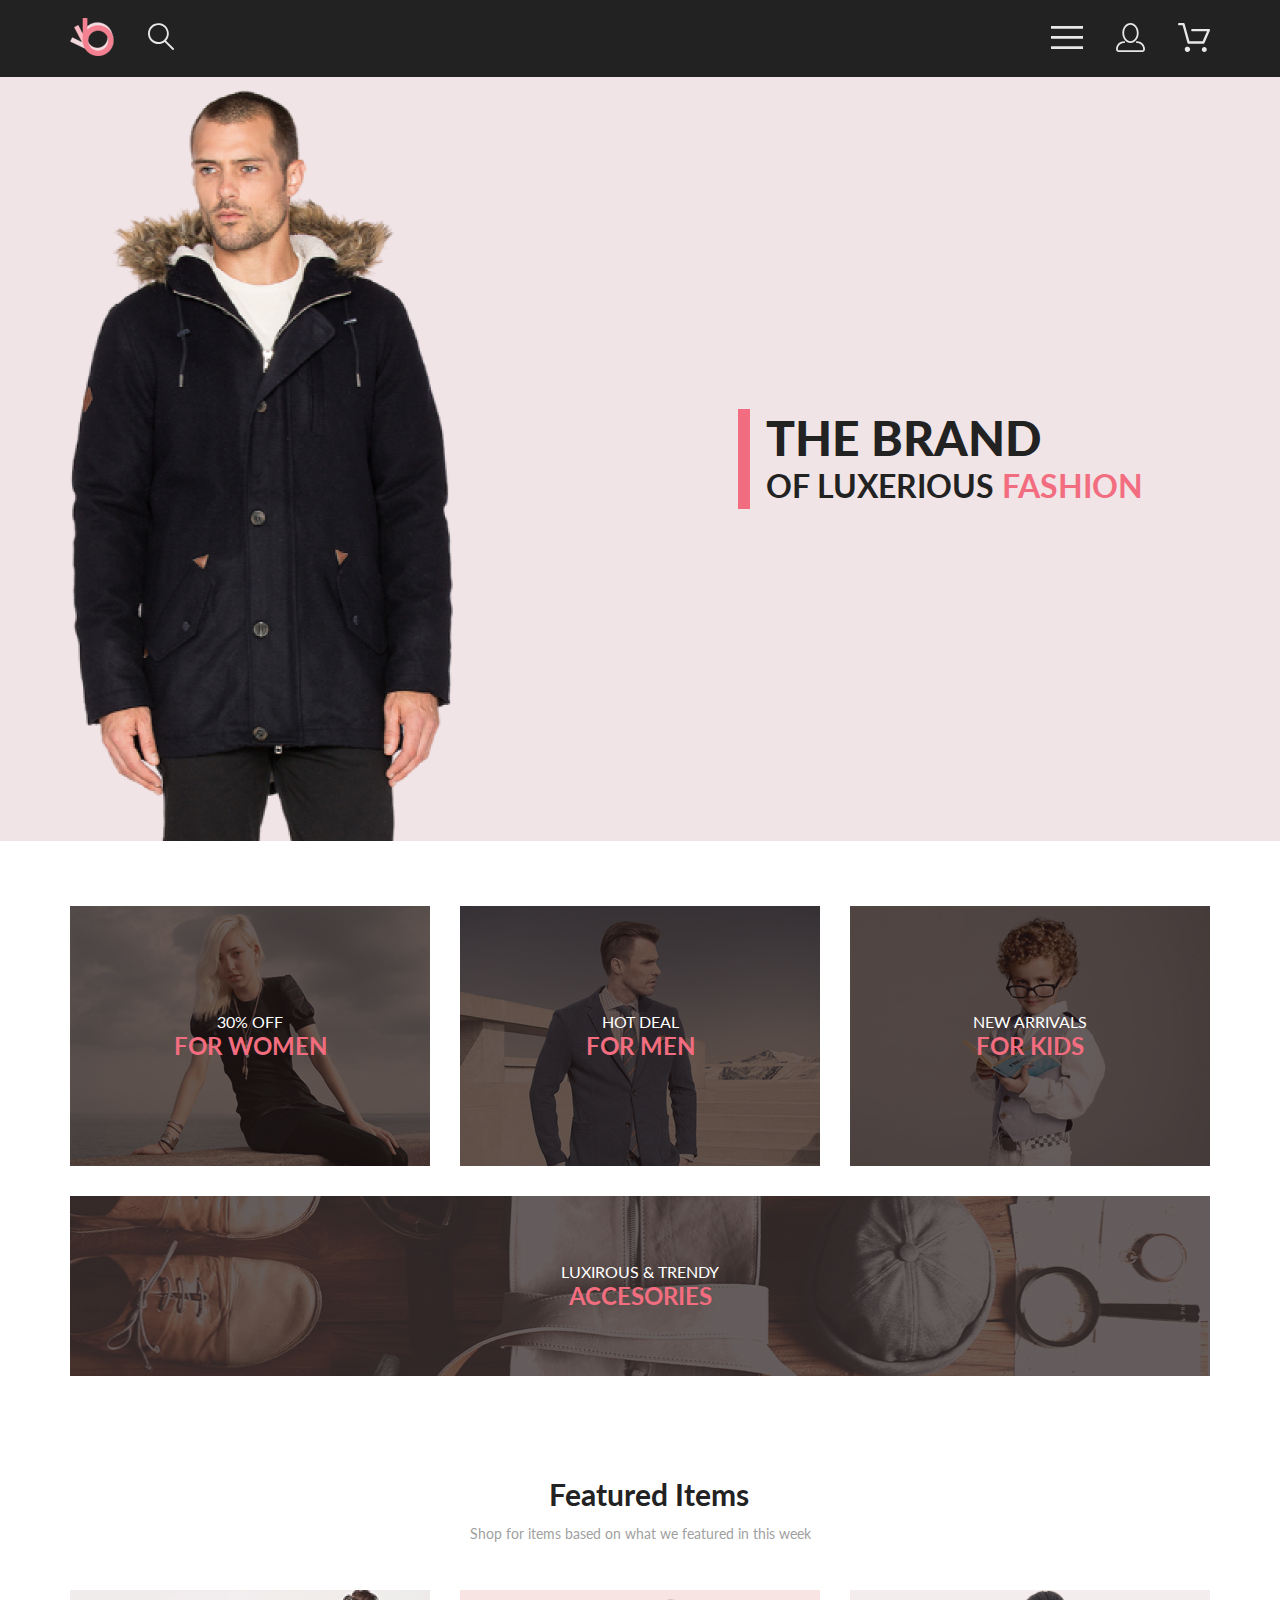
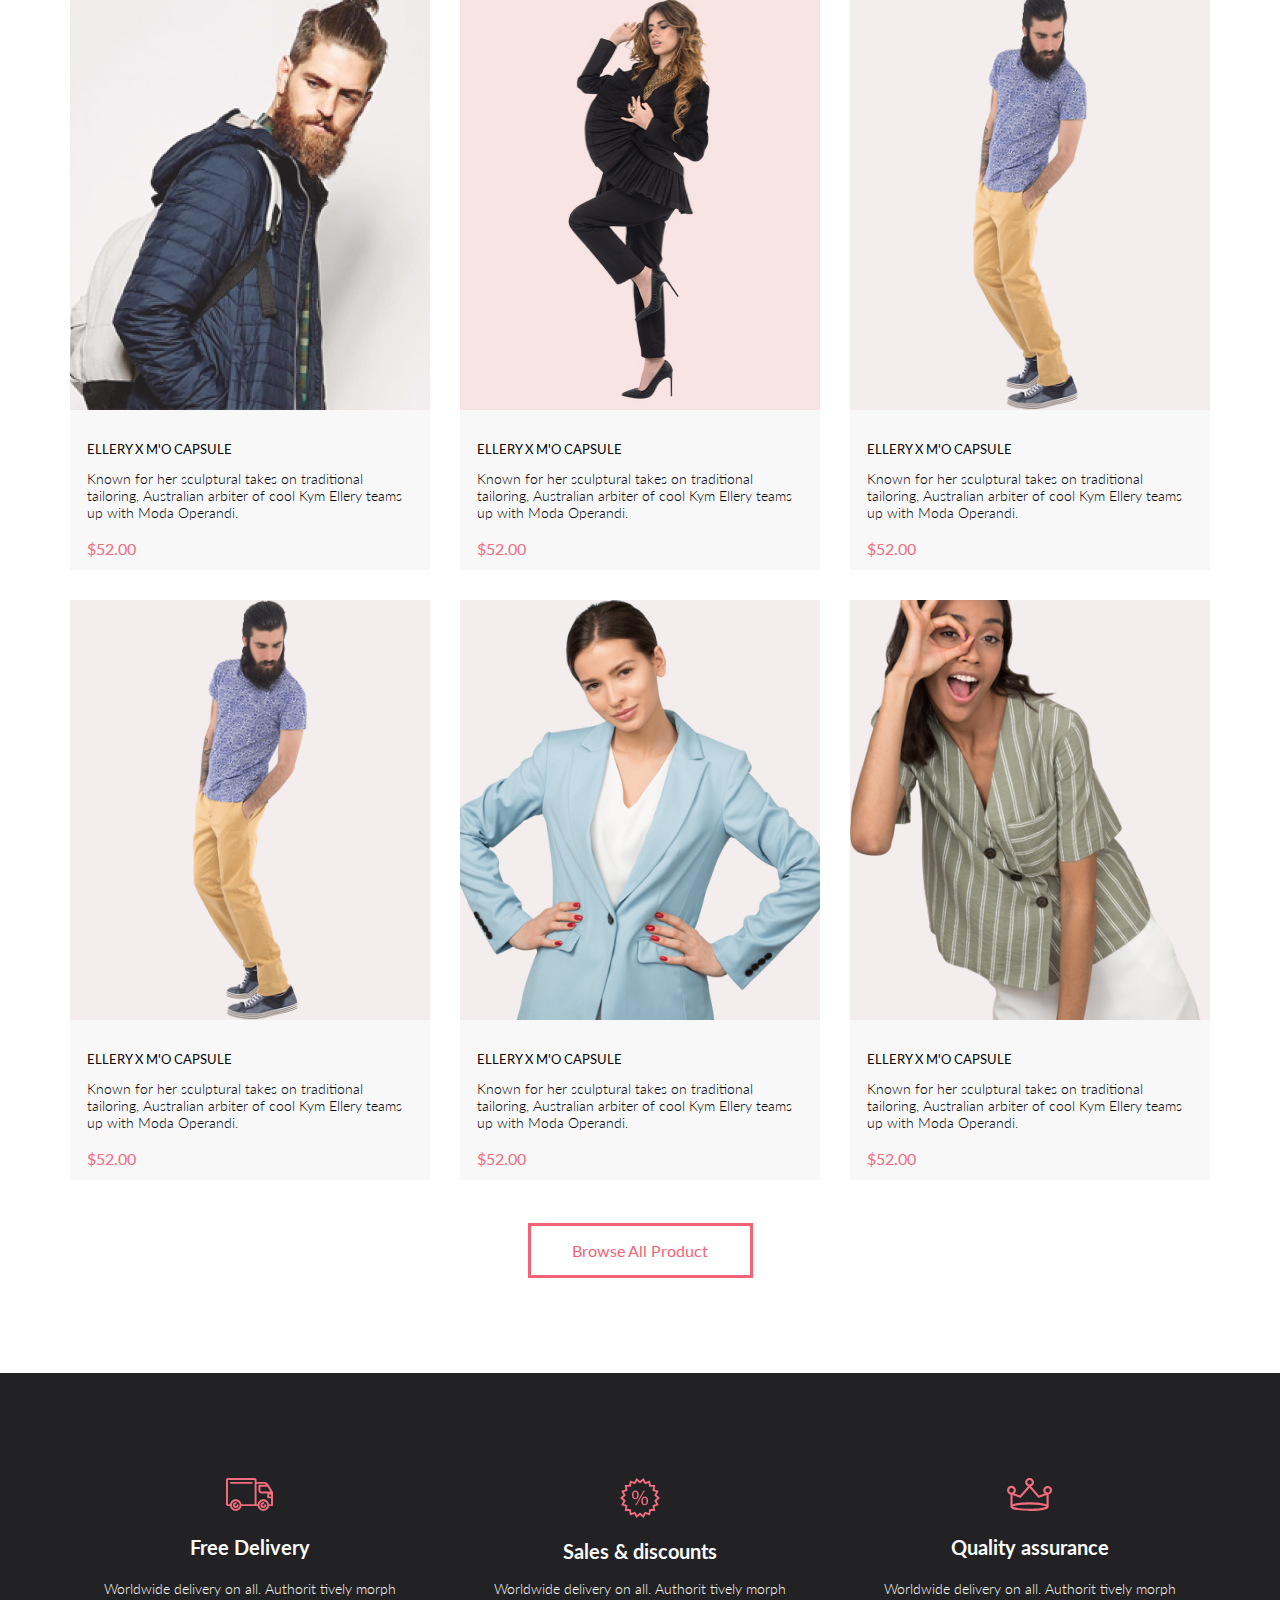
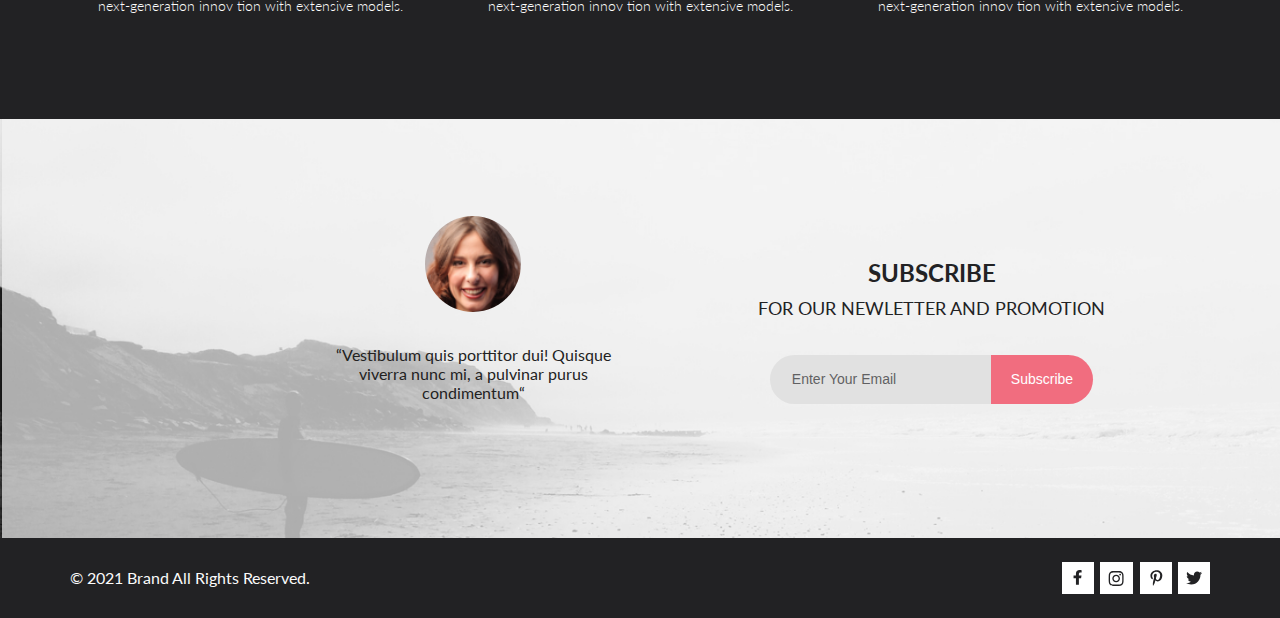
==== commit cc0c596c: "Добавил адаптив к главной странице" ====
--- a/index.html
+++ b/index.html
@@ -78,18 +78,21 @@
     </section>
     <main>
         <section class="categories">
-            <div class="wrap categories__wrap">
-                <a href="#" class="categories__item categories__item_women">
-                    <h2 class="categories__item_text">30% off<br><span class="categories__decor">for women </span></h2>
-                </a>
-                <a href="#" class="categories__item categories__item_men">
-                    <h2 class="categories__item_text">Hot deal<br><span class="categories__decor">For
-                            men</span></h2>
-                </a>
-                <a href="#" class="categories__item categories__item_kids">
-                    <h2 class="categories__item_text">New arrivals<br><span class="categories__decor">for
-                            kids</span></h2>
-                </a>
+            <div class="wrap ">
+                <div class="categories__flex_wrap categories__wrap">
+                    <a href="#" class="categories__item categories__item_women">
+                        <h2 class="categories__item_text">30% off<br><span class="categories__decor">for women </span>
+                        </h2>
+                    </a>
+                    <a href="#" class="categories__item categories__item_men">
+                        <h2 class="categories__item_text">Hot deal<br><span class="categories__decor">For
+                                men</span></h2>
+                    </a>
+                    <a href="#" class="categories__item categories__item_kids">
+                        <h2 class="categories__item_text">New arrivals<br><span class="categories__decor">for
+                                kids</span></h2>
+                    </a>
+                </div>
                 <a href="#" class="categories__item categories__item_accs">
                     <h2 class="categories__item_text">luxirous & trendy<br><span
                             class="categories__decor">Accesories</span>
--- a/scss/style.css
+++ b/scss/style.css
@@ -1,862 +1,1108 @@
-* {
-  margin: 0;
-  padding: 0;
-  border: 0;
-  box-sizing: border-box; }
-
-a {
-  font-family: 'lato';
-  text-decoration: none;
-  cursor: pointer; }
-
-a:hover {
-  transform: scale(1.1);
-  transition: 0.3s; }
-
-ol, ul {
-  list-style-type: none; }
-
-button, input, textarea {
-  line-height: normal;
-  text-transform: none;
-  cursor: pointer; }
-
-button:hover {
-  transform: scale(1.1);
-  transition: 0.3s; }
-
-.fas, input, svg {
-  cursor: pointer; }
-
-input:focus-within {
-  outline: none; }
-
-details > summary {
-  list-style: none; }
-
-summary, input {
-  border: 0;
-  outline: none; }
-
-summary:hover {
-  transition: 0.3s;
-  cursor: pointer; }
-
-body {
-  margin: 0 auto;
-  font-family: "Lato", sans-serif;
-  color: #222222; }
-
-h1, h2, h3 {
-  margin: 0;
-  font-family: 'lato'; }
-
-p {
-  font-family: 'lato'; }
-
-a {
-  font-family: 'lato'; }
-
-.wrap {
-  width: 100%;
-  max-width: 1140px;
-  margin: 0 auto; }
-
-.header {
-  background-color: #222222; }
-
-.header__wrap {
-  display: flex;
-  justify-content: space-between;
-  padding: 18px 0; }
-
-.logo, .header__contact, .header__menu {
-  margin-right: 33px; }
-
-.header__menu {
-  background-color: #222222; }
-
-.header__items {
-  display: flex;
-  text-align: center;
-  align-items: center; }
-
-.header__item__form {
-  display: flex;
-  align-items: center; }
-
-.search {
-  position: relative; }
-
-.search__input {
-  margin-left: 15px;
-  padding: 3px;
-  max-width: 150px;
-  color: white;
-  background-color: #222222;
-  border: 1px solid white;
-  border-radius: 10px;
-  opacity: 0; }
-
-.advantage {
-  padding: 105px 0;
-  background-color: #222224; }
-
-.advantage__wrap {
-  display: flex;
-  justify-content: space-between;
-  text-align: center; }
-
-.advantage__element {
-  width: 360px;
-  height: 136px;
-  color: #FBFBFB;
-  display: flex;
-  flex-direction: column;
-  justify-content: space-between; }
-
-.advantage__img {
-  height: 33px; }
-
-.advantage__img_gear {
-  height: 40px; }
-
-.advantage__heading {
-  font-size: 19.96px;
-  line-height: 24px; }
-
-.advantage__text {
-  font-weight: 300;
-  font-size: 13.972px;
-  line-height: 17px; }
-
-.subscribe__wrap {
-  background-image: url(../img/subscribe.jpg);
-  background-size: cover; }
-
-.subscribe__block {
-  display: flex;
-  justify-content: space-between;
-  justify-content: flex-end;
-  text-align: center;
-  align-items: center;
-  padding: 97px 0; }
-
-.subscribe__block_left {
-  width: 360px;
-  height: 225px; }
-
-.subscribe__block__img {
-  margin-bottom: 30px; }
-
-.subscribe__text {
-  margin: 0; }
-
-.subscribe__block_right {
-  width: 557px;
-  color: #222224; }
-
-.subscribe__title {
-  margin-bottom: 32px; }
-
-.subscribe__span_title {
-  font-weight: bold;
-  font-size: 24px;
-  line-height: 40px;
-  margin: 0;
-  text-transform: uppercase; }
-
-.subscribe__span_text {
-  font-weight: normal;
-  font-size: 18px;
-  line-height: 30px;
-  text-transform: uppercase; }
-
-.subscribe__form {
-  height: 49px;
-  display: flex;
-  justify-content: center; }
-
-.subscribe__field {
-  padding: 0 22px;
-  background-color: #E1E1E1;
-  border: none;
-  border-top-left-radius: 28px;
-  border-bottom-left-radius: 28px; }
-
-.subscribe__field::placeholder {
-  font-size: 14px;
-  line-height: 17px;
-  color: #222224;
-  opacity: 0.67; }
-
-.subscribe-btn {
-  padding: 0 20px;
-  background-color: #F16D7F;
-  border: none;
-  border-top-right-radius: 28px;
-  border-bottom-right-radius: 28px;
-  font-size: 14px;
-  line-height: 17px;
-  color: #FFFFFF; }
-  .subscribe-btn:hover {
-    background-color: #E1E1E1;
-    color: #F16D7F; }
-
-.footer__wrap {
-  width: 100%;
-  background-color: #222224; }
-
-.footer__block {
-  height: 80px;
-  display: flex;
-  justify-content: space-between; }
-
-.footer__left {
-  justify-content: flex-end; }
-
-.footer__copirate {
-  margin: 30px 0;
-  font-size: 16px;
-  line-height: 19px;
-  color: #FBFBFB; }
-
-.footer__right {
-  display: flex;
-  justify-content: space-between;
-  width: 148px; }
-
-.footer__right_element {
-  margin: 24px 0;
-  background-color: #fff;
-  fill: #222224; }
-
-.footer__right_element:hover {
-  background-color: #F16D7F;
-  fill: #fff; }
-
-.intro {
-  background-color: #F1E4E6; }
-  .intro__wrap {
-    background-image: url(../img/intro_img.png);
-    background-repeat: no-repeat;
-    background-position: -225px bottom;
-    height: 764px;
-    display: flex;
-    align-items: center;
-    justify-content: flex-end; }
-  .intro__title {
-    width: 421px;
-    height: 100px;
-    margin-right: 51px;
-    padding-left: 16px;
-    text-transform: uppercase;
-    border-left: 12px solid #F16D7F;
-    font-size: 32px;
-    line-height: 38px; }
-    .intro__title_big {
-      font-weight: 900;
-      font-size: 48px;
-      line-height: 58px; }
-    .intro__title_smol {
-      font-weight: bold; }
-    .intro__title_pink {
-      font-weight: bold;
-      color: #F16D7F; }
-
-.categories__item {
-  width: 360px;
-  height: 260px;
-  background-color: #F8F8F8;
-  display: flex;
-  justify-content: center;
-  align-items: center;
-  text-align: center;
-  flex-direction: column; }
-  .categories__item_text {
-    font-weight: normal;
-    font-size: 16px;
-    line-height: 19px;
-    color: #FFFFFF;
-    text-transform: uppercase; }
-  .categories__item_women {
-    background-image: url(../img/cat_women.jpg); }
-  .categories__item_men {
-    background-image: url(../img/cat_men.jpg); }
-  .categories__item_kids {
-    background-image: url(../img/cat_kids.jpg); }
-  .categories__item_accs {
-    width: 100%;
-    height: 180px;
-    margin-top: 30px;
-    background-image: url(../img/cat_accs.jpg); }
-
-.categories__decor {
-  font-weight: bold;
-  font-size: 24px;
-  line-height: 29px;
-  color: #F16D7F; }
-
-.categories__wrap {
-  margin-top: 65px;
-  display: flex;
-  justify-content: space-between;
-  flex-wrap: wrap;
-  margin-bottom: 100px;
-  text-transform: uppercase; }
-
-.products__title {
-  margin-top: 25px;
-  margin-bottom: 13px;
-  margin-left: 18px;
-  text-align: center;
-  font-size: 30px;
-  line-height: 36px; }
-
-.products__description {
-  margin-top: 6px;
-  margin-bottom: 48px;
-  text-align: center;
-  font-size: 14px;
-  line-height: 17px;
-  color: #9F9F9F; }
-
-.products__list {
-  display: flex;
-  justify-content: space-between;
-  flex-wrap: wrap;
-  padding-left: 0; }
-
-.product {
-  width: 360px;
-  height: 580px;
-  list-style-type: none;
-  background-color: #F8F8F8;
-  margin-bottom: 30px;
-  position: relative; }
-  .product__pic {
-    margin-bottom: 25px; }
-  .product__add {
-    top: 0;
-    width: 360px;
-    height: 420px;
-    opacity: 0;
-    background-color: #3a3939;
-    position: absolute; }
-  .product__add_txt {
-    color: #FFFFFF;
-    border: 1px solid #FFFFFF;
-    padding: 14px;
-    display: flex;
-    margin: 0 auto;
-    margin-top: 170px;
-    text-align: center;
-    justify-content: center;
-    align-items: center;
-    width: 140px;
-    font-size: 14px;
-    line-height: 17px; }
-  .product__add:hover {
-    opacity: 0.75; }
-  .product__title {
-    margin-left: 17px;
-    margin-right: 17px;
-    font-size: 13px;
-    line-height: 16px;
-    color: #000000;
-    text-transform: uppercase; }
-  .product__text {
-    margin-top: 13px;
-    margin-left: 17px;
-    margin-right: 17px;
-    margin-bottom: 18px;
-    font-weight: 300;
-    font-size: 14px;
-    line-height: 17px;
-    color: #000000; }
-  .product__price {
-    margin-left: 17px;
-    margin-right: 17px;
-    font-size: 16px;
-    line-height: 19px;
-    color: #F16D7F; }
-  .product__link {
-    width: 225px;
-    font-size: 16px;
-    line-height: 19px;
-    color: #F26376;
-    border: solid #F26376;
-    padding: 15px 40px;
-    margin-top: 13px;
-    margin-bottom: 95px;
-    display: flex;
-    text-align: center;
-    justify-content: center;
-    align-items: center; }
-    .product__link:hover {
-      color: white;
-      background-color: #F26376; }
-  .product__basket {
-    padding-right: 10px; }
-
-.products__paginations {
-  display: flex;
-  justify-content: center;
-  margin: 30px auto 96px; }
-
-.products__pagination {
-  width: 285px;
-  padding: 15px;
-  text-align: center;
-  border: 1px solid #EBEBEB;
-  border-radius: 2px; }
-
-.product__slider {
-  margin-bottom: 100px; }
-
-.products__filters {
-  width: 690px;
-  margin-top: 50px;
-  margin-bottom: 65px;
-  display: flex;
-  justify-content: space-between; }
-
-.filter__btn {
-  font-weight: 600;
-  font-size: 14px;
-  line-height: 17px;
-  color: #000000; }
-
-.filter__nav {
-  display: flex;
-  font-size: 14px;
-  line-height: 17px;
-  color: #6F6E6E; }
-
-.filter__nav_btn {
-  margin-right: 28px; }
-
-.products__paginations {
-  display: flex;
-  justify-content: center;
-  margin: 30px auto 96px; }
-
-.products__pagination {
-  width: 285px;
-  padding: 15px;
-  text-align: center;
-  border: 1px solid #EBEBEB;
-  border-radius: 2px; }
-
-.product__slider {
-  margin-bottom: 100px; }
-
-.bg__slide {
-  width: 100%;
-  height: 777px;
-  background-color: #F7F7F7; }
-
-.slider {
-  display: flex; }
-
-.button__left {
-  color: #000000;
-  position: absolute;
-  left: 0px; }
-
-.button__left:hover {
-  color: #F16D7F; }
-
-.slider__img {
-  display: flex;
-  margin: auto; }
-
-.button__right {
-  color: #000000;
-  position: absolute;
-  right: 0px;
-  transform: rotate(180deg); }
-
-.button__right:hover {
-  color: #F16D7F; }
-
-.pagination__arrow_left {
-  text-decoration: none; }
-
-.pagination__arrow_right {
-  text-decoration: none; }
-
-.pagination__item {
-  padding: 6px;
-  text-align: center;
-  text-decoration: none; }
-
-.arrivals__wrap {
-  display: flex;
-  justify-content: space-between; }
-
-.arrivals__title {
-  margin: 60px 0;
-  font-size: 24px;
-  line-height: 29px;
-  color: #F16D7F; }
-
-.breadcrumb {
-  margin: 65px 0;
-  display: flex; }
-  .breadcrumb__item {
-    text-decoration: none;
-    font-weight: 300;
-    font-size: 14px;
-    line-height: 17px;
-    color: #636363; }
-  .breadcrumb__active {
-    cursor: pointer;
-    color: #F16D7F; }
-  .breadcrumb :hover {
-    font-size: 26px; }
-
-.page__product_products {
-  margin-bottom: 128px; }
-
-.product__info {
-  position: relative;
-  top: -35px;
-  width: 1140px;
-  margin: 0 auto;
-  display: flex;
-  flex-direction: column;
-  align-items: center;
-  background-color: #FFFFFF;
-  border: 1px solid #EAEAEA; }
-
-.collection {
-  margin-top: 65px;
-  font-weight: 300;
-  font-size: 14px;
-  line-height: 17px;
-  color: #F16D7F;
-  margin-bottom: 12px; }
-  .collection__hr {
-    margin-top: 65px;
-    width: 63px;
-    height: 3px;
-    background-color: #F16D7F; }
-
-.product__name {
-  margin-top: 12px;
-  font-weight: 300;
-  font-size: 18px;
-  line-height: 22px;
-  color: #4D4D4D;
-  margin-bottom: 48px; }
-
-.product__focus_description {
-  width: 555px; }
-
-.product__description {
-  font-weight: 300;
-  font-size: 14px;
-  line-height: 17px;
-  text-align: center;
-  color: #5E5E5E;
-  margin-bottom: 32px; }
-
-.product__focus_price {
-  font-weight: 300;
-  font-size: 24px;
-  line-height: 29px;
-  color: #F16D7F;
-  margin-bottom: 126px; }
-
-.focus__price_hr {
-  width: 642px;
-  height: 1px;
-  background-color: #F16D7F;
-  margin-bottom: 65px; }
-
-.product__filter_nav {
-  display: flex;
-  margin-bottom: 48px; }
-
-.card {
-  margin-top: 96px; }
-
-.card__area {
-  display: flex;
-  justify-content: space-between; }
-
-.area__wares_content {
-  position: relative; }
-
-.area__wares_close {
-  position: absolute;
-  top: 28px;
-  right: 22px;
-  background-color: #FFFFFF; }
-
-.area__wares_item {
-  width: 652px;
-  height: 306px;
-  margin-bottom: 40px;
-  background-color: #FFFFFF;
-  filter: drop-shadow(17px 19px 24px rgba(0, 0, 0, 0.13));
-  display: flex; }
-  .area__wares_item :hover {
-    cursor: pointer; }
-
-.area__wares_img {
-  width: 262px;
-  height: 306px;
-  margin-right: 31px; }
-
-.area__wares_heading {
-  font-size: 24px;
-  line-height: 29px;
-  color: #222222;
-  padding-top: 22px;
-  margin-bottom: 36px; }
-
-.area__wares_margin {
-  margin: 6px 0 6px; }
-
-.area__wares_price {
-  font-size: 22px;
-  line-height: 26px;
-  color: #575757; }
-
-.wares__price_span {
-  font-size: 22px;
-  line-height: 26px;
-  color: #EF5B70; }
-
-.area__wares_color {
-  font-size: 22px;
-  line-height: 26px;
-  color: #575757; }
-
-.area__wares_size {
-  font-size: 22px;
-  line-height: 26px;
-  color: #575757; }
-
-.area__wares_quantity {
-  display: flex;
-  font-size: 22px;
-  line-height: 26px; }
-
-.area__wares_number {
-  width: 44px;
-  height: 25px;
-  margin-left: 24px;
-  border: 1px solid #EAEAEA;
-  text-align: center;
-  align-items: center;
-  font-size: 18px;
-  line-height: 22px;
-  color: #656565; }
-
-.area__execution_buyer {
-  margin-top: 17px;
-  width: 360px;
-  font-style: normal;
-  font-weight: 300;
-  font-size: 16px;
-  line-height: 19px;
-  color: #222222; }
-
-.area__execution_buyer {
-  margin-bottom: 20px; }
-
-.form__page_cart {
-  width: 360px;
-  height: 45px;
-  display: flex;
-  align-items: center;
-  border: 1px solid #B1B1B1;
-  margin-bottom: 20px;
-  padding-left: 17px; }
-
-.form__postcode {
-  margin-bottom: 23px; }
-
-.form__get {
-  width: 100px;
-  height: 35px;
-  display: flex;
-  justify-content: center;
-  align-items: center;
-  background-color: #FFFFFF;
-  border: 1px solid #B1B1B1;
-  margin-bottom: 57px;
-  font-weight: 300;
-  font-size: 11px;
-  line-height: 13px;
-  color: #4A4A4A; }
-
-.checkout {
-  width: 360px;
-  height: 214px;
-  background-color: #F5F3F3;
-  position: relative; }
-
-.checkout__sub {
-  font-size: 11px;
-  line-height: 13px;
-  color: #4A4A4A;
-  top: 39px;
-  right: 34px; }
-
-.checkout__grand {
-  font-weight: 300;
-  font-size: 16px;
-  line-height: 19px;
-  color: #222222;
-  margin-right: 3px;
-  top: 64px;
-  right: 37px; }
-
-.grand__total {
-  font-size: 16px;
-  line-height: 19px;
-  color: #F16D7F; }
-
-.checkout__hr {
-  background-color: #E2E2E2;
-  width: 275px;
-  height: 1px;
-  top: 104px;
-  right: 42px; }
-
-.proceed {
-  width: 273px;
-  height: 50px;
-  display: flex;
-  justify-content: center;
-  align-items: center;
-  font-weight: 300;
-  font-size: 16px;
-  line-height: 19px;
-  color: #FFFFFF;
-  background-color: #F16D7F;
-  top: 122px;
-  right: 43px; }
-
-.checkout__right {
-  position: absolute; }
-
-.card__btn {
-  margin-top: 32px;
-  margin-bottom: 128px;
-  display: flex; }
-
-.card__btn_clear {
-  display: flex;
-  justify-content: center;
-  align-items: center;
-  width: 235px;
-  height: 50px;
-  color: #B1B1B1;
-  background-color: #FFFFFF;
-  border: 1px solid #B1B1B1; }
-
-.card__btn_continue {
-  margin-left: 192px;
-  display: flex;
-  justify-content: center;
-  align-items: center;
-  width: 235px;
-  height: 50px;
-  color: #B1B1B1;
-  background-color: #FFFFFF;
-  border: 1px solid #B1B1B1; }
-
-.registration {
-  margin-top: 64px; }
-
-.registration__field {
-  display: flex;
-  justify-content: space-between; }
-
-.registration__field_left {
-  max-width: 360px; }
-
-.registration__field_fcs {
-  display: flex;
-  flex-direction: column;
-  gap: 20px; }
-
-.registration__field_text {
-  font-weight: 300;
-  font-size: 16px;
-  line-height: 19px;
-  color: #222222; }
-
-.registration__field_input {
-  width: 100%;
-  height: 45px;
-  border: 1px solid #A4A4A4;
-  padding: 13px 17px; }
-
-.registration__field_radio {
-  display: flex;
-  margin-top: 33px;
-  gap: 10px; }
-
-.registration__field_gender {
-  width: 17px;
-  height: 17px; }
-
-.registration__field_male {
-  font-weight: 300;
-  font-size: 11px;
-  line-height: 13px;
-  color: #000000; }
-
-.registration__field_mail {
-  margin: 0;
-  margin-top: 33px;
-  display: flex;
-  flex-direction: column;
-  gap: 20px; }
-
-.registration__field_translucent {
-  font-weight: 300;
-  font-size: 13px;
-  line-height: 16px;
-  color: #B1B1B1;
-  margin-bottom: 33px; }
-
-.registration__field_btn {
-  width: 167px;
-  height: 50px;
-  background-color: #F16D7F;
-  font-size: 14px;
-  line-height: 17px;
-  color: #FFFFFF;
-  margin-bottom: 96px; }
-
-.registration__field_span {
-  margin-left: 20px; }
-
-.registration__field_right {
-  max-width: 652px; }
-
-.registration__field_header {
-  margin-bottom: 22px; }
-
-.registration__field_text {
-  margin-bottom: 22px; }
-
-.registration__field_items {
-  display: flex;
-  flex-direction: column;
-  gap: 16px; }
-
-.loyality__text {
-  font-weight: 300;
-  font-size: 24px;
-  line-height: 29px;
-  color: #000000; }
-
-/*# sourceMappingURL=style.css.map */
+* {
+  margin: 0;
+  padding: 0;
+  border: 0;
+  box-sizing: border-box;
+}
+
+a {
+  font-family: "lato";
+  text-decoration: none;
+  cursor: pointer;
+}
+
+a:hover {
+  transform: scale(1.1);
+  transition: 0.3s;
+}
+
+ol, ul {
+  list-style-type: none;
+}
+
+button, input, textarea {
+  line-height: normal;
+  text-transform: none;
+  cursor: pointer;
+}
+
+button:hover {
+  transform: scale(1.1);
+  transition: 0.3s;
+}
+
+.fas, input, svg {
+  cursor: pointer;
+}
+
+input:focus-within {
+  outline: none;
+}
+
+details > summary {
+  list-style: none;
+}
+
+summary, input {
+  border: 0;
+  outline: none;
+}
+
+summary:hover {
+  transition: 0.3s;
+  cursor: pointer;
+}
+
+body {
+  margin: 0 auto;
+  font-family: "Lato", sans-serif;
+  color: #222222;
+}
+
+h1, h2, h3 {
+  margin: 0;
+  font-family: "lato";
+}
+
+p {
+  font-family: "lato";
+}
+
+a {
+  font-family: "lato";
+}
+
+.wrap {
+  width: 100%;
+  max-width: 1140px;
+  margin: 0 auto;
+}
+
+.header {
+  background-color: #222222;
+}
+
+.header__wrap {
+  display: flex;
+  justify-content: space-between;
+  padding: 18px 0;
+}
+
+.logo, .header__contact, .header__menu {
+  margin-right: 33px;
+}
+
+.header__menu {
+  background-color: #222222;
+}
+
+.header__items {
+  display: flex;
+  text-align: center;
+  align-items: center;
+}
+
+.header__item__form {
+  display: flex;
+  align-items: center;
+}
+
+.search {
+  position: relative;
+}
+
+.search__input {
+  margin-left: 15px;
+  padding: 3px;
+  max-width: 150px;
+  color: white;
+  background-color: #222222;
+  border: 1px solid white;
+  border-radius: 10px;
+  opacity: 0;
+}
+
+.advantage {
+  padding: 105px 0;
+  background-color: #222224;
+}
+
+.advantage__wrap {
+  display: flex;
+  flex-wrap: wrap;
+  justify-content: space-between;
+  text-align: center;
+}
+
+.advantage__element {
+  width: 360px;
+  height: 136px;
+  color: #FBFBFB;
+  display: flex;
+  flex-direction: column;
+  justify-content: space-between;
+}
+
+.advantage__img {
+  height: 33px;
+}
+
+.advantage__img_gear {
+  height: 40px;
+}
+
+.advantage__heading {
+  font-size: 19.96px;
+  line-height: 24px;
+}
+
+.advantage__text {
+  font-weight: 300;
+  font-size: 13.972px;
+  line-height: 17px;
+}
+
+.subscribe__wrap {
+  background-image: url(../img/subscribe.jpg);
+  background-size: cover;
+}
+
+.subscribe__block {
+  display: flex;
+  justify-content: space-between;
+  justify-content: flex-end;
+  text-align: center;
+  align-items: center;
+  padding: 97px 0;
+}
+
+.subscribe__block_left {
+  width: 360px;
+  height: 225px;
+}
+
+.subscribe__block__img {
+  margin-bottom: 30px;
+}
+
+.subscribe__text {
+  margin: 0;
+}
+
+.subscribe__block_right {
+  width: 557px;
+  color: #222224;
+}
+
+.subscribe__title {
+  margin-bottom: 32px;
+}
+
+.subscribe__span_title {
+  font-weight: bold;
+  font-size: 24px;
+  line-height: 40px;
+  margin: 0;
+  text-transform: uppercase;
+}
+
+.subscribe__span_text {
+  font-weight: normal;
+  font-size: 18px;
+  line-height: 30px;
+  text-transform: uppercase;
+}
+
+.subscribe__form {
+  height: 49px;
+  display: flex;
+  justify-content: center;
+}
+
+.subscribe__field {
+  padding: 0 22px;
+  background-color: #E1E1E1;
+  border: none;
+  border-top-left-radius: 28px;
+  border-bottom-left-radius: 28px;
+}
+
+.subscribe__field::placeholder {
+  font-size: 14px;
+  line-height: 17px;
+  color: #222224;
+  opacity: 0.67;
+}
+
+.subscribe-btn {
+  padding: 0 20px;
+  background-color: #F16D7F;
+  border: none;
+  border-top-right-radius: 28px;
+  border-bottom-right-radius: 28px;
+  font-size: 14px;
+  line-height: 17px;
+  color: #FFFFFF;
+}
+.subscribe-btn:hover {
+  background-color: #E1E1E1;
+  color: #F16D7F;
+}
+
+.footer__wrap {
+  width: 100%;
+  background-color: #222224;
+}
+
+.footer__block {
+  height: 80px;
+  display: flex;
+  justify-content: space-between;
+}
+
+.footer__left {
+  justify-content: flex-end;
+}
+
+.footer__copirate {
+  margin: 30px 0;
+  font-size: 16px;
+  line-height: 19px;
+  color: #FBFBFB;
+}
+
+.footer__right {
+  display: flex;
+  justify-content: space-between;
+  width: 148px;
+}
+
+.footer__right_element {
+  margin: 24px 0;
+  background-color: #fff;
+  fill: #222224;
+}
+
+.footer__right_element:hover {
+  background-color: #F16D7F;
+  fill: #fff;
+}
+
+.intro {
+  background-color: #F1E4E6;
+}
+.intro__wrap {
+  background-image: url(../img/intro_img.png);
+  background-repeat: no-repeat;
+  background-position: -225px bottom;
+  height: 764px;
+  display: flex;
+  align-items: center;
+  justify-content: flex-end;
+}
+.intro__title {
+  width: 421px;
+  height: 100px;
+  margin-right: 51px;
+  padding-left: 16px;
+  text-transform: uppercase;
+  border-left: 12px solid #F16D7F;
+  font-size: 32px;
+  line-height: 38px;
+}
+.intro__title_big {
+  font-weight: 900;
+  font-size: 48px;
+  line-height: 58px;
+}
+.intro__title_smol {
+  font-weight: bold;
+}
+.intro__title_pink {
+  font-weight: bold;
+  color: #F16D7F;
+}
+
+.categories {
+  margin-bottom: 100px;
+}
+
+.categories__item {
+  width: 100%;
+  max-width: 360px;
+  height: 260px;
+  background-color: #F8F8F8;
+  display: flex;
+  justify-content: center;
+  align-items: center;
+  text-align: center;
+  flex-direction: column;
+}
+.categories__item_text {
+  font-weight: normal;
+  font-size: 16px;
+  line-height: 19px;
+  color: #FFFFFF;
+  text-transform: uppercase;
+}
+.categories__item_women {
+  background-image: url(../img/cat_women.jpg);
+}
+.categories__item_men {
+  background-image: url(../img/cat_men.jpg);
+}
+.categories__item_kids {
+  background-image: url(../img/cat_kids.jpg);
+}
+.categories__item_accs {
+  width: 100%;
+  max-width: 1142px;
+  height: 180px;
+  margin-top: 30px;
+  background-image: url(../img/cat_accs.jpg);
+}
+
+.categories__decor {
+  font-weight: bold;
+  font-size: 24px;
+  line-height: 29px;
+  color: #F16D7F;
+}
+
+.categories__wrap {
+  margin-top: 65px;
+  display: flex;
+  justify-content: space-between;
+  gap: 30px;
+  text-transform: uppercase;
+}
+
+.products__title {
+  margin-top: 25px;
+  margin-bottom: 13px;
+  margin-left: 18px;
+  text-align: center;
+  font-size: 30px;
+  line-height: 36px;
+}
+
+.products__description {
+  margin-top: 6px;
+  margin-bottom: 48px;
+  text-align: center;
+  font-size: 14px;
+  line-height: 17px;
+  color: #9F9F9F;
+}
+
+.products__list {
+  display: flex;
+  justify-content: space-between;
+  flex-wrap: wrap;
+  padding-left: 0;
+}
+
+.product {
+  width: 360px;
+  height: 580px;
+  list-style-type: none;
+  background-color: #F8F8F8;
+  margin-bottom: 30px;
+  position: relative;
+}
+.product__pic {
+  margin-bottom: 25px;
+}
+.product__add {
+  top: 0;
+  width: 360px;
+  height: 420px;
+  opacity: 0;
+  background-color: #3a3939;
+  position: absolute;
+}
+.product__add_txt {
+  color: #FFFFFF;
+  border: 1px solid #FFFFFF;
+  padding: 14px;
+  display: flex;
+  margin: 0 auto;
+  margin-top: 170px;
+  text-align: center;
+  justify-content: center;
+  align-items: center;
+  width: 140px;
+  font-size: 14px;
+  line-height: 17px;
+}
+.product__add:hover {
+  opacity: 0.75;
+}
+.product__title {
+  margin-left: 17px;
+  margin-right: 17px;
+  font-size: 13px;
+  line-height: 16px;
+  color: #000000;
+  text-transform: uppercase;
+}
+.product__text {
+  margin-top: 13px;
+  margin-left: 17px;
+  margin-right: 17px;
+  margin-bottom: 18px;
+  font-weight: 300;
+  font-size: 14px;
+  line-height: 17px;
+  color: #000000;
+}
+.product__price {
+  margin-left: 17px;
+  margin-right: 17px;
+  font-size: 16px;
+  line-height: 19px;
+  color: #F16D7F;
+}
+.product__link {
+  width: 225px;
+  font-size: 16px;
+  line-height: 19px;
+  color: #F26376;
+  border: solid #F26376;
+  padding: 15px 40px;
+  margin-top: 13px;
+  margin-left: auto;
+  margin-right: auto;
+  margin-bottom: 95px;
+  display: flex;
+  text-align: center;
+  justify-content: center;
+  align-items: center;
+}
+.product__link:hover {
+  color: white;
+  background-color: #F26376;
+}
+.product__basket {
+  padding-right: 10px;
+}
+
+.products__paginations {
+  display: flex;
+  justify-content: center;
+  margin: 30px auto 96px;
+}
+
+.products__pagination {
+  width: 285px;
+  padding: 15px;
+  text-align: center;
+  border: 1px solid #EBEBEB;
+  border-radius: 2px;
+}
+
+.product__slider {
+  margin-bottom: 100px;
+}
+
+.products__filters {
+  width: 690px;
+  margin-top: 50px;
+  margin-bottom: 65px;
+  display: flex;
+  justify-content: space-between;
+}
+
+.filter__btn {
+  font-weight: 600;
+  font-size: 14px;
+  line-height: 17px;
+  color: #000000;
+}
+
+.filter__nav {
+  display: flex;
+  font-size: 14px;
+  line-height: 17px;
+  color: #6F6E6E;
+}
+
+.filter__nav_btn {
+  margin-right: 28px;
+}
+
+.products__paginations {
+  display: flex;
+  justify-content: center;
+  margin: 30px auto 96px;
+}
+
+.products__pagination {
+  width: 285px;
+  padding: 15px;
+  text-align: center;
+  border: 1px solid #EBEBEB;
+  border-radius: 2px;
+}
+
+.product__slider {
+  margin-bottom: 100px;
+}
+
+.bg__slide {
+  width: 100%;
+  height: 777px;
+  background-color: #F7F7F7;
+}
+
+.slider {
+  display: flex;
+}
+
+.button__left {
+  color: #000000;
+  position: absolute;
+  left: 0px;
+}
+
+.button__left:hover {
+  color: #F16D7F;
+}
+
+.slider__img {
+  display: flex;
+  margin: auto;
+}
+
+.button__right {
+  color: #000000;
+  position: absolute;
+  right: 0px;
+  transform: rotate(180deg);
+}
+
+.button__right:hover {
+  color: #F16D7F;
+}
+
+.pagination__arrow_left {
+  text-decoration: none;
+}
+
+.pagination__arrow_right {
+  text-decoration: none;
+}
+
+.pagination__item {
+  padding: 6px;
+  text-align: center;
+  text-decoration: none;
+}
+
+.arrivals__wrap {
+  display: flex;
+  justify-content: space-between;
+}
+
+.arrivals__title {
+  margin: 60px 0;
+  font-size: 24px;
+  line-height: 29px;
+  color: #F16D7F;
+}
+
+.breadcrumb {
+  margin: 65px 0;
+  display: flex;
+}
+.breadcrumb__item {
+  text-decoration: none;
+  font-weight: 300;
+  font-size: 14px;
+  line-height: 17px;
+  color: #636363;
+}
+.breadcrumb__active {
+  cursor: pointer;
+  color: #F16D7F;
+}
+.breadcrumb :hover {
+  font-size: 26px;
+}
+
+.page__product_products {
+  margin-bottom: 128px;
+}
+
+.product__info {
+  position: relative;
+  top: -35px;
+  width: 1140px;
+  margin: 0 auto;
+  display: flex;
+  flex-direction: column;
+  align-items: center;
+  background-color: #FFFFFF;
+  border: 1px solid #EAEAEA;
+}
+
+.collection {
+  margin-top: 65px;
+  font-weight: 300;
+  font-size: 14px;
+  line-height: 17px;
+  color: #F16D7F;
+  margin-bottom: 12px;
+}
+.collection__hr {
+  margin-top: 65px;
+  width: 63px;
+  height: 3px;
+  background-color: #F16D7F;
+}
+
+.product__name {
+  margin-top: 12px;
+  font-weight: 300;
+  font-size: 18px;
+  line-height: 22px;
+  color: #4D4D4D;
+  margin-bottom: 48px;
+}
+
+.product__focus_description {
+  width: 555px;
+}
+
+.product__description {
+  font-weight: 300;
+  font-size: 14px;
+  line-height: 17px;
+  text-align: center;
+  color: #5E5E5E;
+  margin-bottom: 32px;
+}
+
+.product__focus_price {
+  font-weight: 300;
+  font-size: 24px;
+  line-height: 29px;
+  color: #F16D7F;
+  margin-bottom: 126px;
+}
+
+.focus__price_hr {
+  width: 642px;
+  height: 1px;
+  background-color: #F16D7F;
+  margin-bottom: 65px;
+}
+
+.product__filter_nav {
+  display: flex;
+  margin-bottom: 48px;
+}
+
+.card {
+  margin-top: 96px;
+}
+
+.card__area {
+  display: flex;
+  justify-content: space-between;
+}
+
+.area__wares_content {
+  position: relative;
+}
+
+.area__wares_close {
+  position: absolute;
+  top: 28px;
+  right: 22px;
+  background-color: #FFFFFF;
+}
+
+.area__wares_item {
+  width: 652px;
+  height: 306px;
+  margin-bottom: 40px;
+  background-color: #FFFFFF;
+  filter: drop-shadow(17px 19px 24px rgba(0, 0, 0, 0.13));
+  display: flex;
+}
+.area__wares_item :hover {
+  cursor: pointer;
+}
+
+.area__wares_img {
+  width: 262px;
+  height: 306px;
+  margin-right: 31px;
+}
+
+.area__wares_heading {
+  font-size: 24px;
+  line-height: 29px;
+  color: #222222;
+  padding-top: 22px;
+  margin-bottom: 36px;
+}
+
+.area__wares_margin {
+  margin: 6px 0 6px;
+}
+
+.area__wares_price {
+  font-size: 22px;
+  line-height: 26px;
+  color: #575757;
+}
+
+.wares__price_span {
+  font-size: 22px;
+  line-height: 26px;
+  color: #EF5B70;
+}
+
+.area__wares_color {
+  font-size: 22px;
+  line-height: 26px;
+  color: #575757;
+}
+
+.area__wares_size {
+  font-size: 22px;
+  line-height: 26px;
+  color: #575757;
+}
+
+.area__wares_quantity {
+  display: flex;
+  font-size: 22px;
+  line-height: 26px;
+}
+
+.area__wares_number {
+  width: 44px;
+  height: 25px;
+  margin-left: 24px;
+  border: 1px solid #EAEAEA;
+  text-align: center;
+  align-items: center;
+  font-size: 18px;
+  line-height: 22px;
+  color: #656565;
+}
+
+.area__execution_buyer {
+  margin-top: 17px;
+  width: 360px;
+  font-style: normal;
+  font-weight: 300;
+  font-size: 16px;
+  line-height: 19px;
+  color: #222222;
+}
+
+.area__execution_buyer {
+  margin-bottom: 20px;
+}
+
+.form__page_cart {
+  width: 360px;
+  height: 45px;
+  display: flex;
+  align-items: center;
+  border: 1px solid #B1B1B1;
+  margin-bottom: 20px;
+  padding-left: 17px;
+}
+
+.form__postcode {
+  margin-bottom: 23px;
+}
+
+.form__get {
+  width: 100px;
+  height: 35px;
+  display: flex;
+  justify-content: center;
+  align-items: center;
+  background-color: #FFFFFF;
+  border: 1px solid #B1B1B1;
+  margin-bottom: 57px;
+  font-weight: 300;
+  font-size: 11px;
+  line-height: 13px;
+  color: #4A4A4A;
+}
+
+.checkout {
+  width: 360px;
+  height: 214px;
+  background-color: #F5F3F3;
+  position: relative;
+}
+
+.checkout__sub {
+  font-size: 11px;
+  line-height: 13px;
+  color: #4A4A4A;
+  top: 39px;
+  right: 34px;
+}
+
+.checkout__grand {
+  font-weight: 300;
+  font-size: 16px;
+  line-height: 19px;
+  color: #222222;
+  margin-right: 3px;
+  top: 64px;
+  right: 37px;
+}
+
+.grand__total {
+  font-size: 16px;
+  line-height: 19px;
+  color: #F16D7F;
+}
+
+.checkout__hr {
+  background-color: #E2E2E2;
+  width: 275px;
+  height: 1px;
+  top: 104px;
+  right: 42px;
+}
+
+.proceed {
+  width: 273px;
+  height: 50px;
+  display: flex;
+  justify-content: center;
+  align-items: center;
+  font-weight: 300;
+  font-size: 16px;
+  line-height: 19px;
+  color: #FFFFFF;
+  background-color: #F16D7F;
+  top: 122px;
+  right: 43px;
+}
+
+.checkout__right {
+  position: absolute;
+}
+
+.card__btn {
+  margin-top: 32px;
+  margin-bottom: 128px;
+  display: flex;
+}
+
+.card__btn_clear {
+  display: flex;
+  justify-content: center;
+  align-items: center;
+  width: 235px;
+  height: 50px;
+  color: #B1B1B1;
+  background-color: #FFFFFF;
+  border: 1px solid #B1B1B1;
+}
+
+.card__btn_continue {
+  margin-left: 192px;
+  display: flex;
+  justify-content: center;
+  align-items: center;
+  width: 235px;
+  height: 50px;
+  color: #B1B1B1;
+  background-color: #FFFFFF;
+  border: 1px solid #B1B1B1;
+}
+
+.registration {
+  margin-top: 64px;
+}
+
+.registration__field {
+  display: flex;
+  justify-content: space-between;
+}
+
+.registration__field_left {
+  max-width: 360px;
+}
+
+.registration__field_fcs {
+  display: flex;
+  flex-direction: column;
+  gap: 20px;
+}
+
+.registration__field_text {
+  font-weight: 300;
+  font-size: 16px;
+  line-height: 19px;
+  color: #222222;
+}
+
+.registration__field_input {
+  width: 100%;
+  height: 45px;
+  border: 1px solid #A4A4A4;
+  padding: 13px 17px;
+}
+
+.registration__field_radio {
+  display: flex;
+  margin-top: 33px;
+  gap: 10px;
+}
+
+.registration__field_gender {
+  width: 17px;
+  height: 17px;
+}
+
+.registration__field_male {
+  font-weight: 300;
+  font-size: 11px;
+  line-height: 13px;
+  color: #000000;
+}
+
+.registration__field_mail {
+  margin: 0;
+  margin-top: 33px;
+  display: flex;
+  flex-direction: column;
+  gap: 20px;
+}
+
+.registration__field_translucent {
+  font-weight: 300;
+  font-size: 13px;
+  line-height: 16px;
+  color: #B1B1B1;
+  margin-bottom: 33px;
+}
+
+.registration__field_btn {
+  width: 167px;
+  height: 50px;
+  background-color: #F16D7F;
+  font-size: 14px;
+  line-height: 17px;
+  color: #FFFFFF;
+  margin-bottom: 96px;
+}
+
+.registration__field_span {
+  margin-left: 20px;
+}
+
+.registration__field_right {
+  max-width: 652px;
+}
+
+.registration__field_header {
+  margin-bottom: 22px;
+}
+
+.registration__field_text {
+  margin-bottom: 22px;
+}
+
+.registration__field_items {
+  display: flex;
+  flex-direction: column;
+  gap: 16px;
+}
+
+.loyality__text {
+  font-weight: 300;
+  font-size: 24px;
+  line-height: 29px;
+  color: #000000;
+}
+
+@media (max-width: 1140px) {
+  .header__wrap {
+    padding: 18px 32px;
+  }
+
+  .intro__wrap {
+    background-size: 368px;
+    background-position: -70px bottom;
+    height: 367px;
+  }
+
+  .categories__item {
+    width: 100%;
+    height: 168px;
+  }
+  .categories__item_accs {
+    height: 116px;
+    margin-top: 20px;
+  }
+
+  .categories__wrap {
+    gap: 20px;
+  }
+
+  .wrap {
+    padding: 0 16px;
+  }
+
+  .advantage__wrap {
+    display: flex;
+    flex-wrap: nowrap;
+    justify-content: center;
+    text-align: center;
+    flex-direction: column;
+    align-items: center;
+    gap: 48px;
+  }
+
+  .subscribe__block {
+    justify-content: center;
+    flex-direction: column;
+    align-items: center;
+    gap: 48px;
+  }
+}
+@media (max-width: 750px) {
+  .header__contact, .header__basket {
+    display: none;
+  }
+
+  .search__input {
+    display: none;
+  }
+
+  .intro__wrap {
+    background-image: none;
+  }
+
+  .categories__wrap {
+    flex-wrap: wrap;
+    gap: 32px;
+  }
+
+  .categories__item {
+    width: 100%;
+    max-width: 755px;
+  }
+  .categories__item_accs {
+    margin-top: 32px;
+  }
+
+  .products__list {
+    justify-content: center;
+  }
+}/*# sourceMappingURL=style.css.map */